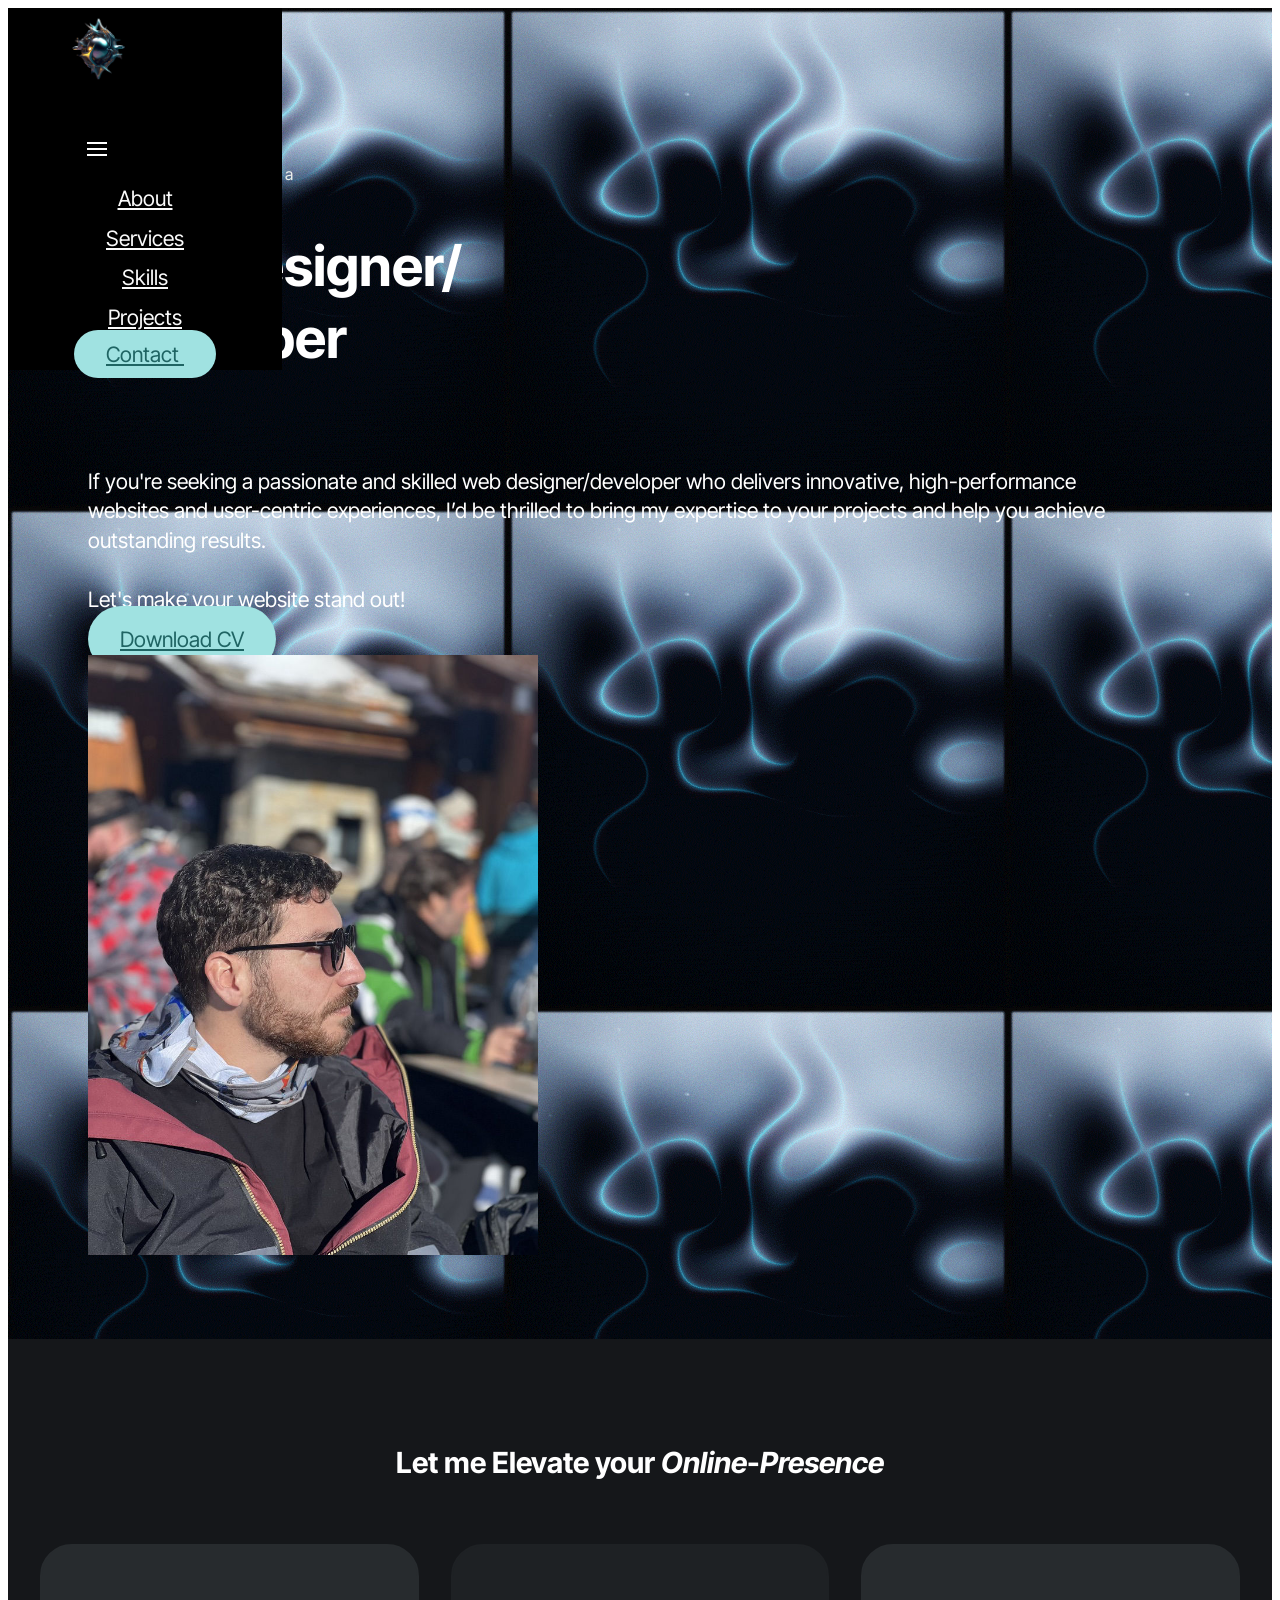
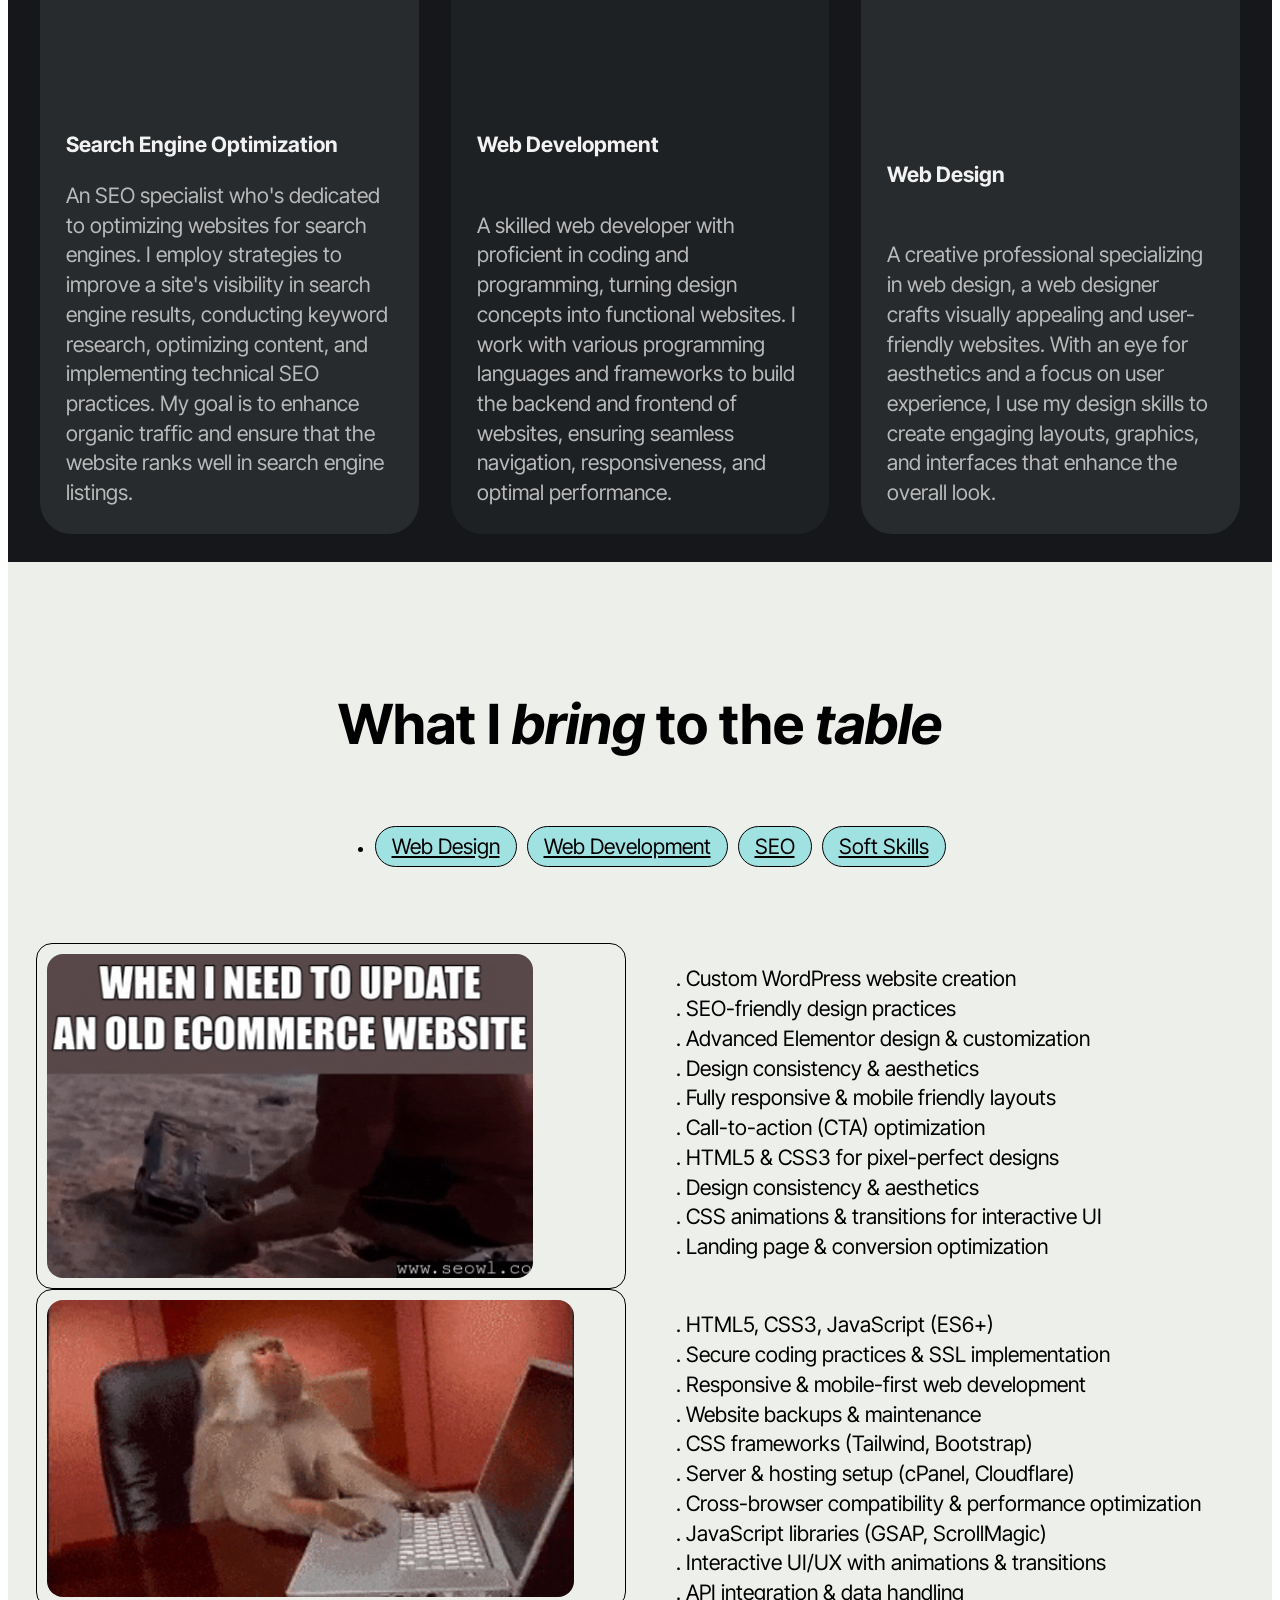
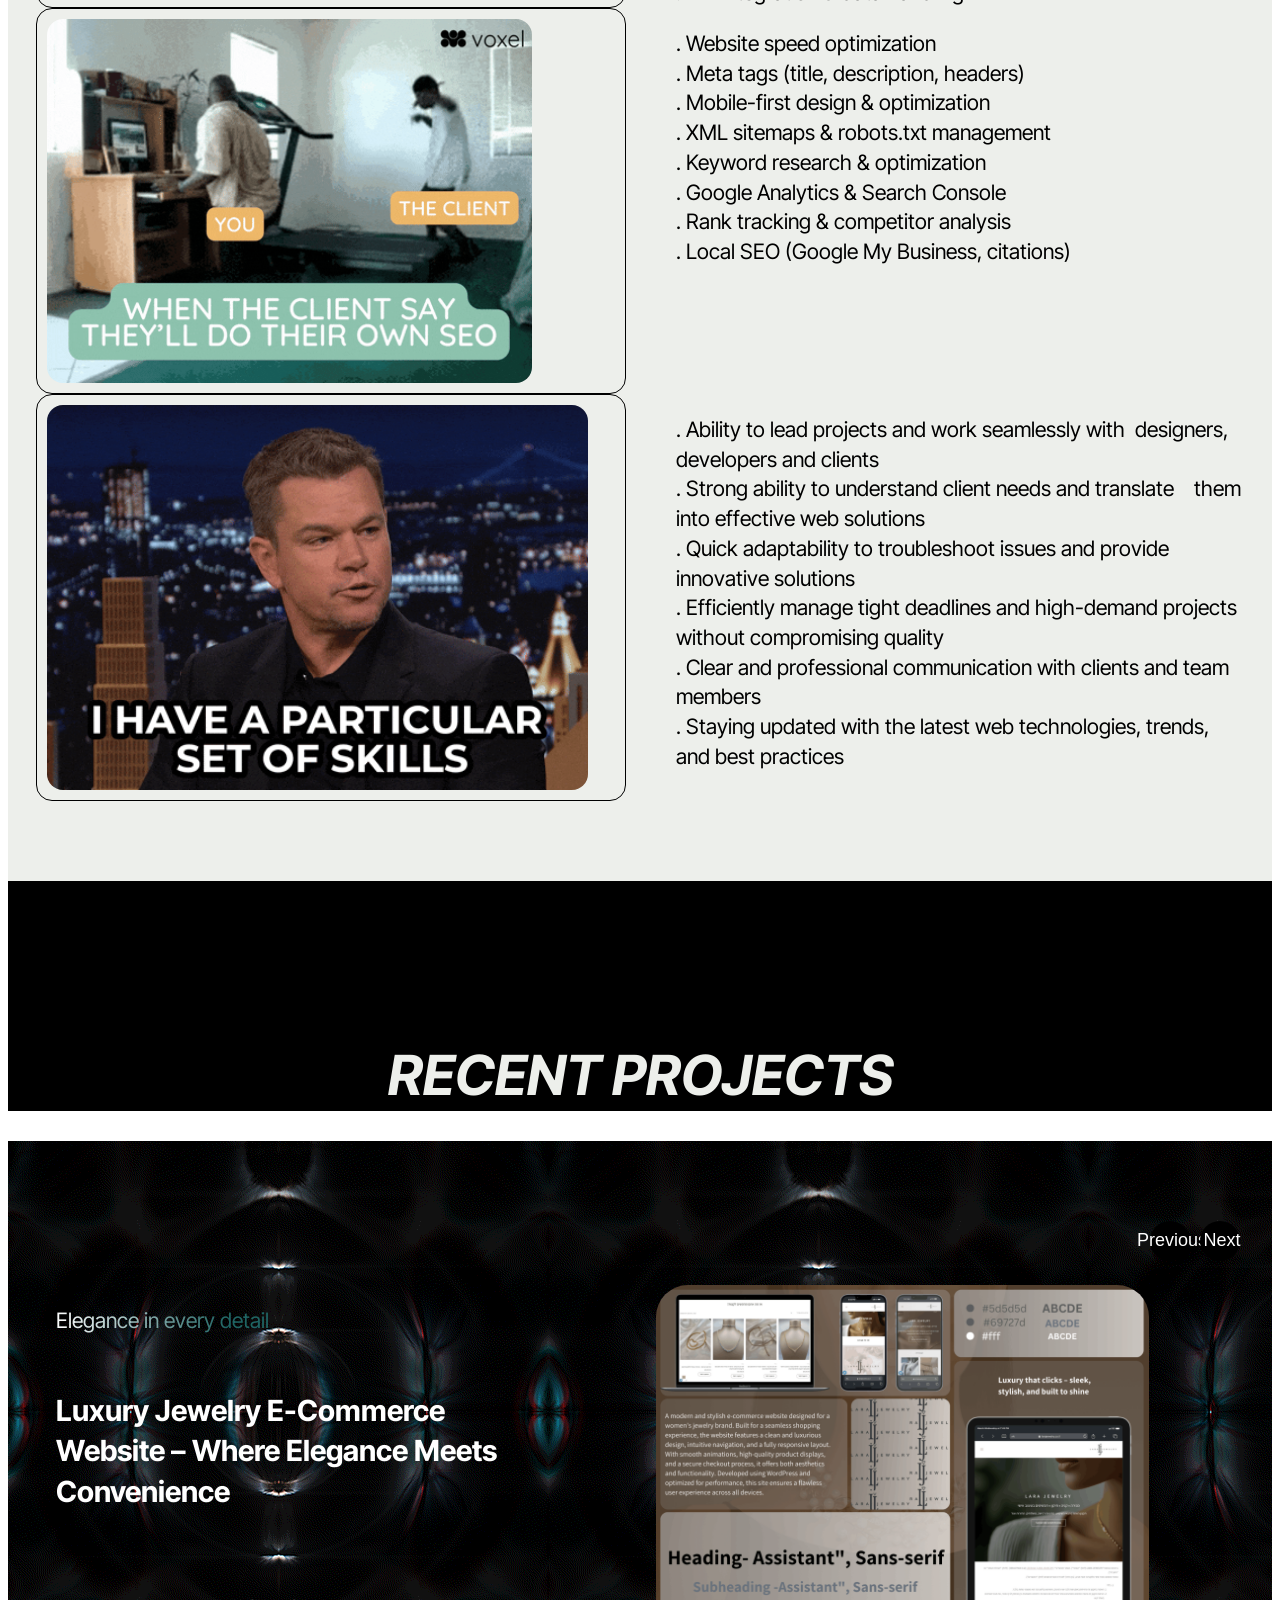
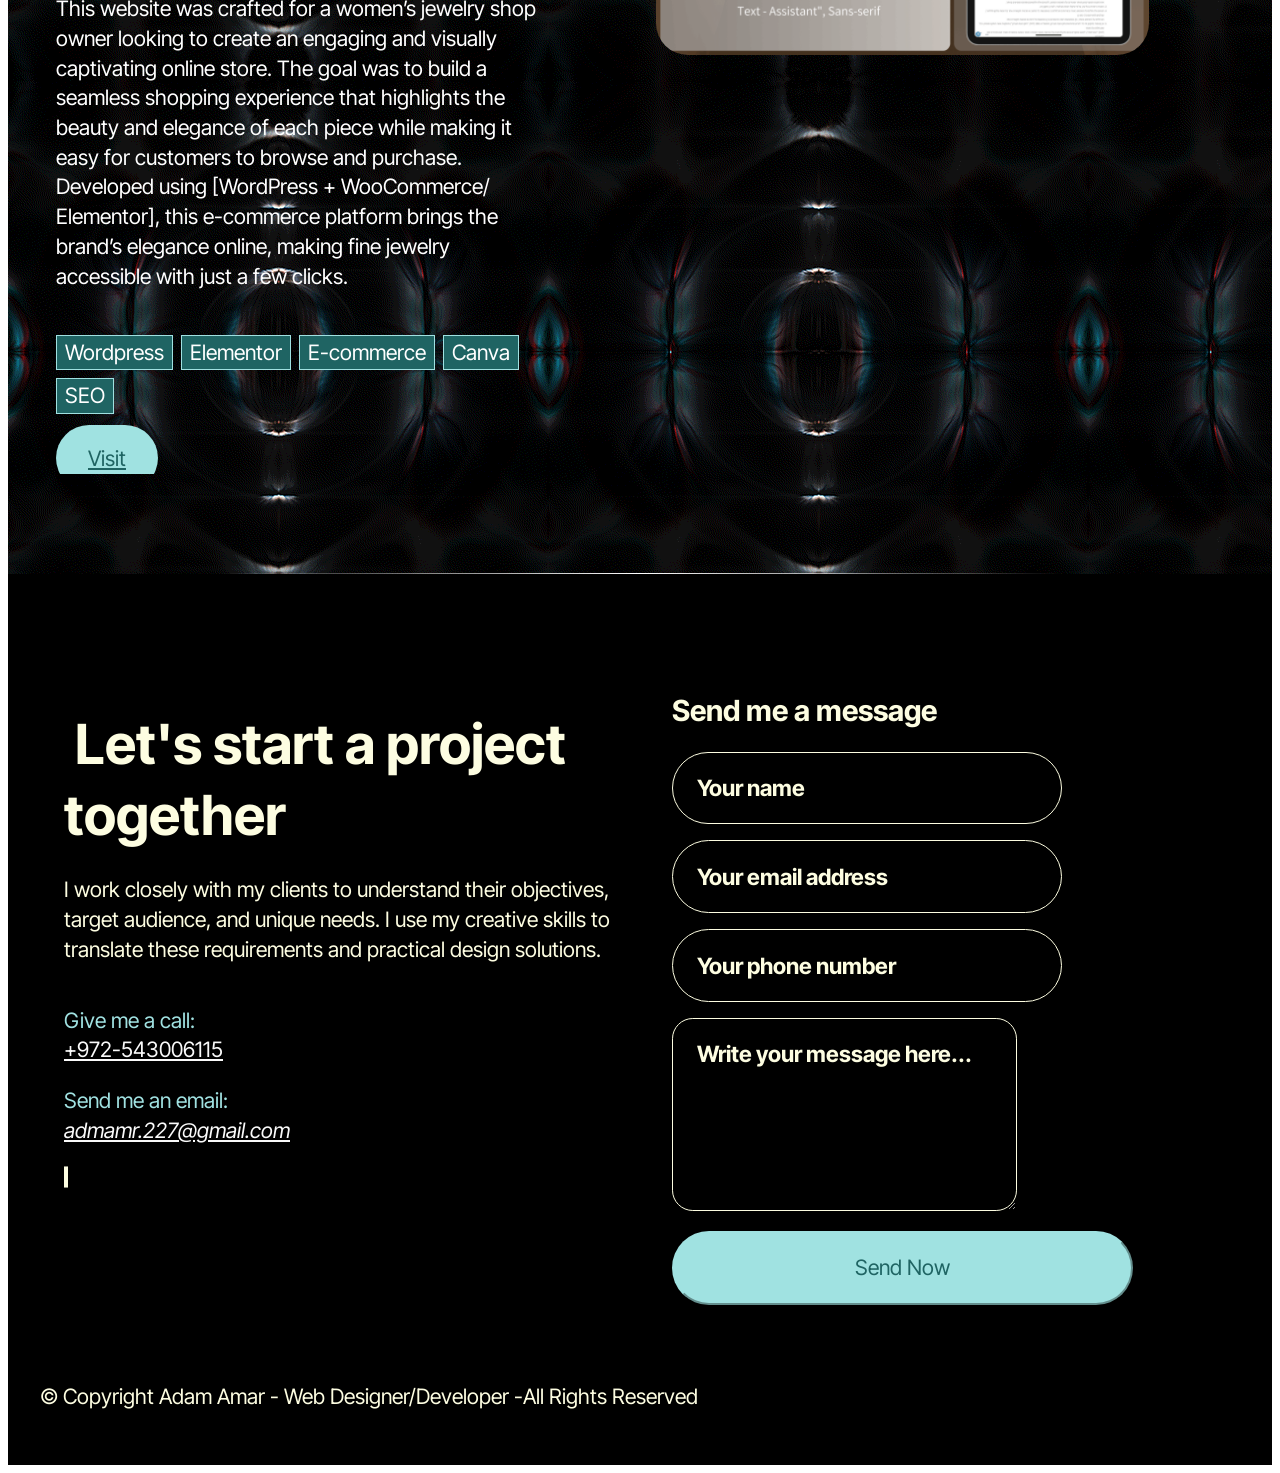
==== index.html @ 8917d143 "update icon link to home" ====
<!DOCTYPE html>
<html>
  <head>
    <meta charset="UTF-8" />
    <meta http-equiv="X-UA-Compatible" content="IE=edge" />
    <meta name="generator" content="Mobirise v5.9.25, mobirise.com" />
    <meta
      name="viewport"
      content="width=device-width, initial-scale=1, minimum-scale=1"
    />
    <link
      rel="shortcut icon"
      href="assets/images/abstract-3-112x131.png"
      type="image/x-icon"
    />
    <meta name="description" content="" />

    <title>Adams Website</title>
    <link
      rel="stylesheet"
      href="assets/web/assets/mobirise-icons/mobirise-icons.css"
    />
    <link
      rel="stylesheet"
      href="assets/web/assets/mobirise-icons-bold/mobirise-icons-bold.css"
    />
    <link
      rel="stylesheet"
      href="assets/web/assets/mobirise-icons2/mobirise2.css"
    />
    <link rel="stylesheet" href="assets/bootstrap/css/bootstrap.min.css" />
    <link rel="stylesheet" href="assets/bootstrap/css/bootstrap-grid.min.css" />
    <link
      rel="stylesheet"
      href="assets/bootstrap/css/bootstrap-reboot.min.css"
    />
    <link rel="stylesheet" href="assets/parallax/jarallax.css" />
    <link rel="stylesheet" href="assets/dropdown/css/style.css" />
    <link rel="stylesheet" href="assets/socicon/css/styles.css" />
    <link rel="stylesheet" href="assets/theme/css/style.css" />
    <link
      rel="preload"
      href="https://fonts.googleapis.com/css2?family=Inter+Tight:wght@400;700&display=swap&display=swap"
      as="style"
      onload="this.onload=null;this.rel='stylesheet'"
    />
    <noscript
      ><link
        rel="stylesheet"
        href="https://fonts.googleapis.com/css2?family=Inter+Tight:wght@400;700&display=swap&display=swap"
    /></noscript>
    <link
      rel="preload"
      as="style"
      href="assets/mobirise/css/mbr-additional.css?v=brDrB1"
    />
    <link
      rel="stylesheet"
      href="assets/mobirise/css/mbr-additional.css?v=brDrB1"
      type="text/css"
    />
    <script
      async
      src="https://www.googletagmanager.com/gtag/js?id=G-3JHK61PFN9"
    ></script>
    <script>
      window.dataLayer = window.dataLayer || [];
      function gtag() {
        dataLayer.push(arguments);
      }
      gtag("js", new Date());
      gtag("config", "G-3JHK61PFN9");
    </script>
  </head>
  <body>
    <section
      data-bs-version="5.1"
      class="menu menu01 tokenm5 cid-uFfqNSuPB0"
      once="menu"
      id="menu01-0"
    >
      <nav class="navbar navbar-dropdown navbar-fixed-top navbar-expand-lg">
        <div class="content-wrap container-fluid">
          <div class="navbar-brand">
            <span class="navbar-logo">
              <a href="https://admamr.github.io/portfolio/">
                <img
                  src="assets/images/abstract-3-112x131.png"
                  alt="Mobirise Website Builder"
                  style="height: 3.9rem"
                />
              </a>
            </span>
          </div>
          <button
            class="navbar-toggler"
            type="button"
            data-toggle="collapse"
            data-bs-toggle="collapse"
            data-target="#navbarSupportedContent"
            data-bs-target="#navbarSupportedContent"
            aria-controls="navbarNavAltMarkup"
            aria-expanded="false"
            aria-label="Toggle navigation"
          >
            <div class="hamburger">
              <span></span>
              <span></span>
              <span></span>
              <span></span>
            </div>
          </button>
          <div class="collapse navbar-collapse" id="navbarSupportedContent">
            <ul class="navbar-nav nav-dropdown" data-app-modern-menu="true">
              <li class="nav-item">
                <a
                  class="nav-link link text-white text-primary display-4"
                  href="index.html#article02-2"
                  >About</a
                >
              </li>
              <li class="nav-item">
                <a
                  class="nav-link link text-white text-primary display-4"
                  href="index.html#features02-3"
                  >Services</a
                >
              </li>
              <li class="nav-item">
                <a
                  class="nav-link link text-white text-primary display-4"
                  href="index.html#tabs01-6"
                  >Skills</a
                >
              </li>
              <li class="nav-item">
                <a
                  class="nav-link link text-white text-primary display-4"
                  href="index.html#slider02-8"
                  >Projects</a
                >
              </li>
            </ul>

            <div class="navbar-buttons mbr-section-btn">
              <a class="btn btn-warning display-4" href="index.html#form01-a"
                >Contact&nbsp;</a
              >
            </div>
          </div>
        </div>
      </nav>
    </section>

    <section
      data-bs-version="5.1"
      class="article02 essencem5 cid-uFft2GnpFM mbr-parallax-background"
      id="article02-2"
    >
      <div class="container-fluid">
        <div class="row">
          <div class="col-12 col-lg-6 card">
            <div class="content-wrapper">
              <p><br /><br /><br />Hi there, I'm <em>Adam</em>, and I am a</p>
              <h2 class="mbr-section-title mbr-fonts-style display-2">
                <strong>Web Designer/</strong><br /><strong>Developer</strong
                ><br /><strong><br /></strong>
              </h2>
              <p class="mbr-text mbr-fonts-style display-7">
                If you're seeking a passionate and skilled web
                designer/developer who delivers innovative, high-performance
                websites and user-centric experiences, I’d be thrilled to bring
                my expertise to your projects and help you achieve outstanding
                results.<br /><br />Let's make your website stand out!<br />
              </p>
              <div class="mbr-section-btn">
                <a
                  class="btn btn-warning display-7"
                  href="assets/files/Adam-Amar-WebDeveloper.pdf"
                  target="_blank"
                  >Download CV</a
                >
              </div>
            </div>
          </div>
          <div class="col-12 col-lg-6 card">
            <div class="image-wrapper">
              <img src="assets/images/mobile-768x1024.jpg" alt="Mobirise" />
            </div>
          </div>
        </div>
      </div>
    </section>

    <section
      data-bs-version="5.1"
      class="features02 flexm5 cid-uFfvy8lCO0"
      id="features02-3"
    >
      <div class="container-fluid">
        <div class="row items-wrap">
          <div class="col-12 col-lg-10">
            <div class="content-wrapper">
              <h2 class="mbr-section-title mbr-fonts-style display-5">
                Let me Elevate your <strong><em>Online</em></strong
                >-<em style="font-weight: bold">Presence</em>
              </h2>
            </div>
          </div>
          <div class="col-12 col-lg-10">
            <div class="items-wrapper">
              <div class="item features-without-image">
                <div class="item-wrapper card_1">
                  <div class="icon-wrapper">
                    <span class="mbr-iconfont mbrib-target"></span>
                  </div>
                  <div class="card-box">
                    <div class="title-wrap">
                      <h4 class="item-title mbr-fonts-style display-4">
                        <strong>Search Engine Optimization</strong
                        ><strong><br /></strong>
                      </h4>
                      <p class="item-text mbr-fonts-style display-4">
                        An SEO specialist who's dedicated to optimizing websites
                        for search engines. I employ strategies to improve a
                        site's visibility in search engine results, conducting
                        keyword research, optimizing content, and implementing
                        technical SEO practices. My goal is to enhance organic
                        traffic and ensure that the website ranks well in search
                        engine listings.
                      </p>
                    </div>
                  </div>
                </div>
              </div>
              <div class="item features-without-image">
                <div class="item-wrapper card_2">
                  <div class="icon-wrapper">
                    <span class="mbr-iconfont mbri-code"></span>
                  </div>
                  <div class="card-box">
                    <div class="title-wrap">
                      <h4 class="item-title_2 mbr-fonts-style display-4">
                        <strong>Web Development</strong><strong><br /></strong
                        ><strong><br /></strong>
                      </h4>
                      <p class="item-text_2 mbr-fonts-style display-4">
                        A skilled web developer with proficient in coding and
                        programming, turning design concepts into functional
                        websites. I work with various programming languages and
                        frameworks to build the backend and frontend of
                        websites, ensuring seamless navigation, responsiveness,
                        and optimal performance.
                      </p>
                    </div>
                  </div>
                </div>
              </div>
              <div class="item features-without-image">
                <div class="item-wrapper card_1">
                  <div class="icon-wrapper">
                    <span class="mbr-iconfont mbrib-website-theme"></span>
                  </div>
                  <div class="card-box">
                    <div class="title-wrap">
                      <h4 class="item-title mbr-fonts-style display-4">
                        <strong>Web Design</strong><br /><strong><br /></strong>
                      </h4>
                      <p class="item-text mbr-fonts-style display-4">
                        A creative professional specializing in web design, a
                        web designer crafts visually appealing and user-friendly
                        websites. With an eye for aesthetics and a focus on user
                        experience, I use my design skills to create engaging
                        layouts, graphics, and interfaces that enhance the
                        overall look.
                      </p>
                    </div>
                  </div>
                </div>
              </div>
            </div>
          </div>
        </div>
      </div>
    </section>

    <section
      data-bs-version="5.1"
      class="tabs01 termm5 cid-uFfyKywAvR"
      id="tabs01-6"
    >
      <div class="container-fluid">
        <div class="row">
          <div class="col-12 col-lg-10">
            <div class="title-wrapper">
              <h2 class="mbr-section-title mbr-fonts-style display-2">
                What I <strong><em>bring</em></strong> to the
                <strong><em>table</em></strong>
              </h2>
            </div>
            <div class="tabs-wrap">
              <ul class="nav nav-tabs" role="tablist">
                <li class="nav-item first mbr-fonts-style">
                  <a
                    class="nav-link show active display-4"
                    role="tab"
                    data-toggle="tab"
                    data-bs-toggle="tab"
                    href="#tabs01-6_tab0"
                    aria-selected="true"
                    >Web Design</a
                  >
                </li>
                <li class="nav-item">
                  <a
                    class="nav-link mbr-fonts-style active display-4"
                    role="tab"
                    data-toggle="tab"
                    data-bs-toggle="tab"
                    href="#tabs01-6_tab1"
                    aria-selected="true"
                    >Web Development</a
                  >
                </li>
                <li class="nav-item">
                  <a
                    class="nav-link mbr-fonts-style active display-4"
                    role="tab"
                    data-toggle="tab"
                    data-bs-toggle="tab"
                    href="#tabs01-6_tab2"
                    aria-selected="true"
                    >SEO</a
                  >
                </li>
                <li class="nav-item">
                  <a
                    class="nav-link mbr-fonts-style active display-4"
                    role="tab"
                    data-toggle="tab"
                    data-bs-toggle="tab"
                    href="#tabs01-6_tab3"
                    aria-selected="true"
                    >Soft Skills</a
                  >
                </li>
              </ul>
            </div>
            <div class="tab-content">
              <div id="tab1" class="tab-pane in active" role="tabpanel">
                <div class="content-wrapper">
                  <div class="image-wrapper">
                    <img src="assets/images/download.gif" alt="Mobirise" />
                  </div>
                  <div class="text-wrapper">
                    <p class="card-text mbr-fonts-style display-4">
                      .&nbsp;Custom WordPress website creation<br />.&nbsp;SEO-friendly
                      design practices<br />.&nbsp;Advanced Elementor design
                      &amp; customization<br />.&nbsp;Design consistency &amp;
                      aesthetics<br />.&nbsp;Fully responsive &amp; mobile
                      friendly layouts<br />.&nbsp;Call-to-action (CTA)
                      optimization<br />.&nbsp;HTML5 &amp; CSS3 for
                      pixel-perfect designs<br />.&nbsp;Design consistency &amp;
                      aesthetics<br />.&nbsp;CSS animations &amp; transitions
                      for interactive UI<br />.&nbsp;Landing page &amp;
                      conversion optimization
                    </p>
                  </div>
                </div>
              </div>
              <div id="tab2" class="tab-pane" role="tabpanel">
                <div class="content-wrapper">
                  <div class="image-wrapper">
                    <img
                      src="assets/images/programmer-coding-gif.gif"
                      alt="Mobirise"
                    />
                  </div>
                  <div class="text-wrapper">
                    <p class="card-text mbr-fonts-style display-4">
                      .&nbsp;HTML5, CSS3, JavaScript (ES6+)<br />.&nbsp;Secure
                      coding practices &amp; SSL implementation<br />.&nbsp;Responsive
                      &amp; mobile-first web development<br />.&nbsp;Website
                      backups &amp; maintenance<br />.&nbsp;CSS frameworks
                      (Tailwind, Bootstrap)<br />.&nbsp;Server &amp; hosting
                      setup (cPanel, Cloudflare)<br />.&nbsp;Cross-browser
                      compatibility &amp; performance optimization<br />.&nbsp;JavaScript
                      libraries (GSAP, ScrollMagic)<br />.&nbsp;Interactive
                      UI/UX with animations &amp; transitions<br />.&nbsp;API
                      integration &amp; data handling
                    </p>
                  </div>
                </div>
              </div>
              <div id="tab3" class="tab-pane" role="tabpanel">
                <div class="content-wrapper">
                  <div class="image-wrapper">
                    <img
                      src="assets/images/consulting-digital-marketing-gif-by-voxel.gif"
                      alt="Mobirise"
                    />
                  </div>
                  <div class="text-wrapper">
                    <p class="card-text mbr-fonts-style display-4">
                      .&nbsp;Website speed optimization<br />.&nbsp;Meta tags
                      (title, description, headers)<br />.&nbsp;Mobile-first
                      design &amp; optimization<br />.&nbsp;XML sitemaps &amp;
                      robots.txt management<br />.&nbsp;Keyword research &amp;
                      optimization<br />.&nbsp;Google Analytics &amp; Search
                      Console<br />.&nbsp;Rank tracking &amp; competitor
                      analysis<br />.&nbsp;Local SEO (Google My Business,
                      citations)
                    </p>
                  </div>
                </div>
              </div>
              <div id="tab4" class="tab-pane" role="tabpanel">
                <div class="content-wrapper">
                  <div class="image-wrapper">
                    <img
                      src="assets/images/jimmy-fallon-skills-gif-by-the-tonight-show-starring-jimmy-fallon.gif"
                      alt="Mobirise"
                    />
                  </div>
                  <div class="text-wrapper">
                    <p class="card-text mbr-fonts-style display-4">
                      .&nbsp;Ability to lead projects and work seamlessly
                      with&nbsp; designers, developers and clients<br />.&nbsp;Strong
                      ability to understand client needs and translate&nbsp;
                      &nbsp; them into effective web solutions<br />.&nbsp;Quick
                      adaptability to troubleshoot issues and provide innovative
                      solutions<br />.&nbsp;Efficiently manage tight deadlines
                      and high-demand projects without compromising quality<br />.&nbsp;Clear
                      and professional communication with clients and team
                      members<br />.&nbsp;Staying updated with the latest web
                      technologies, trends, and best practices<br /><br />
                    </p>
                  </div>
                </div>
              </div>
            </div>
          </div>
        </div>
      </div>
    </section>

    <section
      data-bs-version="5.1"
      class="header02 trustm5 cid-uFgiQyLULJ"
      id="header02-9"
    >
      <div class="container">
        <div class="row">
          <div class="col-12">
            <div class="content-wrapper">
              <h1 class="mbr-section-title mbr-fonts-style display-2">
                <strong><em>RECENT PROJECTS</em></strong>
              </h1>
            </div>
          </div>
        </div>
      </div>
    </section>

    <section
      data-bs-version="5.1"
      class="slider02 mbr-embla emblemm5 cid-uFfEnTslN2"
      id="slider02-8"
    >
      <div class="mbr-overlay"></div>

      <div class="container">
        <div class="row">
          <div class="col-12">
            <div class="content-wrapper">
              <div
                class="embla"
                data-skip-snaps="true"
                data-align="center"
                data-contain-scroll="trimSnaps"
                data-loop="true"
                data-auto-play="true"
                data-auto-play-interval="5"
                data-draggable="true"
              >
                <div class="embla__viewport">
                  <div class="embla__container">
                    <div class="embla__slide slider-image item">
                      <div class="slide-content">
                        <div class="item-wrapper">
                          <div class="item-content">
                            <div class="label-wrapper">
                              <p class="item-label mbr-fonts-style display-4">
                                Elegance in every detail
                              </p>
                            </div>
                            <h4 class="item-title mbr-fonts-style display-5">
                              Luxury Jewelry E-Commerce Website – Where Elegance
                              Meets Convenience
                            </h4>
                            <p class="item-text mbr-fonts-style display-4">
                              <br /><br />This website was crafted for a women’s
                              jewelry shop owner looking to create an engaging
                              and visually captivating online store. The goal
                              was to build a seamless shopping experience that
                              highlights the beauty and elegance of each piece
                              while making it easy for customers to browse and
                              purchase.<br />Developed using [WordPress +
                              WooCommerce/ Elementor], this e-commerce platform
                              brings the brand’s elegance online, making fine
                              jewelry accessible with just a few clicks.<br />
                            </p>
                            <div class="tabs-wrapper">
                              <ul class="list mbr-fonts-style display-4">
                                <li class="item-wrap">Wordpress</li>
                                <li class="item-wrap">Elementor</li>
                                <li class="item-wrap">E-commerce</li>
                                <li class="item-wrap">Canva</li>
                                <li class="item-wrap">SEO</li>
                              </ul>
                            </div>
                            <div class="mbr-section-btn item-footer">
                              <a
                                href="https://larajewelry.co.il/"
                                class="btn item-btn btn-warning display-4"
                                target="_blank"
                                >Visit</a
                              >
                            </div>
                          </div>
                          <div class="item-img">
                            <img
                              src="assets/images/1-1000x750.png"
                              alt="Mobirise Website Builder"
                              data-slide-to="0"
                              data-bs-slide-to="0"
                            />
                          </div>
                        </div>
                      </div>
                    </div>
                    <div class="embla__slide slider-image item">
                      <div class="slide-content">
                        <div class="item-wrapper">
                          <div class="item-content">
                            <div class="label-wrapper">
                              <p class="item-label mbr-fonts-style display-4">
                                A journey through Julis
                              </p>
                            </div>
                            <h4 class="item-title mbr-fonts-style display-4">
                              Julis Village Website – A Digital Gateway to
                              History and Culture
                            </h4>
                            <p class="item-text mbr-fonts-style display-4">
                              <br /><br />This website was designed to bring the
                              rich heritage of Julis, a historic village in
                              northern Israel, to life. Built with a modern yet
                              traditional aesthetic, the platform offers an
                              engaging storytelling experience, featuring.<br />Developed
                              with WordPress, the website is designed to
                              preserve Julis’ heritage while making it
                              accessible to visitors and locals alike.<br />
                            </p>
                            <div class="tabs-wrapper">
                              <ul class="list mbr-fonts-style display-4">
                                <li class="item-wrap">Wordpress</li>
                                <li class="item-wrap">Elementor</li>
                                <li class="item-wrap">Canva</li>
                                <li class="item-wrap">SEO</li>
                              </ul>
                            </div>
                            <div class="mbr-section-btn item-footer">
                              <a
                                href="https://julis.co.il/"
                                class="btn item-btn btn-warning display-4"
                                target="_blank"
                              >
                                View More
                              </a>
                            </div>
                          </div>
                          <div class="item-img">
                            <img
                              src="assets/images/2-700x525.png"
                              alt="Mobirise Website Builder"
                              data-slide-to="1"
                              data-bs-slide-to="1"
                            />
                          </div>
                        </div>
                      </div>
                    </div>
                    <div class="embla__slide slider-image item">
                      <div class="slide-content">
                        <div class="item-wrapper">
                          <div class="item-content">
                            <div class="label-wrapper">
                              <p class="item-label mbr-fonts-style display-4">
                                Unleash your inner fighter
                              </p>
                            </div>
                            <h4 class="item-title mbr-fonts-style display-5">
                              Kickboxing Training Website – Power, Precision,
                              Performance
                            </h4>
                            <p class="item-text mbr-fonts-style display-4">
                              This website was built for a certified kickboxing
                              trainer to provide a dynamic platform that
                              showcases training programs, gym facilities, and
                              an easy online sign-up system for new members.<br />Built
                              with [WordPress/Elementor], this website delivers
                              an engaging and user-friendly experience for
                              anyone looking to train like a pro<br />
                            </p>
                            <div class="tabs-wrapper">
                              <ul class="list mbr-fonts-style display-4">
                                <li class="item-wrap">Wordpress</li>
                                <li class="item-wrap">Elementor</li>
                                <li class="item-wrap">Canva</li>
                                <li class="item-wrap">SEO</li>
                              </ul>
                            </div>
                            <div class="mbr-section-btn item-footer">
                              <a
                                href="https://mix-martialarts.com/"
                                class="btn item-btn btn-warning display-4"
                                target="_blank"
                              >
                                View More
                              </a>
                            </div>
                          </div>
                          <div class="item-img">
                            <img
                              src="assets/images/3-700x525.png"
                              alt="Mobirise Website Builder"
                              data-slide-to="2"
                              data-bs-slide-to="2"
                            />
                          </div>
                        </div>
                      </div>
                    </div>
                    <div class="embla__slide slider-image item">
                      <div class="slide-content">
                        <div class="item-wrapper">
                          <div class="item-content">
                            <div class="label-wrapper">
                              <p class="item-label mbr-fonts-style display-4">
                                A Reflection of My Web Development Journey
                              </p>
                            </div>
                            <h4 class="item-title mbr-fonts-style display-5">
                              Old Portfolio Website
                            </h4>
                            <p class="item-text mbr-fonts-style display-4">
                              This portfolio website served as my previous
                              personal showcase, where I presented my web
                              development projects, skills, and experience in a
                              structured and engaging manner. Designed with a
                              modern dark-themed UI, it featured intuitive
                              navigation, clean layouts, and interactive
                              elements to enhance user experience.<br />While
                              this website effectively demonstrated my abilities
                              at the time, my new portfolio takes my
                              presentation and design to the next level,
                              incorporating updated projects, refined UI/UX, and
                              enhanced interactive features to reflect my
                              current expertise.<br />
                            </p>
                            <div class="tabs-wrapper">
                              <ul class="list mbr-fonts-style display-4">
                                <li class="item-wrap">HTML5</li>
                                <li class="item-wrap">CSS</li>
                                <li class="item-wrap">Javascript</li>
                                <li class="item-wrap">Canva</li>
                                <li class="item-wrap">SEO</li>
                              </ul>
                            </div>
                            <div class="mbr-section-btn item-footer">
                              <a
                                href="https://admamr.github.io/website/"
                                class="btn item-btn btn-warning display-4"
                                target="_blank"
                              >
                                View More
                              </a>
                            </div>
                          </div>
                          <div class="item-img">
                            <img
                              src="assets/images/old-portoflio-700x525.png"
                              alt="Mobirise Website Builder"
                              data-slide-to="3"
                              data-bs-slide-to="3"
                            />
                          </div>
                        </div>
                      </div>
                    </div>
                    <div class="embla__slide slider-image item">
                      <div class="slide-content">
                        <div class="item-wrapper">
                          <div class="item-content">
                            <div class="label-wrapper">
                              <p class="item-label mbr-fonts-style display-4">
                                Turning houses into homes
                              </p>
                            </div>
                            <h4 class="item-title mbr-fonts-style display-5">
                              Real Estate Agency Website – Premium Rentals &amp;
                              Renovations in the USA
                            </h4>
                            <p class="item-text mbr-fonts-style display-4">
                              This website was designed for a real estate agency
                              specializing in renting and renovating apartments
                              and houses in Ohio, USA. The goal was to create a
                              professional, visually appealing, and
                              user-friendly platform that connects potential
                              tenants and homeowners with the agency.<br />Built
                              with [WordPress/Elementor/HTML, CSS, JavaScript],
                              this website ensures that users can effortlessly
                              explore listings, get inspired by renovation
                              projects, and connect with the agency for their
                              real estate needs.<br />
                            </p>
                            <div class="tabs-wrapper">
                              <ul class="list mbr-fonts-style display-4">
                                <li class="item-wrap">Wordpress</li>
                                <li class="item-wrap">Elementor</li>
                                <li class="item-wrap">HTML</li>
                                <li class="item-wrap">CSS</li>
                                <li class="item-wrap">Javascript</li>
                                <li class="item-wrap">Canva</li>
                                <li class="item-wrap">SEO</li>
                              </ul>
                            </div>
                            <div class="mbr-section-btn item-footer">
                              <a
                                href="https://rfglobal.co.il/"
                                class="btn item-btn btn-warning display-4"
                                target="_blank"
                              >
                                View More
                              </a>
                            </div>
                          </div>
                          <div class="item-img">
                            <img
                              src="assets/images/4-700x525.png"
                              alt="Mobirise Website Builder"
                              data-slide-to="4"
                              data-bs-slide-to="4"
                            />
                          </div>
                        </div>
                      </div>
                    </div>
                  </div>
                </div>
                <button class="embla__button embla__button--prev">
                  <span
                    class="mobi-mbri mobi-mbri-arrow-prev mbr-iconfont"
                    aria-hidden="true"
                  ></span>
                  <span
                    class="sr-only visually-hidden visually-hidden visually-hidden"
                    >Previous</span
                  >
                </button>
                <button class="embla__button embla__button--next">
                  <span
                    class="mobi-mbri mobi-mbri-arrow-next mbr-iconfont"
                    aria-hidden="true"
                  ></span>
                  <span
                    class="sr-only visually-hidden visually-hidden visually-hidden"
                    >Next</span
                  >
                </button>
              </div>
            </div>
          </div>
        </div>
      </div>
    </section>

    <section
      data-bs-version="5.1"
      class="form01 range5 cid-uFgjyiJC2D"
      id="form01-a"
    >
      <div class="container">
        <div class="row">
          <div class="col-12">
            <div class="content-wrapper">
              <div class="title-wrapper">
                <h2 class="mbr-section-title mbr-fonts-style mb-4 display-2">
                  <strong>&nbsp;Let's start a project together</strong>
                </h2>
                <p class="mbr-text mbr-fonts-style display-7">
                  I work closely with my clients to understand their objectives,
                  target audience, and unique needs. I use my creative skills to
                  translate these requirements and practical design
                  solutions.<br />
                </p>
                <br />
                <p class="card-contacts mbr-fonts-style mb-3 display-7">
                  Give me a call:<br /><a
                    href="https://wa.me/972543006115"
                    class="text-white"
                    >+972-543006115</a
                  >
                </p>
                <p class="card-contacts mbr-fonts-style mb-4 display-7">
                  Send me an email:<br /><em
                    ><a href="mailto:admamr.227@gmail.com" class="text-white"
                      >admamr.227@gmail.com</a
                    ></em
                  >
                </p>
                <div
                  class="mbr-social-likns align-left mb-0"
                  data-counters="false"
                >
                  <a
                    class="iconfont-wrapper ms-0"
                    href="https://github.com/admamr"
                    target="_blank"
                  >
                    <span
                      class="p-2 mbr-iconfont socicon-github socicon"
                    ></span>
                  </a>
                  <a
                    class="iconfont-wrapper ms-3"
                    href="https://www.linkedin.com/in/adam-amar1/"
                    target="_blank"
                  >
                    <span
                      class="p-2 mbr-iconfont socicon-linkedin socicon"
                    ></span>
                  </a>
                </div>
              </div>
              <div class="ms-auto mbr-form" data-form-type="formoid">
                <!--Formbuilder Form-->
                <form
                  action="https://mobirise.eu/"
                  method="POST"
                  class="mbr-form form-with-styler form-wrap"
                  data-form-title="range5"
                >
                  <input
                    type="hidden"
                    name="email"
                    data-form-email="true"
                    value="G46ZS5CYRYNBCSnKwkwEVntp+5hJzvq2n+eSKTacT6ww71FNhB55fqwUxlp5v4P62siLUql8lntGvvodEYlyQO+/N4aJUgTcE6upgLNsIivEfbEiSC8my5hTk0U0OluC.gS/aHpt/+K7UrodAryA+rabIAQ4H0Ousk9uvgcNCRBSuGIL9viGp+Mkw2ROumZ9l++OayoAMg+6NbfsERNKg84cSuOkBjgOOh/8B2Gtg4/nOYar2ACtSolXUFOEWjTgv"
                  />
                  <div class="row">
                    <div
                      hidden="hidden"
                      data-form-alert=""
                      class="alert alert-success col-12"
                    >
                      Thanks for reaching out, I'll reach back ASAP 🤙🏼
                    </div>
                    <div
                      hidden="hidden"
                      data-form-alert-danger=""
                      class="alert alert-danger col-12"
                    >
                      Oops...! Maybe something is missing!
                    </div>
                  </div>
                  <div class="dragArea row">
                    <div class="col-lg-12 col-md-12 col-sm-12">
                      <h3 class="mbr-section-title mbr-fonts-style display-5">
                        Send me a message
                      </h3>
                    </div>
                    <div
                      class="col-lg-12 col-md-12 col-sm-12 form-group mb-3"
                      data-for="text"
                    >
                      <input
                        type="text"
                        name="text"
                        placeholder="Your name"
                        data-form-field="text"
                        required="required"
                        class="form-control display-7"
                        value=""
                        id="text-form01-a"
                      />
                    </div>
                    <div
                      data-for="email"
                      class="col-lg-12 col-md-12 col-sm-12 form-group"
                    >
                      <input
                        type="email"
                        name="email"
                        placeholder="Your email address"
                        data-form-field="email"
                        class="form-control display-7"
                        required="required"
                        value=""
                        id="email-form01-a"
                      />
                    </div>
                    <div
                      data-for="tel"
                      class="col-lg-12 col-md-12 col-sm-12 form-group"
                    >
                      <input
                        type="tel"
                        name="tel"
                        placeholder="Your phone number"
                        data-form-field="tel"
                        class="form-control display-7"
                        required="required"
                        value=""
                        id="tel-form01-a"
                      />
                    </div>
                    <div
                      data-for="textarea"
                      class="col-lg-12 col-md-12 col-sm-12 form-group"
                    >
                      <textarea
                        name="textarea"
                        placeholder="Write your message here..."
                        data-form-field="textarea"
                        required="required"
                        class="form-control display-7"
                        id="textarea-form01-a"
                      ></textarea>
                    </div>
                    <div class="col-lg-12 col-md-12 col-sm-12 mbr-section-btn">
                      <button
                        type="submit"
                        class="w-100 w-100 btn btn-warning display-4"
                      >
                        Send Now
                      </button>
                    </div>
                  </div>
                </form>
                <!--Formbuilder Form-->
              </div>
            </div>
          </div>
        </div>
      </div>
    </section>
    <section
      data-bs-version="5.1"
      class="footer2 cid-uFgl1UjMSH"
      once="footers"
      id="footer02-b"
    >
      <div class="container">
        <div class="media-container-row align-center mbr-white">
          <div class="col-12">
            <p class="mbr-text mb-0 mbr-fonts-style display-7">
              © Copyright Adam Amar - Web Designer/Developer -All Rights
              Reserved
            </p>
          </div>
        </div>
      </div>
    </section>
    <script src="assets/bootstrap/js/bootstrap.bundle.min.js"></script>
    <script src="assets/parallax/jarallax.js"></script>
    <script src="assets/smoothscroll/smooth-scroll.js"></script>
    <script src="assets/ytplayer/index.js"></script>
    <script src="assets/dropdown/js/navbar-dropdown.js"></script>
    <script src="assets/mbr-tabs/mbr-tabs.js"></script>
    <script src="assets/embla/embla.min.js"></script>
    <script src="assets/embla/script.js"></script>
    <script src="assets/theme/js/script.js"></script>
    <script src="assets/formoid/formoid.min.js"></script>
  </body>
</html>
---- assets/mobirise/css/mbr-additional.css ----
.btn {
  border-width: 2px;
}
img,
.card-wrap,
.card-wrapper,
.video-wrapper,
.mbr-figure iframe,
.google-map iframe,
.slide-content,
.plan,
.card,
.item-wrapper {
  border-radius: 2rem !important;
}
.video-wrapper {
  overflow: hidden;
}
body {
  font-family: Inter Tight;
}
.display-1 {
  font-family: 'Inter Tight', sans-serif;
  font-size: 5rem;
  line-height: 1;
}
.display-1 > .mbr-iconfont {
  font-size: 6.25rem;
}
.display-2 {
  font-family: 'Inter Tight', sans-serif;
  font-size: 4rem;
  line-height: 1;
}
.display-2 > .mbr-iconfont {
  font-size: 5rem;
}
.display-4 {
  font-family: 'Inter Tight', sans-serif;
  font-size: 1.4rem;
  line-height: 1.5;
}
.display-4 > .mbr-iconfont {
  font-size: 1.75rem;
}
.display-5 {
  font-family: 'Inter Tight', sans-serif;
  font-size: 2rem;
  line-height: 1.5;
}
.display-5 > .mbr-iconfont {
  font-size: 2.5rem;
}
.display-7 {
  font-family: 'Inter Tight', sans-serif;
  font-size: 1.4rem;
  line-height: 1.3;
}
.display-7 > .mbr-iconfont {
  font-size: 1.75rem;
}
/* ---- Fluid typography for mobile devices ---- */
/* 1.4 - font scale ratio ( bootstrap == 1.42857 ) */
/* 100vw - current viewport width */
/* (48 - 20)  48 == 48rem == 768px, 20 == 20rem == 320px(minimal supported viewport) */
/* 0.65 - min scale variable, may vary */
@media (max-width: 992px) {
  .display-1 {
    font-size: 4rem;
  }
}
@media (max-width: 768px) {
  .display-1 {
    font-size: 3.5rem;
    font-size: calc( 2.4rem + (5 - 2.4) * ((100vw - 20rem) / (48 - 20)));
    line-height: calc( 1.1 * (2.4rem + (5 - 2.4) * ((100vw - 20rem) / (48 - 20))));
  }
  .display-2 {
    font-size: 3.2rem;
    font-size: calc( 2.05rem + (4 - 2.05) * ((100vw - 20rem) / (48 - 20)));
    line-height: calc( 1.3 * (2.05rem + (4 - 2.05) * ((100vw - 20rem) / (48 - 20))));
  }
  .display-4 {
    font-size: 1.12rem;
    font-size: calc( 1.14rem + (1.4 - 1.14) * ((100vw - 20rem) / (48 - 20)));
    line-height: calc( 1.4 * (1.14rem + (1.4 - 1.14) * ((100vw - 20rem) / (48 - 20))));
  }
  .display-5 {
    font-size: 1.6rem;
    font-size: calc( 1.35rem + (2 - 1.35) * ((100vw - 20rem) / (48 - 20)));
    line-height: calc( 1.4 * (1.35rem + (2 - 1.35) * ((100vw - 20rem) / (48 - 20))));
  }
  .display-7 {
    font-size: 1.12rem;
    font-size: calc( 1.14rem + (1.4 - 1.14) * ((100vw - 20rem) / (48 - 20)));
    line-height: calc( 1.4 * (1.14rem + (1.4 - 1.14) * ((100vw - 20rem) / (48 - 20))));
  }
}
@media (min-width: 992px) and (max-width: 1400px) {
  .display-1 {
    font-size: 3.5rem;
    font-size: calc( 2.4rem + (5 - 2.4) * ((100vw - 62rem) / (87 - 62)));
    line-height: calc( 1.1 * (2.4rem + (5 - 2.4) * ((100vw - 62rem) / (87 - 62))));
  }
  .display-2 {
    font-size: 3.2rem;
    font-size: calc( 2.05rem + (4 - 2.05) * ((100vw - 62rem) / (87 - 62)));
    line-height: calc( 1.3 * (2.05rem + (4 - 2.05) * ((100vw - 62rem) / (87 - 62))));
  }
  .display-4 {
    font-size: 1.12rem;
    font-size: calc( 1.14rem + (1.4 - 1.14) * ((100vw - 62rem) / (87 - 62)));
    line-height: calc( 1.4 * (1.14rem + (1.4 - 1.14) * ((100vw - 62rem) / (87 - 62))));
  }
  .display-5 {
    font-size: 1.6rem;
    font-size: calc( 1.35rem + (2 - 1.35) * ((100vw - 62rem) / (87 - 62)));
    line-height: calc( 1.4 * (1.35rem + (2 - 1.35) * ((100vw - 62rem) / (87 - 62))));
  }
  .display-7 {
    font-size: 1.12rem;
    font-size: calc( 1.14rem + (1.4 - 1.14) * ((100vw - 62rem) / (87 - 62)));
    line-height: calc( 1.4 * (1.14rem + (1.4 - 1.14) * ((100vw - 62rem) / (87 - 62))));
  }
}
/* Buttons */
.btn {
  padding: 1.25rem 2rem;
  border-radius: 4px;
}
@media (max-width: 767px) {
  .btn {
    padding: 0.75rem 1.5rem;
  }
}
.btn-sm {
  padding: 0.6rem 1.2rem;
  border-radius: 4px;
}
.btn-md {
  padding: 0.6rem 1.2rem;
  border-radius: 4px;
}
.btn-lg {
  padding: 1.25rem 2rem;
  border-radius: 4px;
}
.bg-primary {
  background-color: #9fe870 !important;
}
.bg-success {
  background-color: #3a341c !important;
}
.bg-info {
  background-color: #320707 !important;
}
.bg-warning {
  background-color: #a0e2e1 !important;
}
.bg-danger {
  background-color: #ffea64 !important;
}
.btn-primary,
.btn-primary:active {
  background-color: #9fe870 !important;
  border-color: #9fe870 !important;
  color: #264d0c !important;
  box-shadow: none;
}
.btn-primary:hover,
.btn-primary:focus,
.btn-primary.focus,
.btn-primary.active {
  color: inherit;
  background-color: #bcef9c !important;
  border-color: #bcef9c !important;
  box-shadow: none;
}
.btn-primary.disabled,
.btn-primary:disabled {
  color: #264d0c !important;
  background-color: #bcef9c !important;
  border-color: #bcef9c !important;
}
.btn-secondary,
.btn-secondary:active {
  background-color: #ffd7ef !important;
  border-color: #ffd7ef !important;
  color: #d70081 !important;
  box-shadow: none;
}
.btn-secondary:hover,
.btn-secondary:focus,
.btn-secondary.focus,
.btn-secondary.active {
  color: inherit;
  background-color: #ffffff !important;
  border-color: #ffffff !important;
  box-shadow: none;
}
.btn-secondary.disabled,
.btn-secondary:disabled {
  color: #d70081 !important;
  background-color: #ffffff !important;
  border-color: #ffffff !important;
}
.btn-info,
.btn-info:active {
  background-color: #320707 !important;
  border-color: #320707 !important;
  color: #ffffff !important;
  box-shadow: none;
}
.btn-info:hover,
.btn-info:focus,
.btn-info.focus,
.btn-info.active {
  color: inherit;
  background-color: #5f0d0d !important;
  border-color: #5f0d0d !important;
  box-shadow: none;
}
.btn-info.disabled,
.btn-info:disabled {
  color: #ffffff !important;
  background-color: #5f0d0d !important;
  border-color: #5f0d0d !important;
}
.btn-success,
.btn-success:active {
  background-color: #3a341c !important;
  border-color: #3a341c !important;
  color: #ffffff !important;
  box-shadow: none;
}
.btn-success:hover,
.btn-success:focus,
.btn-success.focus,
.btn-success.active {
  color: inherit;
  background-color: #5c532d !important;
  border-color: #5c532d !important;
  box-shadow: none;
}
.btn-success.disabled,
.btn-success:disabled {
  color: #ffffff !important;
  background-color: #5c532d !important;
  border-color: #5c532d !important;
}
.btn-warning,
.btn-warning:active {
  background-color: #a0e2e1 !important;
  border-color: #a0e2e1 !important;
  color: #1f6463 !important;
  box-shadow: none;
}
.btn-warning:hover,
.btn-warning:focus,
.btn-warning.focus,
.btn-warning.active {
  color: inherit;
  background-color: #c7eeed !important;
  border-color: #c7eeed !important;
  box-shadow: none;
}
.btn-warning.disabled,
.btn-warning:disabled {
  color: #1f6463 !important;
  background-color: #c7eeed !important;
  border-color: #c7eeed !important;
}
.btn-danger,
.btn-danger:active {
  background-color: #ffea64 !important;
  border-color: #ffea64 !important;
  color: #645600 !important;
  box-shadow: none;
}
.btn-danger:hover,
.btn-danger:focus,
.btn-danger.focus,
.btn-danger.active {
  color: inherit;
  background-color: #fff197 !important;
  border-color: #fff197 !important;
  box-shadow: none;
}
.btn-danger.disabled,
.btn-danger:disabled {
  color: #645600 !important;
  background-color: #fff197 !important;
  border-color: #fff197 !important;
}
.btn-white,
.btn-white:active {
  background-color: #eff0ec !important;
  border-color: #eff0ec !important;
  color: #757b62 !important;
  box-shadow: none;
}
.btn-white:hover,
.btn-white:focus,
.btn-white.focus,
.btn-white.active {
  color: inherit;
  background-color: #ffffff !important;
  border-color: #ffffff !important;
  box-shadow: none;
}
.btn-white.disabled,
.btn-white:disabled {
  color: #757b62 !important;
  background-color: #ffffff !important;
  border-color: #ffffff !important;
}
.btn-black,
.btn-black:active {
  background-color: #232323 !important;
  border-color: #232323 !important;
  color: #ffffff !important;
  box-shadow: none;
}
.btn-black:hover,
.btn-black:focus,
.btn-black.focus,
.btn-black.active {
  color: inherit;
  background-color: #3d3d3d !important;
  border-color: #3d3d3d !important;
  box-shadow: none;
}
.btn-black.disabled,
.btn-black:disabled {
  color: #ffffff !important;
  background-color: #3d3d3d !important;
  border-color: #3d3d3d !important;
}
.btn-primary-outline,
.btn-primary-outline:active {
  background-color: transparent !important;
  border-color: #9fe870;
  color: #9fe870;
}
.btn-primary-outline:hover,
.btn-primary-outline:focus,
.btn-primary-outline.focus,
.btn-primary-outline.active {
  color: #6ddc25 !important;
  background-color: transparent !important;
  border-color: #6ddc25 !important;
  box-shadow: none !important;
}
.btn-primary-outline.disabled,
.btn-primary-outline:disabled {
  color: #264d0c !important;
  background-color: #9fe870 !important;
  border-color: #9fe870 !important;
}
.btn-secondary-outline,
.btn-secondary-outline:active {
  background-color: transparent !important;
  border-color: #ffd7ef;
  color: #ffd7ef;
}
.btn-secondary-outline:hover,
.btn-secondary-outline:focus,
.btn-secondary-outline.focus,
.btn-secondary-outline.active {
  color: #ff80cc !important;
  background-color: transparent !important;
  border-color: #ff80cc !important;
  box-shadow: none !important;
}
.btn-secondary-outline.disabled,
.btn-secondary-outline:disabled {
  color: #d70081 !important;
  background-color: #ffd7ef !important;
  border-color: #ffd7ef !important;
}
.btn-info-outline,
.btn-info-outline:active {
  background-color: transparent !important;
  border-color: #320707;
  color: #320707;
}
.btn-info-outline:hover,
.btn-info-outline:focus,
.btn-info-outline.focus,
.btn-info-outline.active {
  color: #000000 !important;
  background-color: transparent !important;
  border-color: #000000 !important;
  box-shadow: none !important;
}
.btn-info-outline.disabled,
.btn-info-outline:disabled {
  color: #ffffff !important;
  background-color: #320707 !important;
  border-color: #320707 !important;
}
.btn-success-outline,
.btn-success-outline:active {
  background-color: transparent !important;
  border-color: #3a341c;
  color: #3a341c;
}
.btn-success-outline:hover,
.btn-success-outline:focus,
.btn-success-outline.focus,
.btn-success-outline.active {
  color: #000000 !important;
  background-color: transparent !important;
  border-color: #000000 !important;
  box-shadow: none !important;
}
.btn-success-outline.disabled,
.btn-success-outline:disabled {
  color: #ffffff !important;
  background-color: #3a341c !important;
  border-color: #3a341c !important;
}
.btn-warning-outline,
.btn-warning-outline:active {
  background-color: transparent !important;
  border-color: #a0e2e1;
  color: #a0e2e1;
}
.btn-warning-outline:hover,
.btn-warning-outline:focus,
.btn-warning-outline.focus,
.btn-warning-outline.active {
  color: #5ececc !important;
  background-color: transparent !important;
  border-color: #5ececc !important;
  box-shadow: none !important;
}
.btn-warning-outline.disabled,
.btn-warning-outline:disabled {
  color: #1f6463 !important;
  background-color: #a0e2e1 !important;
  border-color: #a0e2e1 !important;
}
.btn-danger-outline,
.btn-danger-outline:active {
  background-color: transparent !important;
  border-color: #ffea64;
  color: #ffea64;
}
.btn-danger-outline:hover,
.btn-danger-outline:focus,
.btn-danger-outline.focus,
.btn-danger-outline.active {
  color: #ffde0d !important;
  background-color: transparent !important;
  border-color: #ffde0d !important;
  box-shadow: none !important;
}
.btn-danger-outline.disabled,
.btn-danger-outline:disabled {
  color: #645600 !important;
  background-color: #ffea64 !important;
  border-color: #ffea64 !important;
}
.btn-black-outline,
.btn-black-outline:active {
  background-color: transparent !important;
  border-color: #232323;
  color: #232323;
}
.btn-black-outline:hover,
.btn-black-outline:focus,
.btn-black-outline.focus,
.btn-black-outline.active {
  color: #000000 !important;
  background-color: transparent !important;
  border-color: #000000 !important;
  box-shadow: none !important;
}
.btn-black-outline.disabled,
.btn-black-outline:disabled {
  color: #ffffff !important;
  background-color: #232323 !important;
  border-color: #232323 !important;
}
.btn-white-outline,
.btn-white-outline:active {
  background-color: transparent !important;
  border-color: #fafafa;
  color: #fafafa;
}
.btn-white-outline:hover,
.btn-white-outline:focus,
.btn-white-outline.focus,
.btn-white-outline.active {
  color: #cfcfcf !important;
  background-color: transparent !important;
  border-color: #cfcfcf !important;
  box-shadow: none !important;
}
.btn-white-outline.disabled,
.btn-white-outline:disabled {
  color: #7a7a7a !important;
  background-color: #fafafa !important;
  border-color: #fafafa !important;
}
.text-primary {
  color: #9fe870 !important;
}
.text-secondary {
  color: #ffd7ef !important;
}
.text-success {
  color: #3a341c !important;
}
.text-info {
  color: #320707 !important;
}
.text-warning {
  color: #a0e2e1 !important;
}
.text-danger {
  color: #ffea64 !important;
}
.text-white {
  color: #fafafa !important;
}
.text-black {
  color: #232323 !important;
}
a.text-primary:hover,
a.text-primary:focus,
a.text-primary.active {
  color: #66d022 !important;
}
a.text-secondary:hover,
a.text-secondary:focus,
a.text-secondary.active {
  color: #ff71c6 !important;
}
a.text-success:hover,
a.text-success:focus,
a.text-success.active {
  color: #000000 !important;
}
a.text-info:hover,
a.text-info:focus,
a.text-info.active {
  color: #000000 !important;
}
a.text-warning:hover,
a.text-warning:focus,
a.text-warning.active {
  color: #52cac8 !important;
}
a.text-danger:hover,
a.text-danger:focus,
a.text-danger.active {
  color: #fddb00 !important;
}
a.text-white:hover,
a.text-white:focus,
a.text-white.active {
  color: #c7c7c7 !important;
}
a.text-black:hover,
a.text-black:focus,
a.text-black.active {
  color: #000000 !important;
}
a[class*="text-"]:not(.nav-link):not(.dropdown-item):not([role]):not(.navbar-caption) {
  position: relative;
  background-image: transparent;
  background-size: 10000px 2px;
  background-repeat: no-repeat;
  background-position: 0px 1.2em;
  background-position: -10000px 1.2em;
}
a[class*="text-"]:not(.nav-link):not(.dropdown-item):not([role]):not(.navbar-caption):hover {
  transition: background-position 2s ease-in-out;
  background-image: linear-gradient(currentColor 50%, currentColor 50%);
  background-position: 0px 1.2em;
}
.nav-tabs .nav-link.active {
  color: #9fe870;
}
.nav-tabs .nav-link:not(.active) {
  color: #232323;
}
.alert-success {
  background-color: #70c770;
}
.alert-info {
  background-color: #320707;
}
.alert-warning {
  background-color: #a0e2e1;
}
.alert-danger {
  background-color: #ffea64;
}
.mbr-section-btn .btn:not(.btn-form) {
  border-radius: 100px;
}
.mbr-gallery-filter li a {
  border-radius: 100px !important;
}
.mbr-gallery-filter li.active .btn {
  background-color: #9fe870;
  border-color: #9fe870;
  color: #306310;
}
.mbr-gallery-filter li.active .btn:focus {
  box-shadow: none;
}
.nav-tabs .nav-link {
  border-radius: 100px !important;
}
a,
a:hover {
  color: #9fe870;
}
.mbr-plan-header.bg-primary .mbr-plan-subtitle,
.mbr-plan-header.bg-primary .mbr-plan-price-desc {
  color: #ffffff;
}
.mbr-plan-header.bg-success .mbr-plan-subtitle,
.mbr-plan-header.bg-success .mbr-plan-price-desc {
  color: #c0b27c;
}
.mbr-plan-header.bg-info .mbr-plan-subtitle,
.mbr-plan-header.bg-info .mbr-plan-price-desc {
  color: #f3abab;
}
.mbr-plan-header.bg-warning .mbr-plan-subtitle,
.mbr-plan-header.bg-warning .mbr-plan-price-desc {
  color: #ffffff;
}
.mbr-plan-header.bg-danger .mbr-plan-subtitle,
.mbr-plan-header.bg-danger .mbr-plan-price-desc {
  color: #ffffff;
}
/* Scroll to top button*/
.scrollToTop_wraper {
  display: none;
}
.form-control {
  font-family: 'Inter Tight', sans-serif;
  font-size: 1.4rem;
  line-height: 1.3;
  font-weight: 400;
  border-radius: 40px !important;
}
.form-control > .mbr-iconfont {
  font-size: 1.75rem;
}
.form-control:hover,
.form-control:focus {
  box-shadow: rgba(0, 0, 0, 0.07) 0px 1px 1px 0px, rgba(0, 0, 0, 0.07) 0px 1px 3px 0px, rgba(0, 0, 0, 0.03) 0px 0px 0px 1px;
  border-color: #9fe870 !important;
}
.form-control:-webkit-input-placeholder {
  font-family: 'Inter Tight', sans-serif;
  font-size: 1.4rem;
  line-height: 1.3;
  font-weight: 400;
}
.form-control:-webkit-input-placeholder > .mbr-iconfont {
  font-size: 1.75rem;
}
blockquote {
  border-color: #9fe870;
}
/* Forms */
.mbr-form .input-group-btn .btn {
  border-radius: 100px !important;
}
.mbr-form .input-group-btn .btn:hover {
  box-shadow: 0 10px 40px 0 rgba(0, 0, 0, 0.2);
}
.mbr-form .input-group-btn button[type="submit"] {
  border-radius: 100px !important;
  padding: 1rem 3rem;
}
.mbr-form .input-group-btn button[type="submit"]:hover {
  box-shadow: 0 10px 40px 0 rgba(0, 0, 0, 0.2);
}
.jq-selectbox li:hover,
.jq-selectbox li.selected {
  background-color: #9fe870;
  color: #000000;
}
.jq-number__spin {
  transition: 0.25s ease;
}
.jq-number__spin:hover {
  border-color: #9fe870;
}
.jq-selectbox .jq-selectbox__trigger-arrow,
.jq-number__spin.minus:after,
.jq-number__spin.plus:after {
  transition: 0.4s;
  border-top-color: #232323;
  border-bottom-color: #232323;
}
.jq-selectbox:hover .jq-selectbox__trigger-arrow,
.jq-number__spin.minus:hover:after,
.jq-number__spin.plus:hover:after {
  border-top-color: #9fe870;
  border-bottom-color: #9fe870;
}
.xdsoft_datetimepicker .xdsoft_calendar td.xdsoft_default,
.xdsoft_datetimepicker .xdsoft_calendar td.xdsoft_current,
.xdsoft_datetimepicker .xdsoft_timepicker .xdsoft_time_box > div > div.xdsoft_current {
  color: #000000 !important;
  background-color: #9fe870 !important;
  box-shadow: none !important;
}
.xdsoft_datetimepicker .xdsoft_calendar td:hover,
.xdsoft_datetimepicker .xdsoft_timepicker .xdsoft_time_box > div > div:hover {
  color: #000000 !important;
  background: #ffd7ef !important;
  box-shadow: none !important;
}
.lazy-bg {
  background-image: none !important;
}
.lazy-placeholder:not(section),
.lazy-none {
  display: block;
  position: relative;
  padding-bottom: 56.25%;
  width: 100%;
  height: auto;
}
iframe.lazy-placeholder,
.lazy-placeholder:after {
  content: '';
  position: absolute;
  width: 200px;
  height: 200px;
  background: transparent no-repeat center;
  background-size: contain;
  top: 50%;
  left: 50%;
  transform: translateX(-50%) translateY(-50%);
  background-image: url("data:image/svg+xml;charset=UTF-8,%3csvg width='32' height='32' viewBox='0 0 64 64' xmlns='http://www.w3.org/2000/svg' stroke='%239fe870' %3e%3cg fill='none' fill-rule='evenodd'%3e%3cg transform='translate(16 16)' stroke-width='2'%3e%3ccircle stroke-opacity='.5' cx='16' cy='16' r='16'/%3e%3cpath d='M32 16c0-9.94-8.06-16-16-16'%3e%3canimateTransform attributeName='transform' type='rotate' from='0 16 16' to='360 16 16' dur='1s' repeatCount='indefinite'/%3e%3c/path%3e%3c/g%3e%3c/g%3e%3c/svg%3e");
}
section.lazy-placeholder:after {
  opacity: 0.5;
}
body {
  overflow-x: hidden;
}
a {
  transition: color 0.6s;
}
@media (max-width: 1400px) {
  .container {
    max-width: 100%;
  }
}
@media (max-width: 1400px) and (min-width: 768px) {
  .container {
    padding-left: 32px;
    padding-right: 32px;
  }
}
@media (max-width: 1400px) and (min-width: 768px) {
  .container-fluid {
    padding-left: 32px;
    padding-right: 32px;
  }
}
@media (max-width: 767px) {
  .container-fluid {
    padding-left: 16px;
    padding-right: 16px;
  }
}
.cid-uFfqNSuPB0 {
  z-index: 900;
  width: 100%;
}
.cid-uFfqNSuPB0 nav.navbar {
  position: fixed;
}
.cid-uFfqNSuPB0 .container-fluid {
  padding-left: 64px;
  padding-right: 64px;
}
@media (max-width: 992px) {
  .cid-uFfqNSuPB0 .container-fluid {
    padding-left: 16px;
    padding-right: 16px;
  }
}
.cid-uFfqNSuPB0 .dropdown-item:before {
  font-family: Moririse2 !important;
  content: "\e966";
  display: inline-block;
  width: 0;
  position: absolute;
  left: 1rem;
  top: 0.5rem;
  margin-right: 0.5rem;
  line-height: 1;
  font-size: inherit;
  vertical-align: middle;
  text-align: center;
  overflow: hidden;
  transform: scale(0, 1);
  transition: all 0.25s ease-in-out;
}
.cid-uFfqNSuPB0 .dropdown-menu {
  padding: 0;
  border-radius: 4px;
  box-shadow: 0 1px 3px 0 rgba(0, 0, 0, 0.1);
}
.cid-uFfqNSuPB0 .dropdown-item {
  border-bottom: 1px solid #e6e6e6;
  background: #000000 !important;
  color: #9fe870 !important;
}
.cid-uFfqNSuPB0 .dropdown-item:hover,
.cid-uFfqNSuPB0 .dropdown-item:focus {
  background: #000000 !important;
  color: #9fe870 !important;
}
.cid-uFfqNSuPB0 .dropdown-item:hover span {
  color: white;
}
.cid-uFfqNSuPB0 .dropdown-item:first-child {
  border-top-left-radius: 4px;
  border-top-right-radius: 4px;
}
.cid-uFfqNSuPB0 .dropdown-item:last-child {
  border-bottom: none;
  border-bottom-left-radius: 4px;
  border-bottom-right-radius: 4px;
}
.cid-uFfqNSuPB0 .nav-dropdown .link {
  padding: 0 0.3em !important;
  margin: 0.667em 1em !important;
}
.cid-uFfqNSuPB0 .nav-dropdown .link.dropdown-toggle::after {
  margin-left: 0.5rem;
  margin-top: 0.2rem;
}
.cid-uFfqNSuPB0 .nav-link {
  position: relative;
}
.cid-uFfqNSuPB0 .container {
  display: flex;
  margin: 0 auto;
  max-width: 1600px;
}
@media (min-width: 992px) {
  .cid-uFfqNSuPB0 .container {
    flex-wrap: nowrap;
  }
}
.cid-uFfqNSuPB0 .iconfont-wrapper {
  color: #ffffff !important;
  font-size: 1.5rem;
  transition: all 0.3s ease-in-out;
}
.cid-uFfqNSuPB0 .iconfont-wrapper:hover {
  color: #a0e1e1 !important;
}
.cid-uFfqNSuPB0 .dropdown-menu,
.cid-uFfqNSuPB0 .navbar.opened {
  background: #000000 !important;
}
.cid-uFfqNSuPB0 .nav-item:focus,
.cid-uFfqNSuPB0 .nav-link:focus {
  outline: none;
}
.cid-uFfqNSuPB0 .dropdown .dropdown-menu .dropdown-item {
  width: auto;
  transition: all 0.25s ease-in-out;
}
.cid-uFfqNSuPB0 .dropdown .dropdown-menu .dropdown-item::after {
  right: 1.6rem;
}
.cid-uFfqNSuPB0 .dropdown .dropdown-menu .dropdown-item .mbr-iconfont {
  margin-right: 0.5rem;
  vertical-align: sub;
}
.cid-uFfqNSuPB0 .dropdown .dropdown-menu .dropdown-item .mbr-iconfont:before {
  display: inline-block;
  transform: scale(1, 1);
  transition: all 0.25s ease-in-out;
}
.cid-uFfqNSuPB0 .collapsed .dropdown-menu .dropdown-item:before {
  display: none;
}
.cid-uFfqNSuPB0 .collapsed .dropdown .dropdown-menu .dropdown-item {
  padding: 0.235em 1.5em 0.235em 1.5em !important;
  transition: none;
  margin: 0 !important;
}
.cid-uFfqNSuPB0 .navbar {
  min-height: 110px;
  transition: all 0.3s;
  border-bottom: 1px solid transparent;
  background: #000000;
  padding: 0 !important;
  border-radius: 0 !important;
  border: none !important;
  box-shadow: none !important;
}
.cid-uFfqNSuPB0 .navbar.opened {
  transition: all 0.3s;
}
.cid-uFfqNSuPB0 .navbar .dropdown-item {
  padding: 0.5rem 3.2rem 0.5rem 1.8rem;
  border-radius: 0.6rem;
}
.cid-uFfqNSuPB0 .navbar .navbar-logo img {
  width: auto;
  border-radius: 6px !important;
}
.cid-uFfqNSuPB0 .navbar .navbar-collapse {
  justify-content: flex-end;
  z-index: 1;
}
.cid-uFfqNSuPB0 .navbar.collapsed {
  justify-content: center;
}
.cid-uFfqNSuPB0 .navbar.collapsed .nav-item .nav-link::before {
  display: none;
}
.cid-uFfqNSuPB0 .navbar.collapsed.opened .dropdown-menu {
  top: 0;
}
@media (min-width: 992px) {
  .cid-uFfqNSuPB0 .navbar.collapsed.opened:not(.navbar-short) .navbar-collapse {
    max-height: calc(98.5vh - 3.9rem);
  }
}
.cid-uFfqNSuPB0 .navbar.collapsed .dropdown-menu .dropdown-submenu {
  left: 0 !important;
}
.cid-uFfqNSuPB0 .navbar.collapsed .dropdown-menu .dropdown-item:after {
  right: auto;
}
.cid-uFfqNSuPB0 .navbar.collapsed .dropdown-menu .dropdown-toggle[data-toggle="dropdown-submenu"]:after {
  margin-left: 0.5rem;
  margin-top: 0.2rem;
  border-top: 0.35em solid;
  border-right: 0.35em solid transparent;
  border-left: 0.35em solid transparent;
  border-bottom: 0;
  top: 41%;
}
.cid-uFfqNSuPB0 .navbar.collapsed ul.navbar-nav li {
  margin: auto;
}
.cid-uFfqNSuPB0 .navbar.collapsed .dropdown-menu .dropdown-item {
  padding: 0.25rem 1.5rem;
  text-align: center;
}
.cid-uFfqNSuPB0 .navbar.collapsed .icons-menu {
  padding-left: 0;
  padding-right: 0;
  padding-top: 0.5rem;
  padding-bottom: 0.5rem;
}
@media (max-width: 991px) {
  .cid-uFfqNSuPB0 .navbar .nav-item .nav-link::before {
    display: none;
  }
  .cid-uFfqNSuPB0 .navbar.opened .dropdown-menu {
    top: 0;
  }
  .cid-uFfqNSuPB0 .navbar .dropdown-menu .dropdown-submenu {
    left: 0 !important;
  }
  .cid-uFfqNSuPB0 .navbar .dropdown-menu .dropdown-item:after {
    right: auto;
  }
  .cid-uFfqNSuPB0 .navbar .dropdown-menu .dropdown-toggle[data-toggle="dropdown-submenu"]:after {
    margin-left: 0.5rem;
    margin-top: 0.2rem;
    border-top: 0.35em solid;
    border-right: 0.35em solid transparent;
    border-left: 0.35em solid transparent;
    border-bottom: 0;
    top: 40%;
  }
  .cid-uFfqNSuPB0 .navbar .navbar-logo img {
    height: 3rem !important;
  }
  .cid-uFfqNSuPB0 .navbar ul.navbar-nav li {
    margin: auto;
  }
  .cid-uFfqNSuPB0 .navbar .dropdown-menu .dropdown-item {
    padding: 0.25rem 1.5rem !important;
    text-align: center;
  }
  .cid-uFfqNSuPB0 .navbar .navbar-brand {
    flex-shrink: initial;
    flex-basis: auto;
    word-break: break-word;
    padding-right: 0.5rem;
    max-width: 80%;
  }
  .cid-uFfqNSuPB0 .navbar .navbar-toggler {
    flex-basis: auto;
  }
  .cid-uFfqNSuPB0 .navbar .icons-menu {
    padding-left: 0;
    padding-top: 0.5rem;
    padding-bottom: 0.5rem;
  }
}
.cid-uFfqNSuPB0 .navbar.navbar-short {
  min-height: 96px;
}
.cid-uFfqNSuPB0 .navbar.navbar-short .navbar-brand {
  min-height: 96px;
}
.cid-uFfqNSuPB0 .navbar-brand {
  min-height: 96px;
  flex-shrink: 0;
  align-items: center;
  margin-right: 0;
  padding: 10px 0;
  transition: all 0.3s;
  word-break: break-word !important;
  z-index: 1;
  word-wrap: break-word !important;
  white-space: normal;
}
.cid-uFfqNSuPB0 .navbar-brand .navbar-caption {
  line-height: inherit !important;
  font-weight: 700;
}
.cid-uFfqNSuPB0 .navbar-brand .navbar-caption:hover,
.cid-uFfqNSuPB0 .navbar-brand .navbar-caption:focus {
  color: #a0e1e1 !important;
}
.cid-uFfqNSuPB0 .navbar-brand .navbar-logo a {
  outline: none;
}
.cid-uFfqNSuPB0 .navbar.opened .navbar-brand .navbar-caption:hover,
.cid-uFfqNSuPB0 .navbar.opened .navbar-brand .navbar-caption:focus {
  color: #a0e1e1 !important;
}
.cid-uFfqNSuPB0 .dropdown-item.active,
.cid-uFfqNSuPB0 .dropdown-item:active {
  background-color: transparent;
}
.cid-uFfqNSuPB0 .navbar-expand-lg .navbar-nav .nav-link {
  padding: 0;
}
.cid-uFfqNSuPB0 .nav-dropdown .link.dropdown-toggle {
  margin-right: 1.667em;
}
.cid-uFfqNSuPB0 .nav-dropdown .link.dropdown-toggle[aria-expanded="true"] {
  margin-right: 0;
  padding: 0.667em 1.667em;
}
.cid-uFfqNSuPB0 .navbar.navbar-expand-lg .dropdown .dropdown-menu {
  background: #000000;
  top: 3rem;
  border-radius: 0.6rem;
}
@media (max-width: 992px) {
  .cid-uFfqNSuPB0 .navbar.navbar-expand-lg .dropdown .dropdown-menu {
    top: 0;
  }
}
.cid-uFfqNSuPB0 .navbar.navbar-expand-lg .dropdown .dropdown-menu .dropdown-submenu {
  margin: 0;
  left: 100%;
  top: 0;
  border-left: 1px solid transparent;
}
.cid-uFfqNSuPB0 .navbar .dropdown.open > .dropdown-menu {
  display: block;
}
.cid-uFfqNSuPB0 ul.navbar-nav {
  flex-wrap: wrap;
}
@media (min-width: 991px) {
  .cid-uFfqNSuPB0 ul.navbar-nav {
    padding: 0;
    background-color: transparent;
    border: 2px solid transparent;
  }
}
.cid-uFfqNSuPB0 .navbar-buttons {
  text-align: center;
}
.cid-uFfqNSuPB0 .navbar-buttons .btn {
  white-space: nowrap;
  margin-right: 0;
  padding: 11px 32px;
  min-height: auto;
}
.cid-uFfqNSuPB0 .navbar-buttons .btn .mbr-iconfont {
  width: 32px;
  height: 32px;
  min-width: 32px;
  font-size: 16px;
  margin-left: 32px;
  margin-right: -20px;
}
@media (max-width: 575px) {
  .cid-uFfqNSuPB0 .navbar-buttons .btn {
    width: auto !important;
  }
}
.cid-uFfqNSuPB0 button.navbar-toggler {
  outline: none;
  width: 50px;
  height: 50px;
  cursor: pointer;
  transition: all 0.2s;
  position: relative;
  align-self: center;
  border-radius: 100%;
  background-color: #000000 !important;
  border: none !important;
  box-shadow: none !important;
}
.cid-uFfqNSuPB0 button.navbar-toggler .hamburger span {
  position: absolute;
  right: 0;
  width: 20px;
  height: 2px;
  border-right: 5px;
  background-color: #ffffff;
}
.cid-uFfqNSuPB0 button.navbar-toggler .hamburger span:nth-child(1) {
  top: 18px;
  left: 15px;
  transition: all 0.2s;
}
.cid-uFfqNSuPB0 button.navbar-toggler .hamburger span:nth-child(2) {
  left: 15px;
  top: 24px;
  transition: all 0.15s;
}
.cid-uFfqNSuPB0 button.navbar-toggler .hamburger span:nth-child(3) {
  left: 15px;
  top: 24px;
  transition: all 0.15s;
}
.cid-uFfqNSuPB0 button.navbar-toggler .hamburger span:nth-child(4) {
  left: 15px;
  top: 30px;
  transition: all 0.2s;
}
.cid-uFfqNSuPB0 nav.opened .hamburger span:nth-child(1) {
  top: 8px;
  width: 0;
  opacity: 0;
  right: 50%;
  transition: all 0.2s;
}
.cid-uFfqNSuPB0 nav.opened .hamburger span:nth-child(2) {
  transform: rotate(45deg);
  transition: all 0.25s;
}
.cid-uFfqNSuPB0 nav.opened .hamburger span:nth-child(3) {
  transform: rotate(-45deg);
  transition: all 0.25s;
}
.cid-uFfqNSuPB0 nav.opened .hamburger span:nth-child(4) {
  top: 8px;
  width: 0;
  opacity: 0;
  right: 50%;
  transition: all 0.2s;
}
.cid-uFfqNSuPB0 .navbar-dropdown {
  padding: 0 1rem;
  position: fixed;
}
.cid-uFfqNSuPB0 a.nav-link {
  display: flex;
  align-items: center;
  justify-content: center;
}
.cid-uFfqNSuPB0 .icons-menu {
  flex-wrap: nowrap;
  display: flex;
  justify-content: center;
  padding-left: 1rem;
  padding-right: 1rem;
  padding-top: 0.3rem;
  text-align: center;
}
@media screen and (-ms-high-contrast: active), (-ms-high-contrast: none) {
  .cid-uFfqNSuPB0 .navbar {
    height: 70px;
  }
  .cid-uFfqNSuPB0 .navbar.opened {
    height: auto;
  }
  .cid-uFfqNSuPB0 .nav-item .nav-link:hover::before {
    width: 175%;
    max-width: calc(100% + 2rem);
    left: -1rem;
  }
}
.cid-uFfqNSuPB0 .navbar-nav {
  margin: 0 auto;
}
.cid-uFfqNSuPB0 .nav-item {
  padding: 0;
  margin: 0;
}
.cid-uFfqNSuPB0 .nav-item .nav-link {
  padding: 5px 32px !important;
  margin: 0 !important;
  transition: all 0.3s ease-in-out;
  font-weight: 400;
}
.cid-uFfqNSuPB0 .nav-item .nav-link::after {
  color: #a0e1e1 !important;
  transform: rotate(0);
  transition: .3s;
}
.cid-uFfqNSuPB0 .nav-item .nav-link:hover {
  background-color: transparent;
  color: #a0e1e1 !important;
}
.cid-uFfqNSuPB0 .nav-item .nav-link.show::after {
  transform: rotate(180deg);
}
.cid-uFfqNSuPB0 .nav-item .dropdown-menu {
  background-color: transparent !important;
}
.cid-uFfqNSuPB0 .nav-item .dropdown-menu:hover {
  background-color: transparent !important;
}
.cid-uFfqNSuPB0 .nav-item .dropdown-menu .dropdown-item {
  color: #9fe870 !important;
}
.cid-uFfqNSuPB0 .nav-item .dropdown-menu .dropdown-item:hover {
  color: #a0e1e1 !important;
}
@media (max-width: 991px) {
  .cid-uFfqNSuPB0 .navbar {
    justify-content: flex-start !important;
  }
  .cid-uFfqNSuPB0 .navbar.opened {
    min-height: 100vh !important;
    flex-direction: column !important;
    justify-content: flex-start !important;
  }
  .cid-uFfqNSuPB0 .navbar-collapse {
    padding: 20px 0 3rem;
  }
  .cid-uFfqNSuPB0 .navbar-collapse .navbar-nav {
    width: 100%;
    margin-bottom: 24px;
  }
  .cid-uFfqNSuPB0 .navbar-collapse .nav-item {
    width: 100%;
    margin: 0;
  }
  .cid-uFfqNSuPB0 .navbar-collapse .nav-item:not(:first-child) {
    border-top: 1px solid rgba(255, 255, 255, 0.2);
  }
  .cid-uFfqNSuPB0 .navbar-collapse .nav-item .nav-link {
    padding: 14px !important;
    justify-content: center;
  }
}
.cid-uFfqNSuPB0 .content-wrap {
  min-height: 110px;
}
.cid-uFft2GnpFM {
  padding-top: 5rem;
  padding-bottom: 5rem;
  background-image: url("../../../assets/images/black-and-white-color-gif-by-erica-anderson.gif");
}
.cid-uFft2GnpFM .mbr-fallback-image.disabled {
  display: none;
}
.cid-uFft2GnpFM .mbr-fallback-image {
  display: block;
  background-size: cover;
  background-position: center center;
  width: 100%;
  height: 100%;
  position: absolute;
  top: 0;
}
.cid-uFft2GnpFM .container-fluid {
  padding: 0 80px;
}
@media (max-width: 1200px) {
  .cid-uFft2GnpFM .container-fluid {
    padding: 0 40px;
  }
}
@media (max-width: 992px) {
  .cid-uFft2GnpFM .container-fluid {
    padding: 0 22px;
  }
}
@media (max-width: 992px) {
  .cid-uFft2GnpFM .container {
    padding: 0 22px;
  }
}
.cid-uFft2GnpFM .card {
  justify-content: center;
}
.cid-uFft2GnpFM .content-wrapper {
  padding-right: 32px;
}
@media (max-width: 992px) {
  .cid-uFft2GnpFM .content-wrapper {
    padding: 0;
  }
}
.cid-uFft2GnpFM .content-wrapper .mbr-section-title {
  margin-bottom: 10px;
}
.cid-uFft2GnpFM .content-wrapper .mbr-text {
  margin-bottom: 10px;
}
.cid-uFft2GnpFM .image-wrapper {
  padding-right: 64px;
}
@media (max-width: 992px) {
  .cid-uFft2GnpFM .image-wrapper {
    margin-top: 20px;
    padding: 0;
  }
}
.cid-uFft2GnpFM .image-wrapper img {
  height: 600px;
  border-radius: 0 !important;
  object-fit: cover;
}
@media (max-width: 992px) {
  .cid-uFft2GnpFM .image-wrapper img {
    height: 350px;
  }
}
.cid-uFft2GnpFM .mbr-section-title {
  color: #ffffff;
}
.cid-uFft2GnpFM .mbr-text {
  color: #ffffff;
}
.cid-uFft2GnpFM P {
  color: #edefeb;
}
.cid-uFfvy8lCO0 {
  padding-top: 5rem;
  padding-bottom: 5rem;
  background-color: #15171a;
}
.cid-uFfvy8lCO0 .mbr-fallback-image.disabled {
  display: none;
}
.cid-uFfvy8lCO0 .mbr-fallback-image {
  display: block;
  background-size: cover;
  background-position: center center;
  width: 100%;
  height: 100%;
  position: absolute;
  top: 0;
}
.cid-uFfvy8lCO0 .items-wrap {
  justify-content: center;
}
.cid-uFfvy8lCO0 .content-wrapper {
  margin-bottom: 60px;
}
@media (max-width: 992px) {
  .cid-uFfvy8lCO0 .content-wrapper {
    margin-bottom: 32px;
  }
}
.cid-uFfvy8lCO0 .content-wrapper .mbr-section-title {
  margin-bottom: 0;
}
.cid-uFfvy8lCO0 .items-wrapper {
  display: grid;
  grid-template-columns: 1fr 1fr 1fr;
  gap: 32px;
}
@media (max-width: 992px) {
  .cid-uFfvy8lCO0 .items-wrapper {
    display: block;
  }
}
@media (max-width: 992px) {
  .cid-uFfvy8lCO0 .item {
    margin-bottom: 16px;
  }
}
.cid-uFfvy8lCO0 .item:hover .item-wrapper,
.cid-uFfvy8lCO0 .item:focus .item-wrapper {
  border: 2px solid #7dabab;
}
.cid-uFfvy8lCO0 .item .item-wrapper {
  display: flex;
  flex-direction: column;
  justify-content: space-between;
  padding: 24px;
  height: 100%;
  transition: all 0.3s ease-in-out;
}
@media (max-width: 992px) {
  .cid-uFfvy8lCO0 .item .item-wrapper {
    padding: 20px 16px;
  }
}
.cid-uFfvy8lCO0 .item .item-wrapper .icon-wrapper {
  margin-bottom: 60px;
}
@media (max-width: 992px) {
  .cid-uFfvy8lCO0 .item .item-wrapper .icon-wrapper {
    margin-bottom: 24px;
  }
}
.cid-uFfvy8lCO0 .item .item-wrapper .icon-wrapper .mbr-iconfont {
  display: inline-flex;
  font-size: 56px;
  background: linear-gradient(230deg, #a0e1e1, #232323);
  -webkit-background-clip: text !important;
  -webkit-text-fill-color: transparent;
}
.cid-uFfvy8lCO0 .item .item-wrapper .card-box .title-wrap .item-title,
.cid-uFfvy8lCO0 .item .item-wrapper .card-box .title-wrap .item-title_2 {
  margin-bottom: 16px;
}
.cid-uFfvy8lCO0 .item .item-wrapper .card-box .title-wrap .item-text,
.cid-uFfvy8lCO0 .item .item-wrapper .card-box .title-wrap .item-text_2 {
  margin-bottom: 0;
}
.cid-uFfvy8lCO0 .item .card_1 {
  background-color: #272b2e;
  border: 2px solid #272b2e;
}
.cid-uFfvy8lCO0 .item .card_2 {
  background-color: #1e2124;
  border: 2px solid #1e2124;
}
.cid-uFfvy8lCO0 .mbr-section-title {
  color: #ffffff;
  text-align: center;
}
.cid-uFfvy8lCO0 .item-title {
  color: #f2f2f2;
}
.cid-uFfvy8lCO0 .item-title_2 {
  color: #f2f2f2;
}
.cid-uFfvy8lCO0 .item-text {
  color: #b9b9b9;
}
.cid-uFfvy8lCO0 .item-text_2 {
  color: #b9b9b9;
}
.cid-uFfyKywAvR {
  padding-top: 5rem;
  padding-bottom: 5rem;
  background-color: #edefeb;
}
.cid-uFfyKywAvR .mbr-fallback-image.disabled {
  display: none;
}
.cid-uFfyKywAvR .mbr-fallback-image {
  display: block;
  background-size: cover;
  background-position: center center;
  width: 100%;
  height: 100%;
  position: absolute;
  top: 0;
}
.cid-uFfyKywAvR .container-fluid {
  padding: 0 28px;
}
@media (max-width: 992px) {
  .cid-uFfyKywAvR .container-fluid {
    padding: 0 16px;
  }
}
@media (max-width: 768px) {
  .cid-uFfyKywAvR .container-fluid {
    padding: 0 14px;
  }
}
@media (max-width: 992px) {
  .cid-uFfyKywAvR .container {
    padding: 0 16px;
  }
}
@media (max-width: 768px) {
  .cid-uFfyKywAvR .container {
    padding: 0 14px;
  }
}
.cid-uFfyKywAvR .row {
  justify-content: center;
}
.cid-uFfyKywAvR .title-wrapper .mbr-section-title {
  margin-bottom: 50px;
}
@media (max-width: 992px) {
  .cid-uFfyKywAvR .title-wrapper .mbr-section-title {
    margin-bottom: 32px;
  }
}
.cid-uFfyKywAvR .tabs-wrap {
  text-align: center;
  margin-bottom: 50px;
}
@media (max-width: 992px) {
  .cid-uFfyKywAvR .tabs-wrap {
    margin-bottom: 32px;
  }
}
.cid-uFfyKywAvR .tabs-wrap .nav.nav-tabs {
  display: inline-flex;
  border: none;
}
.cid-uFfyKywAvR .tabs-wrap .nav.nav-tabs .nav-item {
  padding: 0;
  border: none;
  margin: 0 10px 10px 0;
}
.cid-uFfyKywAvR .tabs-wrap .nav.nav-tabs .nav-item:last-child {
  margin-right: 0;
}
.cid-uFfyKywAvR .tabs-wrap .nav.nav-tabs .nav-item .nav-link {
  margin-bottom: 0;
  color: #000000;
  padding: 5px 16px;
  display: flex;
  align-items: center;
  justify-content: center;
  border: 1px solid #000000;
  border-radius: 30px !important;
  background-color: #a0e1e1;
  position: relative;
  transition: all .3s ease;
  transform: translate(-5px, -5px);
  z-index: 11;
}
.cid-uFfyKywAvR .tabs-wrap .nav.nav-tabs .nav-item .nav-link:hover,
.cid-uFfyKywAvR .tabs-wrap .nav.nav-tabs .nav-item .nav-link:focus {
  box-shadow: none;
  transform: translate(0);
}
.cid-uFfyKywAvR .tabs-wrap .nav.nav-tabs .nav-item .nav-link:hover .mbr-iconfont,
.cid-uFfyKywAvR .tabs-wrap .nav.nav-tabs .nav-item .nav-link:focus .mbr-iconfont {
  transform: translateX(0.5rem);
}
.cid-uFfyKywAvR .tabs-wrap .nav.nav-tabs .nav-item .nav-link:hover::before,
.cid-uFfyKywAvR .tabs-wrap .nav.nav-tabs .nav-item .nav-link:focus::before {
  transform: translate(0);
  border-width: 0 !important;
}
.cid-uFfyKywAvR .tabs-wrap .nav.nav-tabs .nav-item .nav-link::before {
  content: '';
  position: absolute;
  bottom: 0;
  left: 0;
  width: 100%;
  height: 100%;
  border-radius: 30px;
  transform: translate(4px, 4px);
  z-index: 10;
  transition: all .3s ease;
  border: 1px solid #9fe870;
  pointer-events: none;
}
.cid-uFfyKywAvR .tabs-wrap .nav.nav-tabs .nav-item .nav-link.active {
  transform: translate(0);
}
.cid-uFfyKywAvR .tabs-wrap .nav.nav-tabs .nav-item .nav-link.active::before {
  transform: translate(0);
  border-width: 0 !important;
}
.cid-uFfyKywAvR .content-wrapper {
  display: flex;
  justify-content: space-between;
}
@media (max-width: 992px) {
  .cid-uFfyKywAvR .content-wrapper {
    display: block;
  }
}
.cid-uFfyKywAvR .content-wrapper .image-wrapper {
  width: 47%;
  border: 1px solid #000000;
  padding: 10px;
  border-radius: 1rem !important;
}
@media (max-width: 992px) {
  .cid-uFfyKywAvR .content-wrapper .image-wrapper {
    width: 100%;
    margin-bottom: 32px;
  }
}
@media (max-width: 768px) {
  .cid-uFfyKywAvR .content-wrapper .image-wrapper {
    padding: auto;
    border-radius: 10px !important;
  }
}
.cid-uFfyKywAvR .content-wrapper .image-wrapper img {
  height: 100%;
  object-fit: cover;
  border-radius: 1rem !important;
}
@media (max-width: 768px) {
  .cid-uFfyKywAvR .content-wrapper .image-wrapper img {
    object-fit: contain;
  }
}
.cid-uFfyKywAvR .content-wrapper .text-wrapper {
  width: 47%;
}
@media (max-width: 992px) {
  .cid-uFfyKywAvR .content-wrapper .text-wrapper {
    width: 100%;
  }
}
.cid-uFfyKywAvR .content-wrapper .text-wrapper .card-text {
  margin-bottom: 0;
}
.cid-uFfyKywAvR .mbr-section-title {
  color: #000000;
  text-align: center;
}
.cid-uFfyKywAvR .card-text {
  color: #000000;
}
.cid-uFgiQyLULJ {
  padding-top: 7rem;
  padding-bottom: 0rem;
  background-color: #000000;
}
.cid-uFgiQyLULJ .mbr-fallback-image.disabled {
  display: none;
}
.cid-uFgiQyLULJ .mbr-fallback-image {
  display: block;
  background-size: cover;
  background-position: center center;
  width: 100%;
  height: 100%;
  position: absolute;
  top: 0;
}
@media (max-width: 992px) {
  .cid-uFgiQyLULJ .container {
    padding: 0 15px;
  }
}
.cid-uFgiQyLULJ .content-wrapper .mbr-desc {
  margin-bottom: 0;
}
.cid-uFgiQyLULJ .content-wrapper .mbr-section-title {
  margin-bottom: 30px;
}
.cid-uFgiQyLULJ .content-wrapper .mbr-text {
  margin-bottom: 30px;
}
.cid-uFgiQyLULJ .content-wrapper .border-wrap {
  margin-top: 100px;
  position: relative;
  display: flex;
  align-items: center;
  height: 1px;
  background-color: #68707c;
}
.cid-uFgiQyLULJ .content-wrapper .border-wrap::before {
  content: '';
  position: absolute;
  left: 0;
  width: 1px;
  height: 15px;
  background-color: #68707c;
  transform: rotate(20deg);
}
@media (max-width: 992px) {
  .cid-uFgiQyLULJ .content-wrapper .border-wrap {
    margin-top: 40px;
  }
}
.cid-uFgiQyLULJ .mbr-section-title {
  color: #131c28;
}
.cid-uFgiQyLULJ .mbr-desc {
  color: #131c28;
}
.cid-uFgiQyLULJ .mbr-section-title,
.cid-uFgiQyLULJ .mbr-section-btn {
  text-align: center;
  color: #edefeb;
}
.cid-uFfEnTslN2 {
  padding-top: 5rem;
  padding-bottom: 0rem;
  background-image: url("../../../assets/images/kronogenesis-megasoma-gif.gif");
}
.cid-uFfEnTslN2 .mbr-overlay {
  background: #000000;
  opacity: 0.8;
}
.cid-uFfEnTslN2 .embla__slide {
  display: flex;
  justify-content: center;
  position: relative;
  min-width: 100%;
  max-width: 100%;
  margin-left: 1rem;
  margin-right: 1rem;
  border-radios: 15px;
}
@media (max-width: 767px) {
  .cid-uFfEnTslN2 .embla__slide {
    min-width: 100%;
    max-width: 100%;
  }
}
.cid-uFfEnTslN2 .embla__slide .slide-content {
  width: 100%;
}
.cid-uFfEnTslN2 .embla__slide .slide-content .item-wrapper {
  display: flex;
  justify-content: space-between;
}
@media (max-width: 992px) {
  .cid-uFfEnTslN2 .embla__slide .slide-content .item-wrapper {
    display: block;
  }
}
.cid-uFfEnTslN2 .embla__slide .slide-content .item-wrapper .item-content {
  position: relative;
  z-index: 1;
  width: 40%;
}
@media (max-width: 992px) {
  .cid-uFfEnTslN2 .embla__slide .slide-content .item-wrapper .item-content {
    width: 100%;
  }
}
.cid-uFfEnTslN2 .embla__slide .slide-content .item-wrapper .item-content .label-wrapper .item-label {
  display: inline-block;
  margin-bottom: 16px;
  background-image: linear-gradient(90deg, #ffffff, #1f6463 80%);
  -webkit-background-clip: text;
  -webkit-text-fill-color: transparent;
}
.cid-uFfEnTslN2 .embla__slide .slide-content .item-wrapper .item-content .item-title {
  margin-bottom: 22px;
}
.cid-uFfEnTslN2 .embla__slide .slide-content .item-wrapper .item-content .item-text {
  margin-bottom: 22px;
}
.cid-uFfEnTslN2 .embla__slide .slide-content .item-wrapper .item-content .tabs-wrapper .list {
  padding: 0;
  margin-bottom: 22px;
  list-style-type: none;
  display: inline-flex;
  flex-wrap: wrap;
}
.cid-uFfEnTslN2 .embla__slide .slide-content .item-wrapper .item-content .tabs-wrapper .list .item-wrap {
  position: relative;
  margin: 0 8px 8px 0;
  background-color: #1f6463;
  border: 1px solid #a0e1e1;
  padding: 2px 8px;
}
.cid-uFfEnTslN2 .embla__slide .slide-content .item-wrapper .item-img {
  width: 50%;
}
@media (max-width: 992px) {
  .cid-uFfEnTslN2 .embla__slide .slide-content .item-wrapper .item-img {
    width: 100%;
  }
}
.cid-uFfEnTslN2 .embla__slide .slide-content .item-wrapper .item-img img {
  height: 370px;
  object-fit: contain;
}
@media (max-width: 992px) {
  .cid-uFfEnTslN2 .embla__slide .slide-content .item-wrapper .item-img img {
    height: 350px;
  }
}
.cid-uFfEnTslN2 .embla__button--next,
.cid-uFfEnTslN2 .embla__button--prev {
  display: flex;
}
.cid-uFfEnTslN2 .embla__button {
  top: 0;
  width: 40px;
  height: 40px;
  font-size: 18px;
  background-color: #000000 !important;
  color: #ffffff !important;
  border: none !important;
  border-radius: 50%;
  transition: all 0.3s;
  position: absolute;
  display: flex;
  justify-content: center;
  align-items: center;
  opacity: 1 !important;
  z-index: 2;
}
.cid-uFfEnTslN2 .embla__button:disabled {
  cursor: default;
  display: none;
}
.cid-uFfEnTslN2 .embla__button:hover {
  box-shadow: 0 0 33px 0 #000000;
}
.cid-uFfEnTslN2 .embla__button.embla__button--prev {
  right: 50px;
}
.cid-uFfEnTslN2 .embla__button.embla__button--prev .mbr-iconfont {
  margin-right: 4px;
}
.cid-uFfEnTslN2 .embla__button.embla__button--next {
  right: 0;
}
.cid-uFfEnTslN2 .embla__button.embla__button--next .mbr-iconfont {
  margin-left: 4px;
}
.cid-uFfEnTslN2 .embla {
  position: relative;
  width: 100%;
  padding-top: 4rem;
  padding-bottom: 100px;
}
@media (max-width: 992px) {
  .cid-uFfEnTslN2 .embla {
    padding-bottom: 32px;
  }
}
.cid-uFfEnTslN2 .embla::before {
  content: '';
  position: absolute;
  bottom: 0;
  left: 0;
  background-image: radial-gradient(ellipse farthest-corner at 50% 50%, #ffffff 0%, transparent 50%);
  height: 1px;
  width: 100%;
}
.cid-uFfEnTslN2 .embla__viewport {
  overflow: hidden;
  width: 100%;
  margin-right: 1rem;
}
.cid-uFfEnTslN2 .embla__viewport.is-draggable {
  cursor: grab;
}
.cid-uFfEnTslN2 .embla__viewport.is-dragging {
  cursor: grabbing;
}
.cid-uFfEnTslN2 .embla__container {
  display: flex;
  user-select: none;
  -webkit-touch-callout: none;
  -khtml-user-select: none;
  -webkit-tap-highlight-color: transparent;
}
.cid-uFfEnTslN2 .item-menu-overlay {
  opacity: 0 !important;
}
.cid-uFfEnTslN2 .item-label {
  color: #0047ff;
}
.cid-uFfEnTslN2 .item-title {
  color: #ffffff;
}
.cid-uFfEnTslN2 .item-text {
  color: #ffffff;
}
.cid-uFfEnTslN2 .list {
  color: #ffffff;
}
.cid-uFgjyiJC2D {
  padding-top: 4rem;
  padding-bottom: 0rem;
  overflow: hidden;
  background-color: #000000;
}
.cid-uFgjyiJC2D .mbr-fallback-image.disabled {
  display: none;
}
.cid-uFgjyiJC2D .mbr-fallback-image {
  display: block;
  background-size: cover;
  background-position: center center;
  width: 100%;
  height: 100%;
  position: absolute;
  top: 0;
}
@media (max-width: 992px) {
  .cid-uFgjyiJC2D .container {
    padding: 0 23px;
  }
}
@media (max-width: 768px) {
  .cid-uFgjyiJC2D .container {
    padding: 0 12px;
  }
}
.cid-uFgjyiJC2D .content-wrapper {
  display: flex;
  border-radius: 32px;
  padding: 1.5rem;
}
@media (max-width: 768px) {
  .cid-uFgjyiJC2D .content-wrapper {
    display: block;
    padding: 0.5rem;
  }
}
.cid-uFgjyiJC2D .content-wrapper .title-wrapper {
  width: 50%;
  margin-right: 32px;
}
@media (max-width: 768px) {
  .cid-uFgjyiJC2D .content-wrapper .title-wrapper {
    width: 100%;
    padding: 24px;
    margin: 0;
  }
}
@media (max-width: 576px) {
  .cid-uFgjyiJC2D .content-wrapper .title-wrapper {
    padding: 0px;
  }
}
.cid-uFgjyiJC2D .content-wrapper .title-wrapper .mbr-section-title {
  margin-bottom: 1.5rem;
}
.cid-uFgjyiJC2D .content-wrapper .title-wrapper .mbr-social-likns .mbr-iconfont {
  border-radius: 50px;
  border: 1px solid #fdfde1;
  color: #fdfde1;
  transition: all 300ms ease;
}
.cid-uFgjyiJC2D .content-wrapper .title-wrapper .mbr-social-likns .mbr-iconfont:hover {
  color: #bff747;
  border-color: #bff747;
}
.cid-uFgjyiJC2D .content-wrapper .title-wrapper .mbr-text {
  margin-bottom: 0;
}
.cid-uFgjyiJC2D .content-wrapper .mbr-form {
  width: 40%;
}
@media (max-width: 992px) {
  .cid-uFgjyiJC2D .content-wrapper .mbr-form {
    width: 50%;
  }
}
@media (max-width: 768px) {
  .cid-uFgjyiJC2D .content-wrapper .mbr-form {
    width: 100%;
  }
}
.cid-uFgjyiJC2D .content-wrapper .mbr-form .form-wrap {
  width: 100%;
}
@media (max-width: 768px) {
  .cid-uFgjyiJC2D .content-wrapper .mbr-form .form-wrap {
    padding: 24px;
  }
}
@media (max-width: 576px) {
  .cid-uFgjyiJC2D .content-wrapper .mbr-form .form-wrap {
    padding: 0px;
  }
}
.cid-uFgjyiJC2D .content-wrapper .mbr-form .form-wrap .dragArea.row .mbr-section-title {
  margin-bottom: 20px !important;
}
.cid-uFgjyiJC2D .content-wrapper .mbr-form .form-wrap .dragArea.row .mbr-text {
  margin-bottom: 20px !important;
}
.cid-uFgjyiJC2D .content-wrapper .mbr-form .form-wrap .dragArea.row .form-group {
  margin-bottom: 16px !important;
}
.cid-uFgjyiJC2D .content-wrapper .mbr-form .form-wrap .dragArea.row .form-group .form-control {
  color: #fdfde1;
  padding: 1.3rem 1.5rem;
  font-weight: 700;
  box-shadow: none;
  border-radius: 3rem !important;
  border: 1px solid #fdfde1 !important;
  background-color: #000000;
  transition: all 300ms ease;
}
.cid-uFgjyiJC2D .content-wrapper .mbr-form .form-wrap .dragArea.row .form-group .form-control:hover,
.cid-uFgjyiJC2D .content-wrapper .mbr-form .form-wrap .dragArea.row .form-group .form-control:focus {
  border: 1px solid #a0e1e1 !important;
  box-shadow: none;
}
.cid-uFgjyiJC2D .content-wrapper .mbr-form .form-wrap .dragArea.row .form-group .form-control::placeholder {
  color: #fdfde1;
}
.cid-uFgjyiJC2D .content-wrapper .mbr-form .form-wrap .dragArea.row .form-group textarea.form-control {
  min-height: 150px;
  border-radius: 1.3rem !important;
}
.cid-uFgjyiJC2D .content-wrapper .mbr-form .form-wrap .dragArea.row .form-group .form-check {
  padding-left: 1.7em;
  margin-bottom: 10px;
}
.cid-uFgjyiJC2D .content-wrapper .mbr-form .form-wrap .dragArea.row .form-group .form-check .form-check-input {
  background-color: #fdfde1;
  border-color: #fdfde1;
}
.cid-uFgjyiJC2D .content-wrapper .mbr-form .form-wrap .dragArea.row .mbr-section-btn {
  margin-top: 6px;
}
.cid-uFgjyiJC2D .content-wrapper .mbr-form .form-wrap .dragArea.row .mbr-section-btn .btn {
  width: 100%;
  padding: 1.25rem 1.5rem;
}
.cid-uFgjyiJC2D .mbr-form .form-conrol {
  color: #fdfde1;
}
.cid-uFgjyiJC2D .mbr-section-title {
  color: #ffffff;
}
.cid-uFgjyiJC2D .mbr-text {
  color: #fdfde1;
}
.cid-uFgjyiJC2D label {
  color: #ffffff;
}
.cid-uFgjyiJC2D .mbr-section-title,
.cid-uFgjyiJC2D .mbr-section-btn {
  color: #fdfde1;
}
.cid-uFgjyiJC2D .card-contacts {
  color: #a0e1e1;
}
.cid-uFgl1UjMSH {
  padding-top: 2rem;
  padding-bottom: 2rem;
  background-color: #000000;
}
.cid-uFgl1UjMSH .media-container-row .mbr-text {
  color: #fdfde1;
}
---- assets/mobirise/css/mbr-additional.css ----
.btn {
  border-width: 2px;
}
img,
.card-wrap,
.card-wrapper,
.video-wrapper,
.mbr-figure iframe,
.google-map iframe,
.slide-content,
.plan,
.card,
.item-wrapper {
  border-radius: 2rem !important;
}
.video-wrapper {
  overflow: hidden;
}
body {
  font-family: Inter Tight;
}
.display-1 {
  font-family: 'Inter Tight', sans-serif;
  font-size: 5rem;
  line-height: 1;
}
.display-1 > .mbr-iconfont {
  font-size: 6.25rem;
}
.display-2 {
  font-family: 'Inter Tight', sans-serif;
  font-size: 4rem;
  line-height: 1;
}
.display-2 > .mbr-iconfont {
  font-size: 5rem;
}
.display-4 {
  font-family: 'Inter Tight', sans-serif;
  font-size: 1.4rem;
  line-height: 1.5;
}
.display-4 > .mbr-iconfont {
  font-size: 1.75rem;
}
.display-5 {
  font-family: 'Inter Tight', sans-serif;
  font-size: 2rem;
  line-height: 1.5;
}
.display-5 > .mbr-iconfont {
  font-size: 2.5rem;
}
.display-7 {
  font-family: 'Inter Tight', sans-serif;
  font-size: 1.4rem;
  line-height: 1.3;
}
.display-7 > .mbr-iconfont {
  font-size: 1.75rem;
}
/* ---- Fluid typography for mobile devices ---- */
/* 1.4 - font scale ratio ( bootstrap == 1.42857 ) */
/* 100vw - current viewport width */
/* (48 - 20)  48 == 48rem == 768px, 20 == 20rem == 320px(minimal supported viewport) */
/* 0.65 - min scale variable, may vary */
@media (max-width: 992px) {
  .display-1 {
    font-size: 4rem;
  }
}
@media (max-width: 768px) {
  .display-1 {
    font-size: 3.5rem;
    font-size: calc( 2.4rem + (5 - 2.4) * ((100vw - 20rem) / (48 - 20)));
    line-height: calc( 1.1 * (2.4rem + (5 - 2.4) * ((100vw - 20rem) / (48 - 20))));
  }
  .display-2 {
    font-size: 3.2rem;
    font-size: calc( 2.05rem + (4 - 2.05) * ((100vw - 20rem) / (48 - 20)));
    line-height: calc( 1.3 * (2.05rem + (4 - 2.05) * ((100vw - 20rem) / (48 - 20))));
  }
  .display-4 {
    font-size: 1.12rem;
    font-size: calc( 1.14rem + (1.4 - 1.14) * ((100vw - 20rem) / (48 - 20)));
    line-height: calc( 1.4 * (1.14rem + (1.4 - 1.14) * ((100vw - 20rem) / (48 - 20))));
  }
  .display-5 {
    font-size: 1.6rem;
    font-size: calc( 1.35rem + (2 - 1.35) * ((100vw - 20rem) / (48 - 20)));
    line-height: calc( 1.4 * (1.35rem + (2 - 1.35) * ((100vw - 20rem) / (48 - 20))));
  }
  .display-7 {
    font-size: 1.12rem;
    font-size: calc( 1.14rem + (1.4 - 1.14) * ((100vw - 20rem) / (48 - 20)));
    line-height: calc( 1.4 * (1.14rem + (1.4 - 1.14) * ((100vw - 20rem) / (48 - 20))));
  }
}
@media (min-width: 992px) and (max-width: 1400px) {
  .display-1 {
    font-size: 3.5rem;
    font-size: calc( 2.4rem + (5 - 2.4) * ((100vw - 62rem) / (87 - 62)));
    line-height: calc( 1.1 * (2.4rem + (5 - 2.4) * ((100vw - 62rem) / (87 - 62))));
  }
  .display-2 {
    font-size: 3.2rem;
    font-size: calc( 2.05rem + (4 - 2.05) * ((100vw - 62rem) / (87 - 62)));
    line-height: calc( 1.3 * (2.05rem + (4 - 2.05) * ((100vw - 62rem) / (87 - 62))));
  }
  .display-4 {
    font-size: 1.12rem;
    font-size: calc( 1.14rem + (1.4 - 1.14) * ((100vw - 62rem) / (87 - 62)));
    line-height: calc( 1.4 * (1.14rem + (1.4 - 1.14) * ((100vw - 62rem) / (87 - 62))));
  }
  .display-5 {
    font-size: 1.6rem;
    font-size: calc( 1.35rem + (2 - 1.35) * ((100vw - 62rem) / (87 - 62)));
    line-height: calc( 1.4 * (1.35rem + (2 - 1.35) * ((100vw - 62rem) / (87 - 62))));
  }
  .display-7 {
    font-size: 1.12rem;
    font-size: calc( 1.14rem + (1.4 - 1.14) * ((100vw - 62rem) / (87 - 62)));
    line-height: calc( 1.4 * (1.14rem + (1.4 - 1.14) * ((100vw - 62rem) / (87 - 62))));
  }
}
/* Buttons */
.btn {
  padding: 1.25rem 2rem;
  border-radius: 4px;
}
@media (max-width: 767px) {
  .btn {
    padding: 0.75rem 1.5rem;
  }
}
.btn-sm {
  padding: 0.6rem 1.2rem;
  border-radius: 4px;
}
.btn-md {
  padding: 0.6rem 1.2rem;
  border-radius: 4px;
}
.btn-lg {
  padding: 1.25rem 2rem;
  border-radius: 4px;
}
.bg-primary {
  background-color: #9fe870 !important;
}
.bg-success {
  background-color: #3a341c !important;
}
.bg-info {
  background-color: #320707 !important;
}
.bg-warning {
  background-color: #a0e2e1 !important;
}
.bg-danger {
  background-color: #ffea64 !important;
}
.btn-primary,
.btn-primary:active {
  background-color: #9fe870 !important;
  border-color: #9fe870 !important;
  color: #264d0c !important;
  box-shadow: none;
}
.btn-primary:hover,
.btn-primary:focus,
.btn-primary.focus,
.btn-primary.active {
  color: inherit;
  background-color: #bcef9c !important;
  border-color: #bcef9c !important;
  box-shadow: none;
}
.btn-primary.disabled,
.btn-primary:disabled {
  color: #264d0c !important;
  background-color: #bcef9c !important;
  border-color: #bcef9c !important;
}
.btn-secondary,
.btn-secondary:active {
  background-color: #ffd7ef !important;
  border-color: #ffd7ef !important;
  color: #d70081 !important;
  box-shadow: none;
}
.btn-secondary:hover,
.btn-secondary:focus,
.btn-secondary.focus,
.btn-secondary.active {
  color: inherit;
  background-color: #ffffff !important;
  border-color: #ffffff !important;
  box-shadow: none;
}
.btn-secondary.disabled,
.btn-secondary:disabled {
  color: #d70081 !important;
  background-color: #ffffff !important;
  border-color: #ffffff !important;
}
.btn-info,
.btn-info:active {
  background-color: #320707 !important;
  border-color: #320707 !important;
  color: #ffffff !important;
  box-shadow: none;
}
.btn-info:hover,
.btn-info:focus,
.btn-info.focus,
.btn-info.active {
  color: inherit;
  background-color: #5f0d0d !important;
  border-color: #5f0d0d !important;
  box-shadow: none;
}
.btn-info.disabled,
.btn-info:disabled {
  color: #ffffff !important;
  background-color: #5f0d0d !important;
  border-color: #5f0d0d !important;
}
.btn-success,
.btn-success:active {
  background-color: #3a341c !important;
  border-color: #3a341c !important;
  color: #ffffff !important;
  box-shadow: none;
}
.btn-success:hover,
.btn-success:focus,
.btn-success.focus,
.btn-success.active {
  color: inherit;
  background-color: #5c532d !important;
  border-color: #5c532d !important;
  box-shadow: none;
}
.btn-success.disabled,
.btn-success:disabled {
  color: #ffffff !important;
  background-color: #5c532d !important;
  border-color: #5c532d !important;
}
.btn-warning,
.btn-warning:active {
  background-color: #a0e2e1 !important;
  border-color: #a0e2e1 !important;
  color: #1f6463 !important;
  box-shadow: none;
}
.btn-warning:hover,
.btn-warning:focus,
.btn-warning.focus,
.btn-warning.active {
  color: inherit;
  background-color: #c7eeed !important;
  border-color: #c7eeed !important;
  box-shadow: none;
}
.btn-warning.disabled,
.btn-warning:disabled {
  color: #1f6463 !important;
  background-color: #c7eeed !important;
  border-color: #c7eeed !important;
}
.btn-danger,
.btn-danger:active {
  background-color: #ffea64 !important;
  border-color: #ffea64 !important;
  color: #645600 !important;
  box-shadow: none;
}
.btn-danger:hover,
.btn-danger:focus,
.btn-danger.focus,
.btn-danger.active {
  color: inherit;
  background-color: #fff197 !important;
  border-color: #fff197 !important;
  box-shadow: none;
}
.btn-danger.disabled,
.btn-danger:disabled {
  color: #645600 !important;
  background-color: #fff197 !important;
  border-color: #fff197 !important;
}
.btn-white,
.btn-white:active {
  background-color: #eff0ec !important;
  border-color: #eff0ec !important;
  color: #757b62 !important;
  box-shadow: none;
}
.btn-white:hover,
.btn-white:focus,
.btn-white.focus,
.btn-white.active {
  color: inherit;
  background-color: #ffffff !important;
  border-color: #ffffff !important;
  box-shadow: none;
}
.btn-white.disabled,
.btn-white:disabled {
  color: #757b62 !important;
  background-color: #ffffff !important;
  border-color: #ffffff !important;
}
.btn-black,
.btn-black:active {
  background-color: #232323 !important;
  border-color: #232323 !important;
  color: #ffffff !important;
  box-shadow: none;
}
.btn-black:hover,
.btn-black:focus,
.btn-black.focus,
.btn-black.active {
  color: inherit;
  background-color: #3d3d3d !important;
  border-color: #3d3d3d !important;
  box-shadow: none;
}
.btn-black.disabled,
.btn-black:disabled {
  color: #ffffff !important;
  background-color: #3d3d3d !important;
  border-color: #3d3d3d !important;
}
.btn-primary-outline,
.btn-primary-outline:active {
  background-color: transparent !important;
  border-color: #9fe870;
  color: #9fe870;
}
.btn-primary-outline:hover,
.btn-primary-outline:focus,
.btn-primary-outline.focus,
.btn-primary-outline.active {
  color: #6ddc25 !important;
  background-color: transparent !important;
  border-color: #6ddc25 !important;
  box-shadow: none !important;
}
.btn-primary-outline.disabled,
.btn-primary-outline:disabled {
  color: #264d0c !important;
  background-color: #9fe870 !important;
  border-color: #9fe870 !important;
}
.btn-secondary-outline,
.btn-secondary-outline:active {
  background-color: transparent !important;
  border-color: #ffd7ef;
  color: #ffd7ef;
}
.btn-secondary-outline:hover,
.btn-secondary-outline:focus,
.btn-secondary-outline.focus,
.btn-secondary-outline.active {
  color: #ff80cc !important;
  background-color: transparent !important;
  border-color: #ff80cc !important;
  box-shadow: none !important;
}
.btn-secondary-outline.disabled,
.btn-secondary-outline:disabled {
  color: #d70081 !important;
  background-color: #ffd7ef !important;
  border-color: #ffd7ef !important;
}
.btn-info-outline,
.btn-info-outline:active {
  background-color: transparent !important;
  border-color: #320707;
  color: #320707;
}
.btn-info-outline:hover,
.btn-info-outline:focus,
.btn-info-outline.focus,
.btn-info-outline.active {
  color: #000000 !important;
  background-color: transparent !important;
  border-color: #000000 !important;
  box-shadow: none !important;
}
.btn-info-outline.disabled,
.btn-info-outline:disabled {
  color: #ffffff !important;
  background-color: #320707 !important;
  border-color: #320707 !important;
}
.btn-success-outline,
.btn-success-outline:active {
  background-color: transparent !important;
  border-color: #3a341c;
  color: #3a341c;
}
.btn-success-outline:hover,
.btn-success-outline:focus,
.btn-success-outline.focus,
.btn-success-outline.active {
  color: #000000 !important;
  background-color: transparent !important;
  border-color: #000000 !important;
  box-shadow: none !important;
}
.btn-success-outline.disabled,
.btn-success-outline:disabled {
  color: #ffffff !important;
  background-color: #3a341c !important;
  border-color: #3a341c !important;
}
.btn-warning-outline,
.btn-warning-outline:active {
  background-color: transparent !important;
  border-color: #a0e2e1;
  color: #a0e2e1;
}
.btn-warning-outline:hover,
.btn-warning-outline:focus,
.btn-warning-outline.focus,
.btn-warning-outline.active {
  color: #5ececc !important;
  background-color: transparent !important;
  border-color: #5ececc !important;
  box-shadow: none !important;
}
.btn-warning-outline.disabled,
.btn-warning-outline:disabled {
  color: #1f6463 !important;
  background-color: #a0e2e1 !important;
  border-color: #a0e2e1 !important;
}
.btn-danger-outline,
.btn-danger-outline:active {
  background-color: transparent !important;
  border-color: #ffea64;
  color: #ffea64;
}
.btn-danger-outline:hover,
.btn-danger-outline:focus,
.btn-danger-outline.focus,
.btn-danger-outline.active {
  color: #ffde0d !important;
  background-color: transparent !important;
  border-color: #ffde0d !important;
  box-shadow: none !important;
}
.btn-danger-outline.disabled,
.btn-danger-outline:disabled {
  color: #645600 !important;
  background-color: #ffea64 !important;
  border-color: #ffea64 !important;
}
.btn-black-outline,
.btn-black-outline:active {
  background-color: transparent !important;
  border-color: #232323;
  color: #232323;
}
.btn-black-outline:hover,
.btn-black-outline:focus,
.btn-black-outline.focus,
.btn-black-outline.active {
  color: #000000 !important;
  background-color: transparent !important;
  border-color: #000000 !important;
  box-shadow: none !important;
}
.btn-black-outline.disabled,
.btn-black-outline:disabled {
  color: #ffffff !important;
  background-color: #232323 !important;
  border-color: #232323 !important;
}
.btn-white-outline,
.btn-white-outline:active {
  background-color: transparent !important;
  border-color: #fafafa;
  color: #fafafa;
}
.btn-white-outline:hover,
.btn-white-outline:focus,
.btn-white-outline.focus,
.btn-white-outline.active {
  color: #cfcfcf !important;
  background-color: transparent !important;
  border-color: #cfcfcf !important;
  box-shadow: none !important;
}
.btn-white-outline.disabled,
.btn-white-outline:disabled {
  color: #7a7a7a !important;
  background-color: #fafafa !important;
  border-color: #fafafa !important;
}
.text-primary {
  color: #9fe870 !important;
}
.text-secondary {
  color: #ffd7ef !important;
}
.text-success {
  color: #3a341c !important;
}
.text-info {
  color: #320707 !important;
}
.text-warning {
  color: #a0e2e1 !important;
}
.text-danger {
  color: #ffea64 !important;
}
.text-white {
  color: #fafafa !important;
}
.text-black {
  color: #232323 !important;
}
a.text-primary:hover,
a.text-primary:focus,
a.text-primary.active {
  color: #66d022 !important;
}
a.text-secondary:hover,
a.text-secondary:focus,
a.text-secondary.active {
  color: #ff71c6 !important;
}
a.text-success:hover,
a.text-success:focus,
a.text-success.active {
  color: #000000 !important;
}
a.text-info:hover,
a.text-info:focus,
a.text-info.active {
  color: #000000 !important;
}
a.text-warning:hover,
a.text-warning:focus,
a.text-warning.active {
  color: #52cac8 !important;
}
a.text-danger:hover,
a.text-danger:focus,
a.text-danger.active {
  color: #fddb00 !important;
}
a.text-white:hover,
a.text-white:focus,
a.text-white.active {
  color: #c7c7c7 !important;
}
a.text-black:hover,
a.text-black:focus,
a.text-black.active {
  color: #000000 !important;
}
a[class*="text-"]:not(.nav-link):not(.dropdown-item):not([role]):not(.navbar-caption) {
  position: relative;
  background-image: transparent;
  background-size: 10000px 2px;
  background-repeat: no-repeat;
  background-position: 0px 1.2em;
  background-position: -10000px 1.2em;
}
a[class*="text-"]:not(.nav-link):not(.dropdown-item):not([role]):not(.navbar-caption):hover {
  transition: background-position 2s ease-in-out;
  background-image: linear-gradient(currentColor 50%, currentColor 50%);
  background-position: 0px 1.2em;
}
.nav-tabs .nav-link.active {
  color: #9fe870;
}
.nav-tabs .nav-link:not(.active) {
  color: #232323;
}
.alert-success {
  background-color: #70c770;
}
.alert-info {
  background-color: #320707;
}
.alert-warning {
  background-color: #a0e2e1;
}
.alert-danger {
  background-color: #ffea64;
}
.mbr-section-btn .btn:not(.btn-form) {
  border-radius: 100px;
}
.mbr-gallery-filter li a {
  border-radius: 100px !important;
}
.mbr-gallery-filter li.active .btn {
  background-color: #9fe870;
  border-color: #9fe870;
  color: #306310;
}
.mbr-gallery-filter li.active .btn:focus {
  box-shadow: none;
}
.nav-tabs .nav-link {
  border-radius: 100px !important;
}
a,
a:hover {
  color: #9fe870;
}
.mbr-plan-header.bg-primary .mbr-plan-subtitle,
.mbr-plan-header.bg-primary .mbr-plan-price-desc {
  color: #ffffff;
}
.mbr-plan-header.bg-success .mbr-plan-subtitle,
.mbr-plan-header.bg-success .mbr-plan-price-desc {
  color: #c0b27c;
}
.mbr-plan-header.bg-info .mbr-plan-subtitle,
.mbr-plan-header.bg-info .mbr-plan-price-desc {
  color: #f3abab;
}
.mbr-plan-header.bg-warning .mbr-plan-subtitle,
.mbr-plan-header.bg-warning .mbr-plan-price-desc {
  color: #ffffff;
}
.mbr-plan-header.bg-danger .mbr-plan-subtitle,
.mbr-plan-header.bg-danger .mbr-plan-price-desc {
  color: #ffffff;
}
/* Scroll to top button*/
.scrollToTop_wraper {
  display: none;
}
.form-control {
  font-family: 'Inter Tight', sans-serif;
  font-size: 1.4rem;
  line-height: 1.3;
  font-weight: 400;
  border-radius: 40px !important;
}
.form-control > .mbr-iconfont {
  font-size: 1.75rem;
}
.form-control:hover,
.form-control:focus {
  box-shadow: rgba(0, 0, 0, 0.07) 0px 1px 1px 0px, rgba(0, 0, 0, 0.07) 0px 1px 3px 0px, rgba(0, 0, 0, 0.03) 0px 0px 0px 1px;
  border-color: #9fe870 !important;
}
.form-control:-webkit-input-placeholder {
  font-family: 'Inter Tight', sans-serif;
  font-size: 1.4rem;
  line-height: 1.3;
  font-weight: 400;
}
.form-control:-webkit-input-placeholder > .mbr-iconfont {
  font-size: 1.75rem;
}
blockquote {
  border-color: #9fe870;
}
/* Forms */
.mbr-form .input-group-btn .btn {
  border-radius: 100px !important;
}
.mbr-form .input-group-btn .btn:hover {
  box-shadow: 0 10px 40px 0 rgba(0, 0, 0, 0.2);
}
.mbr-form .input-group-btn button[type="submit"] {
  border-radius: 100px !important;
  padding: 1rem 3rem;
}
.mbr-form .input-group-btn button[type="submit"]:hover {
  box-shadow: 0 10px 40px 0 rgba(0, 0, 0, 0.2);
}
.jq-selectbox li:hover,
.jq-selectbox li.selected {
  background-color: #9fe870;
  color: #000000;
}
.jq-number__spin {
  transition: 0.25s ease;
}
.jq-number__spin:hover {
  border-color: #9fe870;
}
.jq-selectbox .jq-selectbox__trigger-arrow,
.jq-number__spin.minus:after,
.jq-number__spin.plus:after {
  transition: 0.4s;
  border-top-color: #232323;
  border-bottom-color: #232323;
}
.jq-selectbox:hover .jq-selectbox__trigger-arrow,
.jq-number__spin.minus:hover:after,
.jq-number__spin.plus:hover:after {
  border-top-color: #9fe870;
  border-bottom-color: #9fe870;
}
.xdsoft_datetimepicker .xdsoft_calendar td.xdsoft_default,
.xdsoft_datetimepicker .xdsoft_calendar td.xdsoft_current,
.xdsoft_datetimepicker .xdsoft_timepicker .xdsoft_time_box > div > div.xdsoft_current {
  color: #000000 !important;
  background-color: #9fe870 !important;
  box-shadow: none !important;
}
.xdsoft_datetimepicker .xdsoft_calendar td:hover,
.xdsoft_datetimepicker .xdsoft_timepicker .xdsoft_time_box > div > div:hover {
  color: #000000 !important;
  background: #ffd7ef !important;
  box-shadow: none !important;
}
.lazy-bg {
  background-image: none !important;
}
.lazy-placeholder:not(section),
.lazy-none {
  display: block;
  position: relative;
  padding-bottom: 56.25%;
  width: 100%;
  height: auto;
}
iframe.lazy-placeholder,
.lazy-placeholder:after {
  content: '';
  position: absolute;
  width: 200px;
  height: 200px;
  background: transparent no-repeat center;
  background-size: contain;
  top: 50%;
  left: 50%;
  transform: translateX(-50%) translateY(-50%);
  background-image: url("data:image/svg+xml;charset=UTF-8,%3csvg width='32' height='32' viewBox='0 0 64 64' xmlns='http://www.w3.org/2000/svg' stroke='%239fe870' %3e%3cg fill='none' fill-rule='evenodd'%3e%3cg transform='translate(16 16)' stroke-width='2'%3e%3ccircle stroke-opacity='.5' cx='16' cy='16' r='16'/%3e%3cpath d='M32 16c0-9.94-8.06-16-16-16'%3e%3canimateTransform attributeName='transform' type='rotate' from='0 16 16' to='360 16 16' dur='1s' repeatCount='indefinite'/%3e%3c/path%3e%3c/g%3e%3c/g%3e%3c/svg%3e");
}
section.lazy-placeholder:after {
  opacity: 0.5;
}
body {
  overflow-x: hidden;
}
a {
  transition: color 0.6s;
}
@media (max-width: 1400px) {
  .container {
    max-width: 100%;
  }
}
@media (max-width: 1400px) and (min-width: 768px) {
  .container {
    padding-left: 32px;
    padding-right: 32px;
  }
}
@media (max-width: 1400px) and (min-width: 768px) {
  .container-fluid {
    padding-left: 32px;
    padding-right: 32px;
  }
}
@media (max-width: 767px) {
  .container-fluid {
    padding-left: 16px;
    padding-right: 16px;
  }
}
.cid-uFfqNSuPB0 {
  z-index: 900;
  width: 100%;
}
.cid-uFfqNSuPB0 nav.navbar {
  position: fixed;
}
.cid-uFfqNSuPB0 .container-fluid {
  padding-left: 64px;
  padding-right: 64px;
}
@media (max-width: 992px) {
  .cid-uFfqNSuPB0 .container-fluid {
    padding-left: 16px;
    padding-right: 16px;
  }
}
.cid-uFfqNSuPB0 .dropdown-item:before {
  font-family: Moririse2 !important;
  content: "\e966";
  display: inline-block;
  width: 0;
  position: absolute;
  left: 1rem;
  top: 0.5rem;
  margin-right: 0.5rem;
  line-height: 1;
  font-size: inherit;
  vertical-align: middle;
  text-align: center;
  overflow: hidden;
  transform: scale(0, 1);
  transition: all 0.25s ease-in-out;
}
.cid-uFfqNSuPB0 .dropdown-menu {
  padding: 0;
  border-radius: 4px;
  box-shadow: 0 1px 3px 0 rgba(0, 0, 0, 0.1);
}
.cid-uFfqNSuPB0 .dropdown-item {
  border-bottom: 1px solid #e6e6e6;
  background: #000000 !important;
  color: #9fe870 !important;
}
.cid-uFfqNSuPB0 .dropdown-item:hover,
.cid-uFfqNSuPB0 .dropdown-item:focus {
  background: #000000 !important;
  color: #9fe870 !important;
}
.cid-uFfqNSuPB0 .dropdown-item:hover span {
  color: white;
}
.cid-uFfqNSuPB0 .dropdown-item:first-child {
  border-top-left-radius: 4px;
  border-top-right-radius: 4px;
}
.cid-uFfqNSuPB0 .dropdown-item:last-child {
  border-bottom: none;
  border-bottom-left-radius: 4px;
  border-bottom-right-radius: 4px;
}
.cid-uFfqNSuPB0 .nav-dropdown .link {
  padding: 0 0.3em !important;
  margin: 0.667em 1em !important;
}
.cid-uFfqNSuPB0 .nav-dropdown .link.dropdown-toggle::after {
  margin-left: 0.5rem;
  margin-top: 0.2rem;
}
.cid-uFfqNSuPB0 .nav-link {
  position: relative;
}
.cid-uFfqNSuPB0 .container {
  display: flex;
  margin: 0 auto;
  max-width: 1600px;
}
@media (min-width: 992px) {
  .cid-uFfqNSuPB0 .container {
    flex-wrap: nowrap;
  }
}
.cid-uFfqNSuPB0 .iconfont-wrapper {
  color: #ffffff !important;
  font-size: 1.5rem;
  transition: all 0.3s ease-in-out;
}
.cid-uFfqNSuPB0 .iconfont-wrapper:hover {
  color: #a0e1e1 !important;
}
.cid-uFfqNSuPB0 .dropdown-menu,
.cid-uFfqNSuPB0 .navbar.opened {
  background: #000000 !important;
}
.cid-uFfqNSuPB0 .nav-item:focus,
.cid-uFfqNSuPB0 .nav-link:focus {
  outline: none;
}
.cid-uFfqNSuPB0 .dropdown .dropdown-menu .dropdown-item {
  width: auto;
  transition: all 0.25s ease-in-out;
}
.cid-uFfqNSuPB0 .dropdown .dropdown-menu .dropdown-item::after {
  right: 1.6rem;
}
.cid-uFfqNSuPB0 .dropdown .dropdown-menu .dropdown-item .mbr-iconfont {
  margin-right: 0.5rem;
  vertical-align: sub;
}
.cid-uFfqNSuPB0 .dropdown .dropdown-menu .dropdown-item .mbr-iconfont:before {
  display: inline-block;
  transform: scale(1, 1);
  transition: all 0.25s ease-in-out;
}
.cid-uFfqNSuPB0 .collapsed .dropdown-menu .dropdown-item:before {
  display: none;
}
.cid-uFfqNSuPB0 .collapsed .dropdown .dropdown-menu .dropdown-item {
  padding: 0.235em 1.5em 0.235em 1.5em !important;
  transition: none;
  margin: 0 !important;
}
.cid-uFfqNSuPB0 .navbar {
  min-height: 110px;
  transition: all 0.3s;
  border-bottom: 1px solid transparent;
  background: #000000;
  padding: 0 !important;
  border-radius: 0 !important;
  border: none !important;
  box-shadow: none !important;
}
.cid-uFfqNSuPB0 .navbar.opened {
  transition: all 0.3s;
}
.cid-uFfqNSuPB0 .navbar .dropdown-item {
  padding: 0.5rem 3.2rem 0.5rem 1.8rem;
  border-radius: 0.6rem;
}
.cid-uFfqNSuPB0 .navbar .navbar-logo img {
  width: auto;
  border-radius: 6px !important;
}
.cid-uFfqNSuPB0 .navbar .navbar-collapse {
  justify-content: flex-end;
  z-index: 1;
}
.cid-uFfqNSuPB0 .navbar.collapsed {
  justify-content: center;
}
.cid-uFfqNSuPB0 .navbar.collapsed .nav-item .nav-link::before {
  display: none;
}
.cid-uFfqNSuPB0 .navbar.collapsed.opened .dropdown-menu {
  top: 0;
}
@media (min-width: 992px) {
  .cid-uFfqNSuPB0 .navbar.collapsed.opened:not(.navbar-short) .navbar-collapse {
    max-height: calc(98.5vh - 3.9rem);
  }
}
.cid-uFfqNSuPB0 .navbar.collapsed .dropdown-menu .dropdown-submenu {
  left: 0 !important;
}
.cid-uFfqNSuPB0 .navbar.collapsed .dropdown-menu .dropdown-item:after {
  right: auto;
}
.cid-uFfqNSuPB0 .navbar.collapsed .dropdown-menu .dropdown-toggle[data-toggle="dropdown-submenu"]:after {
  margin-left: 0.5rem;
  margin-top: 0.2rem;
  border-top: 0.35em solid;
  border-right: 0.35em solid transparent;
  border-left: 0.35em solid transparent;
  border-bottom: 0;
  top: 41%;
}
.cid-uFfqNSuPB0 .navbar.collapsed ul.navbar-nav li {
  margin: auto;
}
.cid-uFfqNSuPB0 .navbar.collapsed .dropdown-menu .dropdown-item {
  padding: 0.25rem 1.5rem;
  text-align: center;
}
.cid-uFfqNSuPB0 .navbar.collapsed .icons-menu {
  padding-left: 0;
  padding-right: 0;
  padding-top: 0.5rem;
  padding-bottom: 0.5rem;
}
@media (max-width: 991px) {
  .cid-uFfqNSuPB0 .navbar .nav-item .nav-link::before {
    display: none;
  }
  .cid-uFfqNSuPB0 .navbar.opened .dropdown-menu {
    top: 0;
  }
  .cid-uFfqNSuPB0 .navbar .dropdown-menu .dropdown-submenu {
    left: 0 !important;
  }
  .cid-uFfqNSuPB0 .navbar .dropdown-menu .dropdown-item:after {
    right: auto;
  }
  .cid-uFfqNSuPB0 .navbar .dropdown-menu .dropdown-toggle[data-toggle="dropdown-submenu"]:after {
    margin-left: 0.5rem;
    margin-top: 0.2rem;
    border-top: 0.35em solid;
    border-right: 0.35em solid transparent;
    border-left: 0.35em solid transparent;
    border-bottom: 0;
    top: 40%;
  }
  .cid-uFfqNSuPB0 .navbar .navbar-logo img {
    height: 3rem !important;
  }
  .cid-uFfqNSuPB0 .navbar ul.navbar-nav li {
    margin: auto;
  }
  .cid-uFfqNSuPB0 .navbar .dropdown-menu .dropdown-item {
    padding: 0.25rem 1.5rem !important;
    text-align: center;
  }
  .cid-uFfqNSuPB0 .navbar .navbar-brand {
    flex-shrink: initial;
    flex-basis: auto;
    word-break: break-word;
    padding-right: 0.5rem;
    max-width: 80%;
  }
  .cid-uFfqNSuPB0 .navbar .navbar-toggler {
    flex-basis: auto;
  }
  .cid-uFfqNSuPB0 .navbar .icons-menu {
    padding-left: 0;
    padding-top: 0.5rem;
    padding-bottom: 0.5rem;
  }
}
.cid-uFfqNSuPB0 .navbar.navbar-short {
  min-height: 96px;
}
.cid-uFfqNSuPB0 .navbar.navbar-short .navbar-brand {
  min-height: 96px;
}
.cid-uFfqNSuPB0 .navbar-brand {
  min-height: 96px;
  flex-shrink: 0;
  align-items: center;
  margin-right: 0;
  padding: 10px 0;
  transition: all 0.3s;
  word-break: break-word !important;
  z-index: 1;
  word-wrap: break-word !important;
  white-space: normal;
}
.cid-uFfqNSuPB0 .navbar-brand .navbar-caption {
  line-height: inherit !important;
  font-weight: 700;
}
.cid-uFfqNSuPB0 .navbar-brand .navbar-caption:hover,
.cid-uFfqNSuPB0 .navbar-brand .navbar-caption:focus {
  color: #a0e1e1 !important;
}
.cid-uFfqNSuPB0 .navbar-brand .navbar-logo a {
  outline: none;
}
.cid-uFfqNSuPB0 .navbar.opened .navbar-brand .navbar-caption:hover,
.cid-uFfqNSuPB0 .navbar.opened .navbar-brand .navbar-caption:focus {
  color: #a0e1e1 !important;
}
.cid-uFfqNSuPB0 .dropdown-item.active,
.cid-uFfqNSuPB0 .dropdown-item:active {
  background-color: transparent;
}
.cid-uFfqNSuPB0 .navbar-expand-lg .navbar-nav .nav-link {
  padding: 0;
}
.cid-uFfqNSuPB0 .nav-dropdown .link.dropdown-toggle {
  margin-right: 1.667em;
}
.cid-uFfqNSuPB0 .nav-dropdown .link.dropdown-toggle[aria-expanded="true"] {
  margin-right: 0;
  padding: 0.667em 1.667em;
}
.cid-uFfqNSuPB0 .navbar.navbar-expand-lg .dropdown .dropdown-menu {
  background: #000000;
  top: 3rem;
  border-radius: 0.6rem;
}
@media (max-width: 992px) {
  .cid-uFfqNSuPB0 .navbar.navbar-expand-lg .dropdown .dropdown-menu {
    top: 0;
  }
}
.cid-uFfqNSuPB0 .navbar.navbar-expand-lg .dropdown .dropdown-menu .dropdown-submenu {
  margin: 0;
  left: 100%;
  top: 0;
  border-left: 1px solid transparent;
}
.cid-uFfqNSuPB0 .navbar .dropdown.open > .dropdown-menu {
  display: block;
}
.cid-uFfqNSuPB0 ul.navbar-nav {
  flex-wrap: wrap;
}
@media (min-width: 991px) {
  .cid-uFfqNSuPB0 ul.navbar-nav {
    padding: 0;
    background-color: transparent;
    border: 2px solid transparent;
  }
}
.cid-uFfqNSuPB0 .navbar-buttons {
  text-align: center;
}
.cid-uFfqNSuPB0 .navbar-buttons .btn {
  white-space: nowrap;
  margin-right: 0;
  padding: 11px 32px;
  min-height: auto;
}
.cid-uFfqNSuPB0 .navbar-buttons .btn .mbr-iconfont {
  width: 32px;
  height: 32px;
  min-width: 32px;
  font-size: 16px;
  margin-left: 32px;
  margin-right: -20px;
}
@media (max-width: 575px) {
  .cid-uFfqNSuPB0 .navbar-buttons .btn {
    width: auto !important;
  }
}
.cid-uFfqNSuPB0 button.navbar-toggler {
  outline: none;
  width: 50px;
  height: 50px;
  cursor: pointer;
  transition: all 0.2s;
  position: relative;
  align-self: center;
  border-radius: 100%;
  background-color: #000000 !important;
  border: none !important;
  box-shadow: none !important;
}
.cid-uFfqNSuPB0 button.navbar-toggler .hamburger span {
  position: absolute;
  right: 0;
  width: 20px;
  height: 2px;
  border-right: 5px;
  background-color: #ffffff;
}
.cid-uFfqNSuPB0 button.navbar-toggler .hamburger span:nth-child(1) {
  top: 18px;
  left: 15px;
  transition: all 0.2s;
}
.cid-uFfqNSuPB0 button.navbar-toggler .hamburger span:nth-child(2) {
  left: 15px;
  top: 24px;
  transition: all 0.15s;
}
.cid-uFfqNSuPB0 button.navbar-toggler .hamburger span:nth-child(3) {
  left: 15px;
  top: 24px;
  transition: all 0.15s;
}
.cid-uFfqNSuPB0 button.navbar-toggler .hamburger span:nth-child(4) {
  left: 15px;
  top: 30px;
  transition: all 0.2s;
}
.cid-uFfqNSuPB0 nav.opened .hamburger span:nth-child(1) {
  top: 8px;
  width: 0;
  opacity: 0;
  right: 50%;
  transition: all 0.2s;
}
.cid-uFfqNSuPB0 nav.opened .hamburger span:nth-child(2) {
  transform: rotate(45deg);
  transition: all 0.25s;
}
.cid-uFfqNSuPB0 nav.opened .hamburger span:nth-child(3) {
  transform: rotate(-45deg);
  transition: all 0.25s;
}
.cid-uFfqNSuPB0 nav.opened .hamburger span:nth-child(4) {
  top: 8px;
  width: 0;
  opacity: 0;
  right: 50%;
  transition: all 0.2s;
}
.cid-uFfqNSuPB0 .navbar-dropdown {
  padding: 0 1rem;
  position: fixed;
}
.cid-uFfqNSuPB0 a.nav-link {
  display: flex;
  align-items: center;
  justify-content: center;
}
.cid-uFfqNSuPB0 .icons-menu {
  flex-wrap: nowrap;
  display: flex;
  justify-content: center;
  padding-left: 1rem;
  padding-right: 1rem;
  padding-top: 0.3rem;
  text-align: center;
}
@media screen and (-ms-high-contrast: active), (-ms-high-contrast: none) {
  .cid-uFfqNSuPB0 .navbar {
    height: 70px;
  }
  .cid-uFfqNSuPB0 .navbar.opened {
    height: auto;
  }
  .cid-uFfqNSuPB0 .nav-item .nav-link:hover::before {
    width: 175%;
    max-width: calc(100% + 2rem);
    left: -1rem;
  }
}
.cid-uFfqNSuPB0 .navbar-nav {
  margin: 0 auto;
}
.cid-uFfqNSuPB0 .nav-item {
  padding: 0;
  margin: 0;
}
.cid-uFfqNSuPB0 .nav-item .nav-link {
  padding: 5px 32px !important;
  margin: 0 !important;
  transition: all 0.3s ease-in-out;
  font-weight: 400;
}
.cid-uFfqNSuPB0 .nav-item .nav-link::after {
  color: #a0e1e1 !important;
  transform: rotate(0);
  transition: .3s;
}
.cid-uFfqNSuPB0 .nav-item .nav-link:hover {
  background-color: transparent;
  color: #a0e1e1 !important;
}
.cid-uFfqNSuPB0 .nav-item .nav-link.show::after {
  transform: rotate(180deg);
}
.cid-uFfqNSuPB0 .nav-item .dropdown-menu {
  background-color: transparent !important;
}
.cid-uFfqNSuPB0 .nav-item .dropdown-menu:hover {
  background-color: transparent !important;
}
.cid-uFfqNSuPB0 .nav-item .dropdown-menu .dropdown-item {
  color: #9fe870 !important;
}
.cid-uFfqNSuPB0 .nav-item .dropdown-menu .dropdown-item:hover {
  color: #a0e1e1 !important;
}
@media (max-width: 991px) {
  .cid-uFfqNSuPB0 .navbar {
    justify-content: flex-start !important;
  }
  .cid-uFfqNSuPB0 .navbar.opened {
    min-height: 100vh !important;
    flex-direction: column !important;
    justify-content: flex-start !important;
  }
  .cid-uFfqNSuPB0 .navbar-collapse {
    padding: 20px 0 3rem;
  }
  .cid-uFfqNSuPB0 .navbar-collapse .navbar-nav {
    width: 100%;
    margin-bottom: 24px;
  }
  .cid-uFfqNSuPB0 .navbar-collapse .nav-item {
    width: 100%;
    margin: 0;
  }
  .cid-uFfqNSuPB0 .navbar-collapse .nav-item:not(:first-child) {
    border-top: 1px solid rgba(255, 255, 255, 0.2);
  }
  .cid-uFfqNSuPB0 .navbar-collapse .nav-item .nav-link {
    padding: 14px !important;
    justify-content: center;
  }
}
.cid-uFfqNSuPB0 .content-wrap {
  min-height: 110px;
}
.cid-uFft2GnpFM {
  padding-top: 5rem;
  padding-bottom: 5rem;
  background-image: url("../../../assets/images/black-and-white-color-gif-by-erica-anderson.gif");
}
.cid-uFft2GnpFM .mbr-fallback-image.disabled {
  display: none;
}
.cid-uFft2GnpFM .mbr-fallback-image {
  display: block;
  background-size: cover;
  background-position: center center;
  width: 100%;
  height: 100%;
  position: absolute;
  top: 0;
}
.cid-uFft2GnpFM .container-fluid {
  padding: 0 80px;
}
@media (max-width: 1200px) {
  .cid-uFft2GnpFM .container-fluid {
    padding: 0 40px;
  }
}
@media (max-width: 992px) {
  .cid-uFft2GnpFM .container-fluid {
    padding: 0 22px;
  }
}
@media (max-width: 992px) {
  .cid-uFft2GnpFM .container {
    padding: 0 22px;
  }
}
.cid-uFft2GnpFM .card {
  justify-content: center;
}
.cid-uFft2GnpFM .content-wrapper {
  padding-right: 32px;
}
@media (max-width: 992px) {
  .cid-uFft2GnpFM .content-wrapper {
    padding: 0;
  }
}
.cid-uFft2GnpFM .content-wrapper .mbr-section-title {
  margin-bottom: 10px;
}
.cid-uFft2GnpFM .content-wrapper .mbr-text {
  margin-bottom: 10px;
}
.cid-uFft2GnpFM .image-wrapper {
  padding-right: 64px;
}
@media (max-width: 992px) {
  .cid-uFft2GnpFM .image-wrapper {
    margin-top: 20px;
    padding: 0;
  }
}
.cid-uFft2GnpFM .image-wrapper img {
  height: 600px;
  border-radius: 0 !important;
  object-fit: cover;
}
@media (max-width: 992px) {
  .cid-uFft2GnpFM .image-wrapper img {
    height: 350px;
  }
}
.cid-uFft2GnpFM .mbr-section-title {
  color: #ffffff;
}
.cid-uFft2GnpFM .mbr-text {
  color: #ffffff;
}
.cid-uFft2GnpFM P {
  color: #edefeb;
}
.cid-uFfvy8lCO0 {
  padding-top: 5rem;
  padding-bottom: 5rem;
  background-color: #15171a;
}
.cid-uFfvy8lCO0 .mbr-fallback-image.disabled {
  display: none;
}
.cid-uFfvy8lCO0 .mbr-fallback-image {
  display: block;
  background-size: cover;
  background-position: center center;
  width: 100%;
  height: 100%;
  position: absolute;
  top: 0;
}
.cid-uFfvy8lCO0 .items-wrap {
  justify-content: center;
}
.cid-uFfvy8lCO0 .content-wrapper {
  margin-bottom: 60px;
}
@media (max-width: 992px) {
  .cid-uFfvy8lCO0 .content-wrapper {
    margin-bottom: 32px;
  }
}
.cid-uFfvy8lCO0 .content-wrapper .mbr-section-title {
  margin-bottom: 0;
}
.cid-uFfvy8lCO0 .items-wrapper {
  display: grid;
  grid-template-columns: 1fr 1fr 1fr;
  gap: 32px;
}
@media (max-width: 992px) {
  .cid-uFfvy8lCO0 .items-wrapper {
    display: block;
  }
}
@media (max-width: 992px) {
  .cid-uFfvy8lCO0 .item {
    margin-bottom: 16px;
  }
}
.cid-uFfvy8lCO0 .item:hover .item-wrapper,
.cid-uFfvy8lCO0 .item:focus .item-wrapper {
  border: 2px solid #7dabab;
}
.cid-uFfvy8lCO0 .item .item-wrapper {
  display: flex;
  flex-direction: column;
  justify-content: space-between;
  padding: 24px;
  height: 100%;
  transition: all 0.3s ease-in-out;
}
@media (max-width: 992px) {
  .cid-uFfvy8lCO0 .item .item-wrapper {
    padding: 20px 16px;
  }
}
.cid-uFfvy8lCO0 .item .item-wrapper .icon-wrapper {
  margin-bottom: 60px;
}
@media (max-width: 992px) {
  .cid-uFfvy8lCO0 .item .item-wrapper .icon-wrapper {
    margin-bottom: 24px;
  }
}
.cid-uFfvy8lCO0 .item .item-wrapper .icon-wrapper .mbr-iconfont {
  display: inline-flex;
  font-size: 56px;
  background: linear-gradient(230deg, #a0e1e1, #232323);
  -webkit-background-clip: text !important;
  -webkit-text-fill-color: transparent;
}
.cid-uFfvy8lCO0 .item .item-wrapper .card-box .title-wrap .item-title,
.cid-uFfvy8lCO0 .item .item-wrapper .card-box .title-wrap .item-title_2 {
  margin-bottom: 16px;
}
.cid-uFfvy8lCO0 .item .item-wrapper .card-box .title-wrap .item-text,
.cid-uFfvy8lCO0 .item .item-wrapper .card-box .title-wrap .item-text_2 {
  margin-bottom: 0;
}
.cid-uFfvy8lCO0 .item .card_1 {
  background-color: #272b2e;
  border: 2px solid #272b2e;
}
.cid-uFfvy8lCO0 .item .card_2 {
  background-color: #1e2124;
  border: 2px solid #1e2124;
}
.cid-uFfvy8lCO0 .mbr-section-title {
  color: #ffffff;
  text-align: center;
}
.cid-uFfvy8lCO0 .item-title {
  color: #f2f2f2;
}
.cid-uFfvy8lCO0 .item-title_2 {
  color: #f2f2f2;
}
.cid-uFfvy8lCO0 .item-text {
  color: #b9b9b9;
}
.cid-uFfvy8lCO0 .item-text_2 {
  color: #b9b9b9;
}
.cid-uFfyKywAvR {
  padding-top: 5rem;
  padding-bottom: 5rem;
  background-color: #edefeb;
}
.cid-uFfyKywAvR .mbr-fallback-image.disabled {
  display: none;
}
.cid-uFfyKywAvR .mbr-fallback-image {
  display: block;
  background-size: cover;
  background-position: center center;
  width: 100%;
  height: 100%;
  position: absolute;
  top: 0;
}
.cid-uFfyKywAvR .container-fluid {
  padding: 0 28px;
}
@media (max-width: 992px) {
  .cid-uFfyKywAvR .container-fluid {
    padding: 0 16px;
  }
}
@media (max-width: 768px) {
  .cid-uFfyKywAvR .container-fluid {
    padding: 0 14px;
  }
}
@media (max-width: 992px) {
  .cid-uFfyKywAvR .container {
    padding: 0 16px;
  }
}
@media (max-width: 768px) {
  .cid-uFfyKywAvR .container {
    padding: 0 14px;
  }
}
.cid-uFfyKywAvR .row {
  justify-content: center;
}
.cid-uFfyKywAvR .title-wrapper .mbr-section-title {
  margin-bottom: 50px;
}
@media (max-width: 992px) {
  .cid-uFfyKywAvR .title-wrapper .mbr-section-title {
    margin-bottom: 32px;
  }
}
.cid-uFfyKywAvR .tabs-wrap {
  text-align: center;
  margin-bottom: 50px;
}
@media (max-width: 992px) {
  .cid-uFfyKywAvR .tabs-wrap {
    margin-bottom: 32px;
  }
}
.cid-uFfyKywAvR .tabs-wrap .nav.nav-tabs {
  display: inline-flex;
  border: none;
}
.cid-uFfyKywAvR .tabs-wrap .nav.nav-tabs .nav-item {
  padding: 0;
  border: none;
  margin: 0 10px 10px 0;
}
.cid-uFfyKywAvR .tabs-wrap .nav.nav-tabs .nav-item:last-child {
  margin-right: 0;
}
.cid-uFfyKywAvR .tabs-wrap .nav.nav-tabs .nav-item .nav-link {
  margin-bottom: 0;
  color: #000000;
  padding: 5px 16px;
  display: flex;
  align-items: center;
  justify-content: center;
  border: 1px solid #000000;
  border-radius: 30px !important;
  background-color: #a0e1e1;
  position: relative;
  transition: all .3s ease;
  transform: translate(-5px, -5px);
  z-index: 11;
}
.cid-uFfyKywAvR .tabs-wrap .nav.nav-tabs .nav-item .nav-link:hover,
.cid-uFfyKywAvR .tabs-wrap .nav.nav-tabs .nav-item .nav-link:focus {
  box-shadow: none;
  transform: translate(0);
}
.cid-uFfyKywAvR .tabs-wrap .nav.nav-tabs .nav-item .nav-link:hover .mbr-iconfont,
.cid-uFfyKywAvR .tabs-wrap .nav.nav-tabs .nav-item .nav-link:focus .mbr-iconfont {
  transform: translateX(0.5rem);
}
.cid-uFfyKywAvR .tabs-wrap .nav.nav-tabs .nav-item .nav-link:hover::before,
.cid-uFfyKywAvR .tabs-wrap .nav.nav-tabs .nav-item .nav-link:focus::before {
  transform: translate(0);
  border-width: 0 !important;
}
.cid-uFfyKywAvR .tabs-wrap .nav.nav-tabs .nav-item .nav-link::before {
  content: '';
  position: absolute;
  bottom: 0;
  left: 0;
  width: 100%;
  height: 100%;
  border-radius: 30px;
  transform: translate(4px, 4px);
  z-index: 10;
  transition: all .3s ease;
  border: 1px solid #9fe870;
  pointer-events: none;
}
.cid-uFfyKywAvR .tabs-wrap .nav.nav-tabs .nav-item .nav-link.active {
  transform: translate(0);
}
.cid-uFfyKywAvR .tabs-wrap .nav.nav-tabs .nav-item .nav-link.active::before {
  transform: translate(0);
  border-width: 0 !important;
}
.cid-uFfyKywAvR .content-wrapper {
  display: flex;
  justify-content: space-between;
}
@media (max-width: 992px) {
  .cid-uFfyKywAvR .content-wrapper {
    display: block;
  }
}
.cid-uFfyKywAvR .content-wrapper .image-wrapper {
  width: 47%;
  border: 1px solid #000000;
  padding: 10px;
  border-radius: 1rem !important;
}
@media (max-width: 992px) {
  .cid-uFfyKywAvR .content-wrapper .image-wrapper {
    width: 100%;
    margin-bottom: 32px;
  }
}
@media (max-width: 768px) {
  .cid-uFfyKywAvR .content-wrapper .image-wrapper {
    padding: auto;
    border-radius: 10px !important;
  }
}
.cid-uFfyKywAvR .content-wrapper .image-wrapper img {
  height: 100%;
  object-fit: cover;
  border-radius: 1rem !important;
}
@media (max-width: 768px) {
  .cid-uFfyKywAvR .content-wrapper .image-wrapper img {
    object-fit: contain;
  }
}
.cid-uFfyKywAvR .content-wrapper .text-wrapper {
  width: 47%;
}
@media (max-width: 992px) {
  .cid-uFfyKywAvR .content-wrapper .text-wrapper {
    width: 100%;
  }
}
.cid-uFfyKywAvR .content-wrapper .text-wrapper .card-text {
  margin-bottom: 0;
}
.cid-uFfyKywAvR .mbr-section-title {
  color: #000000;
  text-align: center;
}
.cid-uFfyKywAvR .card-text {
  color: #000000;
}
.cid-uFgiQyLULJ {
  padding-top: 7rem;
  padding-bottom: 0rem;
  background-color: #000000;
}
.cid-uFgiQyLULJ .mbr-fallback-image.disabled {
  display: none;
}
.cid-uFgiQyLULJ .mbr-fallback-image {
  display: block;
  background-size: cover;
  background-position: center center;
  width: 100%;
  height: 100%;
  position: absolute;
  top: 0;
}
@media (max-width: 992px) {
  .cid-uFgiQyLULJ .container {
    padding: 0 15px;
  }
}
.cid-uFgiQyLULJ .content-wrapper .mbr-desc {
  margin-bottom: 0;
}
.cid-uFgiQyLULJ .content-wrapper .mbr-section-title {
  margin-bottom: 30px;
}
.cid-uFgiQyLULJ .content-wrapper .mbr-text {
  margin-bottom: 30px;
}
.cid-uFgiQyLULJ .content-wrapper .border-wrap {
  margin-top: 100px;
  position: relative;
  display: flex;
  align-items: center;
  height: 1px;
  background-color: #68707c;
}
.cid-uFgiQyLULJ .content-wrapper .border-wrap::before {
  content: '';
  position: absolute;
  left: 0;
  width: 1px;
  height: 15px;
  background-color: #68707c;
  transform: rotate(20deg);
}
@media (max-width: 992px) {
  .cid-uFgiQyLULJ .content-wrapper .border-wrap {
    margin-top: 40px;
  }
}
.cid-uFgiQyLULJ .mbr-section-title {
  color: #131c28;
}
.cid-uFgiQyLULJ .mbr-desc {
  color: #131c28;
}
.cid-uFgiQyLULJ .mbr-section-title,
.cid-uFgiQyLULJ .mbr-section-btn {
  text-align: center;
  color: #edefeb;
}
.cid-uFfEnTslN2 {
  padding-top: 5rem;
  padding-bottom: 0rem;
  background-image: url("../../../assets/images/kronogenesis-megasoma-gif.gif");
}
.cid-uFfEnTslN2 .mbr-overlay {
  background: #000000;
  opacity: 0.8;
}
.cid-uFfEnTslN2 .embla__slide {
  display: flex;
  justify-content: center;
  position: relative;
  min-width: 100%;
  max-width: 100%;
  margin-left: 1rem;
  margin-right: 1rem;
  border-radios: 15px;
}
@media (max-width: 767px) {
  .cid-uFfEnTslN2 .embla__slide {
    min-width: 100%;
    max-width: 100%;
  }
}
.cid-uFfEnTslN2 .embla__slide .slide-content {
  width: 100%;
}
.cid-uFfEnTslN2 .embla__slide .slide-content .item-wrapper {
  display: flex;
  justify-content: space-between;
}
@media (max-width: 992px) {
  .cid-uFfEnTslN2 .embla__slide .slide-content .item-wrapper {
    display: block;
  }
}
.cid-uFfEnTslN2 .embla__slide .slide-content .item-wrapper .item-content {
  position: relative;
  z-index: 1;
  width: 40%;
}
@media (max-width: 992px) {
  .cid-uFfEnTslN2 .embla__slide .slide-content .item-wrapper .item-content {
    width: 100%;
  }
}
.cid-uFfEnTslN2 .embla__slide .slide-content .item-wrapper .item-content .label-wrapper .item-label {
  display: inline-block;
  margin-bottom: 16px;
  background-image: linear-gradient(90deg, #ffffff, #1f6463 80%);
  -webkit-background-clip: text;
  -webkit-text-fill-color: transparent;
}
.cid-uFfEnTslN2 .embla__slide .slide-content .item-wrapper .item-content .item-title {
  margin-bottom: 22px;
}
.cid-uFfEnTslN2 .embla__slide .slide-content .item-wrapper .item-content .item-text {
  margin-bottom: 22px;
}
.cid-uFfEnTslN2 .embla__slide .slide-content .item-wrapper .item-content .tabs-wrapper .list {
  padding: 0;
  margin-bottom: 22px;
  list-style-type: none;
  display: inline-flex;
  flex-wrap: wrap;
}
.cid-uFfEnTslN2 .embla__slide .slide-content .item-wrapper .item-content .tabs-wrapper .list .item-wrap {
  position: relative;
  margin: 0 8px 8px 0;
  background-color: #1f6463;
  border: 1px solid #a0e1e1;
  padding: 2px 8px;
}
.cid-uFfEnTslN2 .embla__slide .slide-content .item-wrapper .item-img {
  width: 50%;
}
@media (max-width: 992px) {
  .cid-uFfEnTslN2 .embla__slide .slide-content .item-wrapper .item-img {
    width: 100%;
  }
}
.cid-uFfEnTslN2 .embla__slide .slide-content .item-wrapper .item-img img {
  height: 370px;
  object-fit: contain;
}
@media (max-width: 992px) {
  .cid-uFfEnTslN2 .embla__slide .slide-content .item-wrapper .item-img img {
    height: 350px;
  }
}
.cid-uFfEnTslN2 .embla__button--next,
.cid-uFfEnTslN2 .embla__button--prev {
  display: flex;
}
.cid-uFfEnTslN2 .embla__button {
  top: 0;
  width: 40px;
  height: 40px;
  font-size: 18px;
  background-color: #000000 !important;
  color: #ffffff !important;
  border: none !important;
  border-radius: 50%;
  transition: all 0.3s;
  position: absolute;
  display: flex;
  justify-content: center;
  align-items: center;
  opacity: 1 !important;
  z-index: 2;
}
.cid-uFfEnTslN2 .embla__button:disabled {
  cursor: default;
  display: none;
}
.cid-uFfEnTslN2 .embla__button:hover {
  box-shadow: 0 0 33px 0 #000000;
}
.cid-uFfEnTslN2 .embla__button.embla__button--prev {
  right: 50px;
}
.cid-uFfEnTslN2 .embla__button.embla__button--prev .mbr-iconfont {
  margin-right: 4px;
}
.cid-uFfEnTslN2 .embla__button.embla__button--next {
  right: 0;
}
.cid-uFfEnTslN2 .embla__button.embla__button--next .mbr-iconfont {
  margin-left: 4px;
}
.cid-uFfEnTslN2 .embla {
  position: relative;
  width: 100%;
  padding-top: 4rem;
  padding-bottom: 100px;
}
@media (max-width: 992px) {
  .cid-uFfEnTslN2 .embla {
    padding-bottom: 32px;
  }
}
.cid-uFfEnTslN2 .embla::before {
  content: '';
  position: absolute;
  bottom: 0;
  left: 0;
  background-image: radial-gradient(ellipse farthest-corner at 50% 50%, #ffffff 0%, transparent 50%);
  height: 1px;
  width: 100%;
}
.cid-uFfEnTslN2 .embla__viewport {
  overflow: hidden;
  width: 100%;
  margin-right: 1rem;
}
.cid-uFfEnTslN2 .embla__viewport.is-draggable {
  cursor: grab;
}
.cid-uFfEnTslN2 .embla__viewport.is-dragging {
  cursor: grabbing;
}
.cid-uFfEnTslN2 .embla__container {
  display: flex;
  user-select: none;
  -webkit-touch-callout: none;
  -khtml-user-select: none;
  -webkit-tap-highlight-color: transparent;
}
.cid-uFfEnTslN2 .item-menu-overlay {
  opacity: 0 !important;
}
.cid-uFfEnTslN2 .item-label {
  color: #0047ff;
}
.cid-uFfEnTslN2 .item-title {
  color: #ffffff;
}
.cid-uFfEnTslN2 .item-text {
  color: #ffffff;
}
.cid-uFfEnTslN2 .list {
  color: #ffffff;
}
.cid-uFgjyiJC2D {
  padding-top: 4rem;
  padding-bottom: 0rem;
  overflow: hidden;
  background-color: #000000;
}
.cid-uFgjyiJC2D .mbr-fallback-image.disabled {
  display: none;
}
.cid-uFgjyiJC2D .mbr-fallback-image {
  display: block;
  background-size: cover;
  background-position: center center;
  width: 100%;
  height: 100%;
  position: absolute;
  top: 0;
}
@media (max-width: 992px) {
  .cid-uFgjyiJC2D .container {
    padding: 0 23px;
  }
}
@media (max-width: 768px) {
  .cid-uFgjyiJC2D .container {
    padding: 0 12px;
  }
}
.cid-uFgjyiJC2D .content-wrapper {
  display: flex;
  border-radius: 32px;
  padding: 1.5rem;
}
@media (max-width: 768px) {
  .cid-uFgjyiJC2D .content-wrapper {
    display: block;
    padding: 0.5rem;
  }
}
.cid-uFgjyiJC2D .content-wrapper .title-wrapper {
  width: 50%;
  margin-right: 32px;
}
@media (max-width: 768px) {
  .cid-uFgjyiJC2D .content-wrapper .title-wrapper {
    width: 100%;
    padding: 24px;
    margin: 0;
  }
}
@media (max-width: 576px) {
  .cid-uFgjyiJC2D .content-wrapper .title-wrapper {
    padding: 0px;
  }
}
.cid-uFgjyiJC2D .content-wrapper .title-wrapper .mbr-section-title {
  margin-bottom: 1.5rem;
}
.cid-uFgjyiJC2D .content-wrapper .title-wrapper .mbr-social-likns .mbr-iconfont {
  border-radius: 50px;
  border: 1px solid #fdfde1;
  color: #fdfde1;
  transition: all 300ms ease;
}
.cid-uFgjyiJC2D .content-wrapper .title-wrapper .mbr-social-likns .mbr-iconfont:hover {
  color: #bff747;
  border-color: #bff747;
}
.cid-uFgjyiJC2D .content-wrapper .title-wrapper .mbr-text {
  margin-bottom: 0;
}
.cid-uFgjyiJC2D .content-wrapper .mbr-form {
  width: 40%;
}
@media (max-width: 992px) {
  .cid-uFgjyiJC2D .content-wrapper .mbr-form {
    width: 50%;
  }
}
@media (max-width: 768px) {
  .cid-uFgjyiJC2D .content-wrapper .mbr-form {
    width: 100%;
  }
}
.cid-uFgjyiJC2D .content-wrapper .mbr-form .form-wrap {
  width: 100%;
}
@media (max-width: 768px) {
  .cid-uFgjyiJC2D .content-wrapper .mbr-form .form-wrap {
    padding: 24px;
  }
}
@media (max-width: 576px) {
  .cid-uFgjyiJC2D .content-wrapper .mbr-form .form-wrap {
    padding: 0px;
  }
}
.cid-uFgjyiJC2D .content-wrapper .mbr-form .form-wrap .dragArea.row .mbr-section-title {
  margin-bottom: 20px !important;
}
.cid-uFgjyiJC2D .content-wrapper .mbr-form .form-wrap .dragArea.row .mbr-text {
  margin-bottom: 20px !important;
}
.cid-uFgjyiJC2D .content-wrapper .mbr-form .form-wrap .dragArea.row .form-group {
  margin-bottom: 16px !important;
}
.cid-uFgjyiJC2D .content-wrapper .mbr-form .form-wrap .dragArea.row .form-group .form-control {
  color: #fdfde1;
  padding: 1.3rem 1.5rem;
  font-weight: 700;
  box-shadow: none;
  border-radius: 3rem !important;
  border: 1px solid #fdfde1 !important;
  background-color: #000000;
  transition: all 300ms ease;
}
.cid-uFgjyiJC2D .content-wrapper .mbr-form .form-wrap .dragArea.row .form-group .form-control:hover,
.cid-uFgjyiJC2D .content-wrapper .mbr-form .form-wrap .dragArea.row .form-group .form-control:focus {
  border: 1px solid #a0e1e1 !important;
  box-shadow: none;
}
.cid-uFgjyiJC2D .content-wrapper .mbr-form .form-wrap .dragArea.row .form-group .form-control::placeholder {
  color: #fdfde1;
}
.cid-uFgjyiJC2D .content-wrapper .mbr-form .form-wrap .dragArea.row .form-group textarea.form-control {
  min-height: 150px;
  border-radius: 1.3rem !important;
}
.cid-uFgjyiJC2D .content-wrapper .mbr-form .form-wrap .dragArea.row .form-group .form-check {
  padding-left: 1.7em;
  margin-bottom: 10px;
}
.cid-uFgjyiJC2D .content-wrapper .mbr-form .form-wrap .dragArea.row .form-group .form-check .form-check-input {
  background-color: #fdfde1;
  border-color: #fdfde1;
}
.cid-uFgjyiJC2D .content-wrapper .mbr-form .form-wrap .dragArea.row .mbr-section-btn {
  margin-top: 6px;
}
.cid-uFgjyiJC2D .content-wrapper .mbr-form .form-wrap .dragArea.row .mbr-section-btn .btn {
  width: 100%;
  padding: 1.25rem 1.5rem;
}
.cid-uFgjyiJC2D .mbr-form .form-conrol {
  color: #fdfde1;
}
.cid-uFgjyiJC2D .mbr-section-title {
  color: #ffffff;
}
.cid-uFgjyiJC2D .mbr-text {
  color: #fdfde1;
}
.cid-uFgjyiJC2D label {
  color: #ffffff;
}
.cid-uFgjyiJC2D .mbr-section-title,
.cid-uFgjyiJC2D .mbr-section-btn {
  color: #fdfde1;
}
.cid-uFgjyiJC2D .card-contacts {
  color: #a0e1e1;
}
.cid-uFgl1UjMSH {
  padding-top: 2rem;
  padding-bottom: 2rem;
  background-color: #000000;
}
.cid-uFgl1UjMSH .media-container-row .mbr-text {
  color: #fdfde1;
}
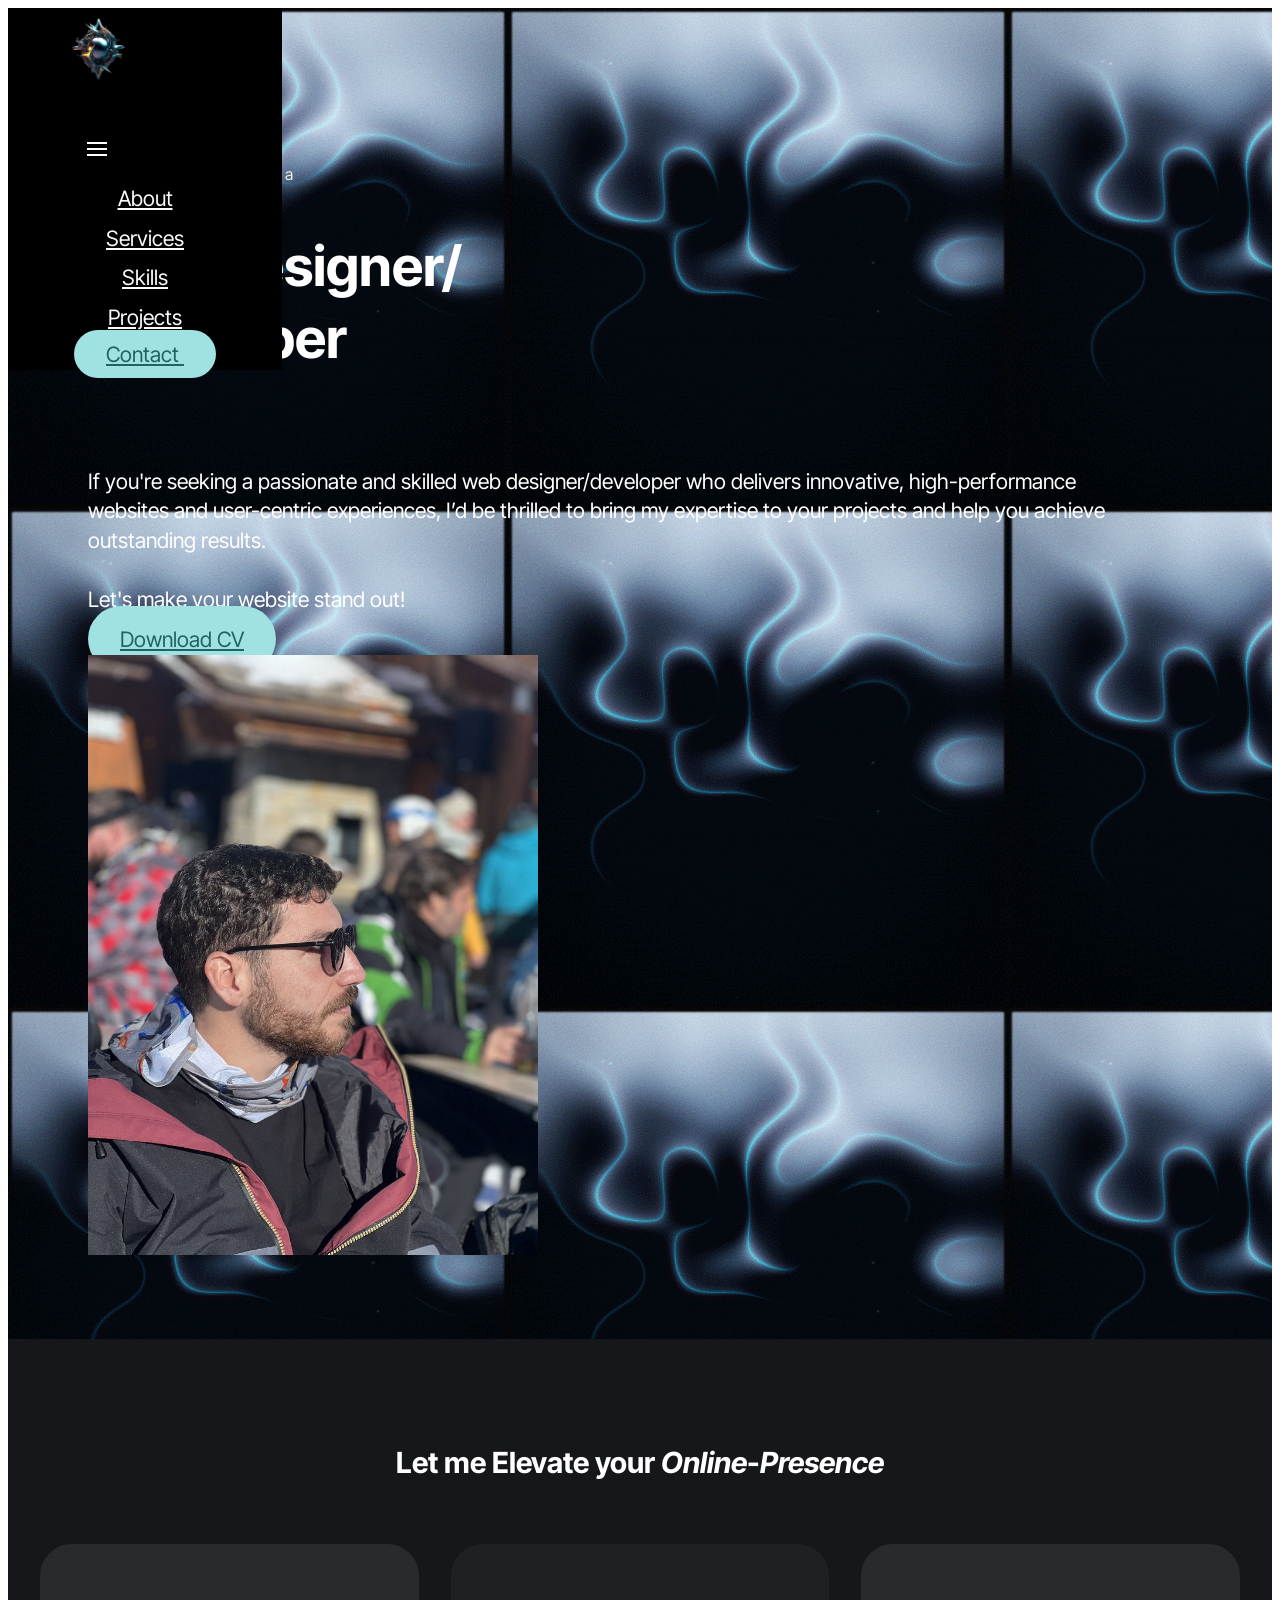
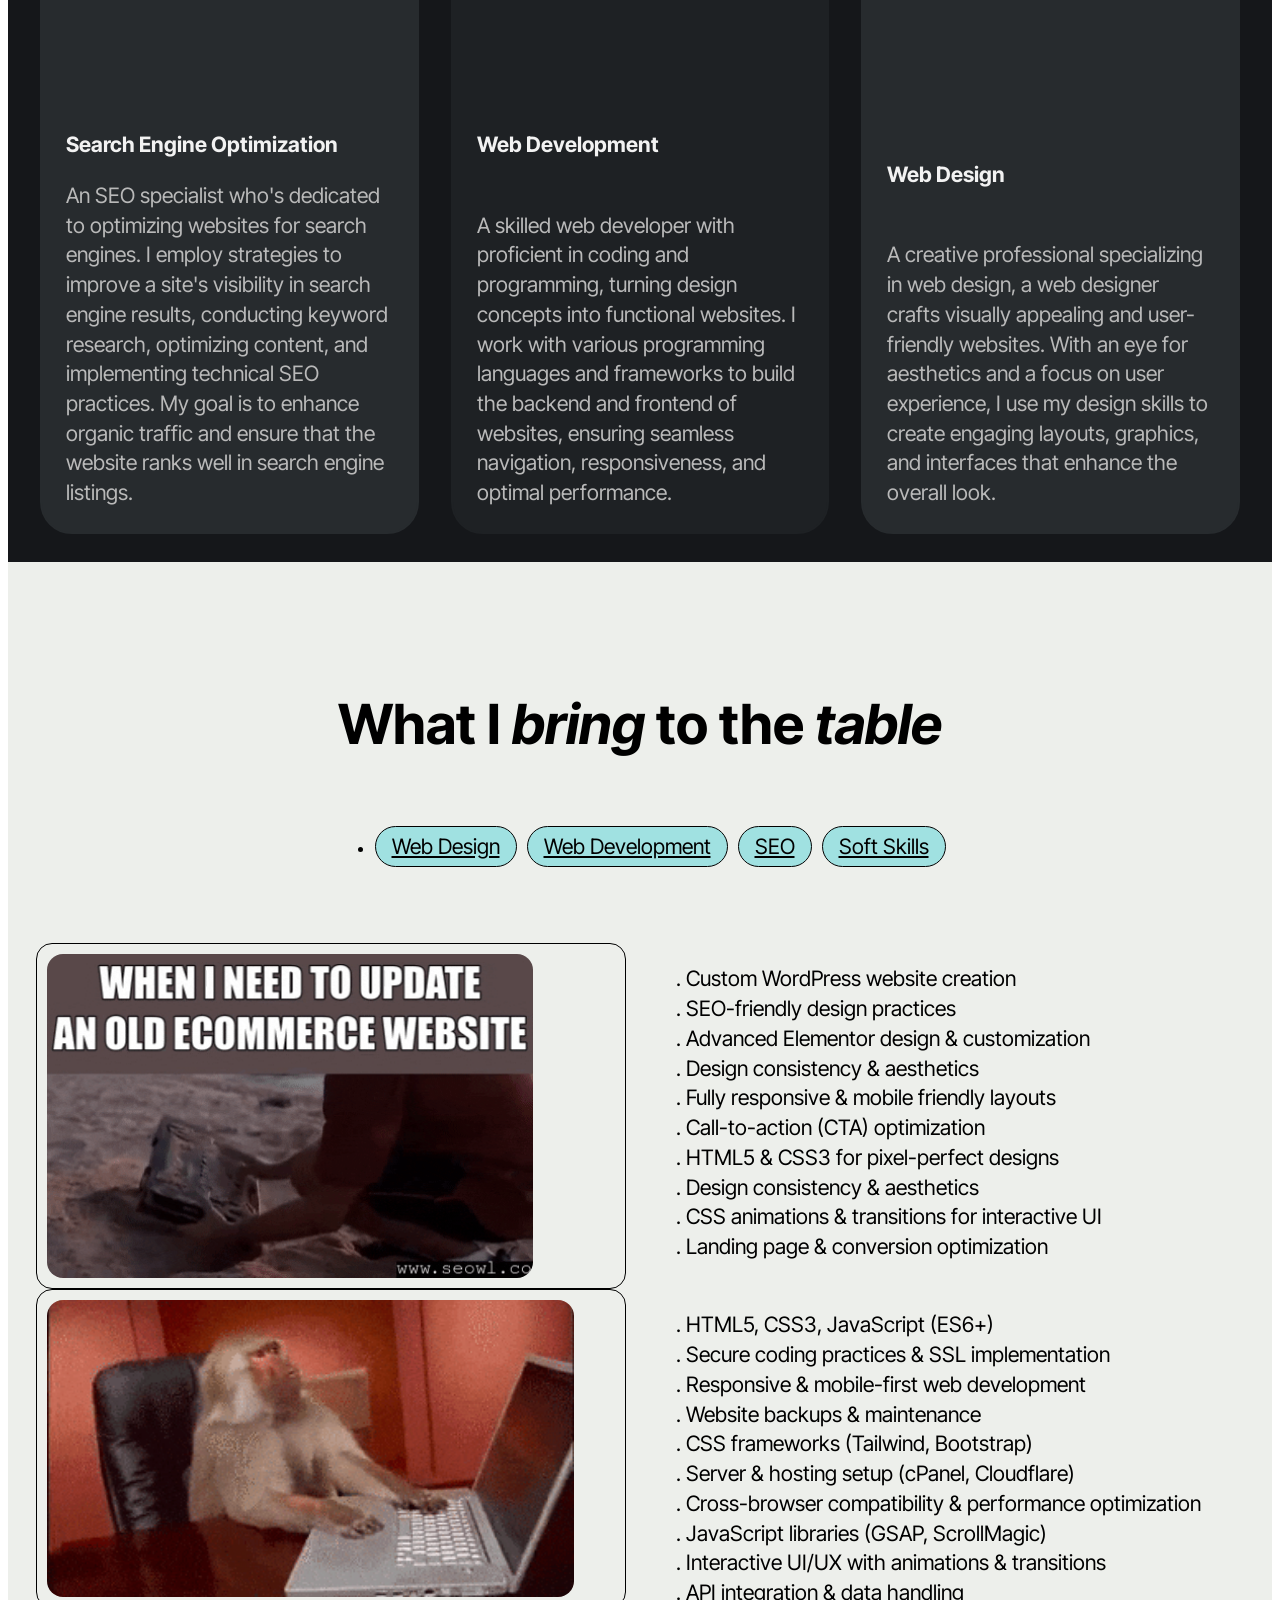
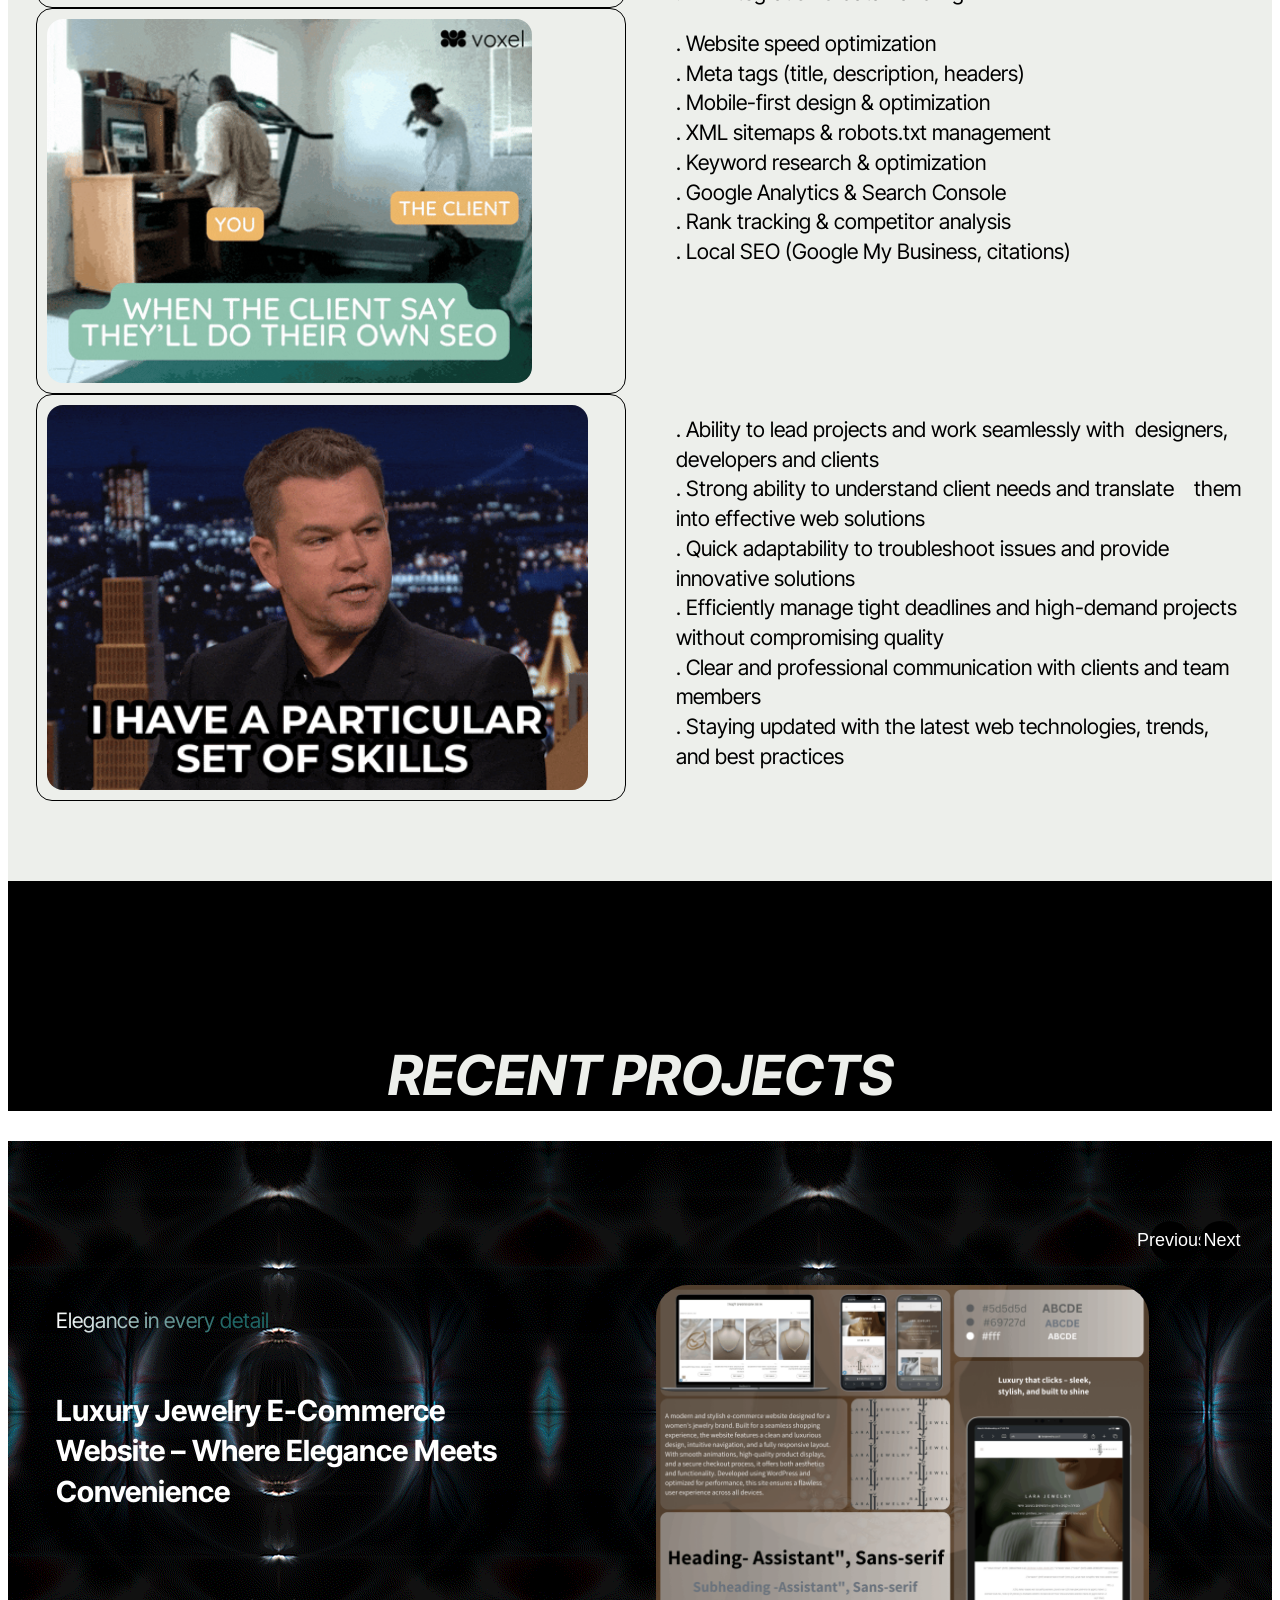
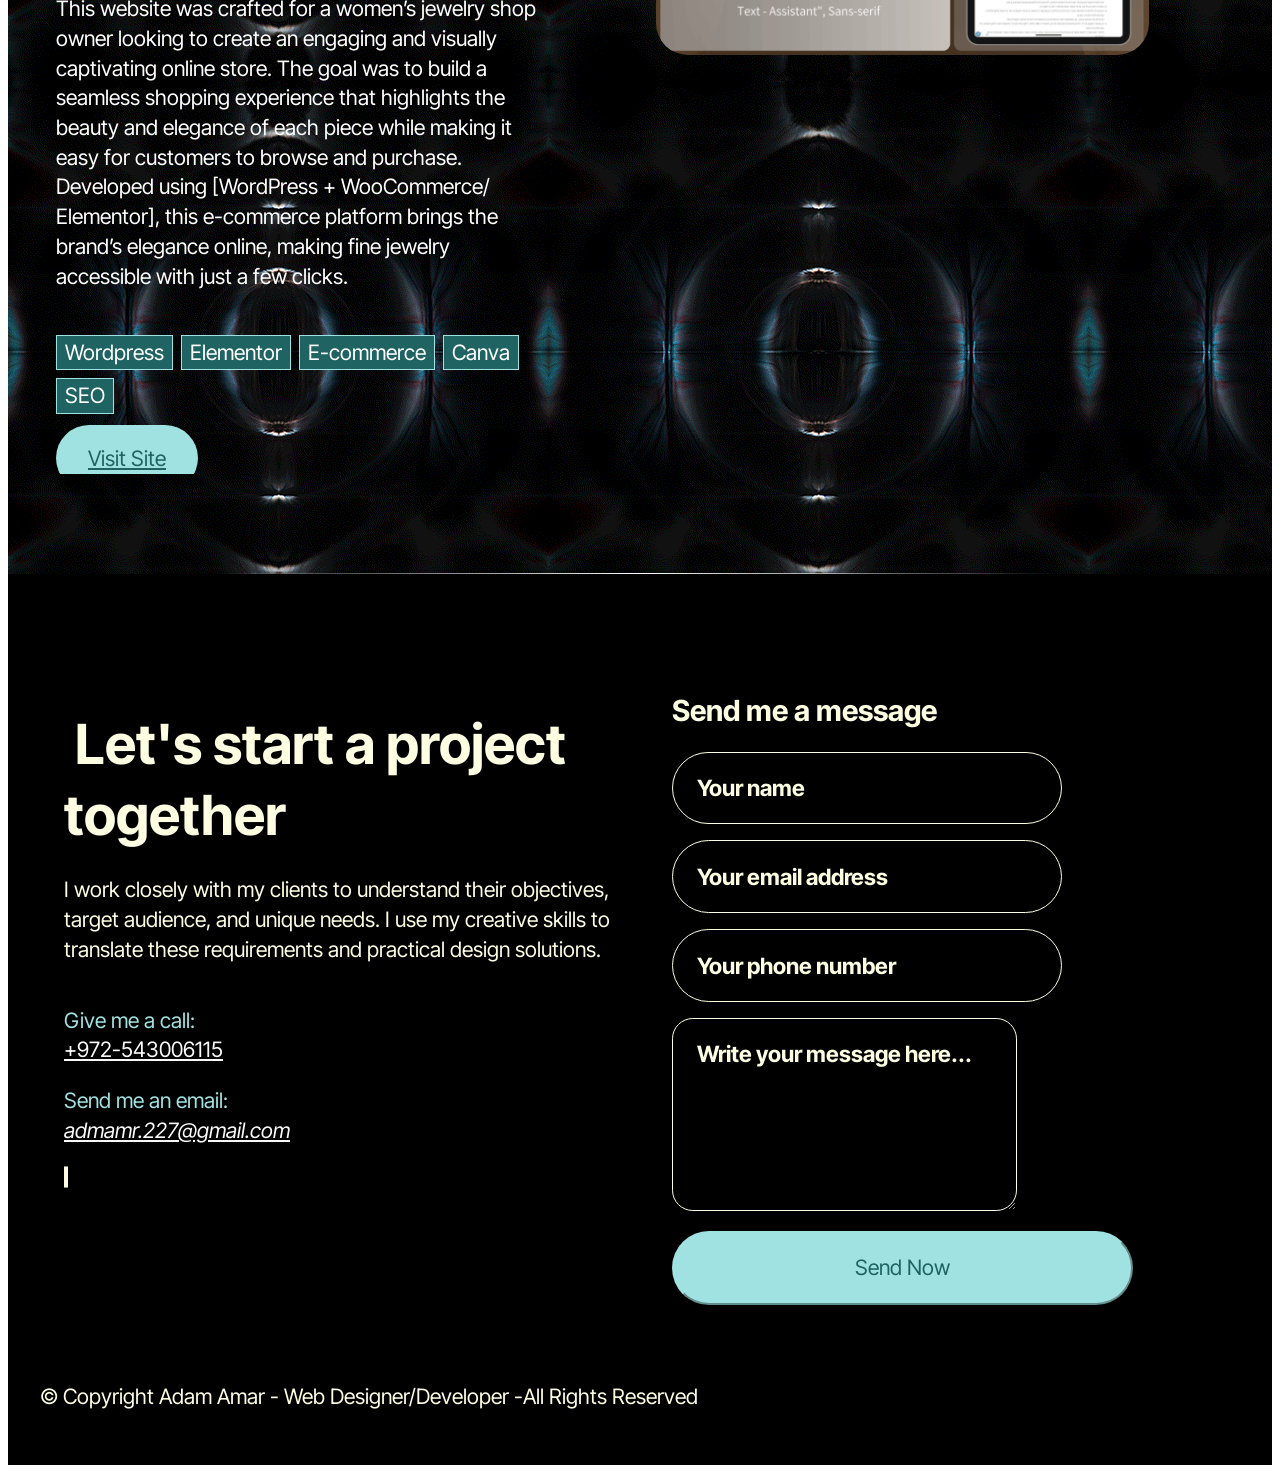
==== commit feb7763d: "Buttons text updated" ====
--- a/index.html
+++ b/index.html
@@ -524,7 +524,7 @@
                                 href="https://larajewelry.co.il/"
                                 class="btn item-btn btn-warning display-4"
                                 target="_blank"
-                                >Visit</a
+                                >Visit Site</a
                               >
                             </div>
                           </div>
@@ -576,7 +576,7 @@
                                 class="btn item-btn btn-warning display-4"
                                 target="_blank"
                               >
-                                View More
+                                Visit Site
                               </a>
                             </div>
                           </div>
@@ -627,7 +627,7 @@
                                 class="btn item-btn btn-warning display-4"
                                 target="_blank"
                               >
-                                View More
+                                Visit Site
                               </a>
                             </div>
                           </div>
@@ -684,7 +684,7 @@
                                 class="btn item-btn btn-warning display-4"
                                 target="_blank"
                               >
-                                View More
+                                Visit Site
                               </a>
                             </div>
                           </div>
@@ -742,7 +742,7 @@
                                 class="btn item-btn btn-warning display-4"
                                 target="_blank"
                               >
-                                View More
+                                Visit Site
                               </a>
                             </div>
                           </div>
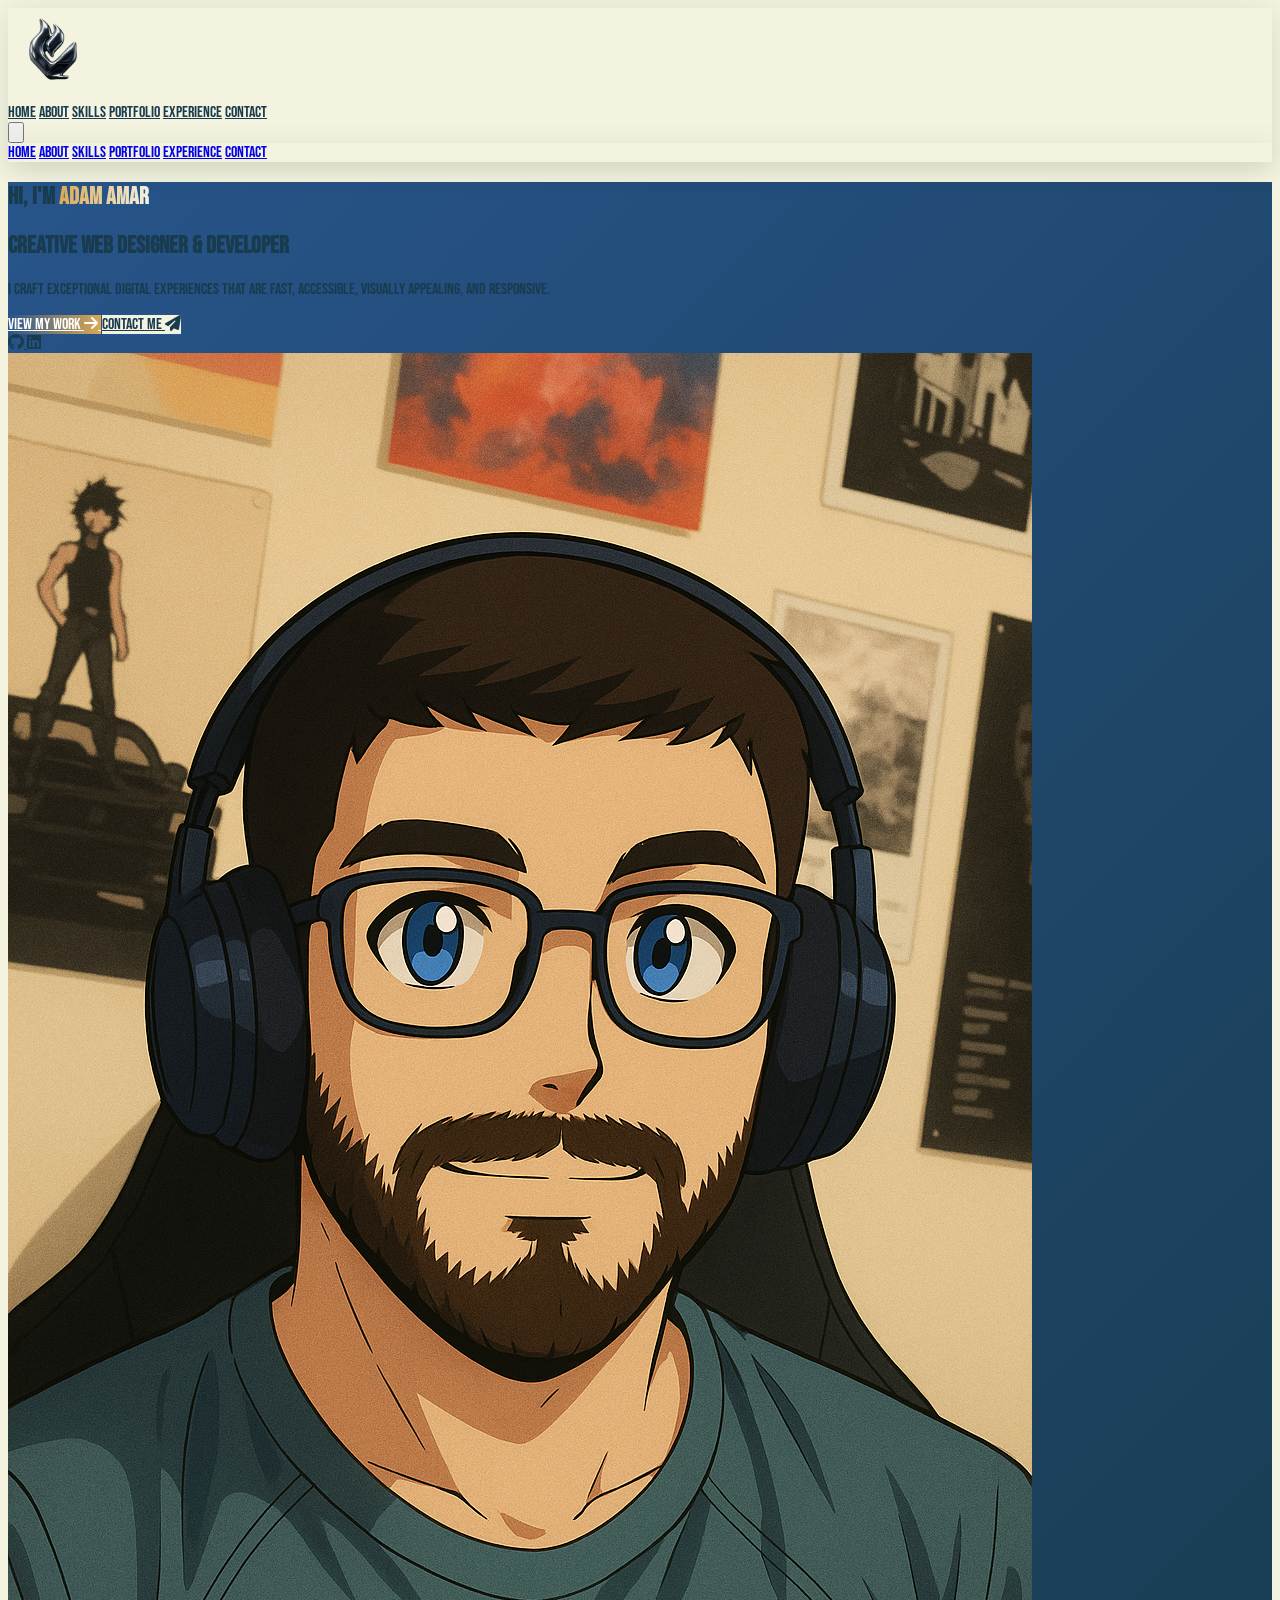
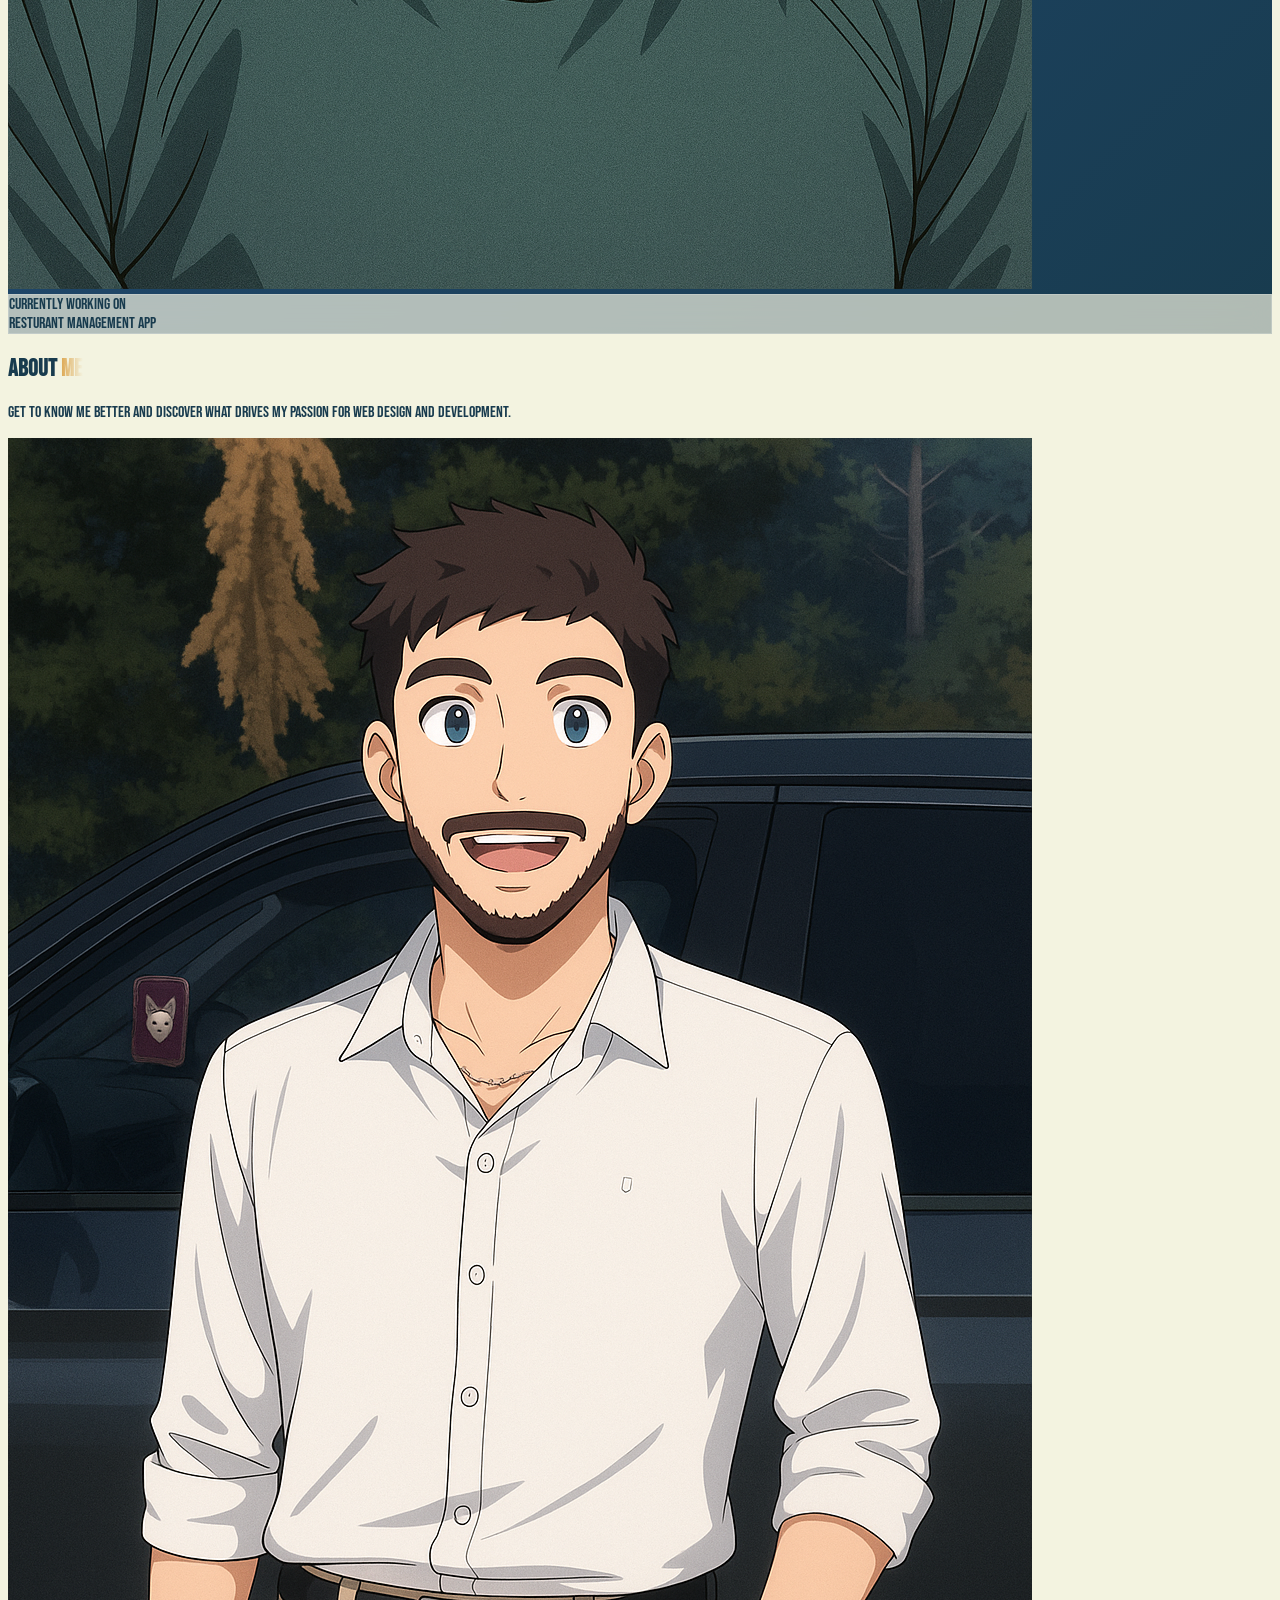
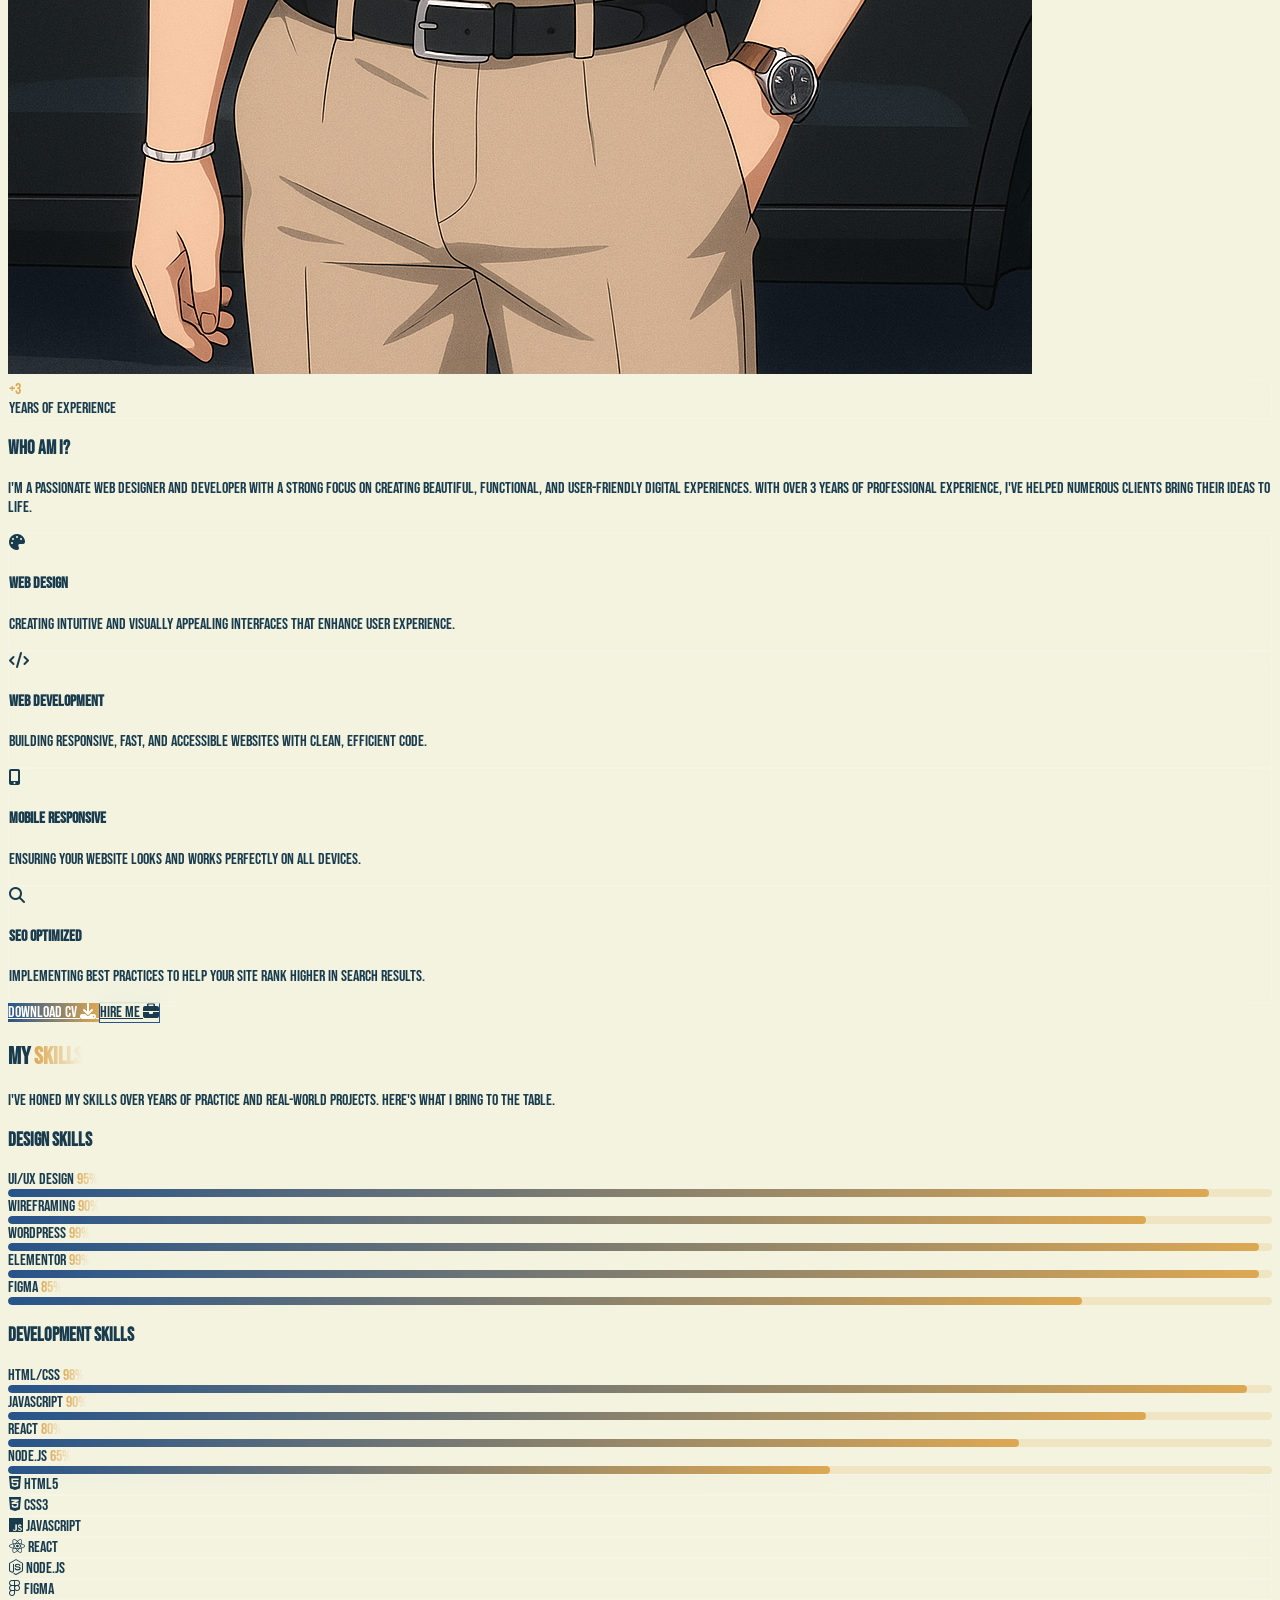
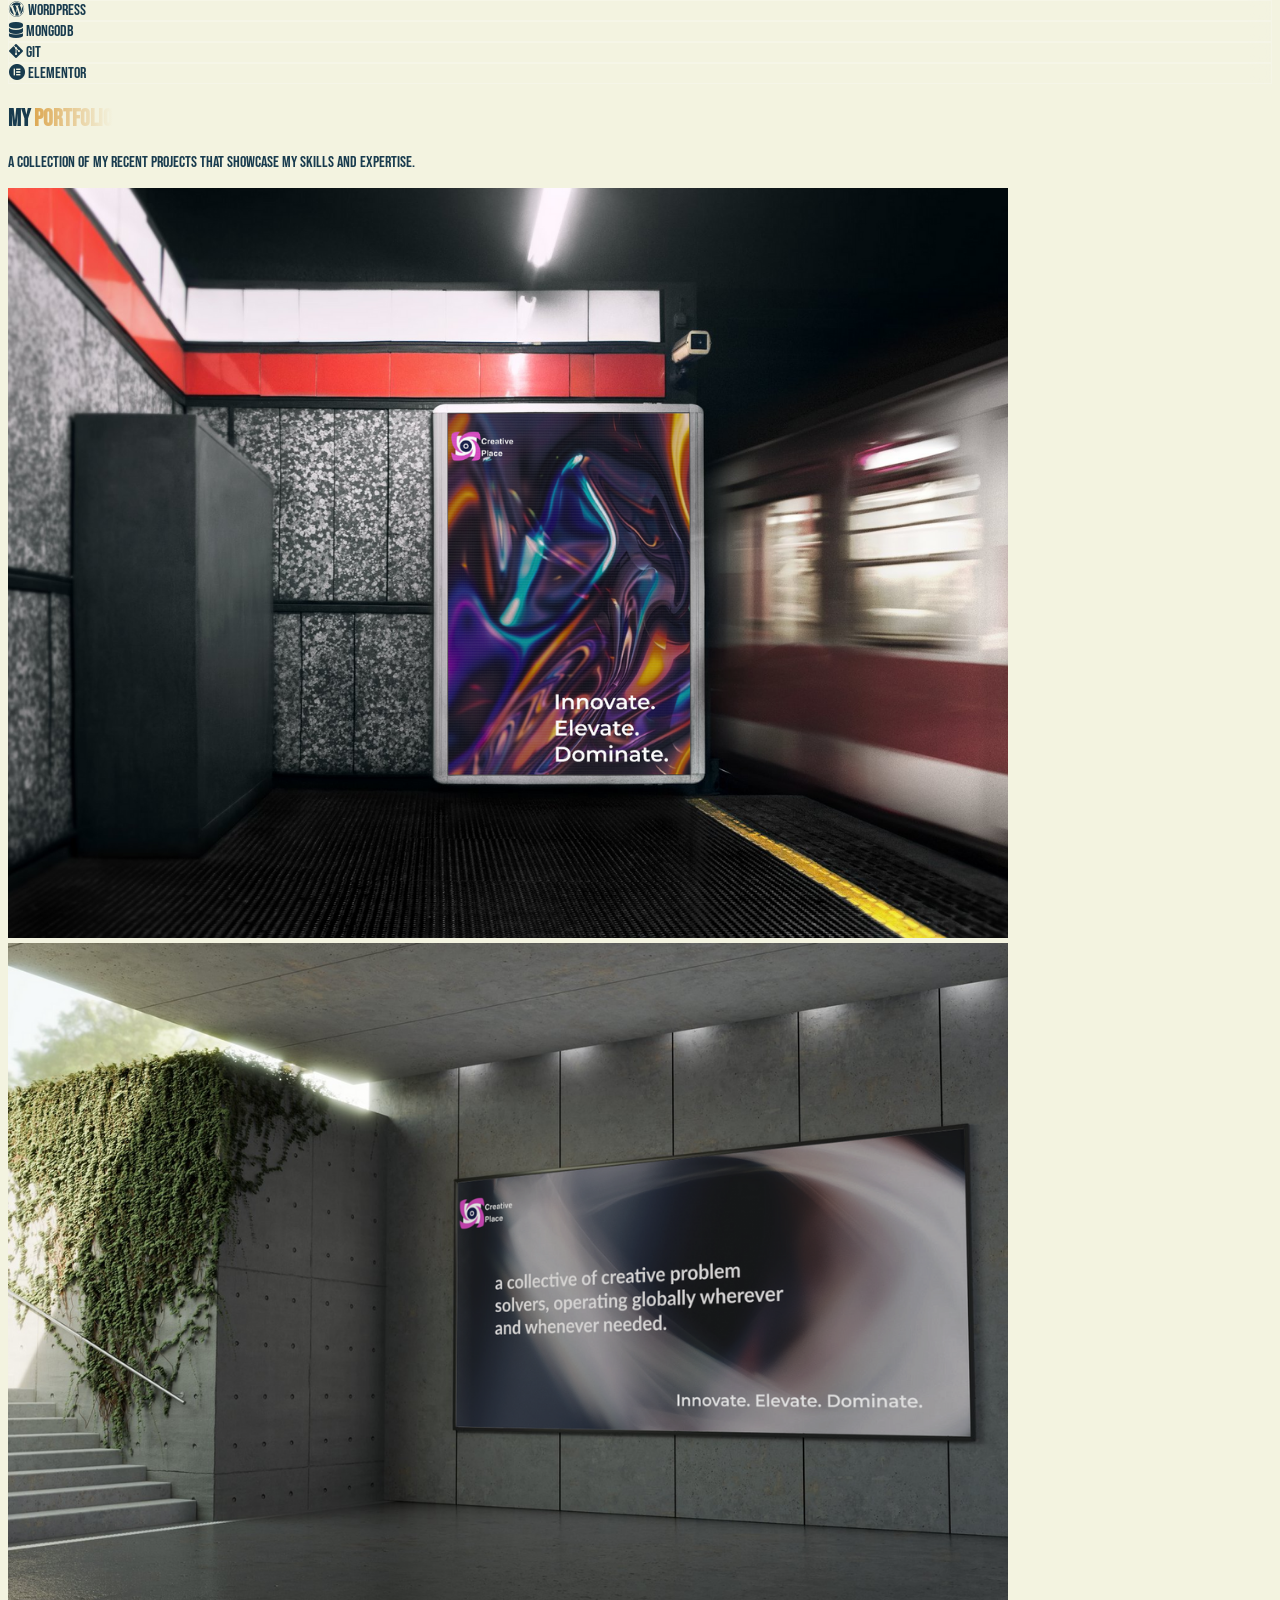
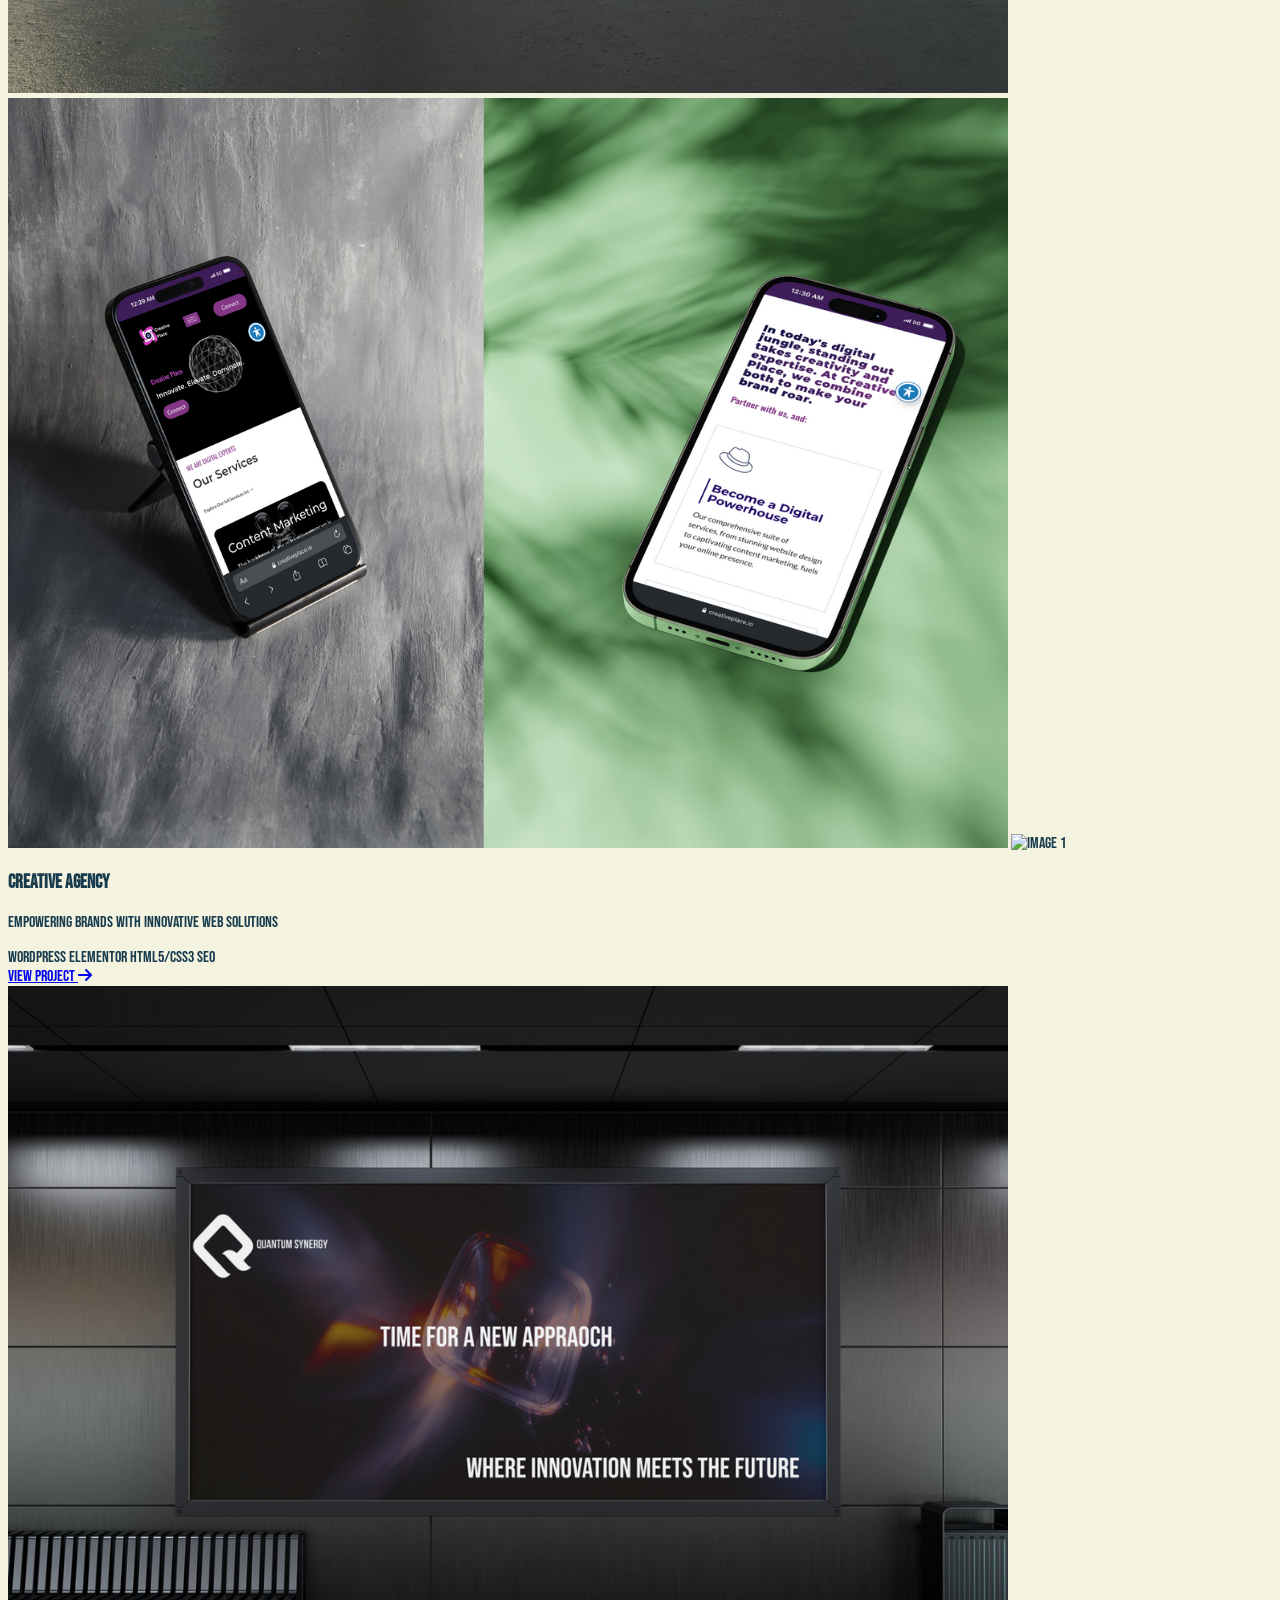
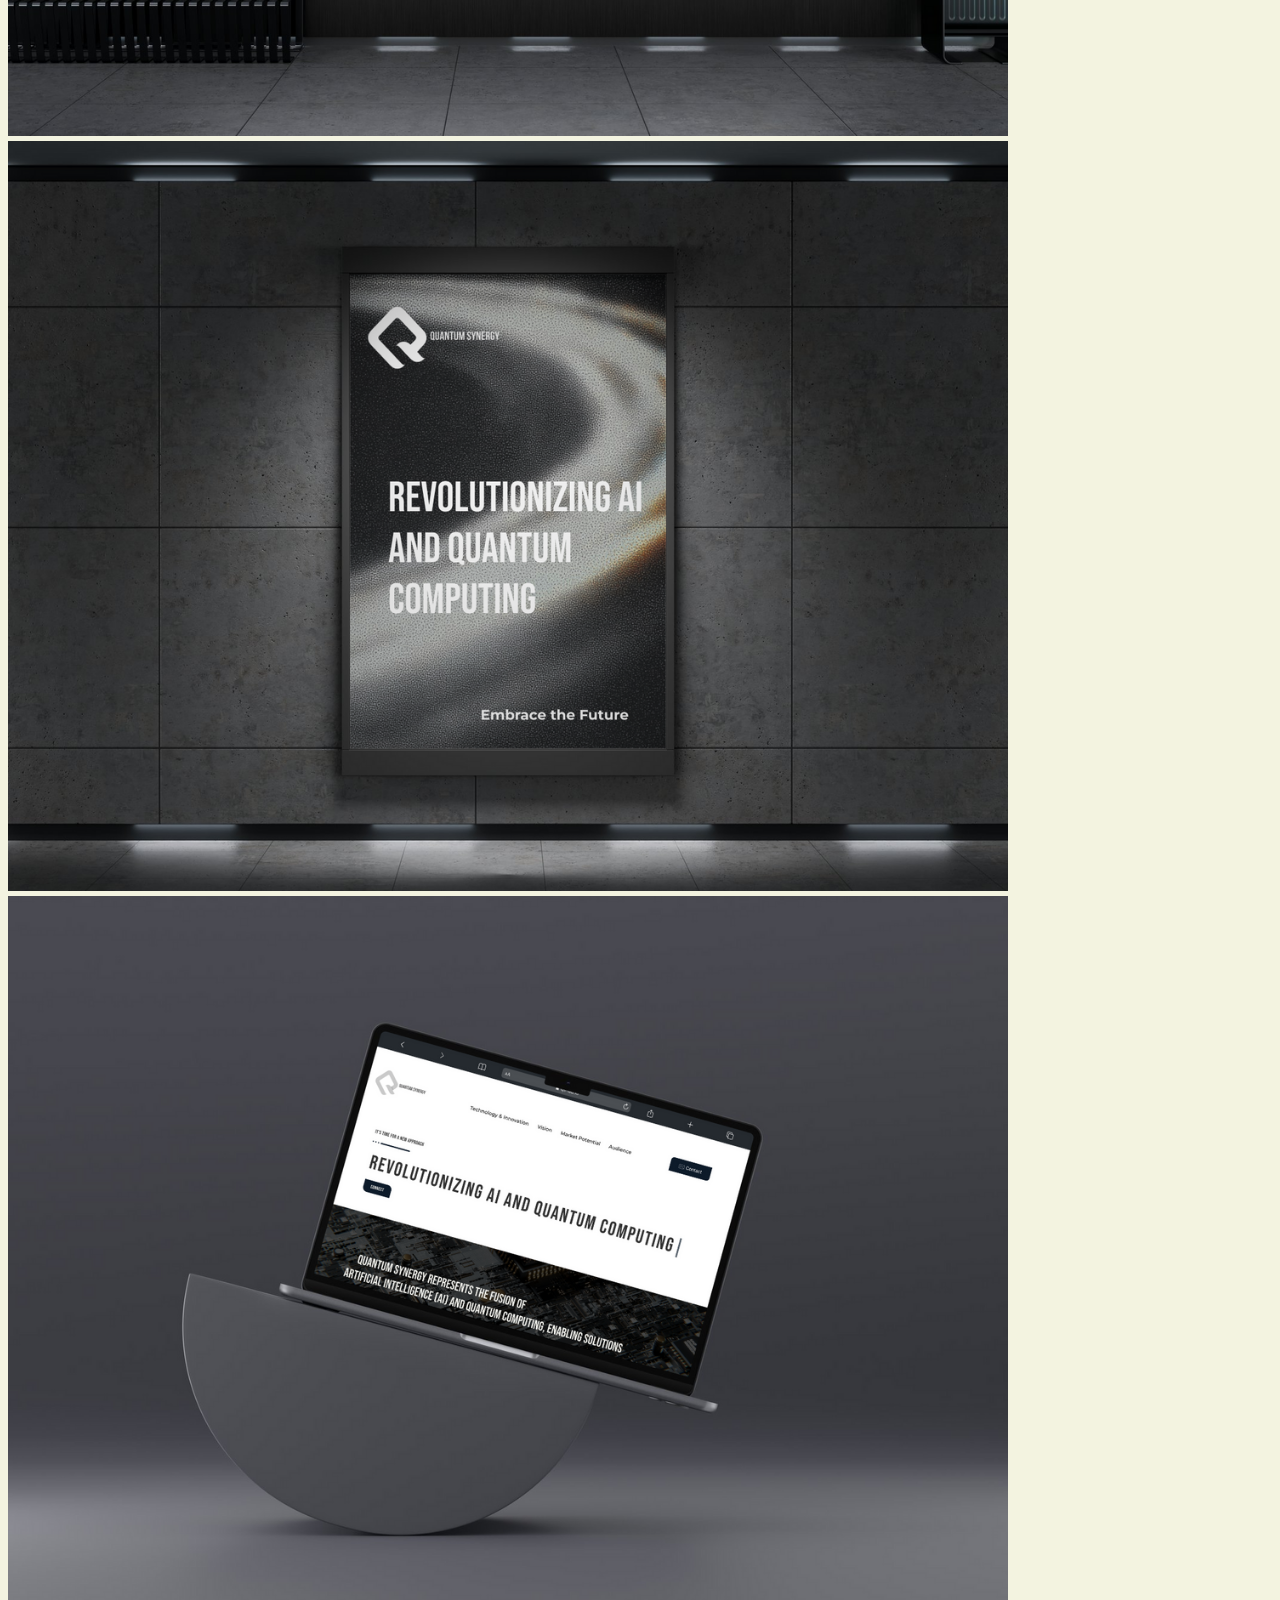
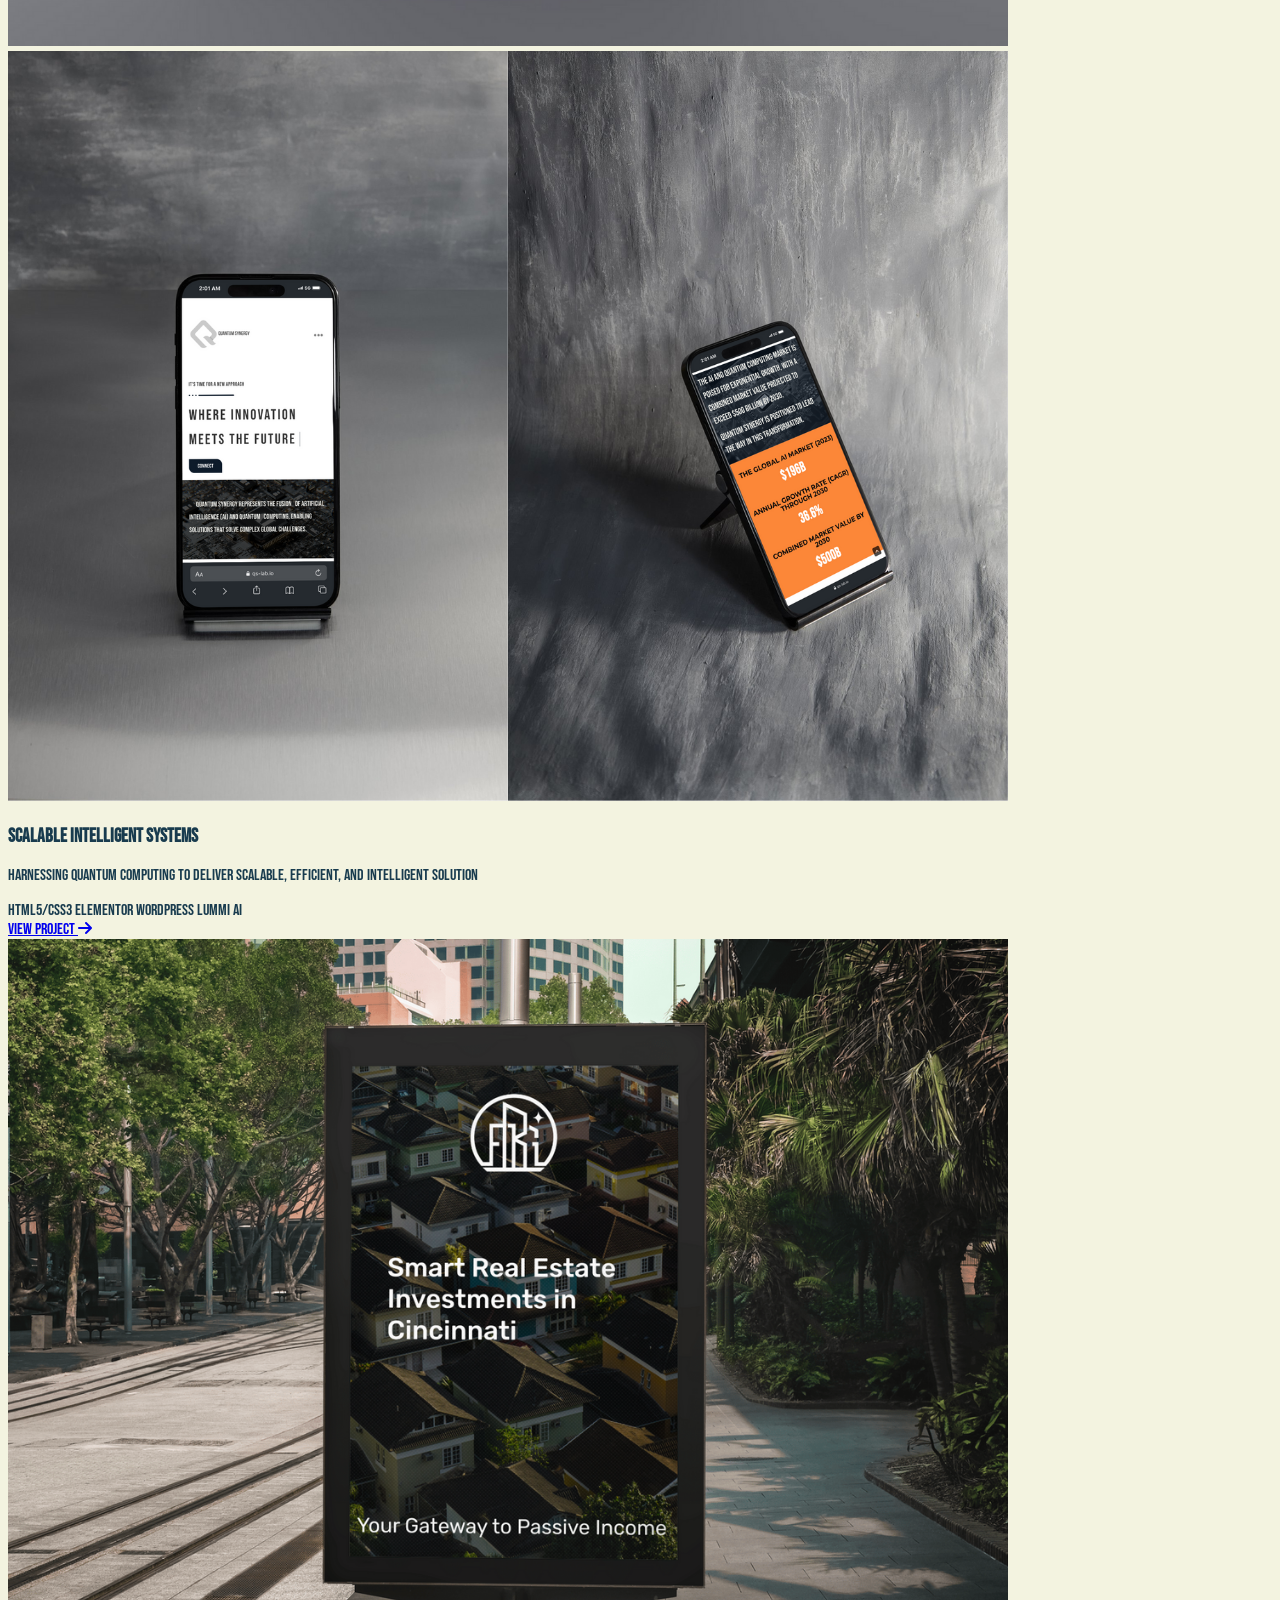
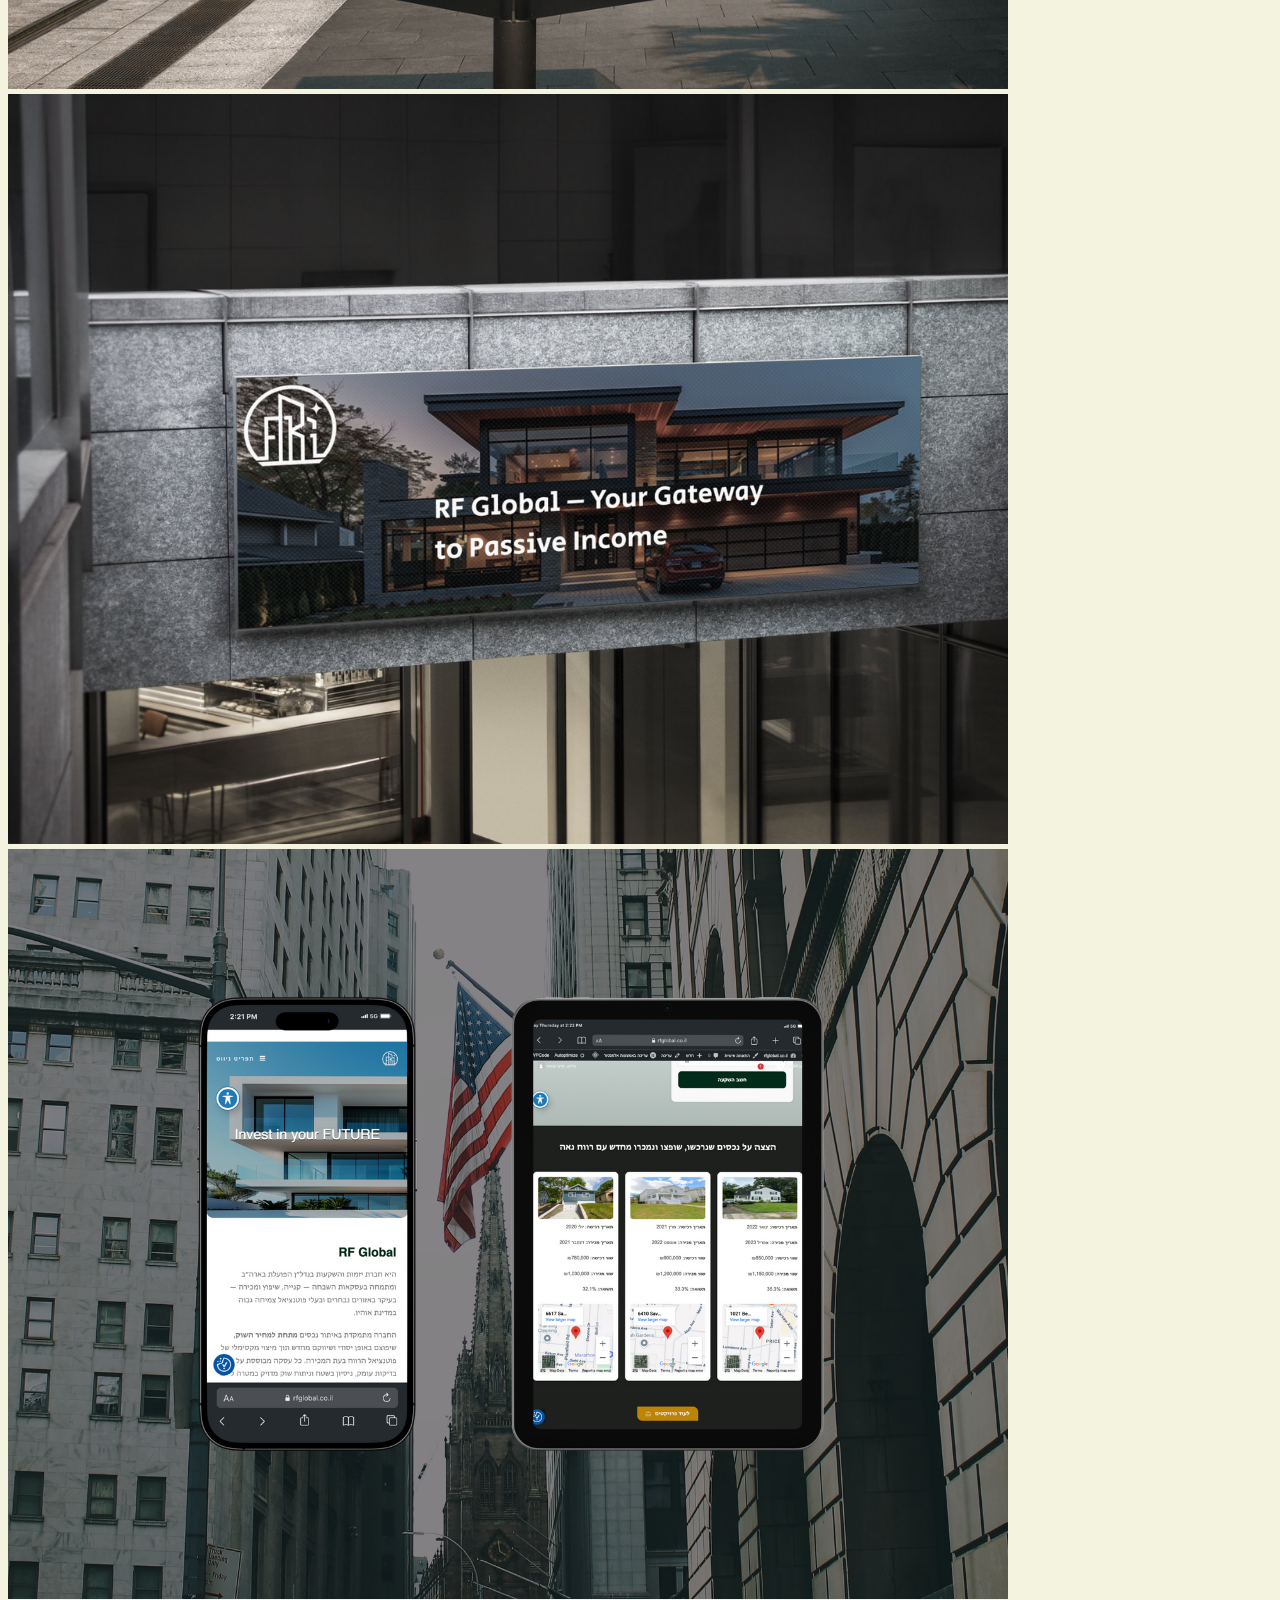
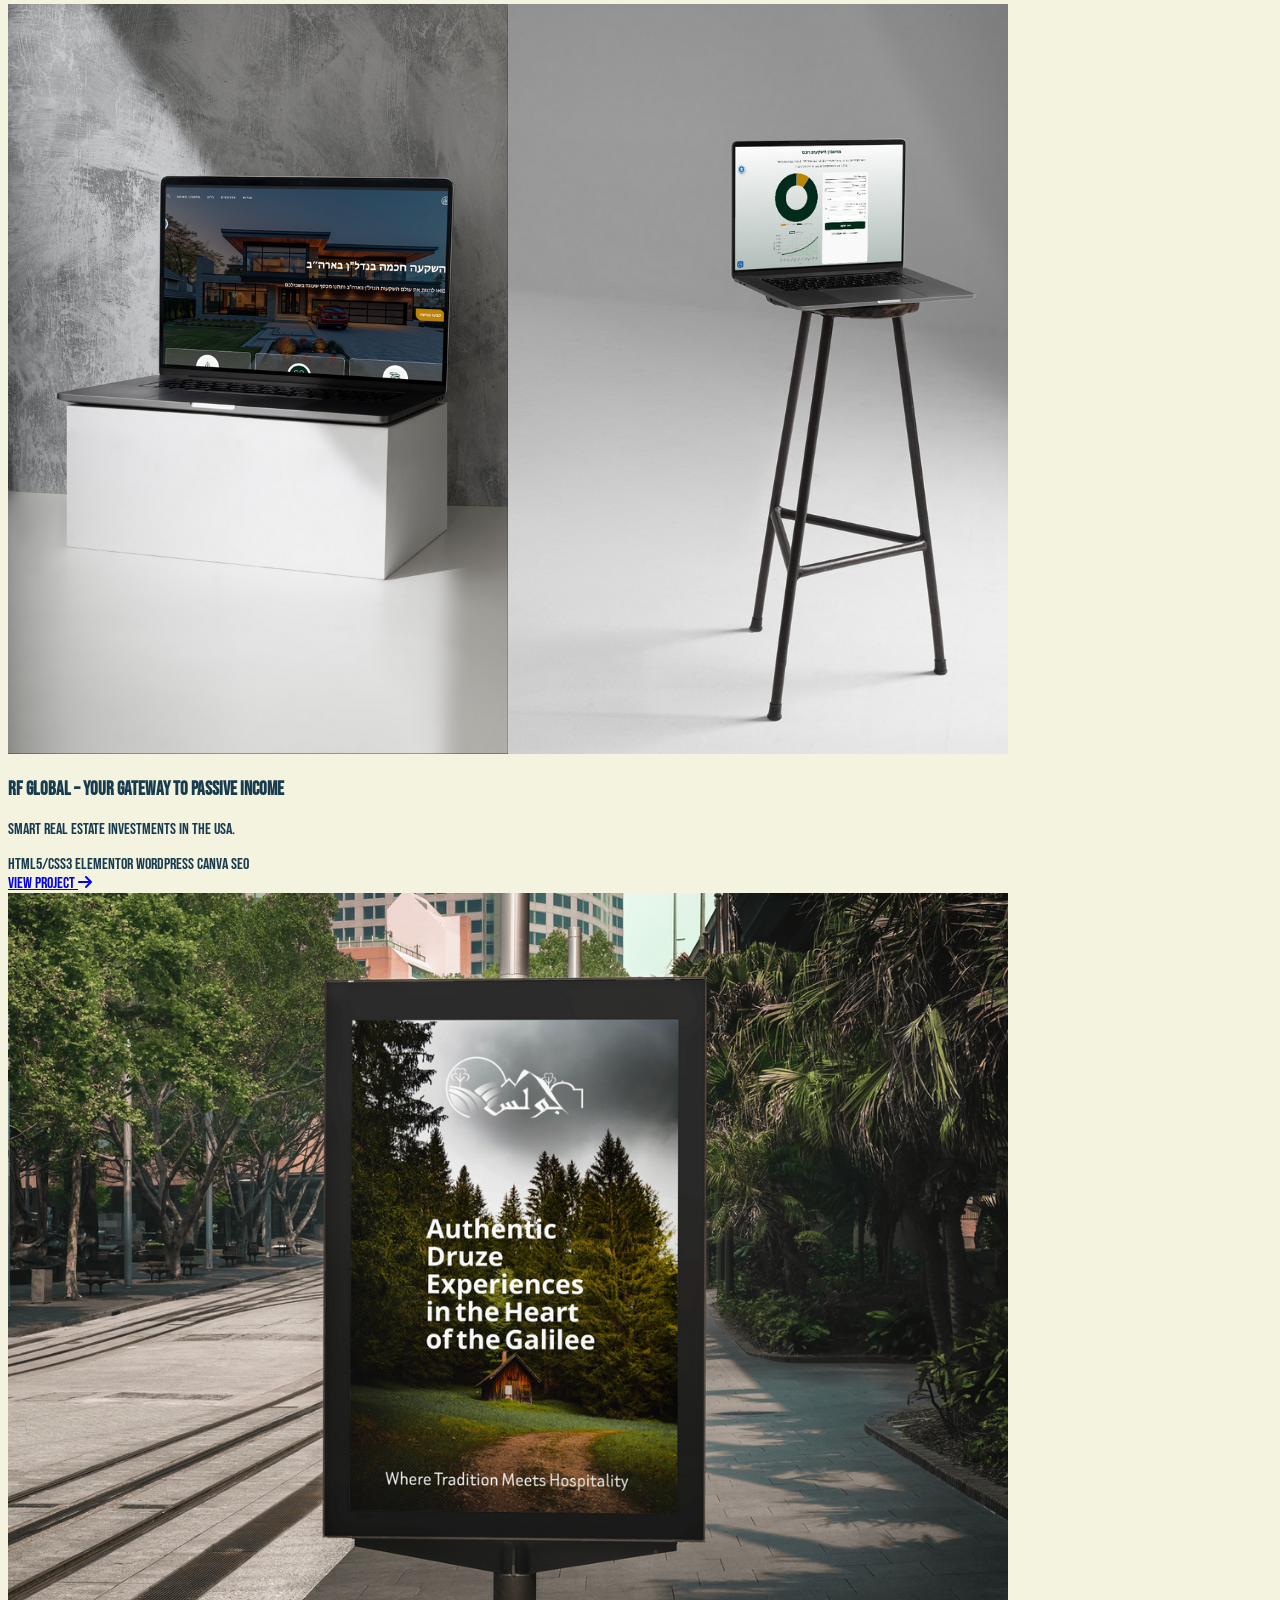
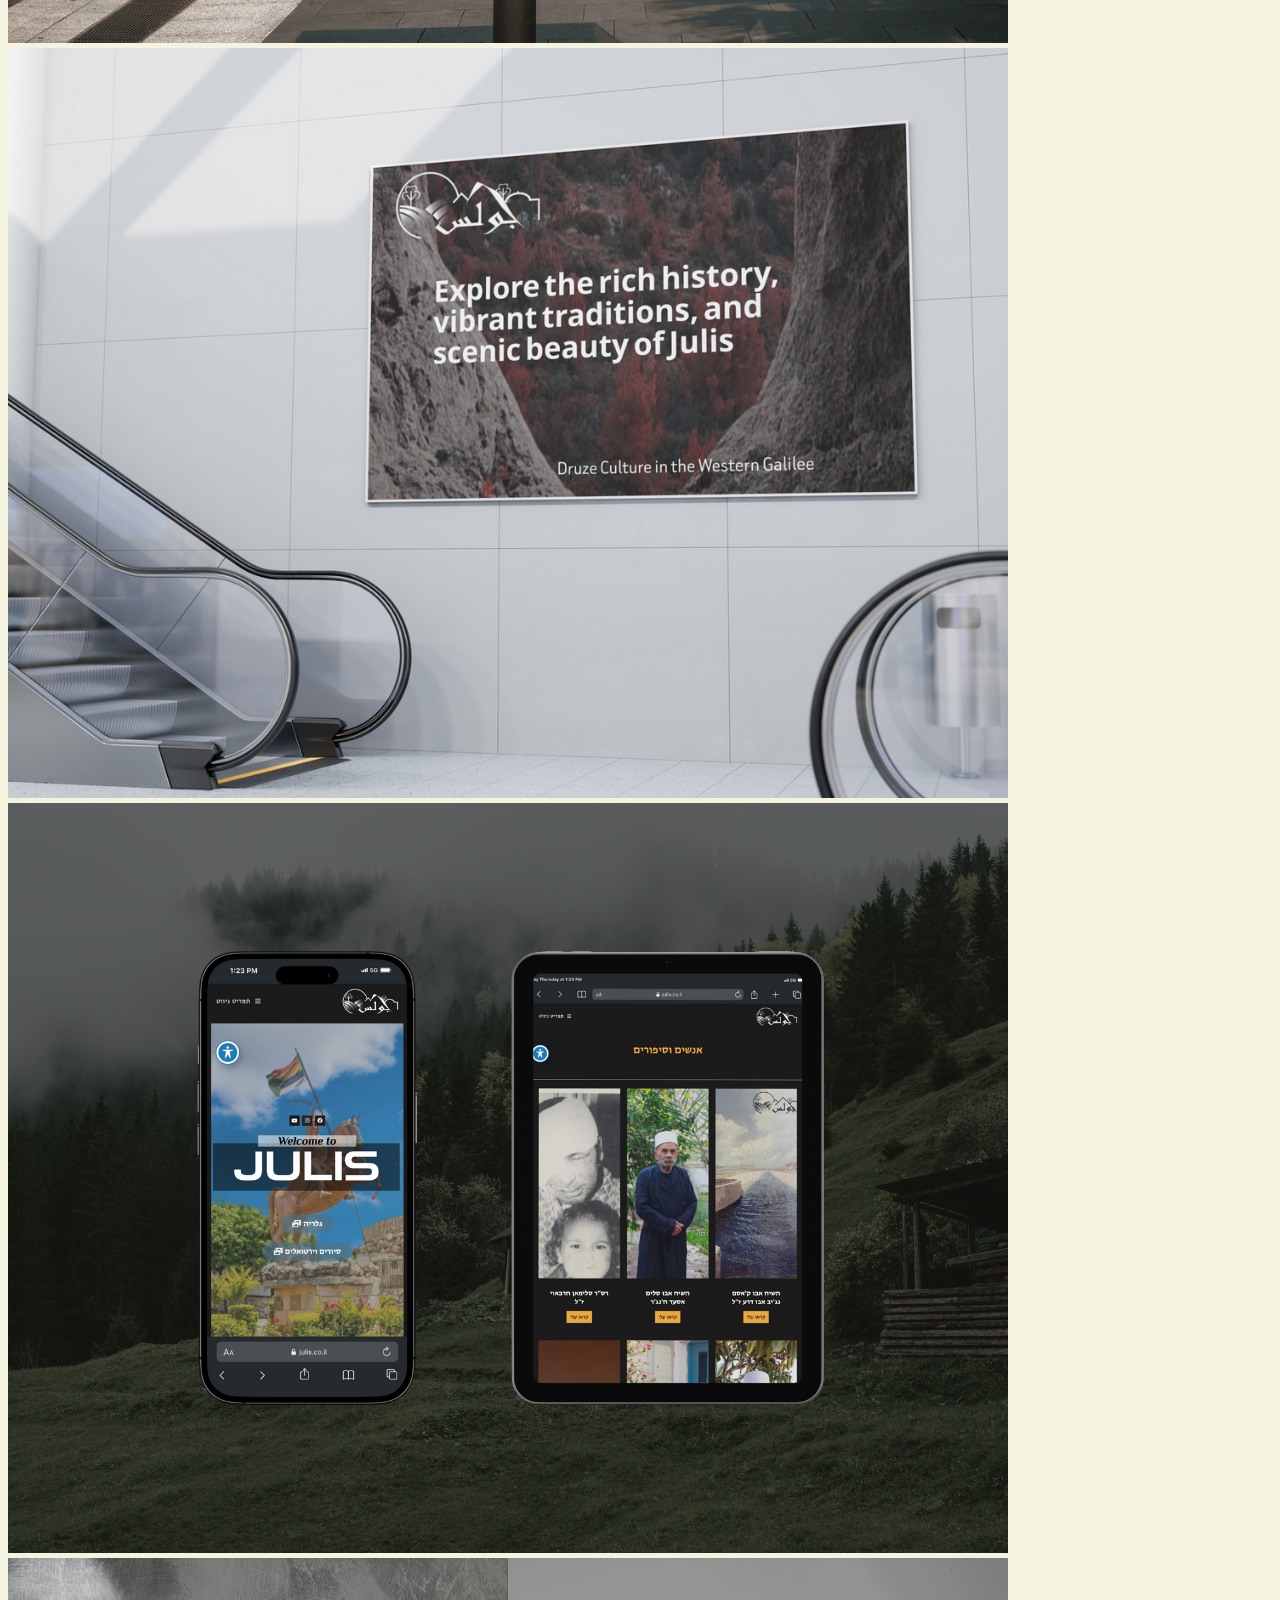
==== commit 0a35759d: "First website change" ====
--- a/index.html
+++ b/index.html
@@ -1,986 +1,1198 @@
 <!DOCTYPE html>
-<html>
+<html lang="en">
   <head>
     <meta charset="UTF-8" />
-    <meta http-equiv="X-UA-Compatible" content="IE=edge" />
-    <meta name="generator" content="Mobirise v5.9.25, mobirise.com" />
-    <meta
-      name="viewport"
-      content="width=device-width, initial-scale=1, minimum-scale=1"
-    />
-    <link
-      rel="shortcut icon"
-      href="assets/images/abstract-3-112x131.png"
-      type="image/x-icon"
-    />
-    <meta name="description" content="" />
-
-    <title>Adams Website</title>
+    <meta name="viewport" content="width=device-width, initial-scale=1.0" />
+    <link rel="stylesheet" href="style.css" />
+    <title>Creative Web Designer Portfolio</title>
+    <script src="https://cdn.tailwindcss.com"></script>
     <link
       rel="stylesheet"
-      href="assets/web/assets/mobirise-icons/mobirise-icons.css"
+      href="https://cdnjs.cloudflare.com/ajax/libs/font-awesome/6.4.0/css/all.min.css"
     />
-    <link
-      rel="stylesheet"
-      href="assets/web/assets/mobirise-icons-bold/mobirise-icons-bold.css"
-    />
-    <link
-      rel="stylesheet"
-      href="assets/web/assets/mobirise-icons2/mobirise2.css"
-    />
-    <link rel="stylesheet" href="assets/bootstrap/css/bootstrap.min.css" />
-    <link rel="stylesheet" href="assets/bootstrap/css/bootstrap-grid.min.css" />
-    <link
-      rel="stylesheet"
-      href="assets/bootstrap/css/bootstrap-reboot.min.css"
-    />
-    <link rel="stylesheet" href="assets/parallax/jarallax.css" />
-    <link rel="stylesheet" href="assets/dropdown/css/style.css" />
-    <link rel="stylesheet" href="assets/socicon/css/styles.css" />
-    <link rel="stylesheet" href="assets/theme/css/style.css" />
-    <link
-      rel="preload"
-      href="https://fonts.googleapis.com/css2?family=Inter+Tight:wght@400;700&display=swap&display=swap"
-      as="style"
-      onload="this.onload=null;this.rel='stylesheet'"
-    />
-    <noscript
-      ><link
-        rel="stylesheet"
-        href="https://fonts.googleapis.com/css2?family=Inter+Tight:wght@400;700&display=swap&display=swap"
-    /></noscript>
-    <link
-      rel="preload"
-      as="style"
-      href="assets/mobirise/css/mbr-additional.css?v=brDrB1"
-    />
-    <link
-      rel="stylesheet"
-      href="assets/mobirise/css/mbr-additional.css?v=brDrB1"
-      type="text/css"
-    />
-    <script
-      async
-      src="https://www.googletagmanager.com/gtag/js?id=G-3JHK61PFN9"
-    ></script>
-    <script>
-      window.dataLayer = window.dataLayer || [];
-      function gtag() {
-        dataLayer.push(arguments);
-      }
-      gtag("js", new Date());
-      gtag("config", "G-3JHK61PFN9");
-    </script>
   </head>
-  <body>
+  <body class="antialiased">
+    <!-- Navigation -->
+    <nav class="fixed w-full nav-glass z-50 shadow-sm">
+      <div class="max-w-7xl mx-auto px-4 sm:px-6 lg:px-8">
+        <div class="flex justify-between h-20 items-center">
+          <div class="flex-shrink-0 flex items-center">
+            <img src="./Assets/Picture/Logo.PNG" alt="Logo" class="logo" />
+          </div>
+          <div class="hidden md:block">
+            <div class="ml-10 flex items-baseline space-x-8">
+              <a href="#home" class="nav-link px-3 py-2 text-sm font-medium"
+                >Home</a
+              >
+              <a href="#about" class="nav-link px-3 py-2 text-sm font-medium"
+                >About</a
+              >
+              <a href="#skills" class="nav-link px-3 py-2 text-sm font-medium"
+                >Skills</a
+              >
+              <a
+                href="#portfolio"
+                class="nav-link px-3 py-2 text-sm font-medium"
+                >Portfolio</a
+              >
+              <a
+                href="#experience"
+                class="nav-link px-3 py-2 text-sm font-medium"
+                >Experience</a
+              >
+              <a href="#contact" class="nav-link px-3 py-2 text-sm font-medium"
+                >Contact</a
+              >
+            </div>
+          </div>
+          <div class="md:hidden">
+            <button
+              id="mobile-menu-button"
+              class="text-gray-900 focus:outline-none"
+            >
+              <svg
+                class="h-6 w-6"
+                fill="none"
+                viewBox="0 0 24 24"
+                stroke="currentColor"
+              >
+                <path
+                  stroke-linecap="round"
+                  stroke-linejoin="round"
+                  stroke-width="2"
+                  d="M4 6h16M4 12h16M4 18h16"
+                ></path>
+              </svg>
+            </button>
+          </div>
+        </div>
+      </div>
+
+      <!-- Mobile menu -->
+      <div id="mobile-menu" class="hidden md:hidden nav-glass shadow-lg">
+        <div class="px-2 pt-2 pb-3 space-y-1 sm:px-3">
+          <a
+            href="#home"
+            class="block px-3 py-2 text-base font-medium hover:bg-gray-100 rounded"
+            >Home</a
+          >
+          <a
+            href="#about"
+            class="block px-3 py-2 text-base font-medium hover:bg-gray-100 rounded"
+            >About</a
+          >
+          <a
+            href="#skills"
+            class="block px-3 py-2 text-base font-medium hover:bg-gray-100 rounded"
+            >Skills</a
+          >
+          <a
+            href="#portfolio"
+            class="block px-3 py-2 text-base font-medium hover:bg-gray-100 rounded"
+            >Portfolio</a
+          >
+          <a
+            href="#experience"
+            class="block px-3 py-2 text-base font-medium hover:bg-gray-100 rounded"
+            >Experience</a
+          >
+          <a
+            href="#contact"
+            class="block px-3 py-2 text-base font-medium hover:bg-gray-100 rounded"
+            >Contact</a
+          >
+        </div>
+      </div>
+    </nav>
+
+    <!-- Hero Section -->
     <section
-      data-bs-version="5.1"
-      class="menu menu01 tokenm5 cid-uFfqNSuPB0"
-      once="menu"
-      id="menu01-0"
+      id="home"
+      class="section pt-32 pb-20 md:pt-40 md:pb-28 bg-gradient text-white"
     >
-      <nav class="navbar navbar-dropdown navbar-fixed-top navbar-expand-lg">
-        <div class="content-wrap container-fluid">
-          <div class="navbar-brand">
-            <span class="navbar-logo">
-              <a href="https://admamr.github.io/portfolio/">
-                <img
-                  src="assets/images/abstract-3-112x131.png"
-                  alt="Mobirise Website Builder"
-                  style="height: 3.9rem"
-                />
+      <div class="max-w-7xl mx-auto px-4 sm:px-6 lg:px-8">
+        <div class="md:flex items-center justify-between">
+          <div class="md:w-1/2 mb-10 md:mb-0 fade-in">
+            <h1 class="text-4xl md:text-6xl font-bold mb-4">
+              Hi, I'm <span class="text-gradient">Adam Amar</span>
+            </h1>
+            <h2 class="text-2xl md:text-3xl font-semibold mb-6">
+              Creative Web Designer & Developer
+            </h2>
+            <p class="text-lg mb-8 opacity-90">
+              I craft exceptional digital experiences that are fast, accessible,
+              visually appealing, and responsive.
+            </p>
+            <div class="flex space-x-4">
+              <a
+                href="#portfolio"
+                class="btn-primary px-6 py-3 rounded-full font-medium inline-flex items-center"
+              >
+                View My Work <i class="fas fa-arrow-right ml-2"></i>
               </a>
-            </span>
-          </div>
-          <button
-            class="navbar-toggler"
-            type="button"
-            data-toggle="collapse"
-            data-bs-toggle="collapse"
-            data-target="#navbarSupportedContent"
-            data-bs-target="#navbarSupportedContent"
-            aria-controls="navbarNavAltMarkup"
-            aria-expanded="false"
-            aria-label="Toggle navigation"
-          >
-            <div class="hamburger">
-              <span></span>
-              <span></span>
-              <span></span>
-              <span></span>
-            </div>
-          </button>
-          <div class="collapse navbar-collapse" id="navbarSupportedContent">
-            <ul class="navbar-nav nav-dropdown" data-app-modern-menu="true">
-              <li class="nav-item">
-                <a
-                  class="nav-link link text-white text-primary display-4"
-                  href="index.html#article02-2"
-                  >About</a
-                >
-              </li>
-              <li class="nav-item">
-                <a
-                  class="nav-link link text-white text-primary display-4"
-                  href="index.html#features02-3"
-                  >Services</a
-                >
-              </li>
-              <li class="nav-item">
-                <a
-                  class="nav-link link text-white text-primary display-4"
-                  href="index.html#tabs01-6"
-                  >Skills</a
-                >
-              </li>
-              <li class="nav-item">
-                <a
-                  class="nav-link link text-white text-primary display-4"
-                  href="index.html#slider02-8"
-                  >Projects</a
-                >
-              </li>
-            </ul>
-
-            <div class="navbar-buttons mbr-section-btn">
-              <a class="btn btn-warning display-4" href="index.html#form01-a"
-                >Contact&nbsp;</a
-              >
-            </div>
-          </div>
-        </div>
-      </nav>
-    </section>
-
-    <section
-      data-bs-version="5.1"
-      class="article02 essencem5 cid-uFft2GnpFM mbr-parallax-background"
-      id="article02-2"
-    >
-      <div class="container-fluid">
-        <div class="row">
-          <div class="col-12 col-lg-6 card">
-            <div class="content-wrapper">
-              <p><br /><br /><br />Hi there, I'm <em>Adam</em>, and I am a</p>
-              <h2 class="mbr-section-title mbr-fonts-style display-2">
-                <strong>Web Designer/</strong><br /><strong>Developer</strong
-                ><br /><strong><br /></strong>
-              </h2>
-              <p class="mbr-text mbr-fonts-style display-7">
-                If you're seeking a passionate and skilled web
-                designer/developer who delivers innovative, high-performance
-                websites and user-centric experiences, I’d be thrilled to bring
-                my expertise to your projects and help you achieve outstanding
-                results.<br /><br />Let's make your website stand out!<br />
-              </p>
-              <div class="mbr-section-btn">
-                <a
-                  class="btn btn-warning display-7"
-                  href="assets/files/Adam-Amar-WebDeveloper.pdf"
-                  target="_blank"
-                  >Download CV</a
-                >
-              </div>
-            </div>
-          </div>
-          <div class="col-12 col-lg-6 card">
-            <div class="image-wrapper">
-              <img src="assets/images/mobile-768x1024.jpg" alt="Mobirise" />
+              <a
+                href="#contact"
+                class="btn-secondary px-6 py-3 rounded-full font-medium inline-flex items-center"
+              >
+                Contact Me <i class="fas fa-paper-plane ml-2"></i>
+              </a>
+            </div>
+            <div class="mt-8 flex space-x-4">
+              <a href="https://github.com/admamr" class="social-icon">
+                <i class="fab fa-github text-2xl"></i>
+              </a>
+              <a
+                href="https://www.linkedin.com/in/adam-amar1/"
+                class="social-icon"
+              >
+                <i class="fab fa-linkedin text-2xl"></i>
+              </a>
+            </div>
+          </div>
+          <div class="md:w-1/2 flex justify-center fade-in">
+            <div class="hero-img relative">
+              <img
+                src="./Assets/Picture/1.PNG"
+                alt="Web Designer"
+                class="rounded-full w-64 h-64 md:w-70 md:h-80 object-cover border-4 border-white shadow-xl hover-grow"
+              />
+              <div
+                class="absolute -bottom-5 -right-5 glass-card rounded-lg p-3 shadow-lg"
+              >
+                <div class="text-blue-600 font-bold">
+                  Currently working on
+                </div>
+                <div class="text-white font-semibold">
+                  Resturant Management App
+                </div>
+              </div>
             </div>
           </div>
         </div>
       </div>
     </section>
 
-    <section
-      data-bs-version="5.1"
-      class="features02 flexm5 cid-uFfvy8lCO0"
-      id="features02-3"
-    >
-      <div class="container-fluid">
-        <div class="row items-wrap">
-          <div class="col-12 col-lg-10">
-            <div class="content-wrapper">
-              <h2 class="mbr-section-title mbr-fonts-style display-5">
-                Let me Elevate your <strong><em>Online</em></strong
-                >-<em style="font-weight: bold">Presence</em>
-              </h2>
-            </div>
-          </div>
-          <div class="col-12 col-lg-10">
-            <div class="items-wrapper">
-              <div class="item features-without-image">
-                <div class="item-wrapper card_1">
-                  <div class="icon-wrapper">
-                    <span class="mbr-iconfont mbrib-target"></span>
-                  </div>
-                  <div class="card-box">
-                    <div class="title-wrap">
-                      <h4 class="item-title mbr-fonts-style display-4">
-                        <strong>Search Engine Optimization</strong
-                        ><strong><br /></strong>
-                      </h4>
-                      <p class="item-text mbr-fonts-style display-4">
-                        An SEO specialist who's dedicated to optimizing websites
-                        for search engines. I employ strategies to improve a
-                        site's visibility in search engine results, conducting
-                        keyword research, optimizing content, and implementing
-                        technical SEO practices. My goal is to enhance organic
-                        traffic and ensure that the website ranks well in search
-                        engine listings.
-                      </p>
-                    </div>
-                  </div>
-                </div>
-              </div>
-              <div class="item features-without-image">
-                <div class="item-wrapper card_2">
-                  <div class="icon-wrapper">
-                    <span class="mbr-iconfont mbri-code"></span>
-                  </div>
-                  <div class="card-box">
-                    <div class="title-wrap">
-                      <h4 class="item-title_2 mbr-fonts-style display-4">
-                        <strong>Web Development</strong><strong><br /></strong
-                        ><strong><br /></strong>
-                      </h4>
-                      <p class="item-text_2 mbr-fonts-style display-4">
-                        A skilled web developer with proficient in coding and
-                        programming, turning design concepts into functional
-                        websites. I work with various programming languages and
-                        frameworks to build the backend and frontend of
-                        websites, ensuring seamless navigation, responsiveness,
-                        and optimal performance.
-                      </p>
-                    </div>
-                  </div>
-                </div>
-              </div>
-              <div class="item features-without-image">
-                <div class="item-wrapper card_1">
-                  <div class="icon-wrapper">
-                    <span class="mbr-iconfont mbrib-website-theme"></span>
-                  </div>
-                  <div class="card-box">
-                    <div class="title-wrap">
-                      <h4 class="item-title mbr-fonts-style display-4">
-                        <strong>Web Design</strong><br /><strong><br /></strong>
-                      </h4>
-                      <p class="item-text mbr-fonts-style display-4">
-                        A creative professional specializing in web design, a
-                        web designer crafts visually appealing and user-friendly
-                        websites. With an eye for aesthetics and a focus on user
-                        experience, I use my design skills to create engaging
-                        layouts, graphics, and interfaces that enhance the
-                        overall look.
-                      </p>
-                    </div>
-                  </div>
-                </div>
-              </div>
+    <!-- About Section -->
+    <section id="about" class="section py-20 bg-white">
+      <div class="max-w-7xl mx-auto px-4 sm:px-6 lg:px-8">
+        <div class="text-center mb-16 fade-in">
+          <h2 class="text-3xl md:text-4xl font-bold mb-4">
+            About <span class="text-gradient">Me</span>
+          </h2>
+          <div class="w-20 h-1 bg-gradient mx-auto mb-6"></div>
+          <p class="text-gray-600 max-w-2xl mx-auto">
+            Get to know me better and discover what drives my passion for web
+            design and development.
+          </p>
+        </div>
+
+        <div class="md:flex items-center">
+          <div class="md:w-1/3 mb-10 md:mb-0 flex justify-center fade-in">
+            <div class="relative hover-grow">
+              <img
+                src="Assets/Picture/2.PNG"
+                alt="About Me"
+                class="rounded-lg w-64 h-80 md:w-72 md:h-96 object-cover shadow-xl"
+              />
+              <div
+                class="absolute -bottom-5 -left-5 glass-card rounded-lg p-4 shadow-lg w-40"
+              >
+                <div class="text-3xl text-blue-600 font-bold text-gradient">
+                  +3
+                </div>
+                <div class="text-gray-600 text-sm">Years of Experience</div>
+              </div>
+            </div>
+          </div>
+
+          <div class="md:w-2/3 md:pl-12 fade-in">
+            <h3 class="text-2xl font-bold mb-6">Who am I?</h3>
+            <p class="text-gray-600 mb-6">
+              I'm a passionate web designer and developer with a strong focus on
+              creating beautiful, functional, and user-friendly digital
+              experiences. With over 3 years of professional experience, I've
+              helped numerous clients bring their ideas to life.
+            </p>
+
+            <div class="grid grid-cols-1 md:grid-cols-2 gap-6 mb-8">
+              <div
+                class="flex items-start glass-card p-4 rounded-lg hover-grow"
+              >
+                <div class="bg-blue-100 p-2 rounded-full mr-4">
+                  <i class="fas fa-palette text-blue-600"></i>
+                </div>
+                <div>
+                  <h4 class="font-bold mb-1">Web Design</h4>
+                  <p class="text-gray-600 text-sm">
+                    Creating intuitive and visually appealing interfaces that
+                    enhance user experience.
+                  </p>
+                </div>
+              </div>
+              <div
+                class="flex items-start glass-card p-4 rounded-lg hover-grow"
+              >
+                <div class="bg-purple-100 p-2 rounded-full mr-4">
+                  <i class="fas fa-code text-purple-600"></i>
+                </div>
+                <div>
+                  <h4 class="font-bold mb-1">Web Development</h4>
+                  <p class="text-gray-600 text-sm">
+                    Building responsive, fast, and accessible websites with
+                    clean, efficient code.
+                  </p>
+                </div>
+              </div>
+              <div
+                class="flex items-start glass-card p-4 rounded-lg hover-grow"
+              >
+                <div class="bg-green-100 p-2 rounded-full mr-4">
+                  <i class="fas fa-mobile-alt text-green-600"></i>
+                </div>
+                <div>
+                  <h4 class="font-bold mb-1">Mobile Responsive</h4>
+                  <p class="text-gray-600 text-sm">
+                    Ensuring your website looks and works perfectly on all
+                    devices.
+                  </p>
+                </div>
+              </div>
+              <div
+                class="flex items-start glass-card p-4 rounded-lg hover-grow"
+              >
+                <div class="bg-yellow-100 p-2 rounded-full mr-4">
+                  <i class="fas fa-search text-yellow-600"></i>
+                </div>
+                <div>
+                  <h4 class="font-bold mb-1">SEO Optimized</h4>
+                  <p class="text-gray-600 text-sm">
+                    Implementing best practices to help your site rank higher in
+                    search results.
+                  </p>
+                </div>
+              </div>
+            </div>
+
+            <div class="flex flex-wrap gap-4">
+              <a
+                href="./Assets/Documents/Adam-Amar-WebDeveloper.pdf"
+                class="btn-primary px-6 py-3 rounded-full font-medium inline-flex items-center"
+              >
+                Download CV <i class="fas fa-download ml-2"></i>
+              </a>
+              <a
+                href="#contact"
+                class="btn-secondary px-6 py-3 rounded-full font-medium inline-flex items-center"
+              >
+                Hire Me <i class="fas fa-briefcase ml-2"></i>
+              </a>
             </div>
           </div>
         </div>
       </div>
     </section>
 
+    <!-- Skills Section -->
     <section
-      data-bs-version="5.1"
-      class="tabs01 termm5 cid-uFfyKywAvR"
-      id="tabs01-6"
+      id="skills"
+      class="section py-20"
+      style="background-color: #f3f3e0"
     >
-      <div class="container-fluid">
-        <div class="row">
-          <div class="col-12 col-lg-10">
-            <div class="title-wrapper">
-              <h2 class="mbr-section-title mbr-fonts-style display-2">
-                What I <strong><em>bring</em></strong> to the
-                <strong><em>table</em></strong>
-              </h2>
-            </div>
-            <div class="tabs-wrap">
-              <ul class="nav nav-tabs" role="tablist">
-                <li class="nav-item first mbr-fonts-style">
-                  <a
-                    class="nav-link show active display-4"
-                    role="tab"
-                    data-toggle="tab"
-                    data-bs-toggle="tab"
-                    href="#tabs01-6_tab0"
-                    aria-selected="true"
-                    >Web Design</a
-                  >
-                </li>
-                <li class="nav-item">
-                  <a
-                    class="nav-link mbr-fonts-style active display-4"
-                    role="tab"
-                    data-toggle="tab"
-                    data-bs-toggle="tab"
-                    href="#tabs01-6_tab1"
-                    aria-selected="true"
-                    >Web Development</a
-                  >
-                </li>
-                <li class="nav-item">
-                  <a
-                    class="nav-link mbr-fonts-style active display-4"
-                    role="tab"
-                    data-toggle="tab"
-                    data-bs-toggle="tab"
-                    href="#tabs01-6_tab2"
-                    aria-selected="true"
-                    >SEO</a
-                  >
-                </li>
-                <li class="nav-item">
-                  <a
-                    class="nav-link mbr-fonts-style active display-4"
-                    role="tab"
-                    data-toggle="tab"
-                    data-bs-toggle="tab"
-                    href="#tabs01-6_tab3"
-                    aria-selected="true"
-                    >Soft Skills</a
-                  >
-                </li>
-              </ul>
-            </div>
-            <div class="tab-content">
-              <div id="tab1" class="tab-pane in active" role="tabpanel">
-                <div class="content-wrapper">
-                  <div class="image-wrapper">
-                    <img src="assets/images/download.gif" alt="Mobirise" />
-                  </div>
-                  <div class="text-wrapper">
-                    <p class="card-text mbr-fonts-style display-4">
-                      .&nbsp;Custom WordPress website creation<br />.&nbsp;SEO-friendly
-                      design practices<br />.&nbsp;Advanced Elementor design
-                      &amp; customization<br />.&nbsp;Design consistency &amp;
-                      aesthetics<br />.&nbsp;Fully responsive &amp; mobile
-                      friendly layouts<br />.&nbsp;Call-to-action (CTA)
-                      optimization<br />.&nbsp;HTML5 &amp; CSS3 for
-                      pixel-perfect designs<br />.&nbsp;Design consistency &amp;
-                      aesthetics<br />.&nbsp;CSS animations &amp; transitions
-                      for interactive UI<br />.&nbsp;Landing page &amp;
-                      conversion optimization
-                    </p>
-                  </div>
-                </div>
-              </div>
-              <div id="tab2" class="tab-pane" role="tabpanel">
-                <div class="content-wrapper">
-                  <div class="image-wrapper">
-                    <img
-                      src="assets/images/programmer-coding-gif.gif"
-                      alt="Mobirise"
-                    />
-                  </div>
-                  <div class="text-wrapper">
-                    <p class="card-text mbr-fonts-style display-4">
-                      .&nbsp;HTML5, CSS3, JavaScript (ES6+)<br />.&nbsp;Secure
-                      coding practices &amp; SSL implementation<br />.&nbsp;Responsive
-                      &amp; mobile-first web development<br />.&nbsp;Website
-                      backups &amp; maintenance<br />.&nbsp;CSS frameworks
-                      (Tailwind, Bootstrap)<br />.&nbsp;Server &amp; hosting
-                      setup (cPanel, Cloudflare)<br />.&nbsp;Cross-browser
-                      compatibility &amp; performance optimization<br />.&nbsp;JavaScript
-                      libraries (GSAP, ScrollMagic)<br />.&nbsp;Interactive
-                      UI/UX with animations &amp; transitions<br />.&nbsp;API
-                      integration &amp; data handling
-                    </p>
-                  </div>
-                </div>
-              </div>
-              <div id="tab3" class="tab-pane" role="tabpanel">
-                <div class="content-wrapper">
-                  <div class="image-wrapper">
-                    <img
-                      src="assets/images/consulting-digital-marketing-gif-by-voxel.gif"
-                      alt="Mobirise"
-                    />
-                  </div>
-                  <div class="text-wrapper">
-                    <p class="card-text mbr-fonts-style display-4">
-                      .&nbsp;Website speed optimization<br />.&nbsp;Meta tags
-                      (title, description, headers)<br />.&nbsp;Mobile-first
-                      design &amp; optimization<br />.&nbsp;XML sitemaps &amp;
-                      robots.txt management<br />.&nbsp;Keyword research &amp;
-                      optimization<br />.&nbsp;Google Analytics &amp; Search
-                      Console<br />.&nbsp;Rank tracking &amp; competitor
-                      analysis<br />.&nbsp;Local SEO (Google My Business,
-                      citations)
-                    </p>
-                  </div>
-                </div>
-              </div>
-              <div id="tab4" class="tab-pane" role="tabpanel">
-                <div class="content-wrapper">
-                  <div class="image-wrapper">
-                    <img
-                      src="assets/images/jimmy-fallon-skills-gif-by-the-tonight-show-starring-jimmy-fallon.gif"
-                      alt="Mobirise"
-                    />
-                  </div>
-                  <div class="text-wrapper">
-                    <p class="card-text mbr-fonts-style display-4">
-                      .&nbsp;Ability to lead projects and work seamlessly
-                      with&nbsp; designers, developers and clients<br />.&nbsp;Strong
-                      ability to understand client needs and translate&nbsp;
-                      &nbsp; them into effective web solutions<br />.&nbsp;Quick
-                      adaptability to troubleshoot issues and provide innovative
-                      solutions<br />.&nbsp;Efficiently manage tight deadlines
-                      and high-demand projects without compromising quality<br />.&nbsp;Clear
-                      and professional communication with clients and team
-                      members<br />.&nbsp;Staying updated with the latest web
-                      technologies, trends, and best practices<br /><br />
-                    </p>
-                  </div>
-                </div>
-              </div>
-            </div>
+      <div class="max-w-7xl mx-auto px-4 sm:px-6 lg:px-8">
+        <div class="text-center mb-16 fade-in">
+          <h2 class="text-3xl md:text-4xl font-bold mb-4">
+            My <span class="text-gradient">Skills</span>
+          </h2>
+          <div class="w-20 h-1 bg-gradient mx-auto mb-6"></div>
+          <p class="text-gray-600 max-w-2xl mx-auto">
+            I've honed my skills over years of practice and real-world projects.
+            Here's what I bring to the table.
+          </p>
+        </div>
+
+        <div class="grid grid-cols-1 md:grid-cols-2 gap-12">
+          <div class="fade-in">
+            <h3 class="text-xl font-bold mb-6">Design Skills</h3>
+            <div class="space-y-6">
+              <div>
+                <div class="flex justify-between mb-2">
+                  <span class="font-medium">UI/UX Design</span>
+                  <span class="font-medium text-gradient">95%</span>
+                </div>
+                <div class="skill-bar">
+                  <div class="skill-progress" data-width="95%"></div>
+                </div>
+              </div>
+              <div>
+                <div class="flex justify-between mb-2">
+                  <span class="font-medium">Wireframing</span>
+                  <span class="font-medium text-gradient">90%</span>
+                </div>
+                <div class="skill-bar">
+                  <div class="skill-progress" data-width="90%"></div>
+                </div>
+              </div>
+              <div>
+                <div class="flex justify-between mb-2">
+                  <span class="font-medium">Wordpress</span>
+                  <span class="font-medium text-gradient">99%</span>
+                </div>
+                <div class="skill-bar">
+                  <div class="skill-progress" data-width="99%"></div>
+                </div>
+              </div>
+              <div>
+                <div class="flex justify-between mb-2">
+                  <span class="font-medium">Elementor</span>
+                  <span class="font-medium text-gradient">99%</span>
+                </div>
+                <div class="skill-bar">
+                  <div class="skill-progress" data-width="99%"></div>
+                </div>
+              </div>
+              <div>
+                <div class="flex justify-between mb-2">
+                  <span class="font-medium">Figma</span>
+                  <span class="font-medium text-gradient">85%</span>
+                </div>
+                <div class="skill-bar">
+                  <div class="skill-progress" data-width="85%"></div>
+                </div>
+              </div>
+            </div>
+          </div>
+
+          <div class="fade-in">
+            <h3 class="text-xl font-bold mb-6">Development Skills</h3>
+            <div class="space-y-6">
+              <div>
+                <div class="flex justify-between mb-2">
+                  <span class="font-medium">HTML/CSS</span>
+                  <span class="font-medium text-gradient">98%</span>
+                </div>
+                <div class="skill-bar">
+                  <div class="skill-progress" data-width="98%"></div>
+                </div>
+              </div>
+              <div>
+                <div class="flex justify-between mb-2">
+                  <span class="font-medium">JavaScript</span>
+                  <span class="font-medium text-gradient">90%</span>
+                </div>
+                <div class="skill-bar">
+                  <div class="skill-progress" data-width="90%"></div>
+                </div>
+              </div>
+              <div>
+                <div class="flex justify-between mb-2">
+                  <span class="font-medium">React</span>
+                  <span class="font-medium text-gradient">80%</span>
+                </div>
+                <div class="skill-bar">
+                  <div class="skill-progress" data-width="80%"></div>
+                </div>
+              </div>
+              <div>
+                <div class="flex justify-between mb-2">
+                  <span class="font-medium">Node.js</span>
+                  <span class="font-medium text-gradient">65%</span>
+                </div>
+                <div class="skill-bar">
+                  <div class="skill-progress" data-width="65%"></div>
+                </div>
+              </div>
+            </div>
+          </div>
+        </div>
+
+        <div class="mt-16 grid grid-cols-2 sm:grid-cols-3 md:grid-cols-5 gap-6">
+          <div
+            class="fade-in flex flex-col items-center p-6 glass-card rounded-lg hover-grow"
+          >
+            <i class="fab fa-html5 text-5xl text-orange-500 mb-3"></i>
+            <span class="font-medium">HTML5</span>
+          </div>
+          <div
+            class="fade-in flex flex-col items-center p-6 glass-card rounded-lg hover-grow"
+          >
+            <i class="fab fa-css3-alt text-5xl text-blue-500 mb-3"></i>
+            <span class="font-medium">CSS3</span>
+          </div>
+          <div
+            class="fade-in flex flex-col items-center p-6 glass-card rounded-lg hover-grow"
+          >
+            <i class="fab fa-js text-5xl text-yellow-500 mb-3"></i>
+            <span class="font-medium">JavaScript</span>
+          </div>
+          <div
+            class="fade-in flex flex-col items-center p-6 glass-card rounded-lg hover-grow"
+          >
+            <i class="fab fa-react text-5xl text-blue-400 mb-3"></i>
+            <span class="font-medium">React</span>
+          </div>
+          <div
+            class="fade-in flex flex-col items-center p-6 glass-card rounded-lg hover-grow"
+          >
+            <i class="fab fa-node-js text-5xl text-green-500 mb-3"></i>
+            <span class="font-medium">Node.js</span>
+          </div>
+          <div
+            class="fade-in flex flex-col items-center p-6 glass-card rounded-lg hover-grow"
+          >
+            <i class="fab fa-figma text-5xl text-purple-500 mb-3"></i>
+            <span class="font-medium">Figma</span>
+          </div>
+          <div
+            class="fade-in flex flex-col items-center p-6 glass-card rounded-lg hover-grow"
+          >
+            <i class="fab fa-wordpress text-5xl text-pink-500 mb-3"></i>
+            <span class="font-medium">Wordpress</span>
+          </div>
+          <div
+            class="fade-in flex flex-col items-center p-6 glass-card rounded-lg hover-grow"
+          >
+            <i class="fas fa-database text-5xl text-blue-600 mb-3"></i>
+            <span class="font-medium">MongoDB</span>
+          </div>
+          <div
+            class="fade-in flex flex-col items-center p-6 glass-card rounded-lg hover-grow"
+          >
+            <i class="fab fa-git-alt text-5xl text-orange-600 mb-3"></i>
+            <span class="font-medium">Git</span>
+          </div>
+          <div
+            class="fade-in flex flex-col items-center p-6 glass-card rounded-lg hover-grow"
+          >
+            <i class="fab fa-elementor text-5xl text-red-500 mb-3"></i>
+            <span class="font-medium">Elementor</span>
           </div>
         </div>
       </div>
     </section>
 
-    <section
-      data-bs-version="5.1"
-      class="header02 trustm5 cid-uFgiQyLULJ"
-      id="header02-9"
-    >
-      <div class="container">
-        <div class="row">
-          <div class="col-12">
-            <div class="content-wrapper">
-              <h1 class="mbr-section-title mbr-fonts-style display-2">
-                <strong><em>RECENT PROJECTS</em></strong>
-              </h1>
-            </div>
-          </div>
+    <!-- Portfolio Section -->
+    <section id="portfolio" class="section py-20 bg-white">
+      <div class="max-w-7xl mx-auto px-4 sm:px-6 lg:px-8">
+        <div class="text-center mb-16 fade-in">
+          <h2 class="text-3xl md:text-4xl font-bold mb-4">
+            My <span class="text-gradient">Portfolio</span>
+          </h2>
+          <div class="w-20 h-1 bg-gradient mx-auto mb-6"></div>
+          <p class="text-gray-600 max-w-2xl mx-auto">
+            A collection of my recent projects that showcase my skills and
+            expertise.
+          </p>
+        </div>
+
+        <div class="grid grid-cols-1 md:grid-cols-2 lg:grid-cols-3 gap-8">
+          <div
+            class="project-card fade-in bg-white rounded-xl overflow-hidden shadow-lg"
+          >
+            <div class="relative overflow-hidden h-60">
+              <div class="carousel-images w-full h-full relative">
+                <img
+                  src="./Assets/Picture/CP 1.png"
+                  class="carousel-image w-full h-full object-cover absolute transition-opacity duration-500 opacity-100"
+                  alt="Image 1"
+                />
+                <img
+                  src="./Assets/Picture/CP 2.png"
+                  class="carousel-image w-full h-full object-cover absolute transition-opacity duration-500 opacity-0"
+                  alt="Image 2"
+                />
+                <img
+                  src="./Assets/Picture/CP 3.png"
+                  class="carousel-image w-full h-full object-cover absolute transition-opacity duration-500 opacity-0"
+                  alt="Image 3"
+                />
+                <img
+                  src="./Assets/Picture/CP 4.png"
+                  class="carousel-image w-full h-full object-cover absolute transition-opacity duration-500 opacity-100"
+                  alt="Image 1"
+                />
+              </div>
+            </div>
+            <div class="relative bottom-0 left-0 p-6">
+              <h3 class="text-xl font-bold text-black mb-2">Creative agency</h3>
+              <p class="text---secondary-200">
+                Empowering Brands with Innovative Web Solutions
+              </p>
+            </div>
+            <div class="p-6">
+              <div class="flex flex-wrap gap-2 mb-4">
+                <span
+                  class="bg-blue-100 text-blue-800 text-xs px-3 py-1 rounded-full"
+                  >Wordpress</span
+                >
+                <span
+                  class="bg-purple-100 text-purple-800 text-xs px-3 py-1 rounded-full"
+                  >Elementor</span
+                >
+                <span
+                  class="bg-green-100 text-green-800 text-xs px-3 py-1 rounded-full"
+                  >HTML5/CSS3</span
+                >
+                <span
+                  class="bg-yellow-100 text-green-800 text-xs px-3 py-1 rounded-full"
+                  >SEO</span
+                >
+              </div>
+              <a
+                href="https://creativeplace.io"
+                class="text-navy-600 font-medium inline-flex items-center hover:underline"
+              >
+                View Project <i class="fas fa-arrow-right ml-2"></i>
+              </a>
+            </div>
+          </div>
+
+          <div
+            class="project-card fade-in bg-white rounded-xl overflow-hidden shadow-lg"
+          >
+            <div class="relative overflow-hidden h-60">
+              <div class="carousel-images w-full h-full relative">
+                <img
+                  src="./Assets/Picture/QS 1.png"
+                  class="carousel-image w-full h-full object-cover absolute transition-opacity duration-500 opacity-100"
+                  alt="Image 1"
+                />
+                <img
+                  src="./Assets/Picture/QS 2.png"
+                  class="carousel-image w-full h-full object-cover absolute transition-opacity duration-500 opacity-0"
+                  alt="Image 2"
+                />
+                <img
+                  src="./Assets/Picture/QS 3.png"
+                  class="carousel-image w-full h-full object-cover absolute transition-opacity duration-500 opacity-0"
+                  alt="Image 3"
+                />
+                <img
+                  src="./Assets/Picture/QS 4.png"
+                  class="carousel-image w-full h-full object-cover absolute transition-opacity duration-500 opacity-100"
+                  alt="Image 1"
+                />
+              </div>
+            </div>
+            <div class="relative bottom-0 left-0 p-6">
+              <h3 class="text-xl font-bold text-blacl mb-2">
+                Scalable Intelligent Systems
+              </h3>
+              <p class="text--accent-200">
+                Harnessing quantum computing to deliver scalable, efficient, and
+                intelligent solution
+              </p>
+            </div>
+            <div class="p-6">
+              <div class="flex flex-wrap gap-2 mb-4">
+                <span
+                  class="bg-blue-100 text-blue-800 text-xs px-3 py-1 rounded-full"
+                  >HTML5/CSS3</span
+                >
+                <span
+                  class="bg-yellow-100 text-yellow-800 text-xs px-3 py-1 rounded-full"
+                  >Elementor</span
+                >
+                <span
+                  class="bg-red-100 text-red-800 text-xs px-3 py-1 rounded-full"
+                  >Wordpress</span
+                >
+                <span
+                  class="bg-green-100 text-red-800 text-xs px-3 py-1 rounded-full"
+                  >Lummi ai</span
+                >
+              </div>
+              <a
+                href="https://qs-lab.io"
+                class="text-navy-600 font-medium inline-flex items-center hover:underline"
+              >
+                View Project <i class="fas fa-arrow-right ml-2"></i>
+              </a>
+            </div>
+          </div>
+
+          <div
+            class="project-card fade-in bg-white rounded-xl overflow-hidden shadow-lg"
+          >
+            <div class="relative overflow-hidden h-60">
+              <div class="carousel-images w-full h-full relative">
+                <img
+                  src="./Assets/Picture/RF 1.png"
+                  class="carousel-image w-full h-full object-cover absolute transition-opacity duration-500 opacity-100"
+                  alt="Image 1"
+                />
+                <img
+                  src="./Assets/Picture/RF 2.png"
+                  class="carousel-image w-full h-full object-cover absolute transition-opacity duration-500 opacity-0"
+                  alt="Image 2"
+                />
+                <img
+                  src="./Assets/Picture/RF 3.png"
+                  class="carousel-image w-full h-full object-cover absolute transition-opacity duration-500 opacity-0"
+                  alt="Image 3"
+                />
+                <img
+                  src="./Assets/Picture/RF 4.png"
+                  class="carousel-image w-full h-full object-cover absolute transition-opacity duration-500 opacity-100"
+                  alt="Image 1"
+                />
+              </div>
+            </div>
+            <div class="relative bottom-0 left-0 p-6">
+              <h3 class="text-xl font-bold text-blacl mb-2">
+                RF Global – Your Gateway to Passive Income
+              </h3>
+              <p class="text--accent-200">
+                Smart Real Estate Investments in the USA.
+              </p>
+            </div>
+
+            <div class="p-6">
+              <div class="flex flex-wrap gap-2 mb-4">
+                <span
+                  class="bg-blue-100 text-blue-800 text-xs px-3 py-1 rounded-full"
+                  >HTML5/CSS3</span
+                >
+                <span
+                  class="bg-yellow-100 text-yellow-800 text-xs px-3 py-1 rounded-full"
+                  >Elementor</span
+                >
+                <span
+                  class="bg-red-100 text-red-800 text-xs px-3 py-1 rounded-full"
+                  >Wordpress</span
+                >
+                <span
+                  class="bg-green-100 text-red-800 text-xs px-3 py-1 rounded-full"
+                  >Canva</span
+                >
+                <span
+                  class="bg-blue-100 text-red-800 text-xs px-3 py-1 rounded-full"
+                  >SEO</span
+                >
+              </div>
+              <a
+                href="https://rfglobal.co.il"
+                class="text-navy-600 font-medium inline-flex items-center hover:underline"
+              >
+                View Project <i class="fas fa-arrow-right ml-2"></i>
+              </a>
+            </div>
+          </div>
+
+          <div
+            class="project-card fade-in bg-white rounded-xl overflow-hidden shadow-lg"
+          >
+            <div class="relative overflow-hidden h-60">
+              <div class="carousel-images w-full h-full relative">
+                <img
+                  src="./Assets/Picture/Julis 1.png"
+                  class="carousel-image w-full h-full object-cover absolute transition-opacity duration-500 opacity-100"
+                  alt="Image 1"
+                />
+                <img
+                  src="./Assets/Picture/Julis 2.png"
+                  class="carousel-image w-full h-full object-cover absolute transition-opacity duration-500 opacity-0"
+                  alt="Image 2"
+                />
+                <img
+                  src="./Assets/Picture/Julis 3.png"
+                  class="carousel-image w-full h-full object-cover absolute transition-opacity duration-500 opacity-0"
+                  alt="Image 3"
+                />
+                <img
+                  src="./Assets/Picture/Julis 4.png"
+                  class="carousel-image w-full h-full object-cover absolute transition-opacity duration-500 opacity-100"
+                  alt="Image 1"
+                />
+              </div>
+            </div>
+            <div class="relative bottom-0 left-0 p-6">
+              <h3 class="text-xl font-bold text-blacl mb-2">
+                Julis – Where Tradition Meets Hospitality
+              </h3>
+              <p class="text--accent-200">
+                Authentic Druze Experiences in the Heart of the Galilee
+              </p>
+            </div>
+
+            <div class="p-6">
+              <div class="flex flex-wrap gap-2 mb-4">
+                <span
+                  class="bg-blue-100 text-blue-800 text-xs px-3 py-1 rounded-full"
+                  >HTML5/CSS3/JS</span
+                >
+                <span
+                  class="bg-yellow-100 text-yellow-800 text-xs px-3 py-1 rounded-full"
+                  >Elementor</span
+                >
+                <span
+                  class="bg-red-100 text-red-800 text-xs px-3 py-1 rounded-full"
+                  >Wordpress</span
+                >
+                <span
+                  class="bg-green-100 text-red-800 text-xs px-3 py-1 rounded-full"
+                  >Canva</span
+                >
+                <span
+                  class="bg-blue-100 text-red-800 text-xs px-3 py-1 rounded-full"
+                  >SEO</span
+                >
+              </div>
+              <a
+                href="https://julis.co.il"
+                class="text-navy-600 font-medium inline-flex items-center hover:underline"
+              >
+                View Project <i class="fas fa-arrow-right ml-2"></i>
+              </a>
+            </div>
+          </div>
+
+          <div
+            class="project-card fade-in bg-white rounded-xl overflow-hidden shadow-lg"
+          >
+            <div class="relative overflow-hidden h-60">
+              <div class="carousel-images w-full h-full relative">
+                <img
+                  src="./Assets/Picture/MMA 1.png"
+                  class="carousel-image w-full h-full object-cover absolute transition-opacity duration-500 opacity-100"
+                  alt="Image 1"
+                />
+                <img
+                  src="./Assets/Picture/MMA 2.png"
+                  class="carousel-image w-full h-full object-cover absolute transition-opacity duration-500 opacity-0"
+                  alt="Image 2"
+                />
+                <img
+                  src="./Assets/Picture/MMA 3.png"
+                  class="carousel-image w-full h-full object-cover absolute transition-opacity duration-500 opacity-0"
+                  alt="Image 3"
+                />
+                <img
+                  src="./Assets/Picture/MMA 4.png"
+                  class="carousel-image w-full h-full object-cover absolute transition-opacity duration-500 opacity-100"
+                  alt="Image 1"
+                />
+              </div>
+            </div>
+            <div class="relative bottom-0 left-0 p-6">
+              <h3 class="text-xl font-bold text-blacl mb-2">
+                Mix Martial Arts – Unleash Your Potential
+              </h3>
+              <p class="text--accent-200">
+                Where Strength, Discipline, and Technique Come Together
+              </p>
+            </div>
+
+            <div class="p-6">
+              <div class="flex flex-wrap gap-2 mb-4">
+                <span
+                  class="bg-blue-100 text-blue-800 text-xs px-3 py-1 rounded-full"
+                  >HTML5/CSS3/JS</span
+                >
+                <span
+                  class="bg-yellow-100 text-yellow-800 text-xs px-3 py-1 rounded-full"
+                  >Elementor</span
+                >
+                <span
+                  class="bg-red-100 text-red-800 text-xs px-3 py-1 rounded-full"
+                  >Wordpress</span
+                >
+                <span
+                  class="bg-green-100 text-red-800 text-xs px-3 py-1 rounded-full"
+                  >Canva</span
+                >
+                <span
+                  class="bg-blue-100 text-red-800 text-xs px-3 py-1 rounded-full"
+                  >SEO</span
+                >
+              </div>
+              <a
+                href="https://mix-martialarts.com"
+                class="text-navy-600 font-medium inline-flex items-center hover:underline"
+              >
+                View Project <i class="fas fa-arrow-right ml-2"></i>
+              </a>
+            </div>
+          </div>
+
+          <div
+            class="project-card fade-in bg-white rounded-xl overflow-hidden shadow-lg"
+          >
+            <div class="relative overflow-hidden h-60">
+              <div class="carousel-images w-full h-full relative">
+                <img
+                  src="./Assets/Picture/GC 1.png"
+                  class="carousel-image w-full h-full object-cover absolute transition-opacity duration-500 opacity-100"
+                  alt="Image 1"
+                />
+                <img
+                  src="./Assets/Picture/GC 2.png"
+                  class="carousel-image w-full h-full object-cover absolute transition-opacity duration-500 opacity-0"
+                  alt="Image 2"
+                />
+                <img
+                  src="./Assets/Picture/GC 3.png"
+                  class="carousel-image w-full h-full object-cover absolute transition-opacity duration-500 opacity-0"
+                  alt="Image 3"
+                />
+                <img
+                  src="./Assets/Picture/GC 4.png"
+                  class="carousel-image w-full h-full object-cover absolute transition-opacity duration-500 opacity-100"
+                  alt="Image 1"
+                />
+              </div>
+            </div>
+            <div class="relative bottom-0 left-0 p-6">
+              <h3 class="text-xl font-bold text-blacl mb-2">
+                GoCarmel – Clean Energy. Smart Future.
+              </h3>
+              <p class="text--accent-200">
+                Powering Homes and Businesses with Clean, Efficient Solar Energy
+              </p>
+            </div>
+
+            <div class="p-6">
+              <div class="flex flex-wrap gap-2 mb-4">
+                <span
+                  class="bg-blue-100 text-blue-800 text-xs px-3 py-1 rounded-full"
+                  >HTML5/CSS3/JS</span
+                >
+                <span
+                  class="bg-yellow-100 text-yellow-800 text-xs px-3 py-1 rounded-full"
+                  >Elementor</span
+                >
+                <span
+                  class="bg-red-100 text-red-800 text-xs px-3 py-1 rounded-full"
+                  >Wordpress</span
+                >
+                <span
+                  class="bg-green-100 text-red-800 text-xs px-3 py-1 rounded-full"
+                  >Canva</span
+                >
+                <span
+                  class="bg-blue-100 text-red-800 text-xs px-3 py-1 rounded-full"
+                  >SEO</span
+                >
+              </div>
+              <a
+                href="https://gocarmel.com"
+                class="text-navy-600 font-medium inline-flex items-center hover:underline"
+              >
+                View Project <i class="fas fa-arrow-right ml-2"></i>
+              </a>
+            </div>
+          </div>
+
+
+        <div class="text-center mt-12 fade-in">
+          <a
+            href="#"
+            class="btn-primary px-8 py-3 rounded-full font-medium inline-flex items-center"
+          >
+            View All Projects <i class="fas fa-arrow-right ml-2"></i>
+          </a>
         </div>
       </div>
     </section>
 
+    <!-- Experience Section -->
     <section
-      data-bs-version="5.1"
-      class="slider02 mbr-embla emblemm5 cid-uFfEnTslN2"
-      id="slider02-8"
+      id="experience"
+      class="section py-20"
+      style="background-color: #f3f3e0"
     >
-      <div class="mbr-overlay"></div>
-
-      <div class="container">
-        <div class="row">
-          <div class="col-12">
-            <div class="content-wrapper">
-              <div
-                class="embla"
-                data-skip-snaps="true"
-                data-align="center"
-                data-contain-scroll="trimSnaps"
-                data-loop="true"
-                data-auto-play="true"
-                data-auto-play-interval="5"
-                data-draggable="true"
-              >
-                <div class="embla__viewport">
-                  <div class="embla__container">
-                    <div class="embla__slide slider-image item">
-                      <div class="slide-content">
-                        <div class="item-wrapper">
-                          <div class="item-content">
-                            <div class="label-wrapper">
-                              <p class="item-label mbr-fonts-style display-4">
-                                Elegance in every detail
-                              </p>
-                            </div>
-                            <h4 class="item-title mbr-fonts-style display-5">
-                              Luxury Jewelry E-Commerce Website – Where Elegance
-                              Meets Convenience
-                            </h4>
-                            <p class="item-text mbr-fonts-style display-4">
-                              <br /><br />This website was crafted for a women’s
-                              jewelry shop owner looking to create an engaging
-                              and visually captivating online store. The goal
-                              was to build a seamless shopping experience that
-                              highlights the beauty and elegance of each piece
-                              while making it easy for customers to browse and
-                              purchase.<br />Developed using [WordPress +
-                              WooCommerce/ Elementor], this e-commerce platform
-                              brings the brand’s elegance online, making fine
-                              jewelry accessible with just a few clicks.<br />
-                            </p>
-                            <div class="tabs-wrapper">
-                              <ul class="list mbr-fonts-style display-4">
-                                <li class="item-wrap">Wordpress</li>
-                                <li class="item-wrap">Elementor</li>
-                                <li class="item-wrap">E-commerce</li>
-                                <li class="item-wrap">Canva</li>
-                                <li class="item-wrap">SEO</li>
-                              </ul>
-                            </div>
-                            <div class="mbr-section-btn item-footer">
-                              <a
-                                href="https://larajewelry.co.il/"
-                                class="btn item-btn btn-warning display-4"
-                                target="_blank"
-                                >Visit Site</a
-                              >
-                            </div>
-                          </div>
-                          <div class="item-img">
-                            <img
-                              src="assets/images/1-1000x750.png"
-                              alt="Mobirise Website Builder"
-                              data-slide-to="0"
-                              data-bs-slide-to="0"
-                            />
-                          </div>
-                        </div>
-                      </div>
-                    </div>
-                    <div class="embla__slide slider-image item">
-                      <div class="slide-content">
-                        <div class="item-wrapper">
-                          <div class="item-content">
-                            <div class="label-wrapper">
-                              <p class="item-label mbr-fonts-style display-4">
-                                A journey through Julis
-                              </p>
-                            </div>
-                            <h4 class="item-title mbr-fonts-style display-4">
-                              Julis Village Website – A Digital Gateway to
-                              History and Culture
-                            </h4>
-                            <p class="item-text mbr-fonts-style display-4">
-                              <br /><br />This website was designed to bring the
-                              rich heritage of Julis, a historic village in
-                              northern Israel, to life. Built with a modern yet
-                              traditional aesthetic, the platform offers an
-                              engaging storytelling experience, featuring.<br />Developed
-                              with WordPress, the website is designed to
-                              preserve Julis’ heritage while making it
-                              accessible to visitors and locals alike.<br />
-                            </p>
-                            <div class="tabs-wrapper">
-                              <ul class="list mbr-fonts-style display-4">
-                                <li class="item-wrap">Wordpress</li>
-                                <li class="item-wrap">Elementor</li>
-                                <li class="item-wrap">Canva</li>
-                                <li class="item-wrap">SEO</li>
-                              </ul>
-                            </div>
-                            <div class="mbr-section-btn item-footer">
-                              <a
-                                href="https://julis.co.il/"
-                                class="btn item-btn btn-warning display-4"
-                                target="_blank"
-                              >
-                                Visit Site
-                              </a>
-                            </div>
-                          </div>
-                          <div class="item-img">
-                            <img
-                              src="assets/images/2-700x525.png"
-                              alt="Mobirise Website Builder"
-                              data-slide-to="1"
-                              data-bs-slide-to="1"
-                            />
-                          </div>
-                        </div>
-                      </div>
-                    </div>
-                    <div class="embla__slide slider-image item">
-                      <div class="slide-content">
-                        <div class="item-wrapper">
-                          <div class="item-content">
-                            <div class="label-wrapper">
-                              <p class="item-label mbr-fonts-style display-4">
-                                Unleash your inner fighter
-                              </p>
-                            </div>
-                            <h4 class="item-title mbr-fonts-style display-5">
-                              Kickboxing Training Website – Power, Precision,
-                              Performance
-                            </h4>
-                            <p class="item-text mbr-fonts-style display-4">
-                              This website was built for a certified kickboxing
-                              trainer to provide a dynamic platform that
-                              showcases training programs, gym facilities, and
-                              an easy online sign-up system for new members.<br />Built
-                              with [WordPress/Elementor], this website delivers
-                              an engaging and user-friendly experience for
-                              anyone looking to train like a pro<br />
-                            </p>
-                            <div class="tabs-wrapper">
-                              <ul class="list mbr-fonts-style display-4">
-                                <li class="item-wrap">Wordpress</li>
-                                <li class="item-wrap">Elementor</li>
-                                <li class="item-wrap">Canva</li>
-                                <li class="item-wrap">SEO</li>
-                              </ul>
-                            </div>
-                            <div class="mbr-section-btn item-footer">
-                              <a
-                                href="https://mix-martialarts.com/"
-                                class="btn item-btn btn-warning display-4"
-                                target="_blank"
-                              >
-                                Visit Site
-                              </a>
-                            </div>
-                          </div>
-                          <div class="item-img">
-                            <img
-                              src="assets/images/3-700x525.png"
-                              alt="Mobirise Website Builder"
-                              data-slide-to="2"
-                              data-bs-slide-to="2"
-                            />
-                          </div>
-                        </div>
-                      </div>
-                    </div>
-                    <div class="embla__slide slider-image item">
-                      <div class="slide-content">
-                        <div class="item-wrapper">
-                          <div class="item-content">
-                            <div class="label-wrapper">
-                              <p class="item-label mbr-fonts-style display-4">
-                                A Reflection of My Web Development Journey
-                              </p>
-                            </div>
-                            <h4 class="item-title mbr-fonts-style display-5">
-                              Old Portfolio Website
-                            </h4>
-                            <p class="item-text mbr-fonts-style display-4">
-                              This portfolio website served as my previous
-                              personal showcase, where I presented my web
-                              development projects, skills, and experience in a
-                              structured and engaging manner. Designed with a
-                              modern dark-themed UI, it featured intuitive
-                              navigation, clean layouts, and interactive
-                              elements to enhance user experience.<br />While
-                              this website effectively demonstrated my abilities
-                              at the time, my new portfolio takes my
-                              presentation and design to the next level,
-                              incorporating updated projects, refined UI/UX, and
-                              enhanced interactive features to reflect my
-                              current expertise.<br />
-                            </p>
-                            <div class="tabs-wrapper">
-                              <ul class="list mbr-fonts-style display-4">
-                                <li class="item-wrap">HTML5</li>
-                                <li class="item-wrap">CSS</li>
-                                <li class="item-wrap">Javascript</li>
-                                <li class="item-wrap">Canva</li>
-                                <li class="item-wrap">SEO</li>
-                              </ul>
-                            </div>
-                            <div class="mbr-section-btn item-footer">
-                              <a
-                                href="https://admamr.github.io/website/"
-                                class="btn item-btn btn-warning display-4"
-                                target="_blank"
-                              >
-                                Visit Site
-                              </a>
-                            </div>
-                          </div>
-                          <div class="item-img">
-                            <img
-                              src="assets/images/old-portoflio-700x525.png"
-                              alt="Mobirise Website Builder"
-                              data-slide-to="3"
-                              data-bs-slide-to="3"
-                            />
-                          </div>
-                        </div>
-                      </div>
-                    </div>
-                    <div class="embla__slide slider-image item">
-                      <div class="slide-content">
-                        <div class="item-wrapper">
-                          <div class="item-content">
-                            <div class="label-wrapper">
-                              <p class="item-label mbr-fonts-style display-4">
-                                Turning houses into homes
-                              </p>
-                            </div>
-                            <h4 class="item-title mbr-fonts-style display-5">
-                              Real Estate Agency Website – Premium Rentals &amp;
-                              Renovations in the USA
-                            </h4>
-                            <p class="item-text mbr-fonts-style display-4">
-                              This website was designed for a real estate agency
-                              specializing in renting and renovating apartments
-                              and houses in Ohio, USA. The goal was to create a
-                              professional, visually appealing, and
-                              user-friendly platform that connects potential
-                              tenants and homeowners with the agency.<br />Built
-                              with [WordPress/Elementor/HTML, CSS, JavaScript],
-                              this website ensures that users can effortlessly
-                              explore listings, get inspired by renovation
-                              projects, and connect with the agency for their
-                              real estate needs.<br />
-                            </p>
-                            <div class="tabs-wrapper">
-                              <ul class="list mbr-fonts-style display-4">
-                                <li class="item-wrap">Wordpress</li>
-                                <li class="item-wrap">Elementor</li>
-                                <li class="item-wrap">HTML</li>
-                                <li class="item-wrap">CSS</li>
-                                <li class="item-wrap">Javascript</li>
-                                <li class="item-wrap">Canva</li>
-                                <li class="item-wrap">SEO</li>
-                              </ul>
-                            </div>
-                            <div class="mbr-section-btn item-footer">
-                              <a
-                                href="https://rfglobal.co.il/"
-                                class="btn item-btn btn-warning display-4"
-                                target="_blank"
-                              >
-                                Visit Site
-                              </a>
-                            </div>
-                          </div>
-                          <div class="item-img">
-                            <img
-                              src="assets/images/4-700x525.png"
-                              alt="Mobirise Website Builder"
-                              data-slide-to="4"
-                              data-bs-slide-to="4"
-                            />
-                          </div>
-                        </div>
-                      </div>
-                    </div>
+      <div class="max-w-7xl mx-auto px-4 sm:px-6 lg:px-8">
+        <div class="text-center mb-16 fade-in">
+          <h2 class="text-3xl md:text-4xl font-bold mb-4">
+            My <span class="text-gradient">Experience</span>
+          </h2>
+          <div class="w-20 h-1 bg-gradient mx-auto mb-6"></div>
+          <p class="text-gray-600 max-w-2xl mx-auto">
+            My professional journey and the milestones I've achieved along the
+            way.
+          </p>
+        </div>
+
+        <div class="grid grid-cols-1 md:grid-cols-2 gap-12">
+          <div class="fade-in">
+            <h3 class="text-xl font-bold mb-8">Education</h3>
+            <div class="relative pl-8 timeline">
+              <div class="mb-8 timeline-item">
+                <div class="glass-card p-6 rounded-lg hover-grow"></div>
+              </div>
+
+              <div class="timeline-item">
+                <div class="glass-card p-6 rounded-lg hover-grow">
+                  <div class="flex justify-between items-start mb-2">
+                    <h4 class="font-bold text-lg">
+                      <a href="./Assets/Documents/Certificate.pdf"
+                        >Web Development Bootcamp</a
+                      >
+                    </h4>
                   </div>
-                </div>
-                <button class="embla__button embla__button--prev">
-                  <span
-                    class="mobi-mbri mobi-mbri-arrow-prev mbr-iconfont"
-                    aria-hidden="true"
-                  ></span>
-                  <span
-                    class="sr-only visually-hidden visually-hidden visually-hidden"
-                    >Previous</span
-                  >
-                </button>
-                <button class="embla__button embla__button--next">
-                  <span
-                    class="mobi-mbri mobi-mbri-arrow-next mbr-iconfont"
-                    aria-hidden="true"
-                  ></span>
-                  <span
-                    class="sr-only visually-hidden visually-hidden visually-hidden"
-                    >Next</span
-                  >
-                </button>
-              </div>
-            </div>
-          </div>
+                  <p class="text-gray-600 mb-2">Udemy Academy</p>
+                  <p class="text-gray-500 text-sm">
+                    Completed an intensive, hands-on program focused on building responsive websites using HTML, CSS, and JavaScript. Strengthened my problem-solving skills and deepened my passion for front-end development.
+                  </p>
+                </div>
+              </div>
+
+              <div class="timeline-item">
+                <div class="glass-card p-6 rounded-lg hover-grow">
+                  <div class="flex justify-between items-start mb-2">
+                    <h4 class="font-bold text-lg">
+                      <a href="./Assets/Documents/Certificate.pdf"
+                        >Wordpress Website Managment</a
+                      >
+                    </h4>
+                  </div>
+                  <p class="text-gray-600 mb-2">Udemy Academy</p>
+                  <p class="text-gray-500 text-sm">
+                    Learned to manage and customize WordPress websites, including working with themes, plugins, basic SEO, DNS configuration, and website hosting. Gained practical experience in running and maintaining fully functional sites.
+                  </p>
+                </div>
+              </div>
+            </div>
+          </div>
+
+          <div class="fade-in">
+            <h3 class="text-xl font-bold mb-8">Work Experience</h3>
+            <div class="relative pl-8 timeline">
+              <div class="mb-8 timeline-item">
+                <div class="glass-card p-6 rounded-lg hover-grow">
+                  <div class="flex justify-between items-start mb-2">
+                    <h4 class="font-bold text-lg">Web Developer</h4>
+                    <span
+                      class="bg-blue-100 text-blue-800 text-xs px-2 py-1 rounded-full"
+                      >2022-2025</span
+                    >
+                  </div>
+                  <p class="text-gray-600 mb-2">Creative LTD.</p>
+                  <p class="text-gray-500 text-sm">
+                    Led the end-to-end development of optimized WordPress websites, improving load times by up to 40% and boosting SEO performance through strategic integrations and UX/UI enhancements. Successfully managed multiple client projects, consistently meeting deadlines and budgets. Collaborated cross-functionally with remote teams to align branding, drive user engagement, and contribute to measurable growth in site traffic and conversions.
+                  </p>
+                </div>
+              </div>
+
+              <div class="mb-8 timeline-item">
+                <div class="glass-card p-6 rounded-lg hover-grow">
+                  <div class="flex justify-between items-start mb-2">
+                    <h4 class="font-bold text-lg">Website Designer</h4>
+                    <span
+                      class="bg-blue-100 text-blue-800 text-xs px-2 py-1 rounded-full"
+                      >2020-Present</span
+                    >
+                  </div>
+                  <p class="text-gray-600 mb-2">Freelance</p>
+                  <p class="text-gray-500 text-sm">
+                    Designed and developed responsive, SEO-friendly WordPress websites using Elementor and custom themes for international clients. Improved site performance and security, resulting in faster load times and increased user engagement. Integrated third-party APIs and payment gateways to support scalable eCommerce functionality. Collaborated closely with clients and developers via Zoom and Microsoft Teams, ensuring clear communication and timely project delivery. Provided CMS training and documentation to enable clients to manage their websites confidently.
+                  </p>
+                </div>
+              </div>
+            </div>
+          </div>
+        </div>
+
+        <div class="slogan mt-16 text-center fade-in">
+          <p class="text-xl font-semibold text-navy-700">
+            Building pixel-perfect websites that perform, engage, and grow—one project at a time.
+          </p>
         </div>
       </div>
     </section>
 
-    <section
-      data-bs-version="5.1"
-      class="form01 range5 cid-uFgjyiJC2D"
-      id="form01-a"
-    >
-      <div class="container">
-        <div class="row">
-          <div class="col-12">
-            <div class="content-wrapper">
-              <div class="title-wrapper">
-                <h2 class="mbr-section-title mbr-fonts-style mb-4 display-2">
-                  <strong>&nbsp;Let's start a project together</strong>
-                </h2>
-                <p class="mbr-text mbr-fonts-style display-7">
-                  I work closely with my clients to understand their objectives,
-                  target audience, and unique needs. I use my creative skills to
-                  translate these requirements and practical design
-                  solutions.<br />
-                </p>
-                <br />
-                <p class="card-contacts mbr-fonts-style mb-3 display-7">
-                  Give me a call:<br /><a
-                    href="https://wa.me/972543006115"
-                    class="text-white"
+    <!-- Contact Section -->
+    <section id="contact" class="section py-20 bg-white">
+      <div class="max-w-7xl mx-auto px-4 sm:px-6 lg:px-8">
+        <div class="text-center mb-16 fade-in">
+          <h2 class="text-3xl md:text-4xl font-bold mb-4">
+            Get In <span class="text-gradient">Touch</span>
+          </h2>
+          <div class="w-20 h-1 bg-gradient mx-auto mb-6"></div>
+          <p class="text-gray-600 max-w-2xl mx-auto">
+            Have a project in mind or want to discuss potential opportunities?
+            I'd love to hear from you!
+          </p>
+        </div>
+
+        <div class="md:flex">
+          <div class="md:w-1/2 mb-10 md:mb-0 md:pr-8 fade-in">
+            <h3 class="text-2xl font-bold mb-6">Contact Information</h3>
+            <p class="text-gray-600 mb-8">
+              Feel free to reach out to me for any questions or opportunities.
+              I'm always open to discussing new projects, creative ideas or
+              opportunities to be part of your vision.
+            </p>
+
+            <div class="space-y-6">
+              <div
+                class="flex items-start glass-card p-4 rounded-lg hover-grow"
+              >
+                <div class="bg-blue-100 p-3 rounded-full mr-4">
+                  <i class="fas fa-envelope text-blue-600"></i>
+                </div>
+                <div>
+                  <h4 class="font-bold mb-1">Email Me</h4>
+                  <a
+                    href="mailto:hello@example.com"
+                    class="text-gray-600 hover:text-gradient transition"
+                    >admamr.227@gmail.com</a
+                  >
+                </div>
+              </div>
+              <div
+                class="flex items-start glass-card p-4 rounded-lg hover-grow"
+              >
+                <div class="bg-purple-100 p-3 rounded-full mr-4">
+                  <i class="fas fa-phone-alt text-purple-600"></i>
+                </div>
+                <div>
+                  <h4 class="font-bold mb-1">Call Me</h4>
+                  <a
+                    href="tel:+1234567890"
+                    class="text-gray-600 hover:text-gradient transition"
                     >+972-543006115</a
                   >
-                </p>
-                <p class="card-contacts mbr-fonts-style mb-4 display-7">
-                  Send me an email:<br /><em
-                    ><a href="mailto:admamr.227@gmail.com" class="text-white"
-                      >admamr.227@gmail.com</a
-                    ></em
+                </div>
+              </div>
+              <div
+                class="flex items-start glass-card p-4 rounded-lg hover-grow"
+              >
+                <div class="bg-green-100 p-3 rounded-full mr-4">
+                  <i class="fas fa-map-marker-alt text-green-600"></i>
+                </div>
+                <div>
+                  <h4 class="font-bold mb-1">Location</h4>
+                  <p class="text-gray-600">Haifa, Israel</p>
+                </div>
+              </div>
+            </div>
+
+            <div class="mt-8">
+              <h4 class="font-bold mb-4">Follow Me</h4>
+              <div class="flex space-x-4">
+                <a
+                  href="https://github.com/admamr"
+                  class="social-icon w-10 h-10 rounded-full bg-gray-100 flex items-center justify-center"
+                >
+                  <i class="fab fa-github"></i>
+                </a>
+                <a
+                  href="https://www.linkedin.com/in/adam-amar1/"
+                  class="social-icon w-10 h-10 rounded-full bg-gray-100 flex items-center justify-center"
+                >
+                  <i class="fab fa-linkedin-in"></i>
+                </a>
+              </div>
+            </div>
+          </div>
+
+          <div class="md:w-1/2 fade-in">
+            <form id="contact-form" class="space-y-6">
+              <div class="grid grid-cols-1 md:grid-cols-2 gap-6">
+                <div>
+                  <label
+                    for="name"
+                    class="block text-sm font-medium text-gray-700 mb-1"
+                    >Your Name</label
                   >
-                </p>
-                <div
-                  class="mbr-social-likns align-left mb-0"
-                  data-counters="false"
-                >
-                  <a
-                    class="iconfont-wrapper ms-0"
-                    href="https://github.com/admamr"
-                    target="_blank"
+                  <input
+                    type="text"
+                    id="name"
+                    class="contact-input w-full px-4 py-3 border border-gray-300 rounded-lg focus:outline-none focus:ring-2 focus:ring-blue-500"
+                  />
+                </div>
+                <div>
+                  <label
+                    for="email"
+                    class="block text-sm font-medium text-gray-700 mb-1"
+                    >Your Email</label
                   >
-                    <span
-                      class="p-2 mbr-iconfont socicon-github socicon"
-                    ></span>
-                  </a>
-                  <a
-                    class="iconfont-wrapper ms-3"
-                    href="https://www.linkedin.com/in/adam-amar1/"
-                    target="_blank"
-                  >
-                    <span
-                      class="p-2 mbr-iconfont socicon-linkedin socicon"
-                    ></span>
-                  </a>
-                </div>
-              </div>
-              <div class="ms-auto mbr-form" data-form-type="formoid">
-                <!--Formbuilder Form-->
-                <form
-                  action="https://mobirise.eu/"
-                  method="POST"
-                  class="mbr-form form-with-styler form-wrap"
-                  data-form-title="range5"
-                >
                   <input
-                    type="hidden"
-                    name="email"
-                    data-form-email="true"
-                    value="G46ZS5CYRYNBCSnKwkwEVntp+5hJzvq2n+eSKTacT6ww71FNhB55fqwUxlp5v4P62siLUql8lntGvvodEYlyQO+/N4aJUgTcE6upgLNsIivEfbEiSC8my5hTk0U0OluC.gS/aHpt/+K7UrodAryA+rabIAQ4H0Ousk9uvgcNCRBSuGIL9viGp+Mkw2ROumZ9l++OayoAMg+6NbfsERNKg84cSuOkBjgOOh/8B2Gtg4/nOYar2ACtSolXUFOEWjTgv"
+                    type="email"
+                    id="email"
+                    class="contact-input w-full px-4 py-3 border border-gray-300 rounded-lg focus:outline-none focus:ring-2 focus:ring-blue-500"
                   />
-                  <div class="row">
-                    <div
-                      hidden="hidden"
-                      data-form-alert=""
-                      class="alert alert-success col-12"
-                    >
-                      Thanks for reaching out, I'll reach back ASAP 🤙🏼
-                    </div>
-                    <div
-                      hidden="hidden"
-                      data-form-alert-danger=""
-                      class="alert alert-danger col-12"
-                    >
-                      Oops...! Maybe something is missing!
-                    </div>
-                  </div>
-                  <div class="dragArea row">
-                    <div class="col-lg-12 col-md-12 col-sm-12">
-                      <h3 class="mbr-section-title mbr-fonts-style display-5">
-                        Send me a message
-                      </h3>
-                    </div>
-                    <div
-                      class="col-lg-12 col-md-12 col-sm-12 form-group mb-3"
-                      data-for="text"
-                    >
-                      <input
-                        type="text"
-                        name="text"
-                        placeholder="Your name"
-                        data-form-field="text"
-                        required="required"
-                        class="form-control display-7"
-                        value=""
-                        id="text-form01-a"
-                      />
-                    </div>
-                    <div
-                      data-for="email"
-                      class="col-lg-12 col-md-12 col-sm-12 form-group"
-                    >
-                      <input
-                        type="email"
-                        name="email"
-                        placeholder="Your email address"
-                        data-form-field="email"
-                        class="form-control display-7"
-                        required="required"
-                        value=""
-                        id="email-form01-a"
-                      />
-                    </div>
-                    <div
-                      data-for="tel"
-                      class="col-lg-12 col-md-12 col-sm-12 form-group"
-                    >
-                      <input
-                        type="tel"
-                        name="tel"
-                        placeholder="Your phone number"
-                        data-form-field="tel"
-                        class="form-control display-7"
-                        required="required"
-                        value=""
-                        id="tel-form01-a"
-                      />
-                    </div>
-                    <div
-                      data-for="textarea"
-                      class="col-lg-12 col-md-12 col-sm-12 form-group"
-                    >
-                      <textarea
-                        name="textarea"
-                        placeholder="Write your message here..."
-                        data-form-field="textarea"
-                        required="required"
-                        class="form-control display-7"
-                        id="textarea-form01-a"
-                      ></textarea>
-                    </div>
-                    <div class="col-lg-12 col-md-12 col-sm-12 mbr-section-btn">
-                      <button
-                        type="submit"
-                        class="w-100 w-100 btn btn-warning display-4"
-                      >
-                        Send Now
-                      </button>
-                    </div>
-                  </div>
-                </form>
-                <!--Formbuilder Form-->
-              </div>
-            </div>
+                </div>
+              </div>
+              <div>
+                <label
+                  for="subject"
+                  class="block text-sm font-medium text-gray-700 mb-1"
+                  >Subject</label
+                >
+                <input
+                  type="text"
+                  id="subject"
+                  class="contact-input w-full px-4 py-3 border border-gray-300 rounded-lg focus:outline-none focus:ring-2 focus:ring-blue-500"
+                />
+              </div>
+              <div>
+                <label
+                  for="message"
+                  class="block text-sm font-medium text-gray-700 mb-1"
+                  >Your Message</label
+                >
+                <textarea
+                  id="message"
+                  rows="5"
+                  class="contact-input w-full px-4 py-3 border border-gray-300 rounded-lg focus:outline-none focus:ring-2 focus:ring-blue-500"
+                ></textarea>
+              </div>
+              <div>
+                <button
+                  type="submit"
+                  class="btn-primary px-8 py-3 rounded-full font-medium w-full md:w-auto"
+                >
+                  Send Message <i class="fas fa-paper-plane ml-2"></i>
+                </button>
+              </div>
+            </form>
           </div>
         </div>
       </div>
     </section>
-    <section
-      data-bs-version="5.1"
-      class="footer2 cid-uFgl1UjMSH"
-      once="footers"
-      id="footer02-b"
+
+    <!-- Footer -->
+    <footer class="bg-gray-900 text-white py-12">
+      <div class="max-w-7xl mx-auto px-4 sm:px-6 lg:px-8">
+        <div class="flex flex-col items-center md:flex-row md:items-center md:justify-between text-center md:text-left">
+          <img src="./Assets/Picture/Logo.PNG" alt="Logo" class="footer-logo mb-4 md:mb-0" />
+          
+          <div class="mb-4 md:mb-0">
+            <span class="text-2xl font-bold text-gradient">Adam Amar</span>
+          </div>
+          
+          <div class="flex space-x-6">
+            <a href="#" class="text-gray-400 hover:text-orange-200 transition">
+              <i class="fab fa-github"></i>
+            </a>
+            <a href="#" class="text-gray-400 hover:text-orange-200 transition">
+              <i class="fab fa-linkedin-in"></i>
+            </a>
+          </div>
+        </div>
+        
+        <div
+          class="mt-8 border-t border-gray-800 pt-8 md:flex md:items-center md:justify-center"
+        >
+          <div class="text-center md:text-left mb-4 md:mb-0">
+            <p class="text-gray-400 text-sm">
+              &copy; 2025 Adam Amar|Web Designer. All rights reserved.
+            </p>
+          </div>
+        </div>
+      </div>
+    </footer>
+
+    <!-- Back to Top Button -->
+    <button
+      id="back-to-top"
+      class="fixed bottom-8 right-8 bg-gradient text-white w-12 h-12 rounded-full shadow-lg flex items-center justify-center opacity-0 invisible transition-all duration-300 hover:scale-110"
     >
-      <div class="container">
-        <div class="media-container-row align-center mbr-white">
-          <div class="col-12">
-            <p class="mbr-text mb-0 mbr-fonts-style display-7">
-              © Copyright Adam Amar - Web Designer/Developer -All Rights
-              Reserved
-            </p>
-          </div>
-        </div>
-      </div>
-    </section>
-    <script src="assets/bootstrap/js/bootstrap.bundle.min.js"></script>
-    <script src="assets/parallax/jarallax.js"></script>
-    <script src="assets/smoothscroll/smooth-scroll.js"></script>
-    <script src="assets/ytplayer/index.js"></script>
-    <script src="assets/dropdown/js/navbar-dropdown.js"></script>
-    <script src="assets/mbr-tabs/mbr-tabs.js"></script>
-    <script src="assets/embla/embla.min.js"></script>
-    <script src="assets/embla/script.js"></script>
-    <script src="assets/theme/js/script.js"></script>
-    <script src="assets/formoid/formoid.min.js"></script>
+      <i class="fas fa-arrow-up"></i>
+    </button>
+    <script src="https://cdn.emailjs.com/dist/email.min.js"></script>
+    <script src="./script.js"></script>
+    
   </body>
 </html>
--- a/style.css
+++ b/style.css
@@ -0,0 +1,224 @@
+@import url("https://fonts.googleapis.com/css2?family=Poppins:wght@300;400;500;600;700;800&display=swap");
+@import url("https://fonts.googleapis.com/css2?family=Bebas+Neue&display=swap");
+:root {
+  --light: #f3f3e0;
+  --primary: #27548a;
+  --secondary: #183b4e;
+  --accent: #dda853;
+  --dark: #183b4e;
+}
+
+body {
+  font-family: "Bebas Neue", "Poppins", sans-serif;
+  background-color: var(--light);
+  color: var(--dark);
+  overflow-x: hidden;
+  scroll-behavior: smooth;
+}
+
+.text-gradient {
+  background: linear-gradient(90deg, var(--accent), var(--light));
+  --webkit: text;
+  background-clip: text;
+  color: transparent;
+}
+
+.bg-gradient {
+  background: linear-gradient(135deg, var(--primary), var(--secondary));
+}
+
+.logo {
+  width: 90px;
+  max-width: 90px;
+}
+
+.nav-glass {
+  background: rgba(243, 243, 224, 0.8);
+  backdrop-filter: blur(10px);
+  -webkit-backdrop-filter: blur(10px);
+  box-shadow: 0 4px 30px rgba(0, 0, 0, 0.1);
+}
+
+.nav-link {
+  position: relative;
+  color: var(--dark);
+}
+
+.nav-link::after {
+  content: "";
+  position: absolute;
+  width: 0;
+  height: 2px;
+  bottom: -2px;
+  left: 0;
+  background: linear-gradient(90deg, var(--primary), var(--accent));
+  transition: width 0.3s ease;
+}
+
+.nav-link:hover::after {
+  width: 100%;
+}
+
+.hero-img {
+  animation: float 6s ease-in-out infinite;
+}
+
+@keyframes float {
+  0% {
+    transform: translateY(0px);
+  }
+  50% {
+    transform: translateY(-20px);
+  }
+  100% {
+    transform: translateY(0px);
+  }
+}
+
+.project-card {
+  transition: all 0.3s ease;
+  transform: perspective(1000px) rotateY(0deg);
+}
+
+.project-card:hover {
+  transform: perspective(1000px) rotateY(10deg) scale(1.03);
+  box-shadow: 0 20px 25px -5px rgba(0, 0, 0, 0.1),
+    0 10px 10px -5px rgba(0, 0, 0, 0.1);
+}
+
+.skill-bar {
+  height: 8px;
+  border-radius: 4px;
+  background-color: rgba(221, 168, 83, 0.2);
+  overflow: hidden;
+}
+
+.skill-progress {
+  height: 100%;
+  border-radius: 4px;
+  background: linear-gradient(90deg, var(--primary), var(--accent));
+  width: 0;
+  transition: width 1s ease-in-out;
+}
+
+.skill-progress.animate {
+  width: var(--target-width);
+}
+
+.timeline-item::before {
+  content: "";
+  position: absolute;
+  width: 20px;
+  height: 20px;
+  border-radius: 50%;
+  left: -10px;
+  top: 0;
+  background: linear-gradient(135deg, var(--primary), var(--accent));
+}
+
+.timeline {
+  border-left: 2px solid var(--primary);
+}
+
+.contact-input {
+  transition: all 0.3s ease;
+  background-color: rgba(243, 243, 224, 0.7);
+}
+
+.contact-input:focus {
+  border-color: var(--primary);
+  box-shadow: 0 0 0 3px rgba(39, 84, 138, 0.2);
+  background-color: var(--light);
+}
+
+.btn-primary {
+  background: linear-gradient(90deg, var(--primary), var(--accent));
+  transition: all 0.3s ease;
+  color: white;
+  position: relative;
+  overflow: hidden;
+}
+
+.btn-primary:hover {
+  transform: translateY(-3px);
+  box-shadow: 0 10px 15px -3px rgba(0, 0, 0, 0.1);
+}
+
+.btn-primary::before {
+  content: "";
+  position: absolute;
+  top: 0;
+  left: -100%;
+  width: 100%;
+  height: 100%;
+  background: linear-gradient(
+    90deg,
+    transparent,
+    rgba(255, 255, 255, 0.2),
+    transparent
+  );
+  transition: all 0.5s ease;
+}
+
+.btn-primary:hover::before {
+  left: 100%;
+}
+
+.btn-secondary {
+  background: var(--light);
+  color: var(--dark);
+  border: 1px solid var(--primary);
+  transition: all 0.3s ease;
+}
+
+.btn-secondary:hover {
+  background: var(--accent);
+  color: white;
+  transform: translateY(-3px);
+  box-shadow: 0 10px 15px -3px rgba(0, 0, 0, 0.1);
+}
+
+.fade-in {
+  opacity: 0;
+  transform: translateY(20px);
+  transition: opacity 0.6s ease, transform 0.6s ease;
+}
+
+.fade-in.visible {
+  opacity: 1;
+  transform: translateY(0);
+}
+
+.section {
+  scroll-margin-top: 100px;
+}
+
+.social-icon {
+  transition: all 0.3s ease;
+  color: var(--secondary);
+}
+
+.social-icon:hover {
+  color: var(--accent);
+  transform: translateY(-3px);
+}
+
+.glass-card {
+  background: rgba(243, 243, 224, 0.7);
+  backdrop-filter: blur(10px);
+  -webkit-backdrop-filter: blur(10px);
+  border: 1px solid rgba(255, 255, 255, 0.2);
+}
+
+.hover-grow {
+  transition: all 0.3s ease;
+}
+
+.hover-grow:hover {
+  transform: scale(1.05);
+}
+
+.footer-logo {
+  width: 90px;
+  max-width: 90px;
+}
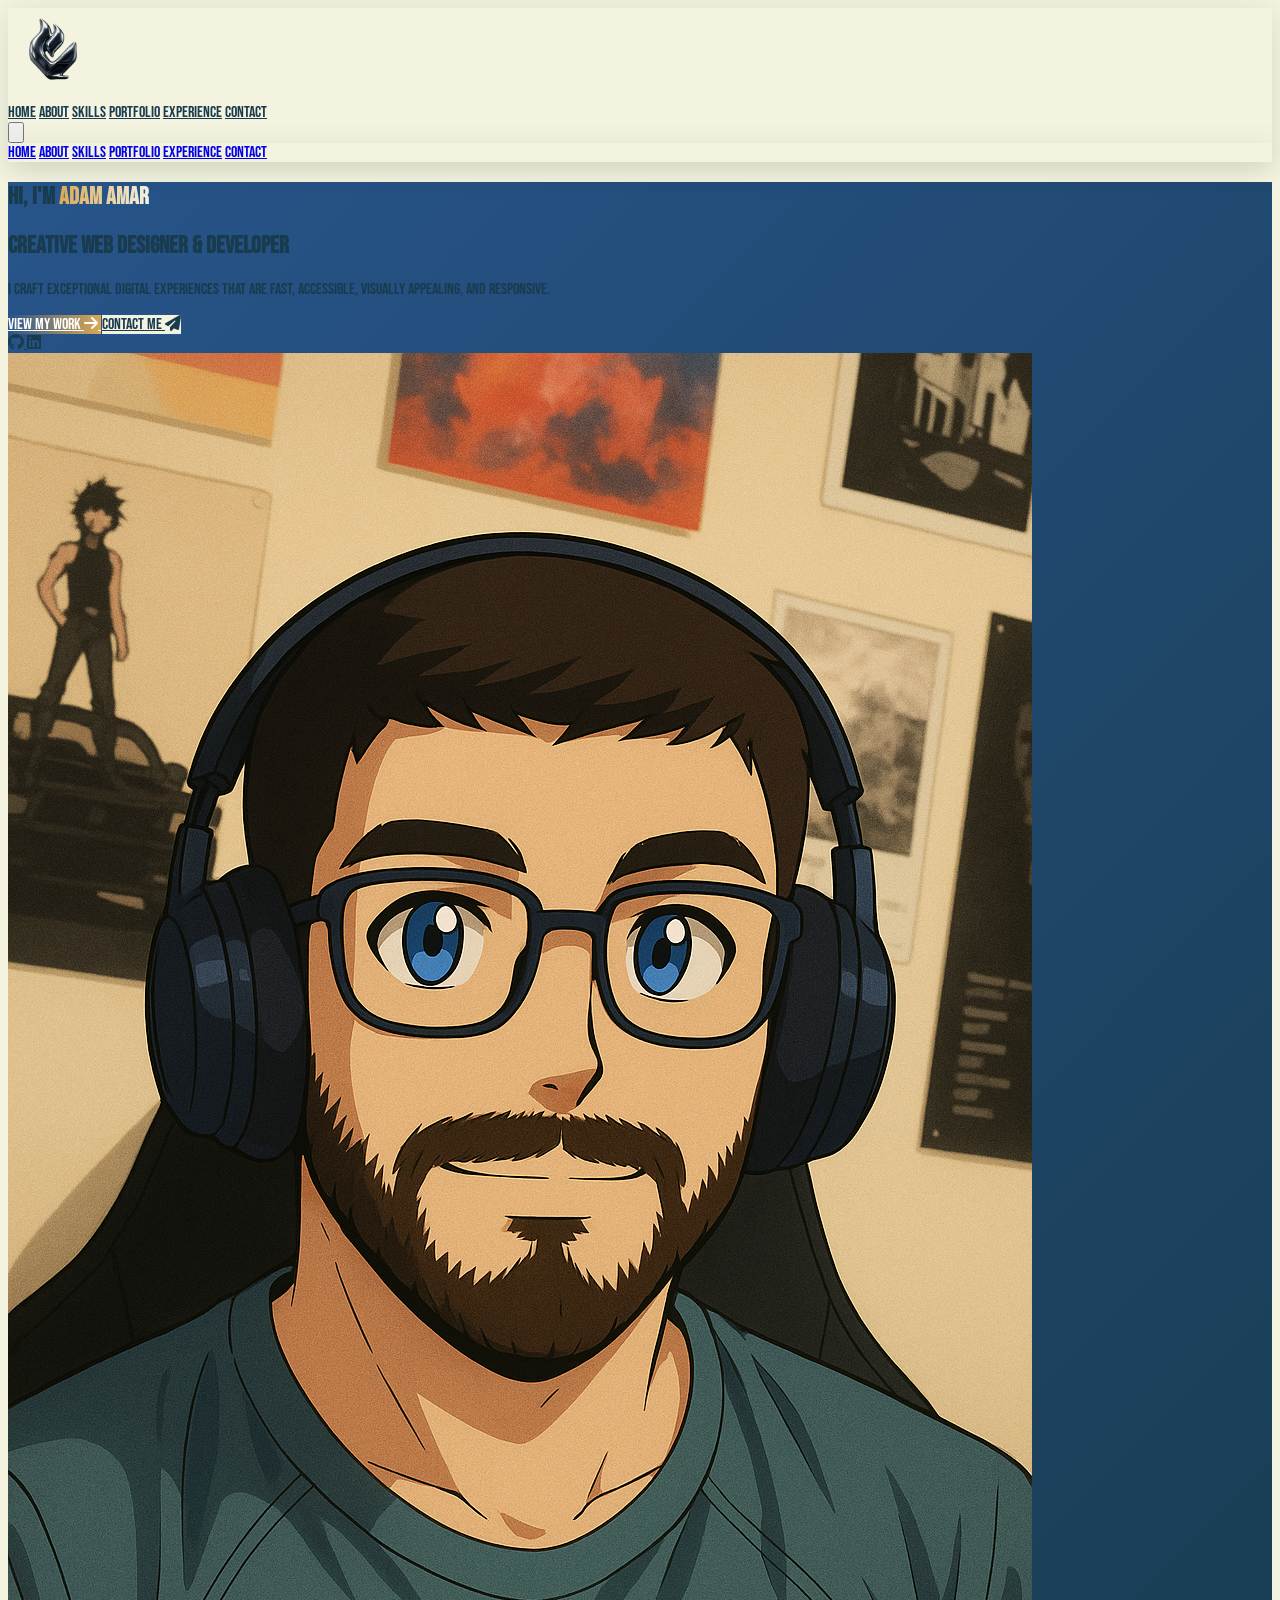
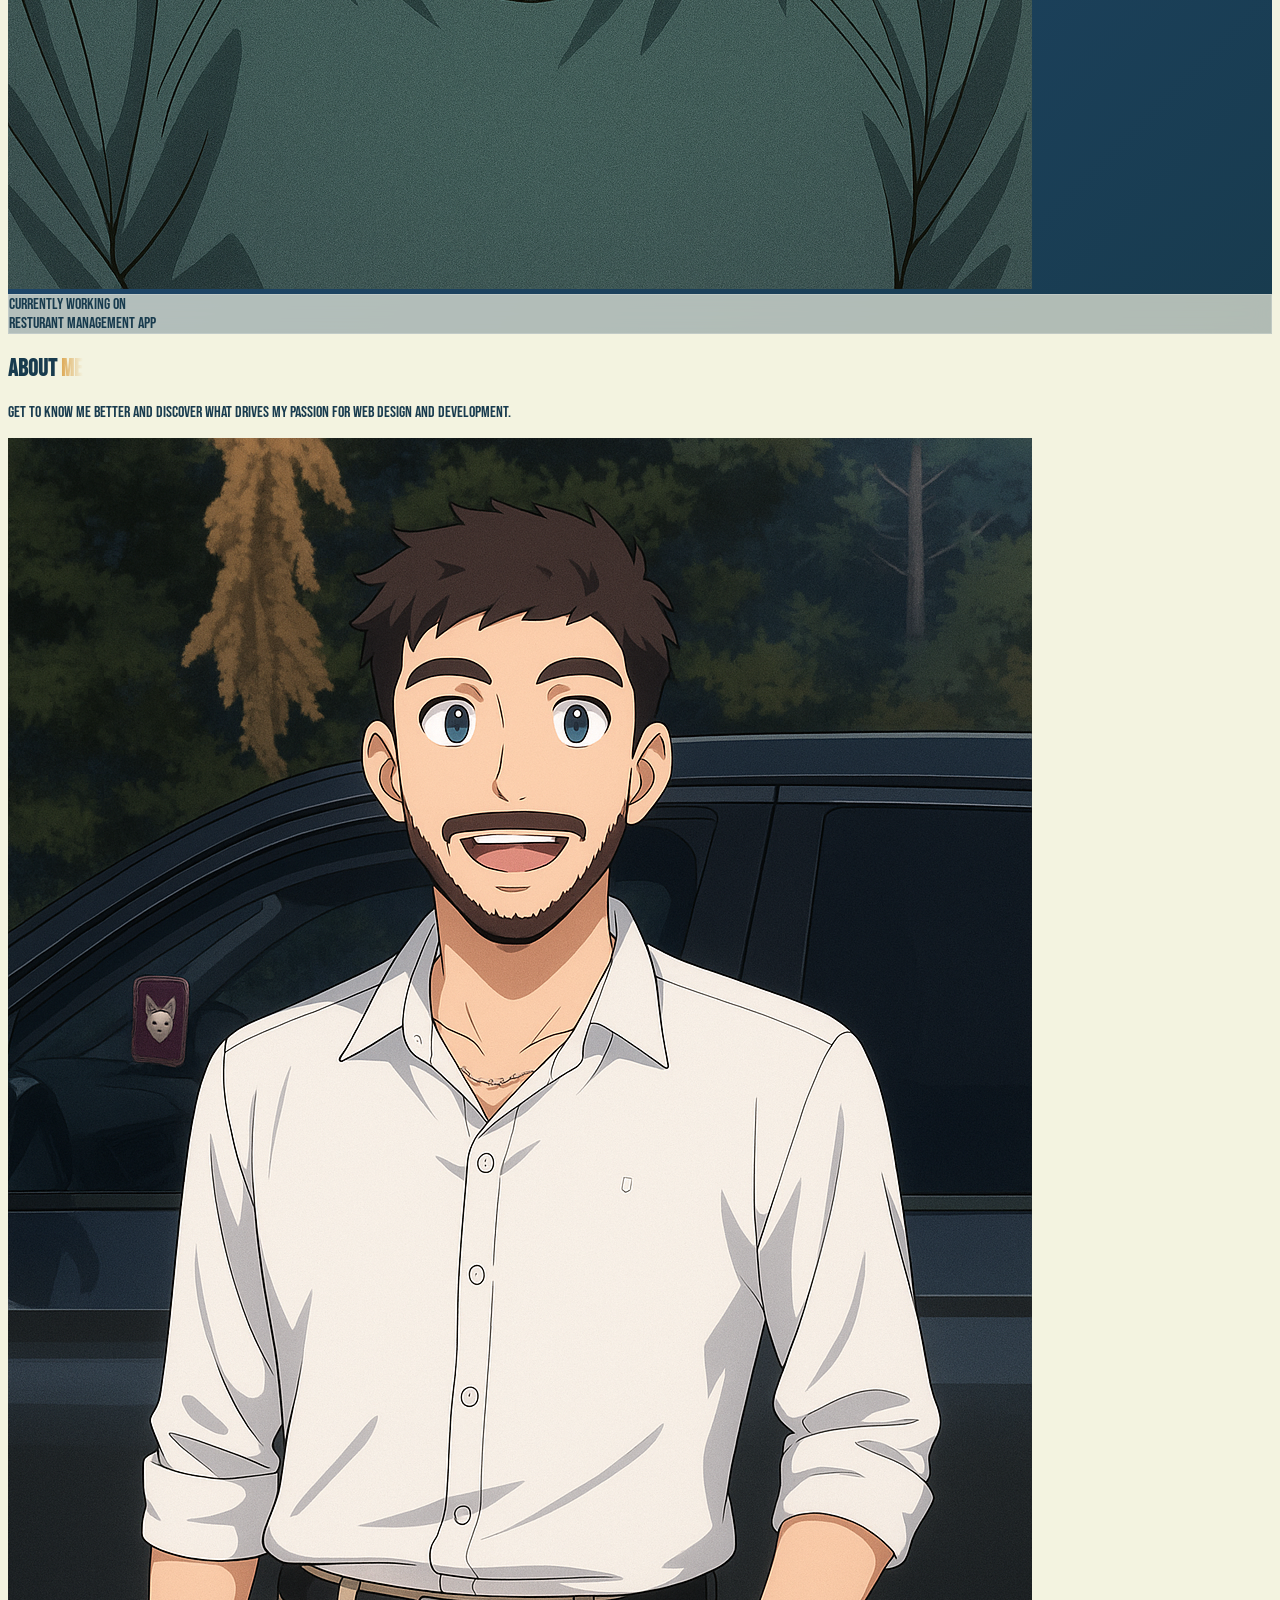
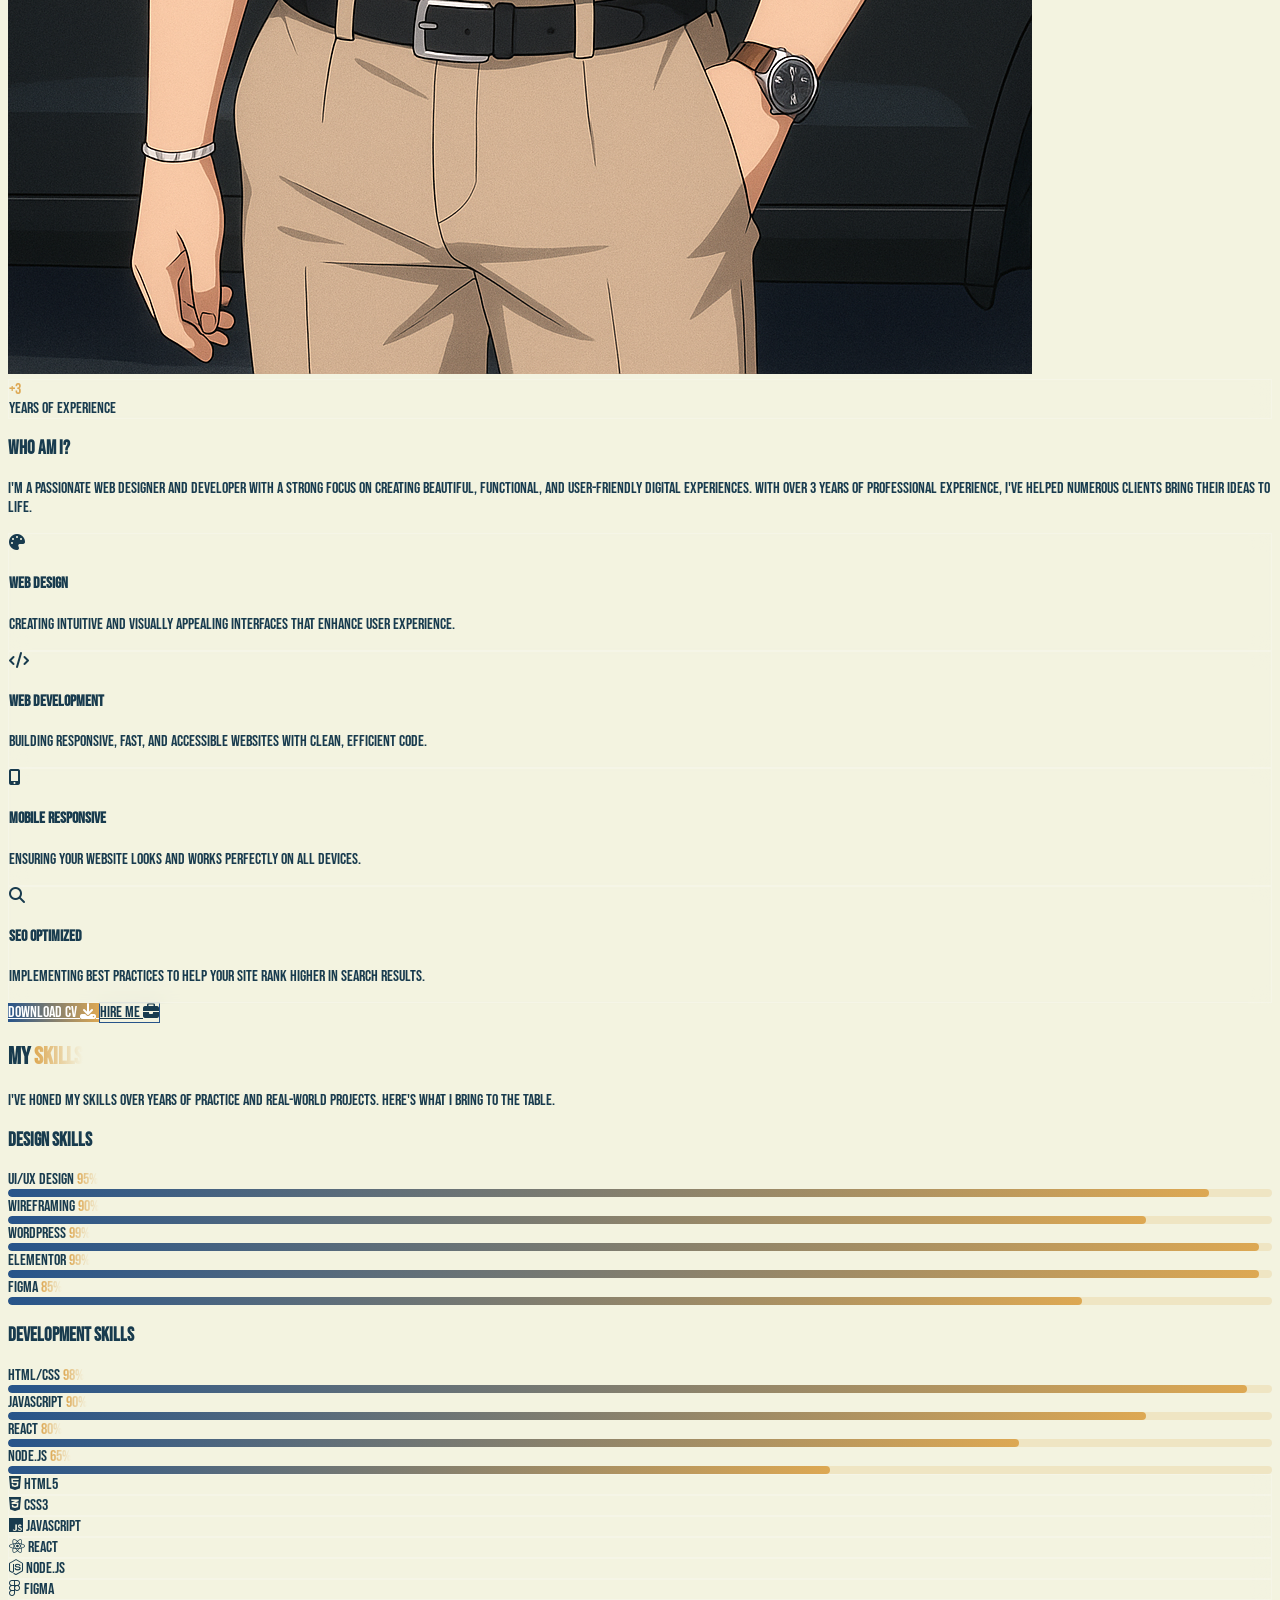
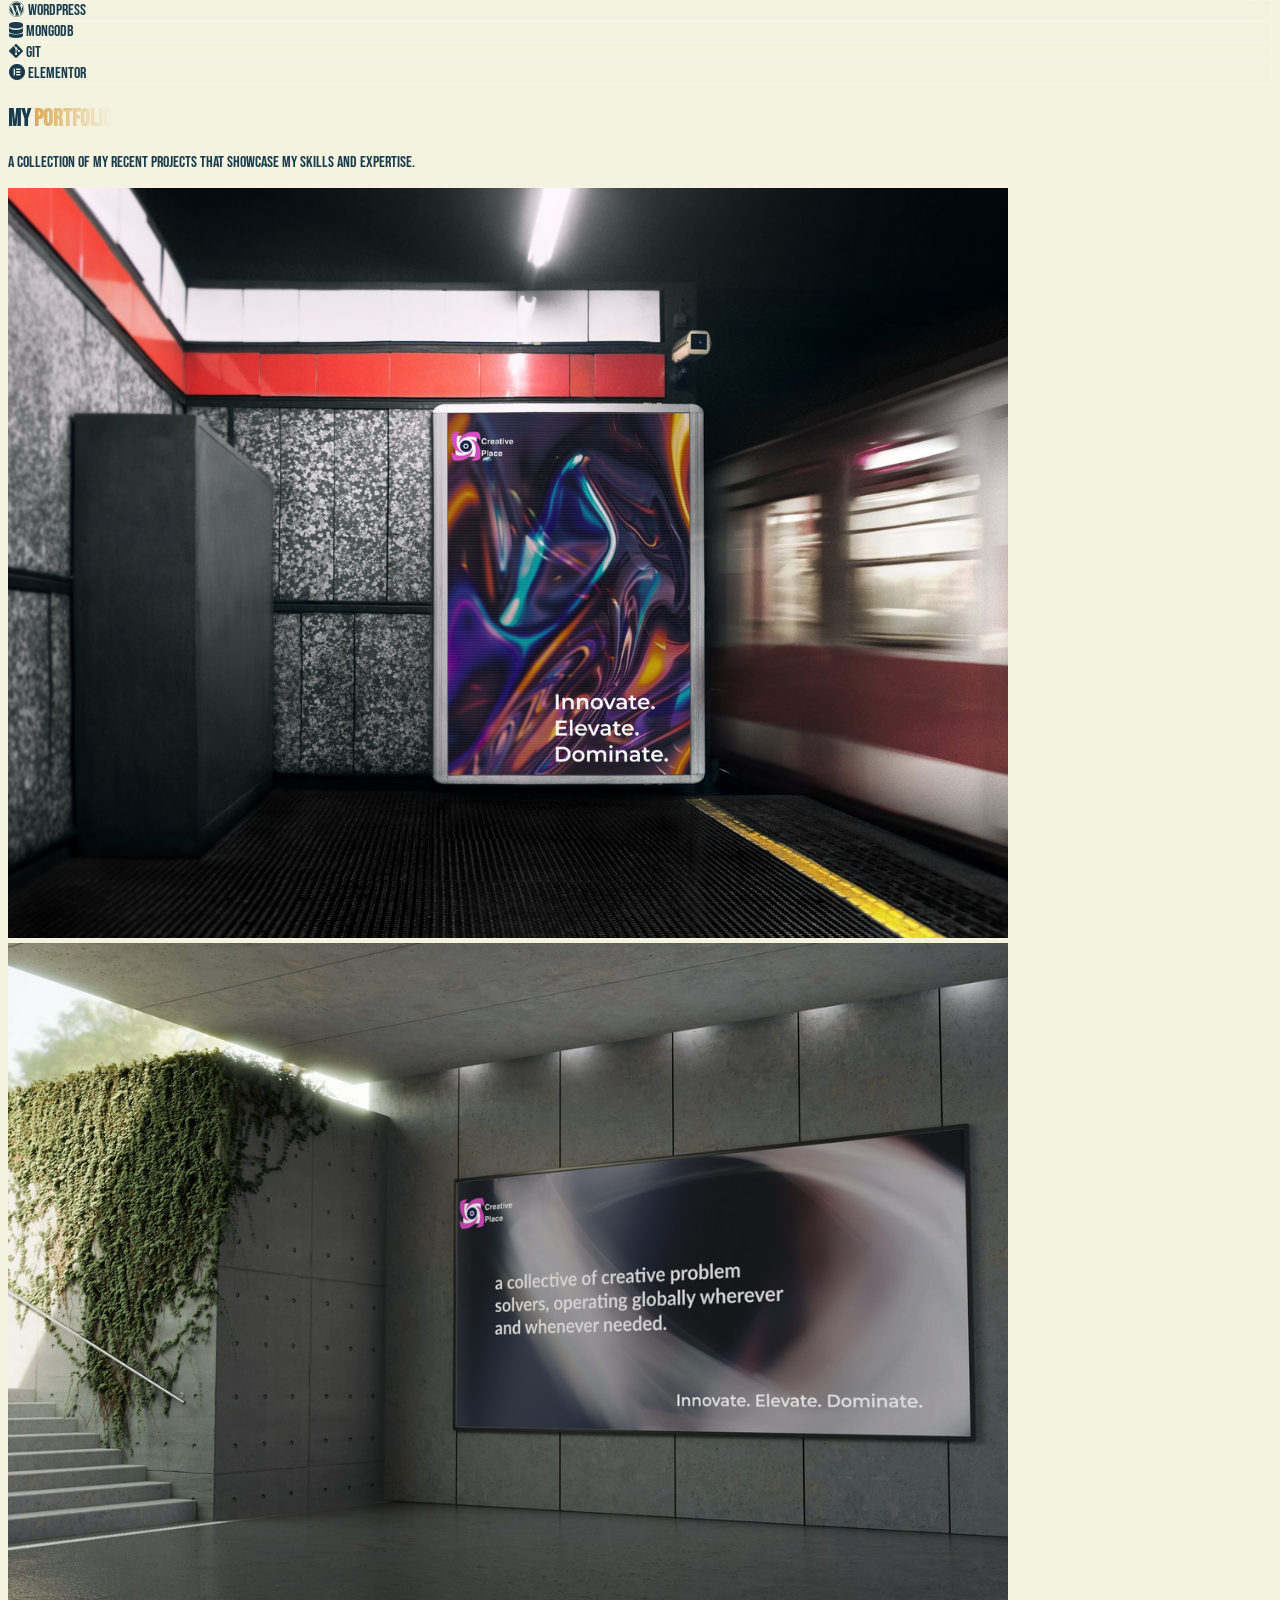
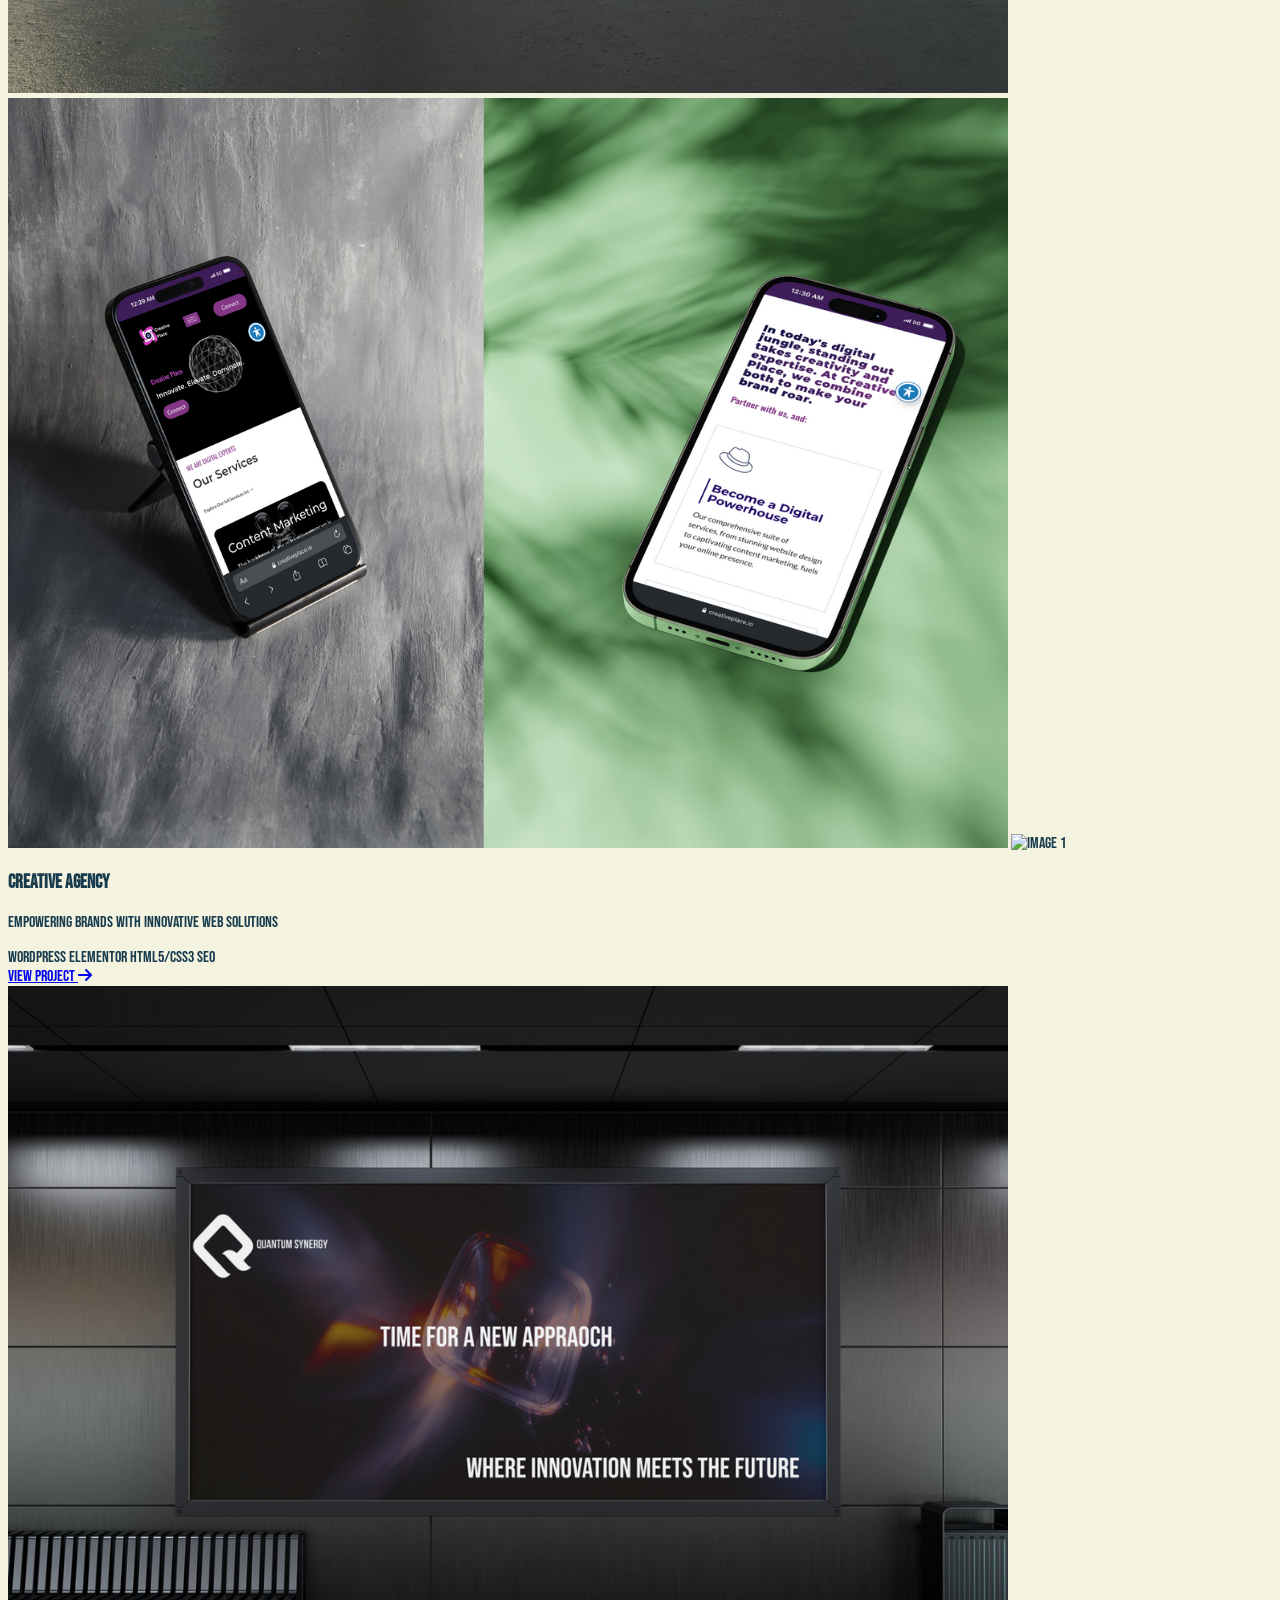
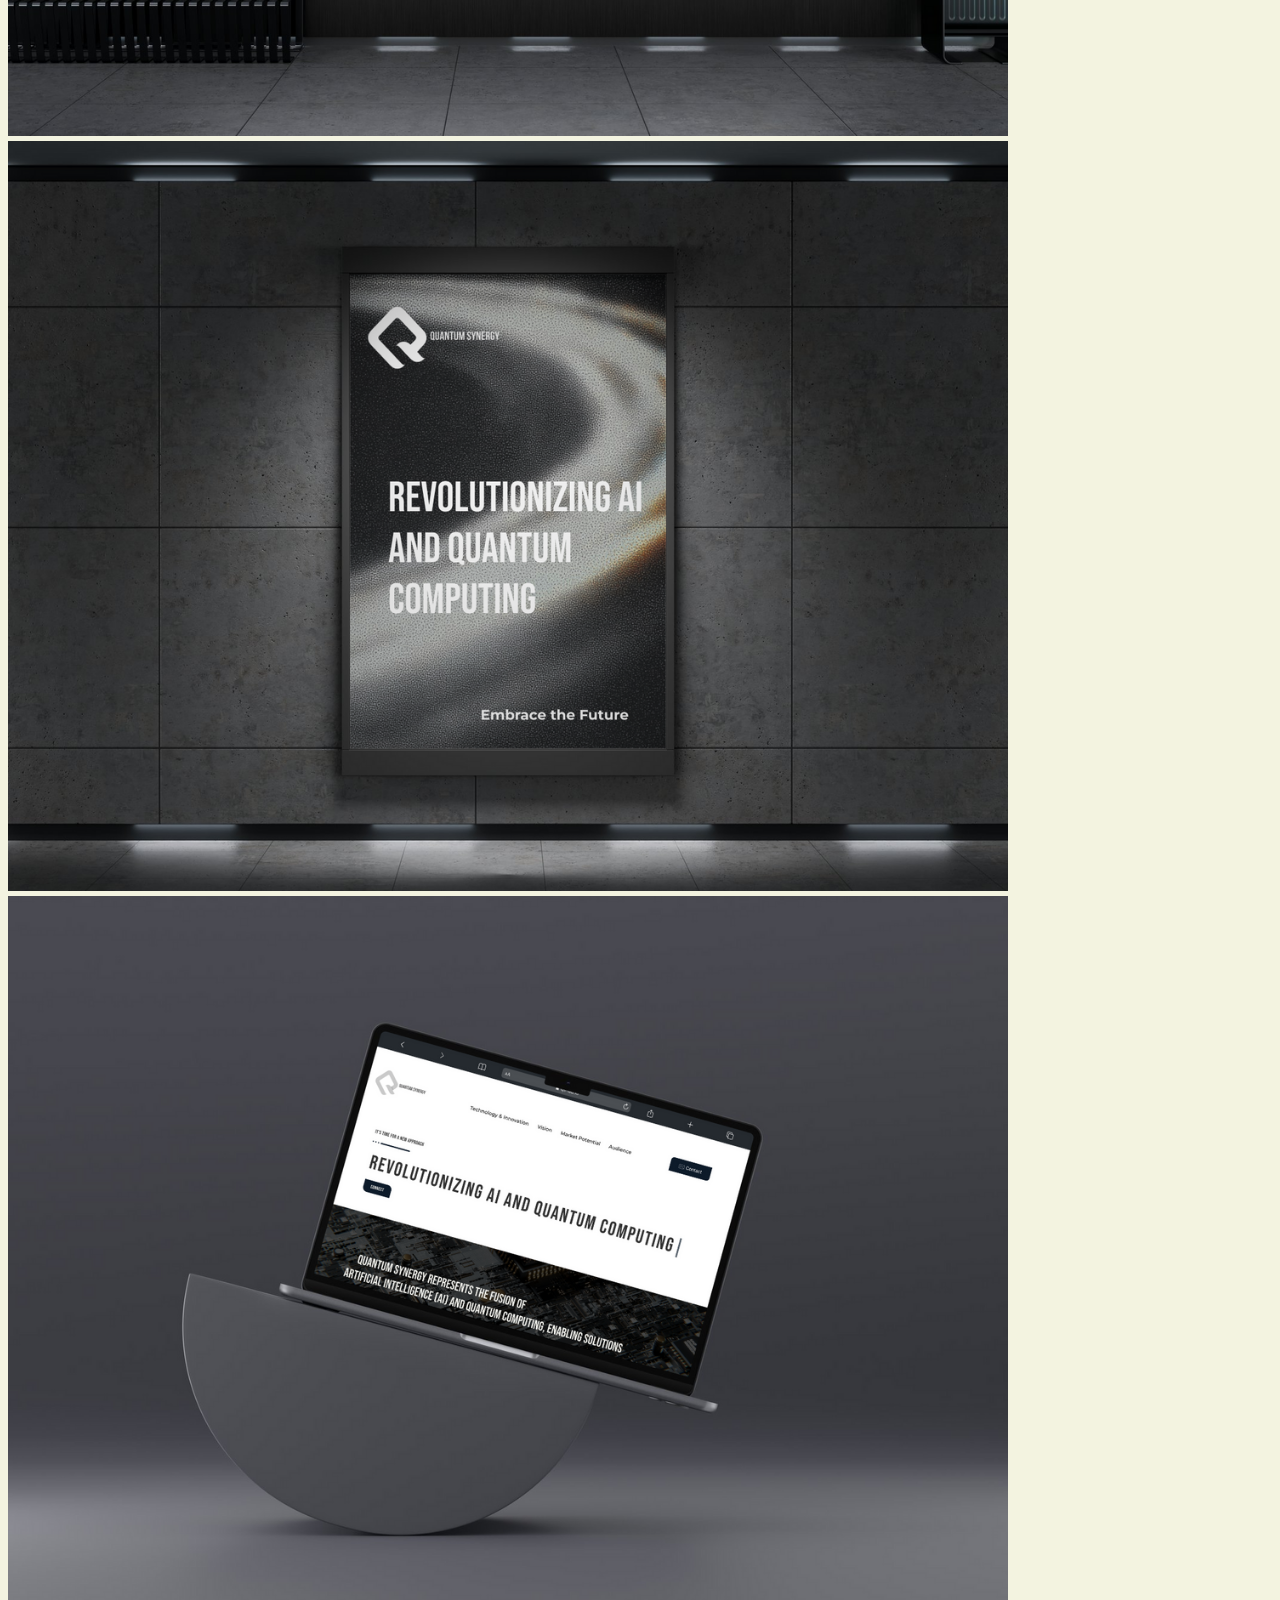
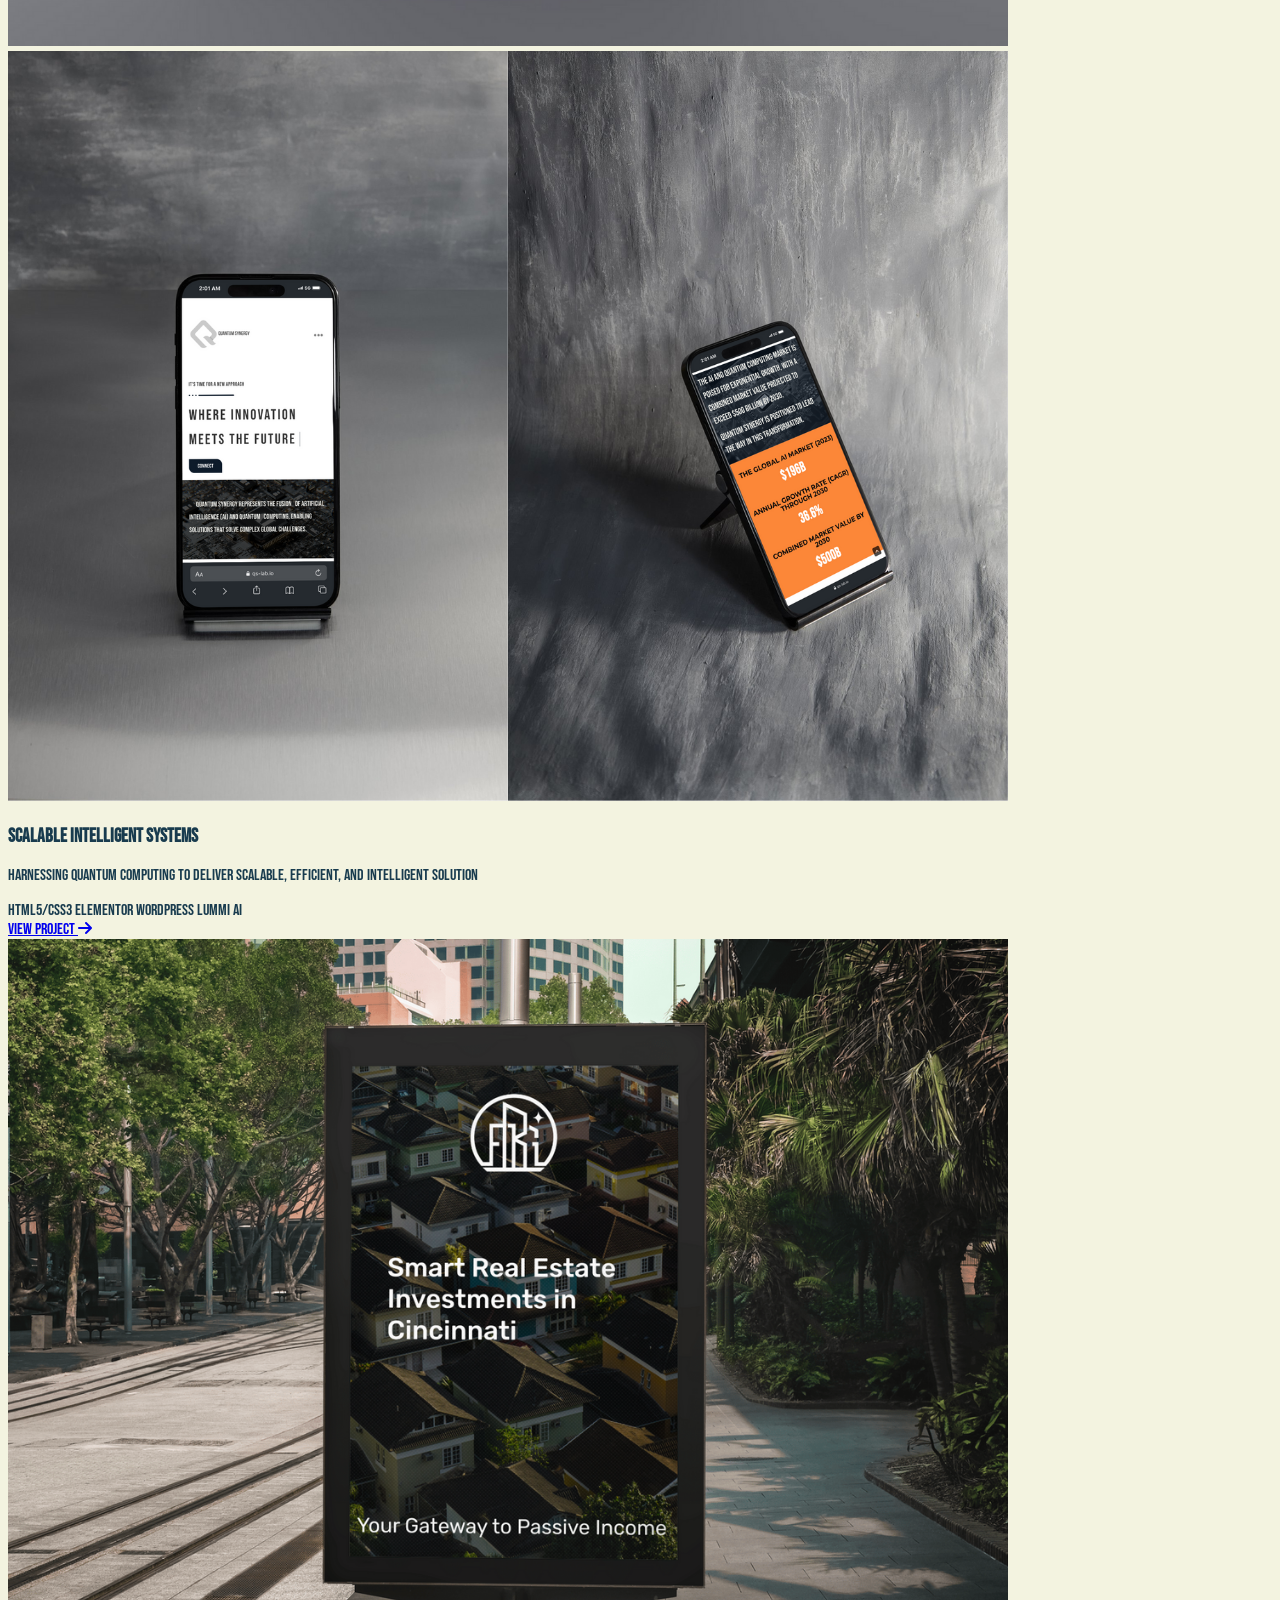
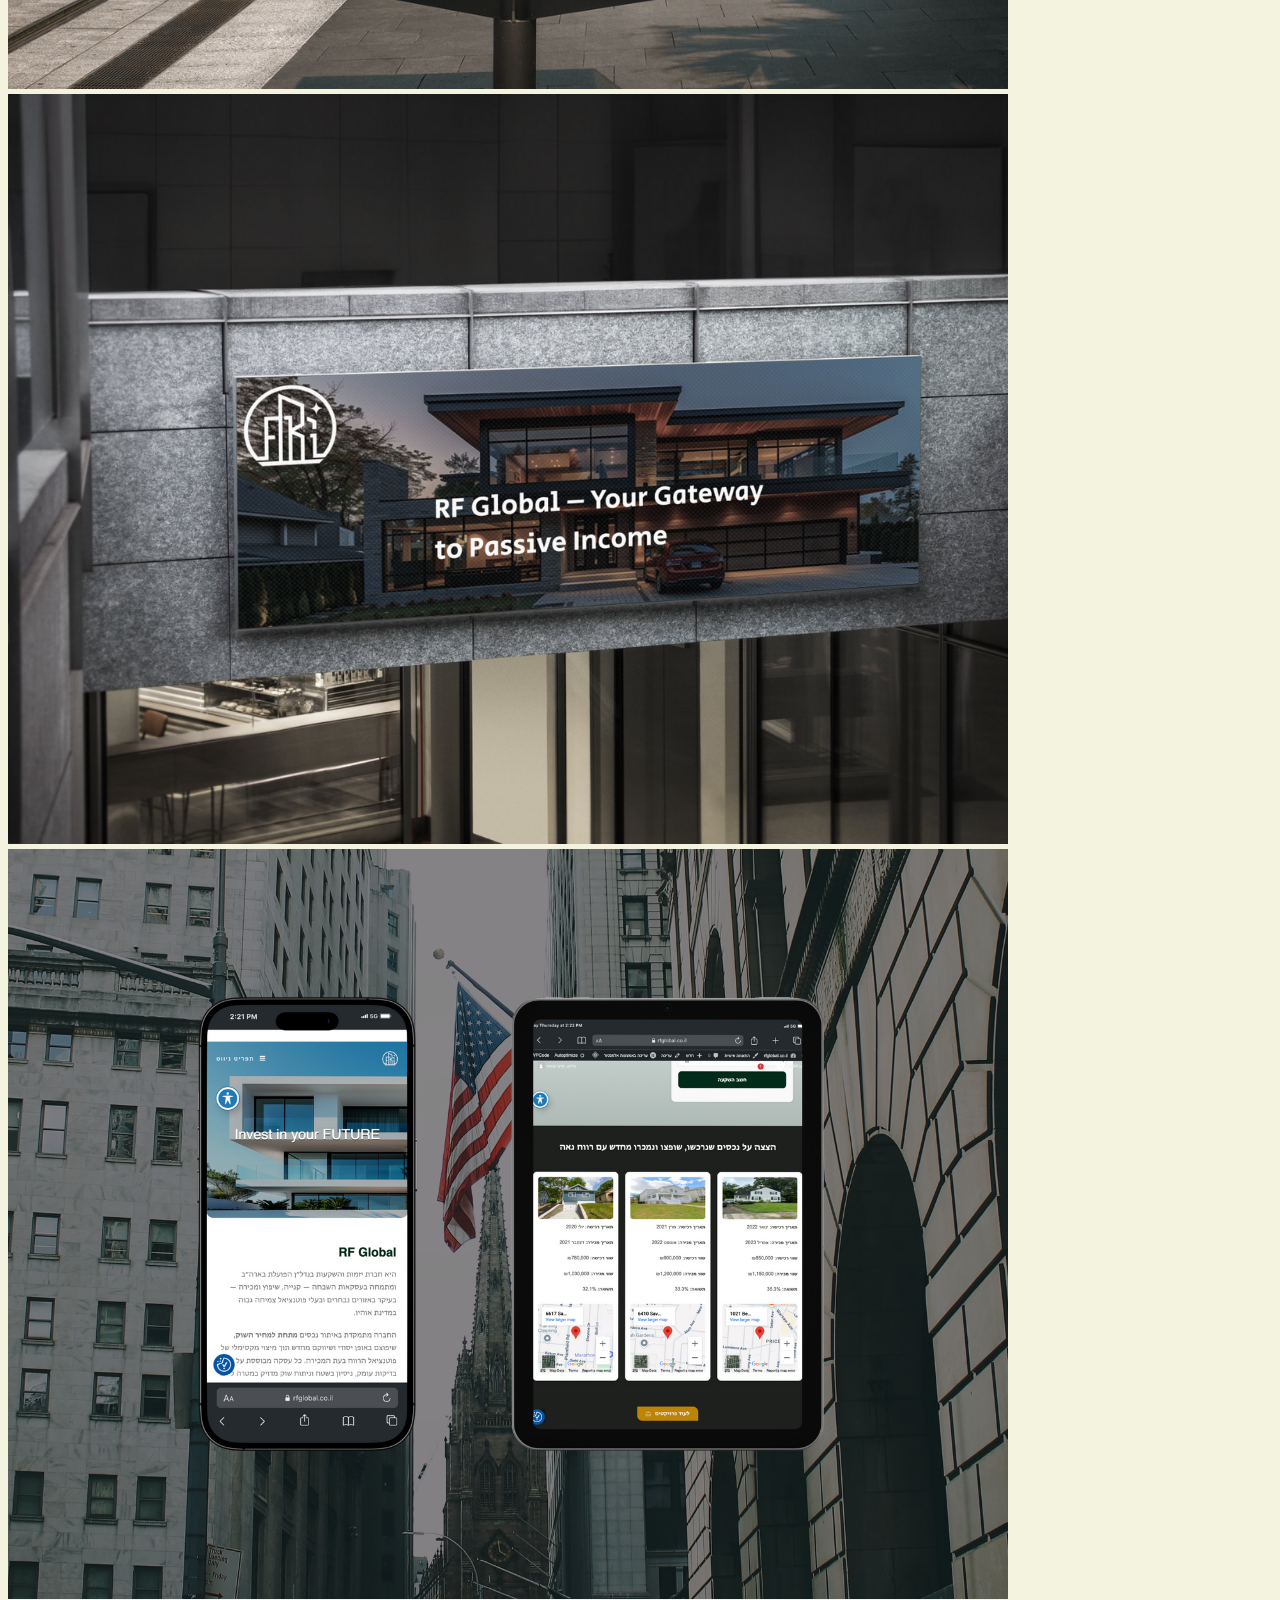
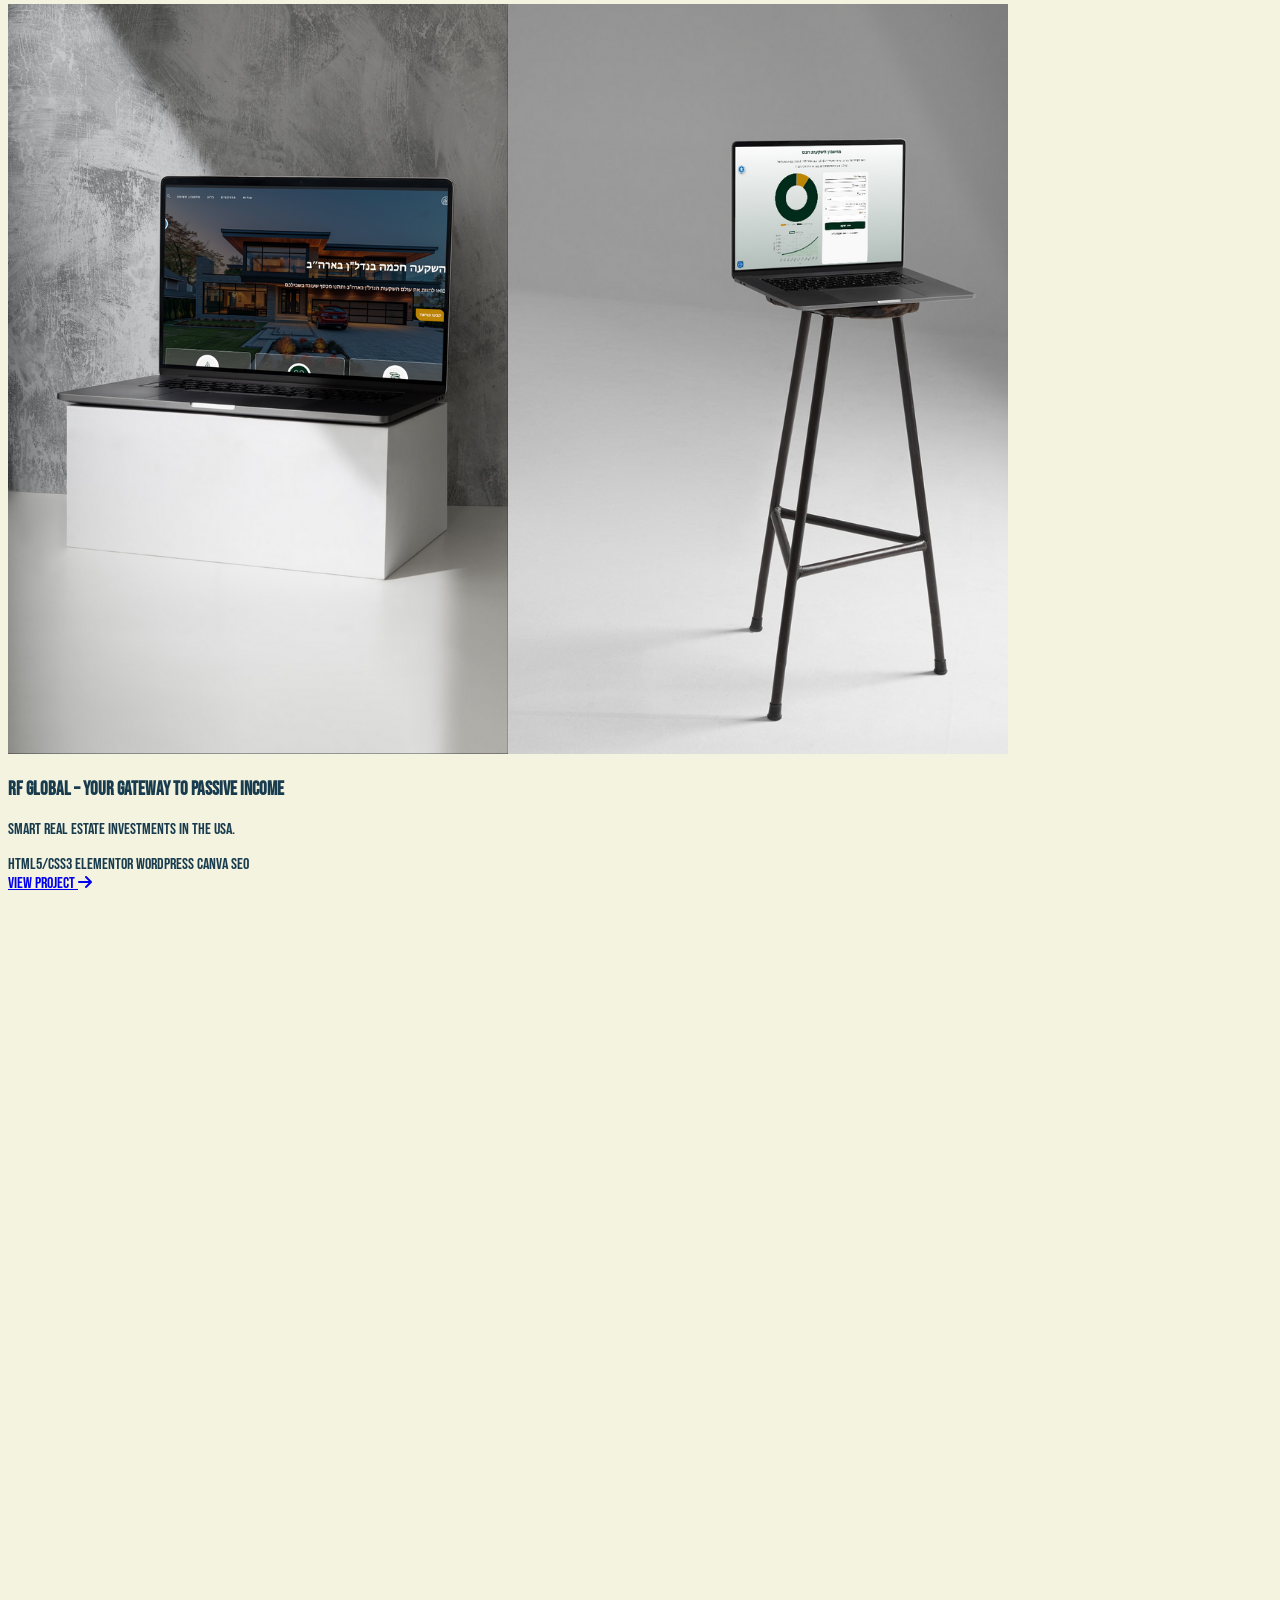
==== commit b1ac6d63: "optimaizing speed" ====
--- a/index.html
+++ b/index.html
@@ -1,6 +1,15 @@
 <!DOCTYPE html>
 <html lang="en">
   <head>
+       <!-- Google tag (gtag.js) -->
+<script async src="https://www.googletagmanager.com/gtag/js?id=G-3JHK61PFN9"></script>
+<script>
+  window.dataLayer = window.dataLayer || [];
+  function gtag(){dataLayer.push(arguments);}
+  gtag('js', new Date());
+
+  gtag('config', 'G-3JHK61PFN9');
+</script>
     <meta charset="UTF-8" />
     <meta name="viewport" content="width=device-width, initial-scale=1.0" />
     <link rel="stylesheet" href="style.css" />
@@ -10,6 +19,7 @@
       rel="stylesheet"
       href="https://cdnjs.cloudflare.com/ajax/libs/font-awesome/6.4.0/css/all.min.css"
     />
+ 
   </head>
   <body class="antialiased">
     <!-- Navigation -->
@@ -493,22 +503,22 @@
                 <img
                   src="./Assets/Picture/CP 1.png"
                   class="carousel-image w-full h-full object-cover absolute transition-opacity duration-500 opacity-100"
-                  alt="Image 1"
+                  alt="Image 1" loading="lazy"
                 />
                 <img
                   src="./Assets/Picture/CP 2.png"
                   class="carousel-image w-full h-full object-cover absolute transition-opacity duration-500 opacity-0"
-                  alt="Image 2"
+                  alt="Image 2" loading="lazy"
                 />
                 <img
                   src="./Assets/Picture/CP 3.png"
                   class="carousel-image w-full h-full object-cover absolute transition-opacity duration-500 opacity-0"
-                  alt="Image 3"
+                  alt="Image 3" loading="lazy"
                 />
                 <img
                   src="./Assets/Picture/CP 4.png"
                   class="carousel-image w-full h-full object-cover absolute transition-opacity duration-500 opacity-100"
-                  alt="Image 1"
+                  alt="Image 1" loading="lazy"
                 />
               </div>
             </div>
@@ -554,22 +564,22 @@
                 <img
                   src="./Assets/Picture/QS 1.png"
                   class="carousel-image w-full h-full object-cover absolute transition-opacity duration-500 opacity-100"
-                  alt="Image 1"
+                  alt="Image 1" loading="lazy"
                 />
                 <img
                   src="./Assets/Picture/QS 2.png"
                   class="carousel-image w-full h-full object-cover absolute transition-opacity duration-500 opacity-0"
-                  alt="Image 2"
+                  alt="Image 2" loading="lazy"
                 />
                 <img
                   src="./Assets/Picture/QS 3.png"
                   class="carousel-image w-full h-full object-cover absolute transition-opacity duration-500 opacity-0"
-                  alt="Image 3"
+                  alt="Image 3" loading="lazy"
                 />
                 <img
                   src="./Assets/Picture/QS 4.png"
                   class="carousel-image w-full h-full object-cover absolute transition-opacity duration-500 opacity-100"
-                  alt="Image 1"
+                  alt="Image 4" loading="lazy"
                 />
               </div>
             </div>
@@ -618,22 +628,22 @@
                 <img
                   src="./Assets/Picture/RF 1.png"
                   class="carousel-image w-full h-full object-cover absolute transition-opacity duration-500 opacity-100"
-                  alt="Image 1"
+                  alt="Image 1" loading="lazy"
                 />
                 <img
                   src="./Assets/Picture/RF 2.png"
                   class="carousel-image w-full h-full object-cover absolute transition-opacity duration-500 opacity-0"
-                  alt="Image 2"
+                  alt="Image 2" loading="lazy"
                 />
                 <img
                   src="./Assets/Picture/RF 3.png"
                   class="carousel-image w-full h-full object-cover absolute transition-opacity duration-500 opacity-0"
-                  alt="Image 3"
+                  alt="Image 3" loading="lazy"
                 />
                 <img
                   src="./Assets/Picture/RF 4.png"
                   class="carousel-image w-full h-full object-cover absolute transition-opacity duration-500 opacity-100"
-                  alt="Image 1"
+                  alt="Image 4" loading="lazy"
                 />
               </div>
             </div>
@@ -686,22 +696,22 @@
                 <img
                   src="./Assets/Picture/Julis 1.png"
                   class="carousel-image w-full h-full object-cover absolute transition-opacity duration-500 opacity-100"
-                  alt="Image 1"
+                  alt="Image 1" loading="lazy"
                 />
                 <img
                   src="./Assets/Picture/Julis 2.png"
                   class="carousel-image w-full h-full object-cover absolute transition-opacity duration-500 opacity-0"
-                  alt="Image 2"
+                  alt="Image 2" loading="lazy"
                 />
                 <img
                   src="./Assets/Picture/Julis 3.png"
                   class="carousel-image w-full h-full object-cover absolute transition-opacity duration-500 opacity-0"
-                  alt="Image 3"
+                  alt="Image 3" loading="lazy"
                 />
                 <img
                   src="./Assets/Picture/Julis 4.png"
                   class="carousel-image w-full h-full object-cover absolute transition-opacity duration-500 opacity-100"
-                  alt="Image 1"
+                  alt="Image 4" loading="lazy"
                 />
               </div>
             </div>
@@ -822,22 +832,22 @@
                 <img
                   src="./Assets/Picture/GC 1.png"
                   class="carousel-image w-full h-full object-cover absolute transition-opacity duration-500 opacity-100"
-                  alt="Image 1"
+                  alt="Image 1" loading="lazy"
                 />
                 <img
                   src="./Assets/Picture/GC 2.png"
                   class="carousel-image w-full h-full object-cover absolute transition-opacity duration-500 opacity-0"
-                  alt="Image 2"
+                  alt="Image 2" loading="lazy"
                 />
                 <img
                   src="./Assets/Picture/GC 3.png"
                   class="carousel-image w-full h-full object-cover absolute transition-opacity duration-500 opacity-0"
-                  alt="Image 3"
+                  alt="Image 3" loading="lazy"
                 />
                 <img
                   src="./Assets/Picture/GC 4.png"
                   class="carousel-image w-full h-full object-cover absolute transition-opacity duration-500 opacity-100"
-                  alt="Image 1"
+                  alt="Image 4" loading="lazy"
                 />
               </div>
             </div>
@@ -1156,7 +1166,7 @@
     <footer class="bg-gray-900 text-white py-12">
       <div class="max-w-7xl mx-auto px-4 sm:px-6 lg:px-8">
         <div class="flex flex-col items-center md:flex-row md:items-center md:justify-between text-center md:text-left">
-          <img src="./Assets/Picture/Logo.PNG" alt="Logo" class="footer-logo mb-4 md:mb-0" />
+          <img src="./Assets/Picture/Logo.PNG" alt="Logo" class="footer-logo mb-4 md:mb-0"  loading="lazy"/>
           
           <div class="mb-4 md:mb-0">
             <span class="text-2xl font-bold text-gradient">Adam Amar</span>
@@ -1191,8 +1201,8 @@
     >
       <i class="fas fa-arrow-up"></i>
     </button>
-    <script src="https://cdn.emailjs.com/dist/email.min.js"></script>
-    <script src="./script.js"></script>
+    <script src="https://cdn.emailjs.com/dist/email.min.js" defer></script>
+    <script src="./script.js" defer></script>
     
   </body>
 </html>
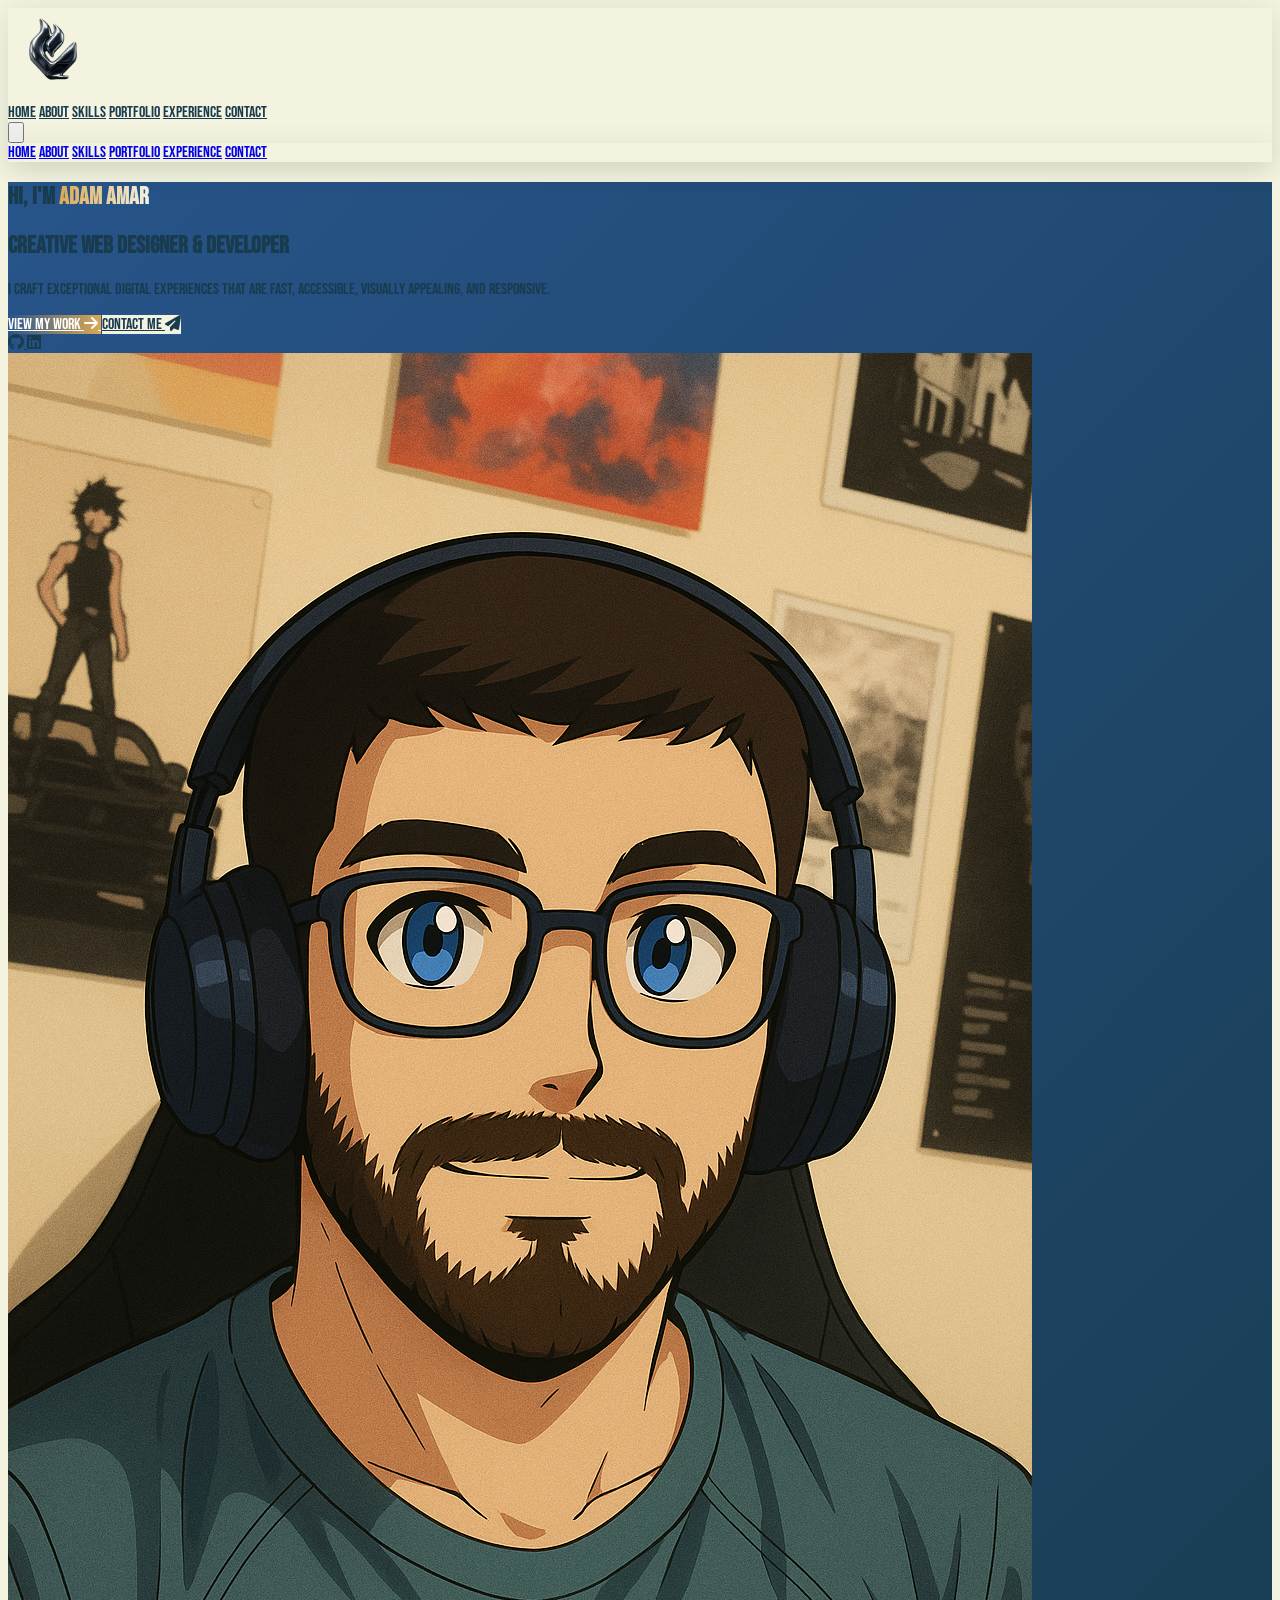
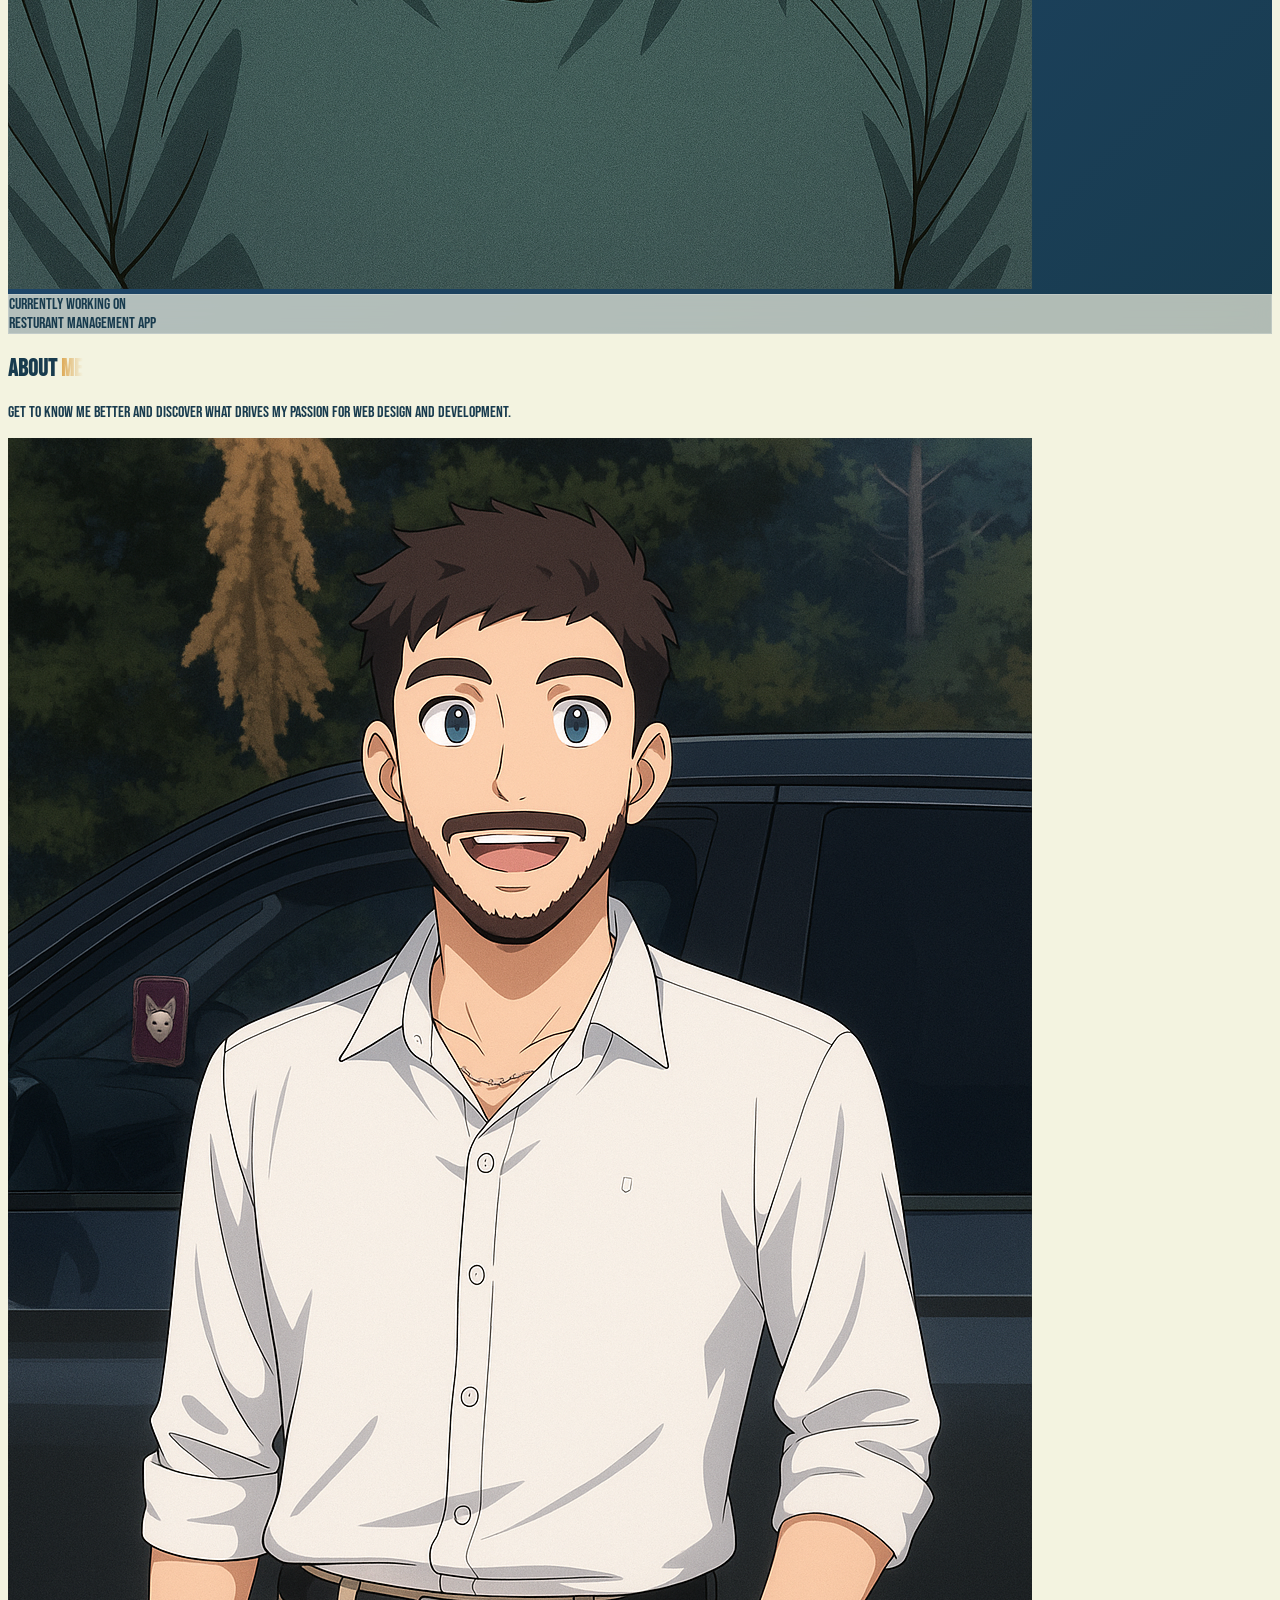
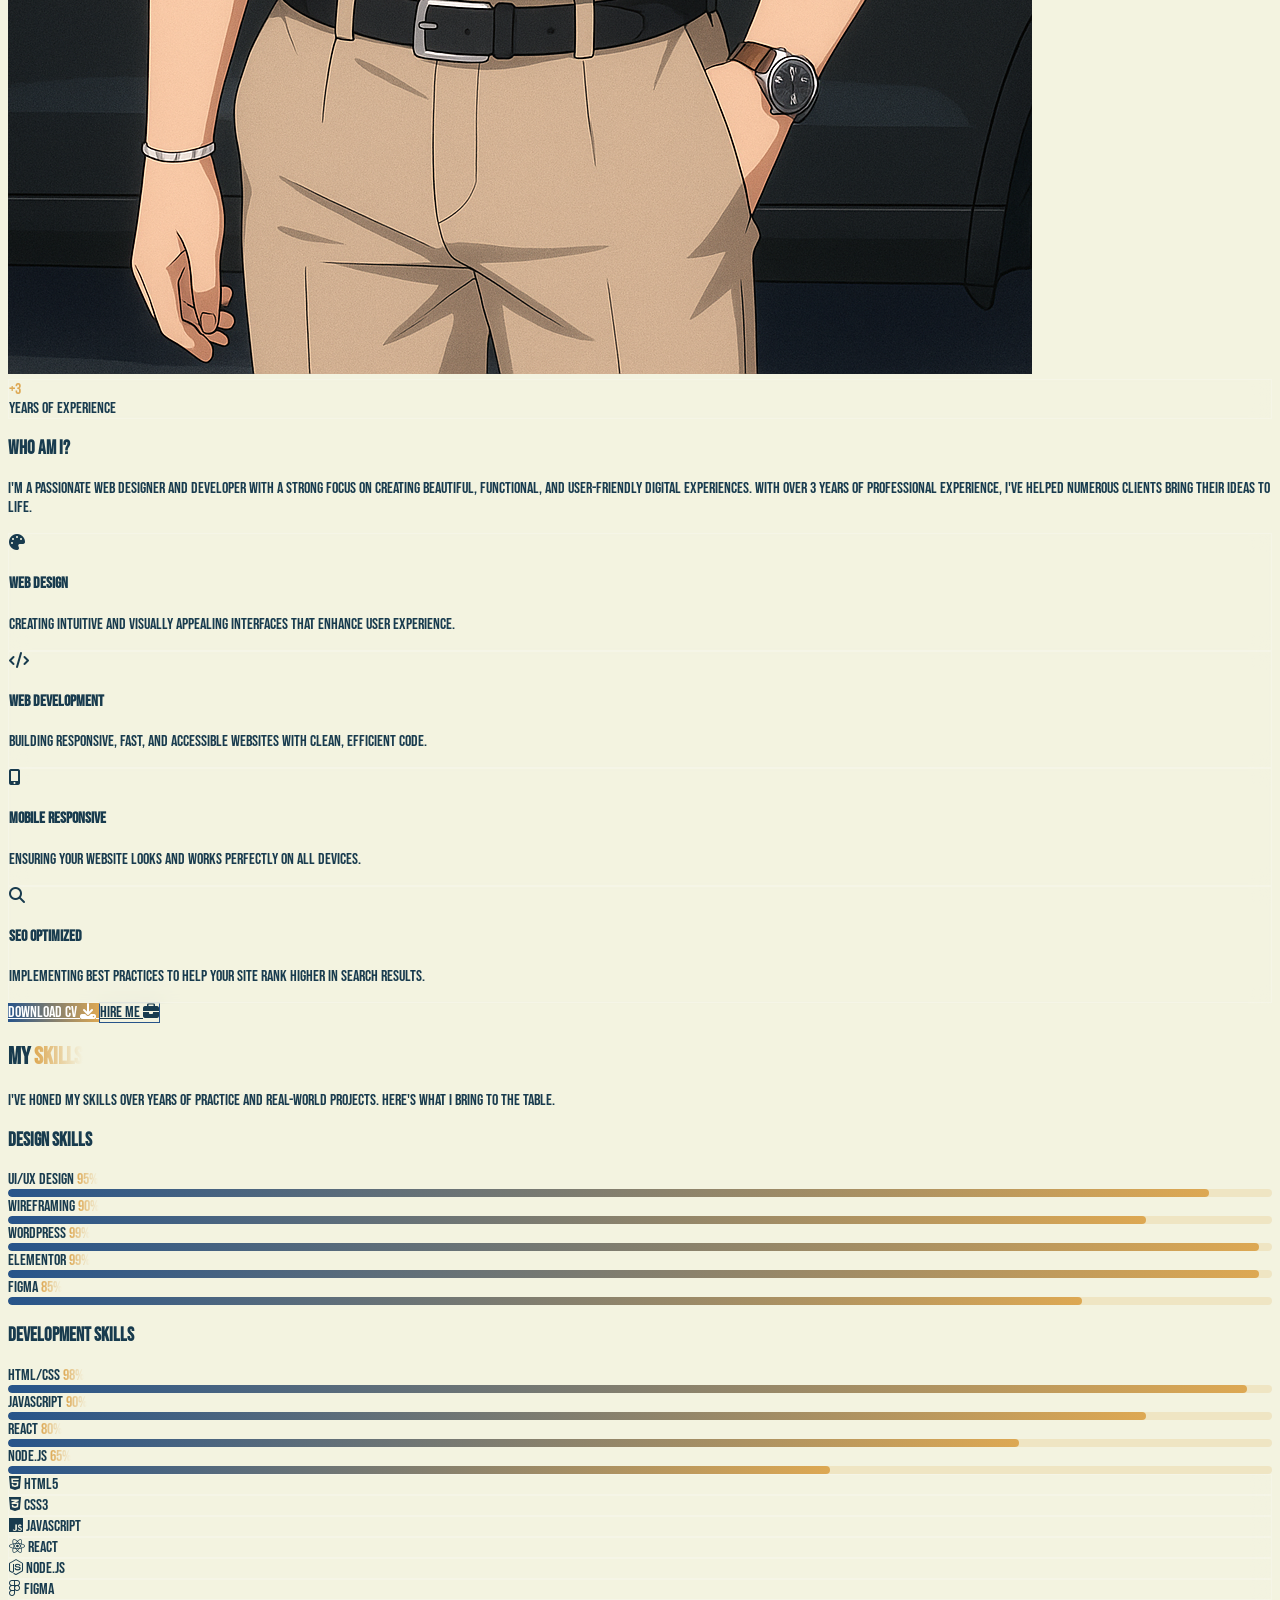
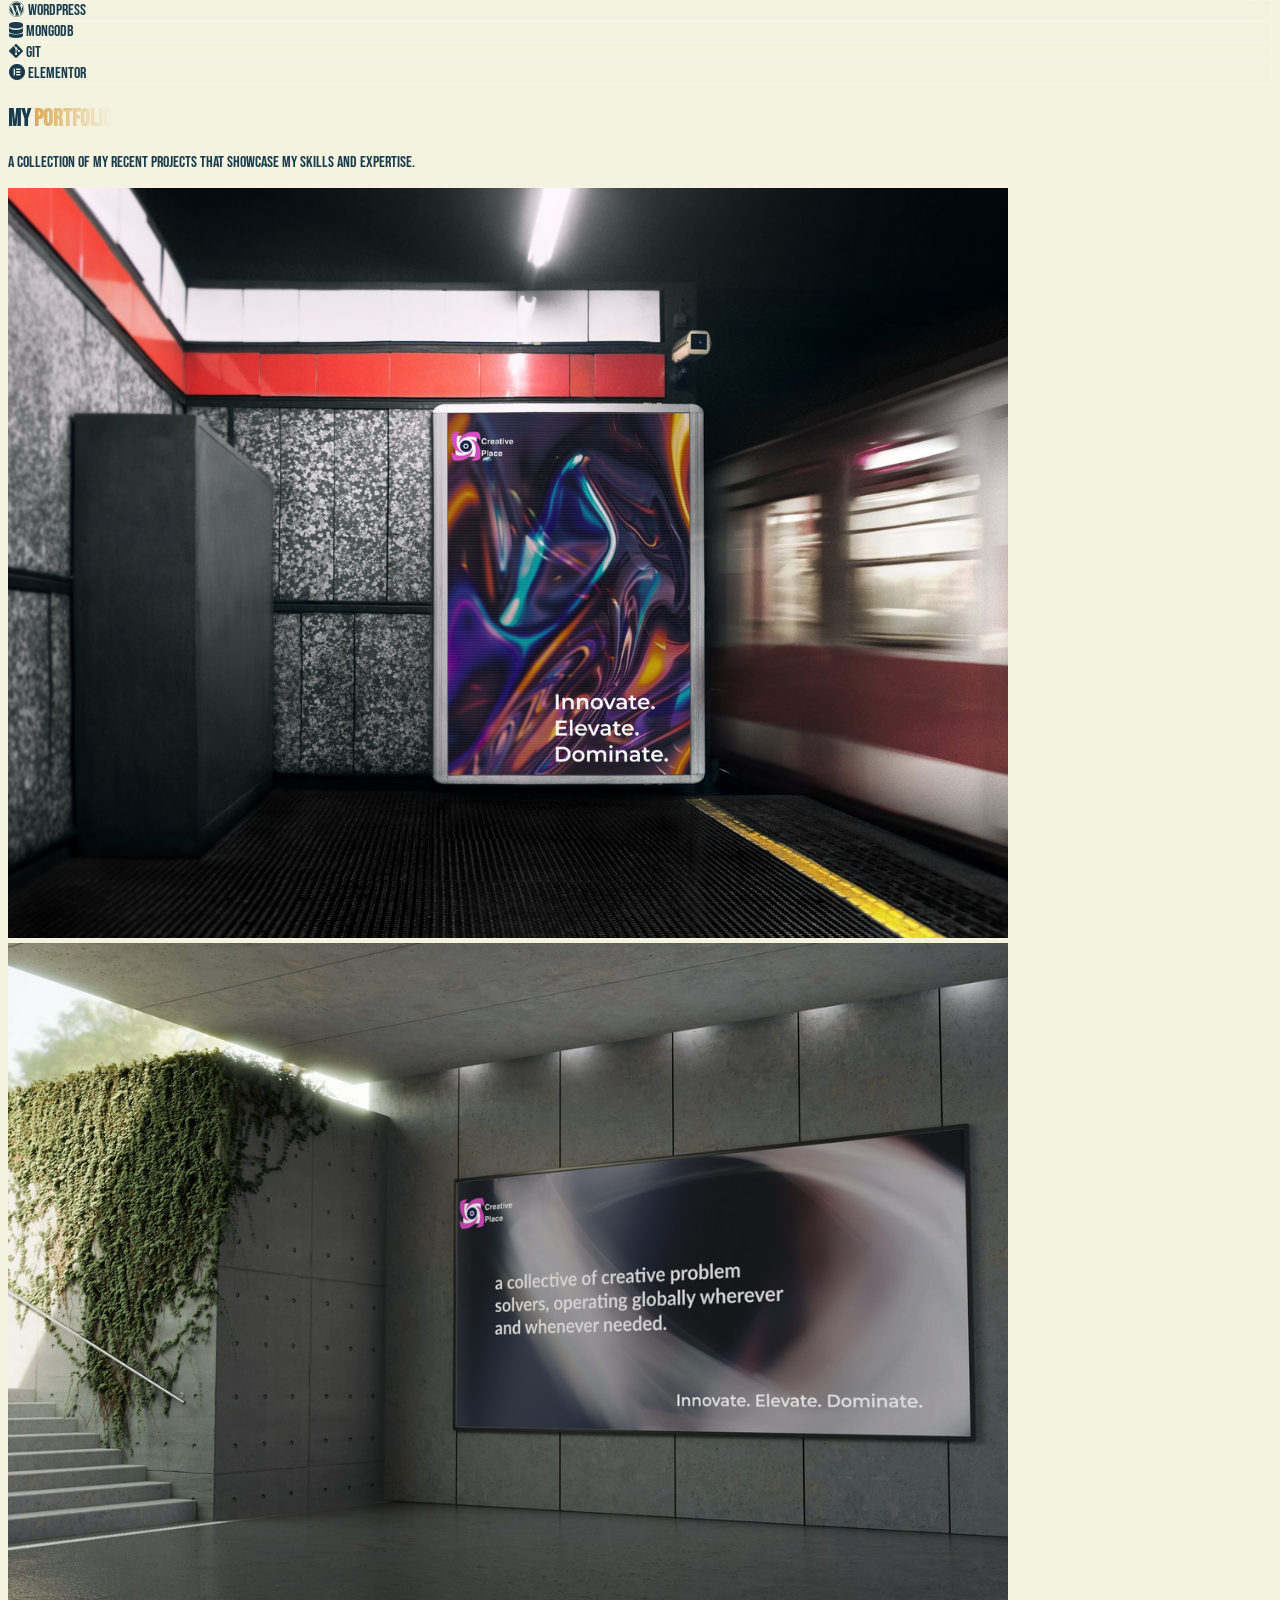
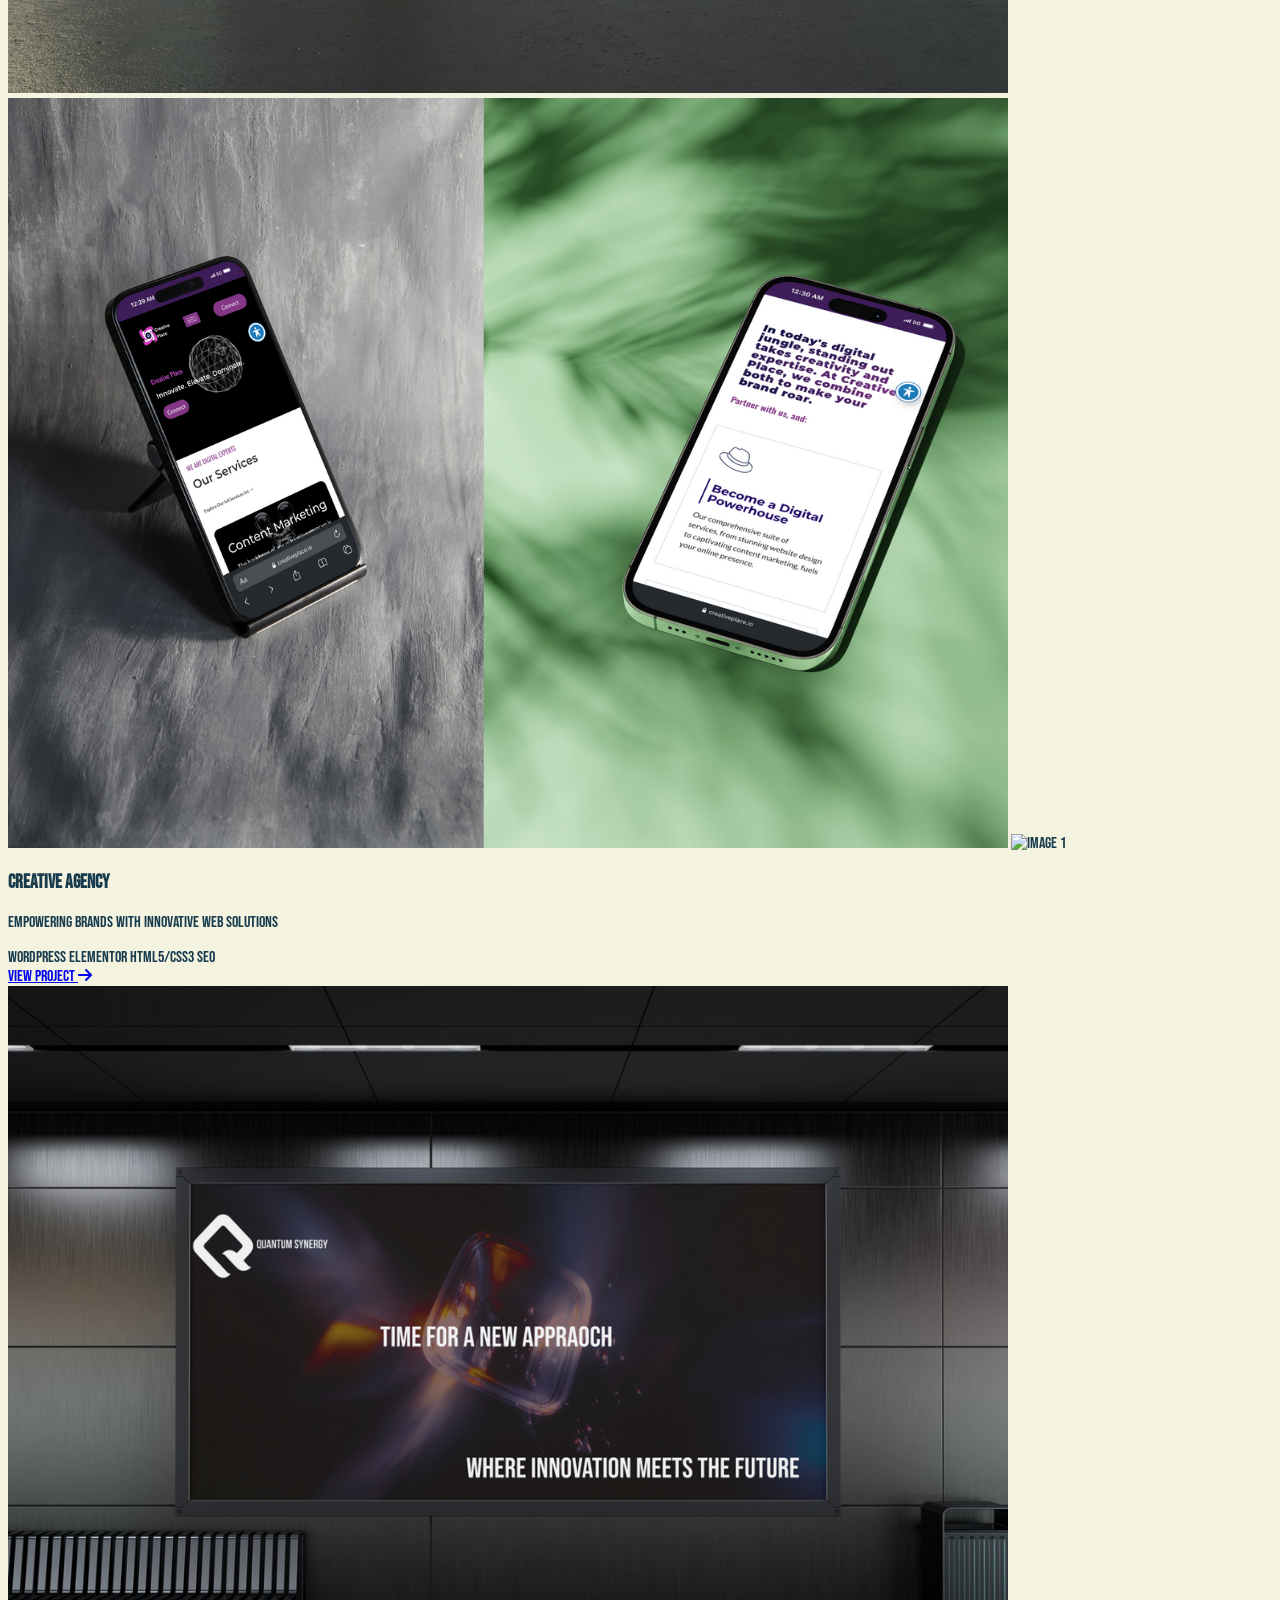
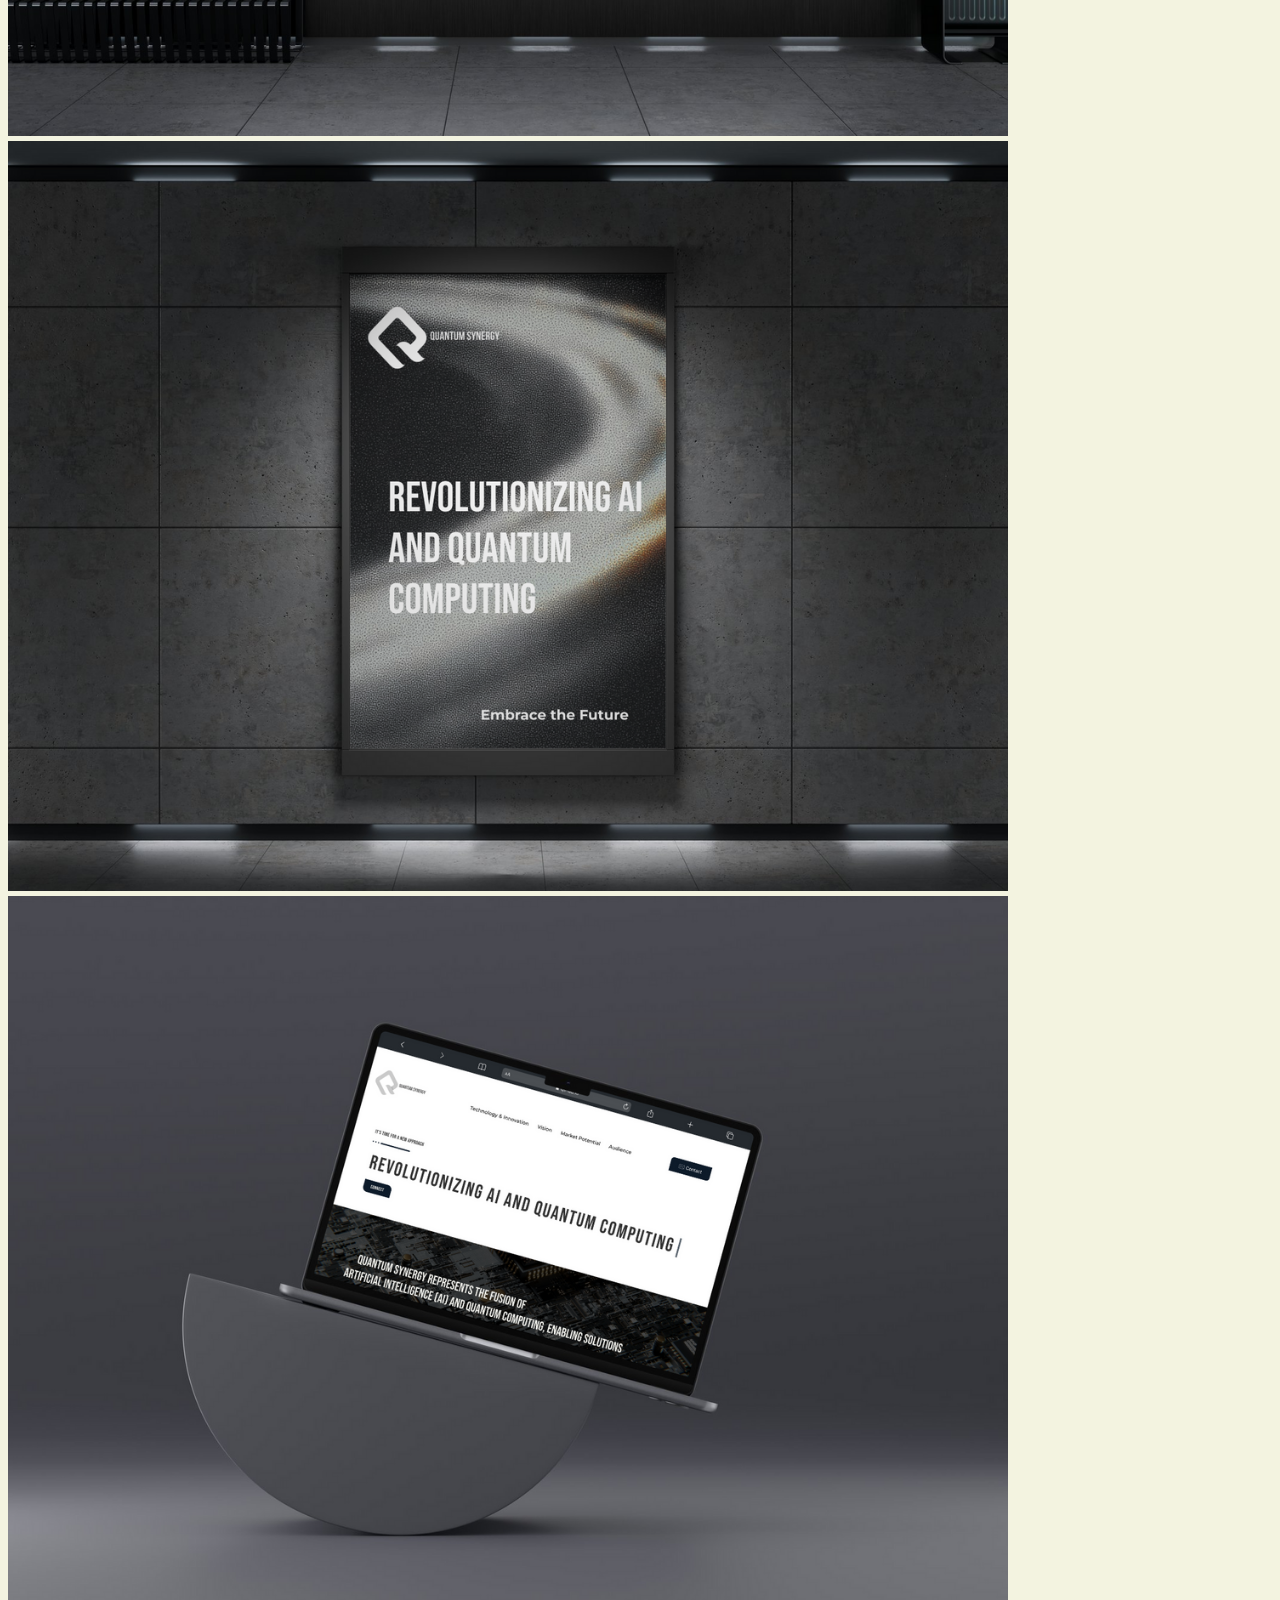
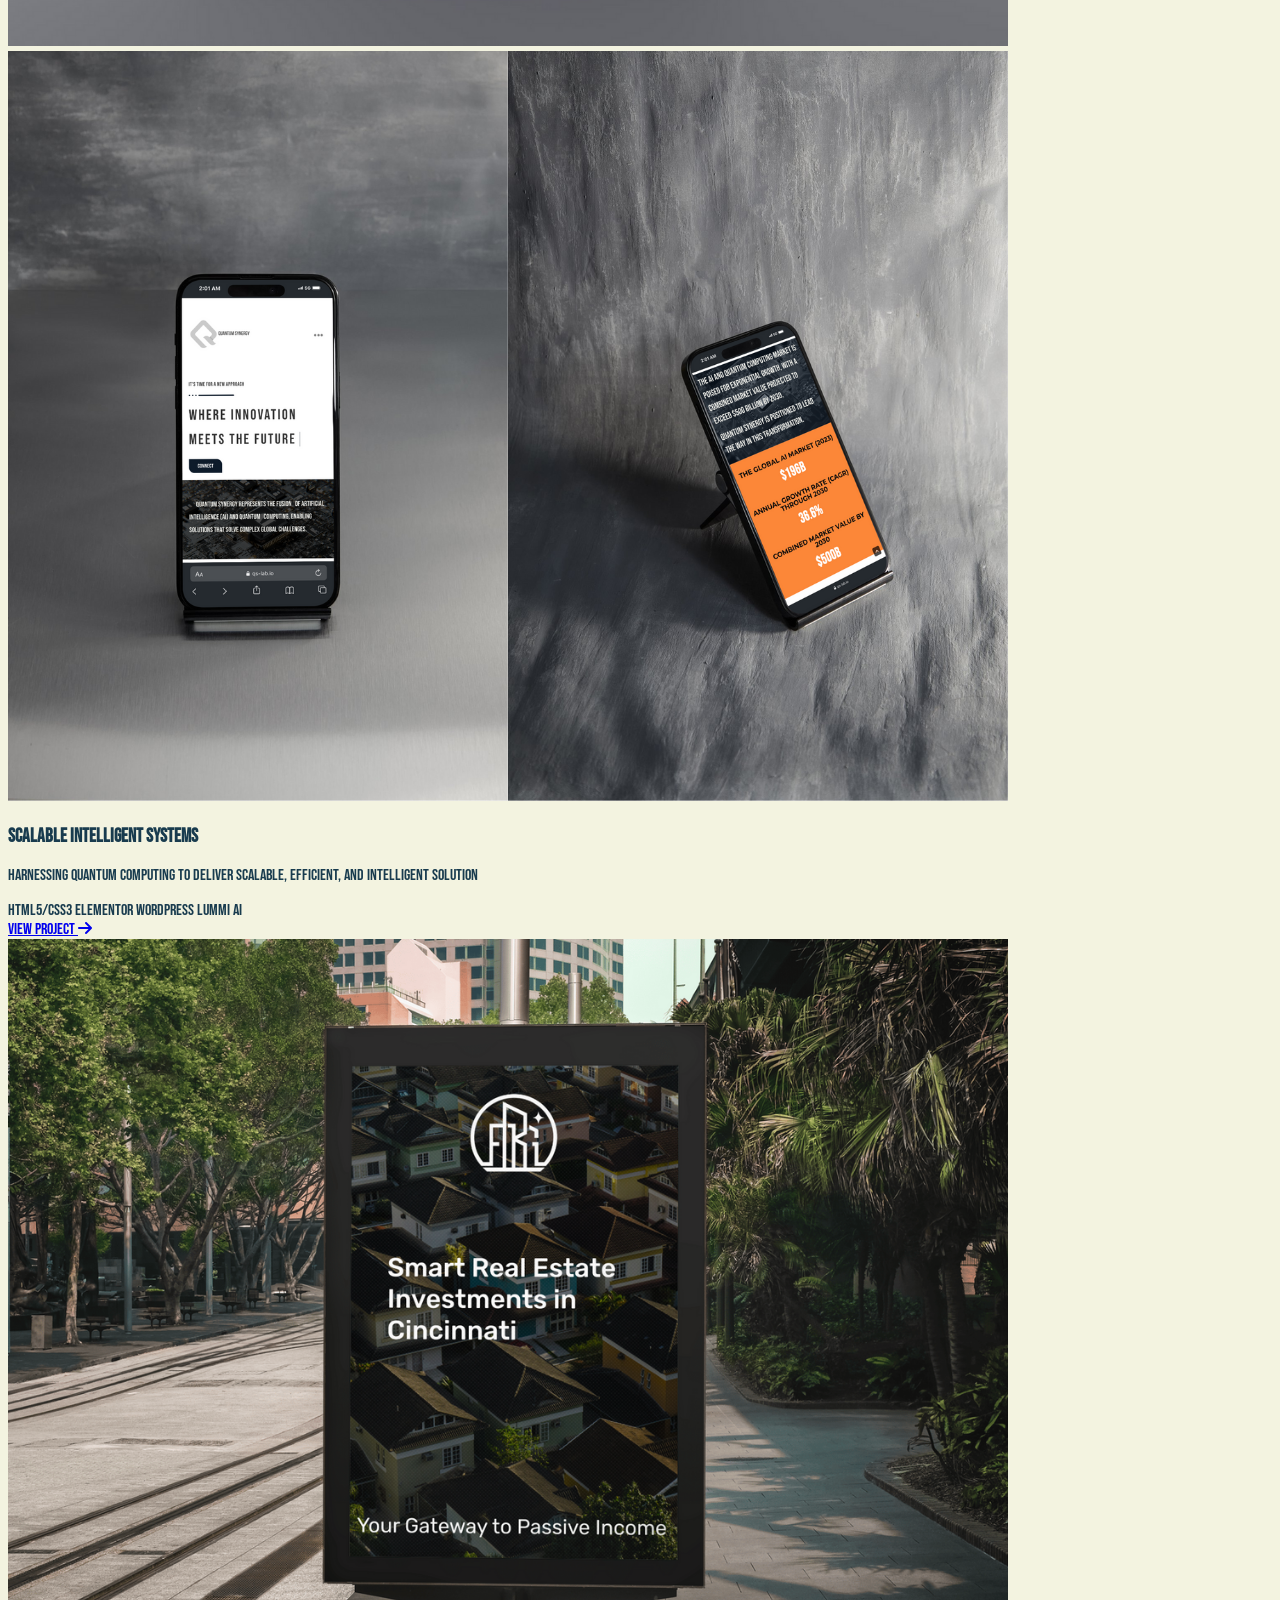
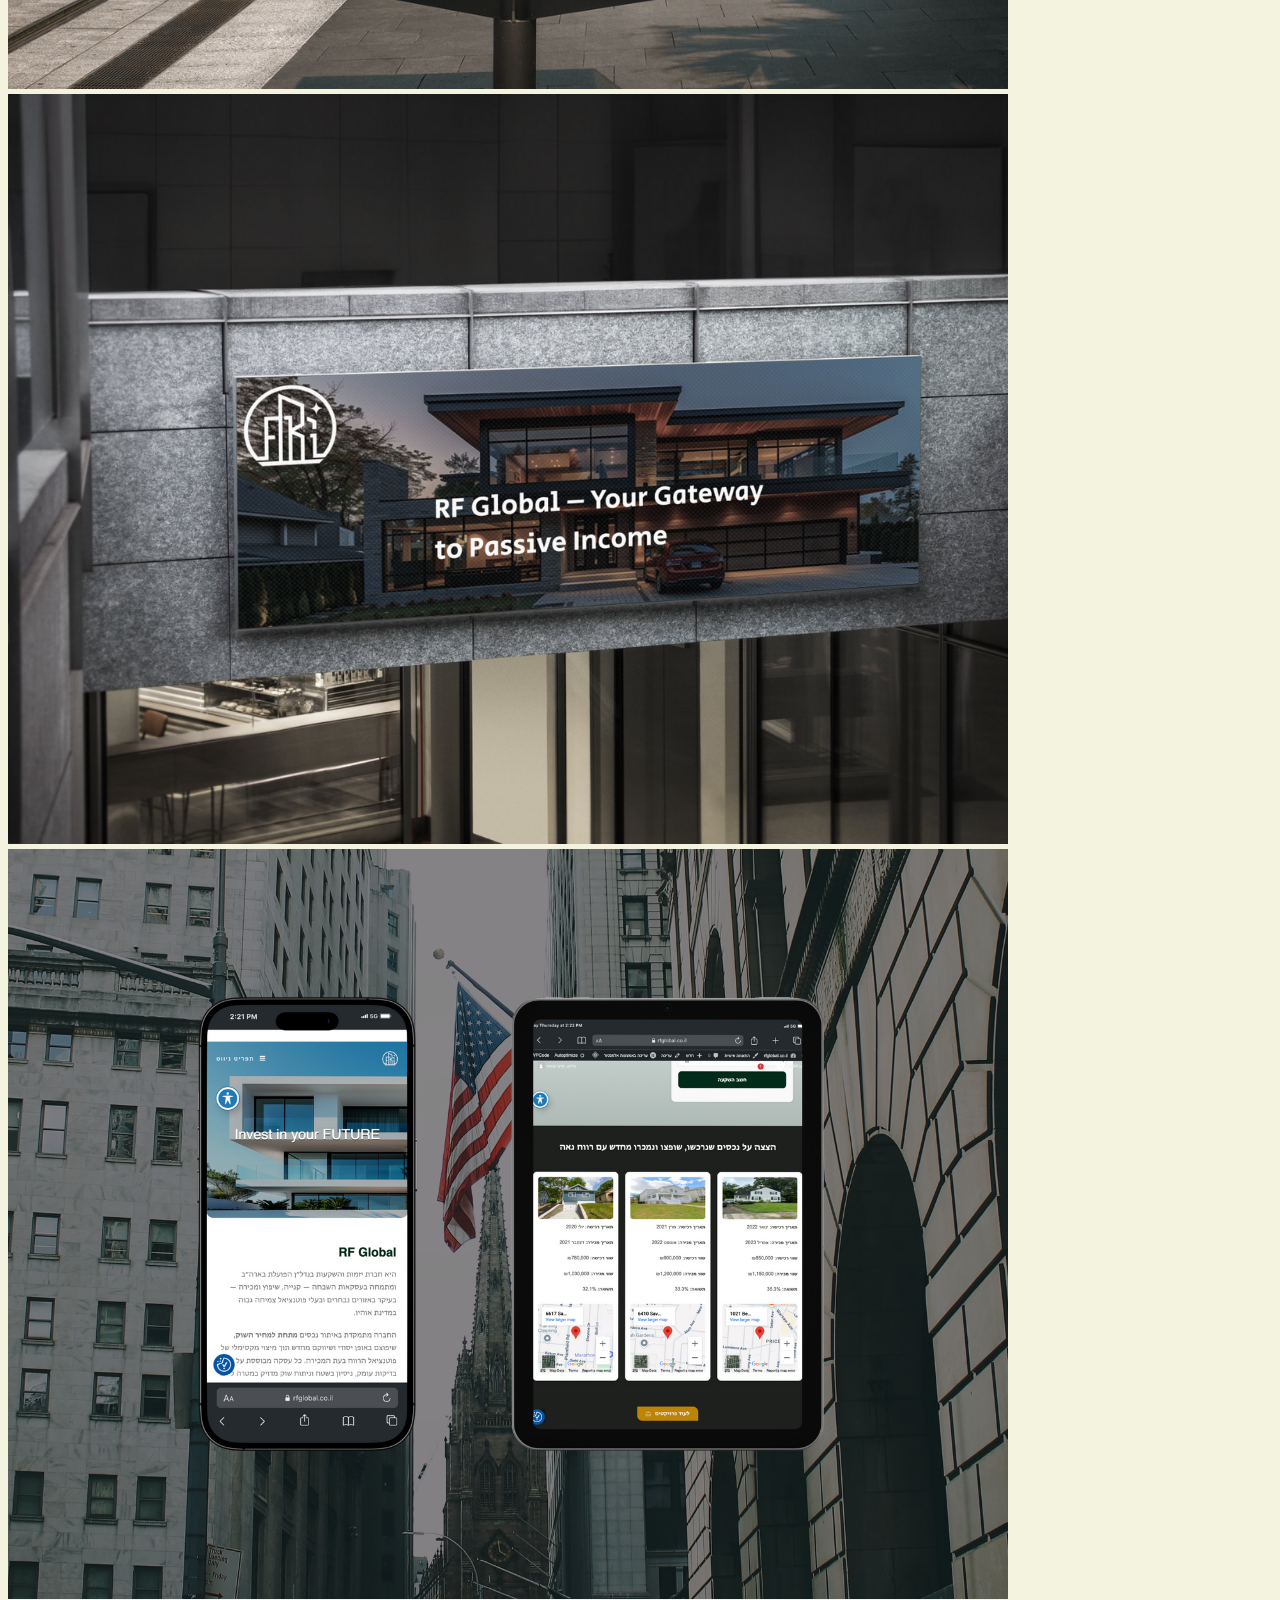
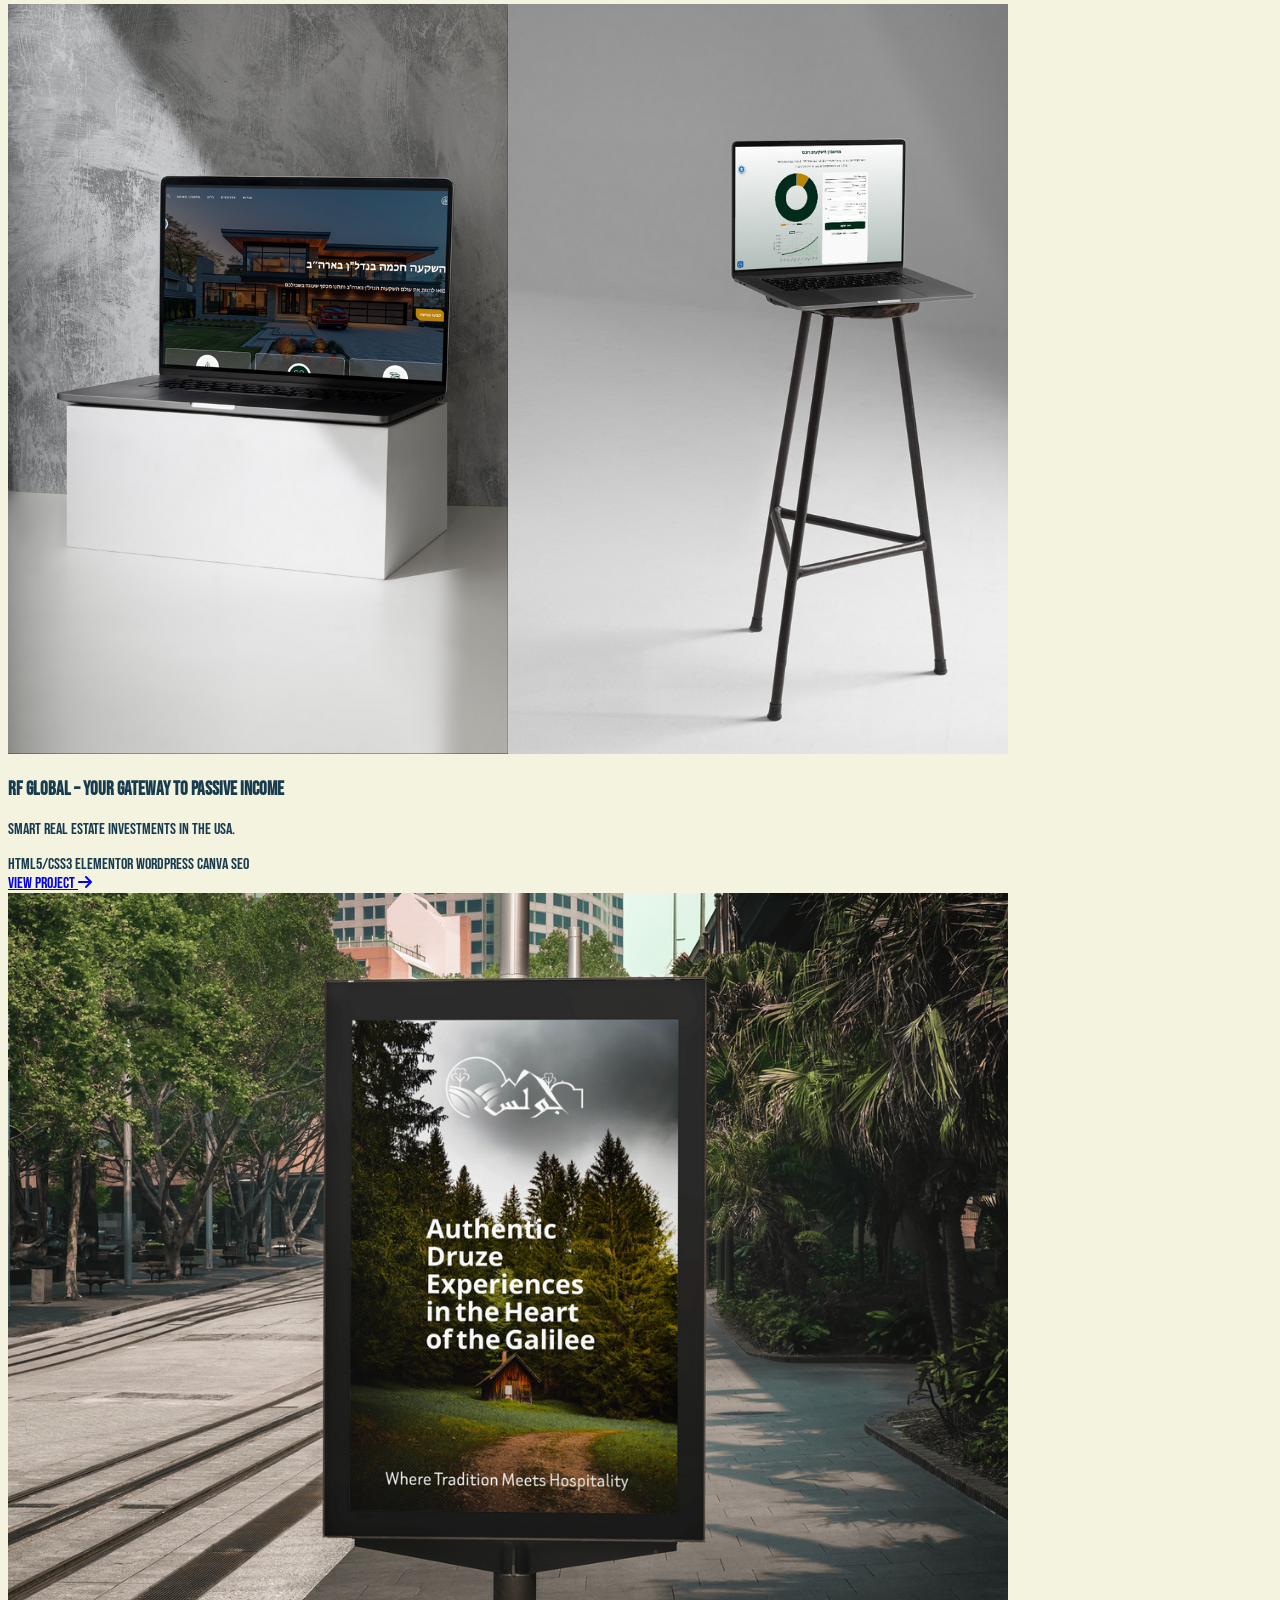
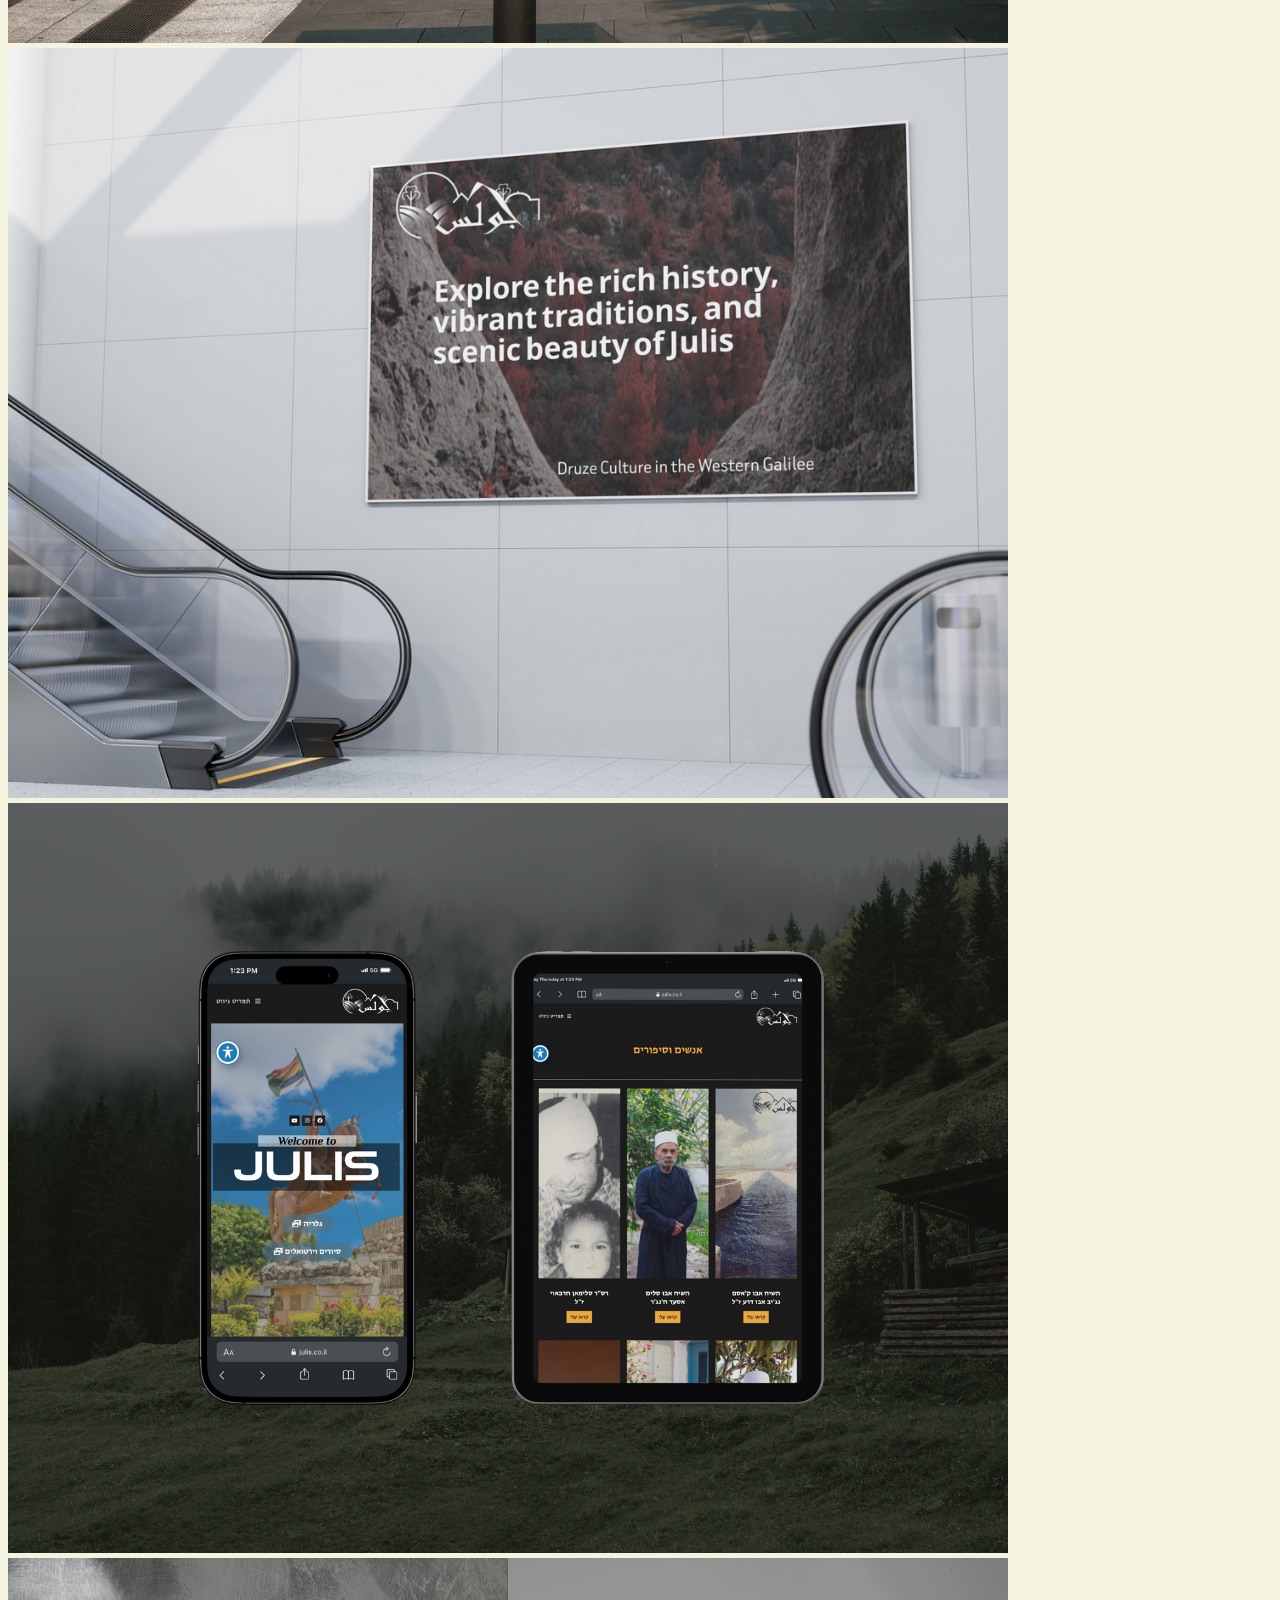
==== commit 4a38ceac: "finishing" ====
--- a/index.html
+++ b/index.html
@@ -13,7 +13,8 @@
     <meta charset="UTF-8" />
     <meta name="viewport" content="width=device-width, initial-scale=1.0" />
     <link rel="stylesheet" href="style.css" />
-    <title>Creative Web Designer Portfolio</title>
+    <title>
+      Adam Amar Portfolio</title>
     <script src="https://cdn.tailwindcss.com"></script>
     <link
       rel="stylesheet"
@@ -27,7 +28,7 @@
       <div class="max-w-7xl mx-auto px-4 sm:px-6 lg:px-8">
         <div class="flex justify-between h-20 items-center">
           <div class="flex-shrink-0 flex items-center">
-            <img src="./Assets/Picture/Logo.PNG" alt="Logo" class="logo" />
+            <img src="./Assets/Picture/Logo.PNG" alt="Logo" class="logo" loading="lazy" />
           </div>
           <div class="hidden md:block">
             <div class="ml-10 flex items-baseline space-x-8">
@@ -164,7 +165,7 @@
               <img
                 src="./Assets/Picture/1.PNG"
                 alt="Web Designer"
-                class="rounded-full w-64 h-64 md:w-70 md:h-80 object-cover border-4 border-white shadow-xl hover-grow"
+                class="rounded-full w-64 h-64 md:w-70 md:h-80 object-cover border-4 border-white shadow-xl hover-grow" loading="lazy"
               />
               <div
                 class="absolute -bottom-5 -right-5 glass-card rounded-lg p-3 shadow-lg"
@@ -202,7 +203,7 @@
               <img
                 src="Assets/Picture/2.PNG"
                 alt="About Me"
-                class="rounded-lg w-64 h-80 md:w-72 md:h-96 object-cover shadow-xl"
+                class="rounded-lg w-64 h-80 md:w-72 md:h-96 object-cover shadow-xl" loading="lazy"
               />
               <div
                 class="absolute -bottom-5 -left-5 glass-card rounded-lg p-4 shadow-lg w-40"
